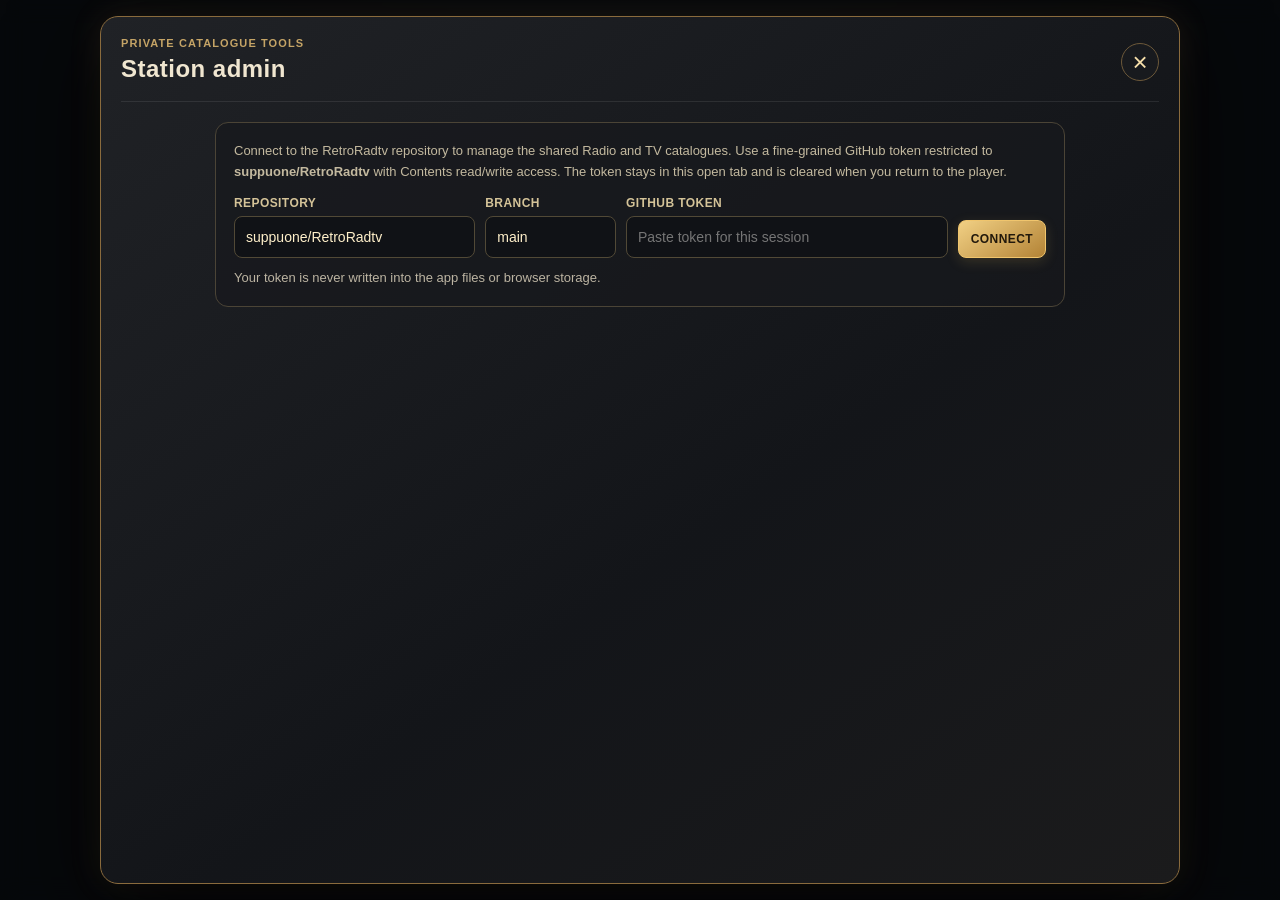
==== admin.html @ a0e914f9 "Add files via upload" ====
<!doctype html>
<html lang="en">
<head>
  <meta charset="utf-8">
  <meta name="viewport" content="width=device-width, initial-scale=1, viewport-fit=cover">
  <meta name="theme-color" content="#15181c">
  <title>Station Admin · RetroRadtv</title>
  <link rel="stylesheet" href="style.css?v=39">
  <script defer src="admin.js?v=1.0.1"></script>
</head>
<body>
  <div class="admin-backdrop">
    <section class="admin-dialog" role="main" aria-labelledby="admin-title" tabindex="-1">
      <header class="admin-header"><div><span class="admin-kicker">PRIVATE CATALOGUE TOOLS</span><h1 id="admin-title">Station admin</h1></div><button class="admin-close" id="admin-close" type="button" aria-label="Return to player">×</button></header>
      <div class="admin-access" id="admin-access">
        <p>Connect to the RetroRadtv repository to manage the shared Radio and TV catalogues. Use a fine-grained GitHub token restricted to <b>suppuone/RetroRadtv</b> with Contents read/write access. The token stays in this open tab and is cleared when you return to the player.</p>
        <div class="admin-connect-grid"><label>Repository<input id="admin-repo" value="suppuone/RetroRadtv" autocomplete="off"></label><label>Branch<input id="admin-branch" value="main" autocomplete="off"></label><label class="admin-token-field">GitHub token<input id="admin-token" type="password" autocomplete="off" spellcheck="false" placeholder="Paste token for this session"></label><button id="admin-connect" class="admin-primary" type="button">CONNECT</button></div>
        <p class="admin-status" id="admin-status" role="status">Your token is never written into the app files or browser storage.</p>
      </div>
      <div class="admin-workspace" id="admin-workspace" hidden>
        <p class="admin-status admin-workspace-status" id="admin-workspace-status" role="status" aria-live="polite"></p>
        <div class="admin-toolbar"><div class="admin-tabs" role="tablist"><button type="button" data-admin-type="radio" class="active">RADIO <b id="admin-radio-count">0</b></button><button type="button" data-admin-type="tv">LIVE TV <b id="admin-tv-count">0</b></button></div><div class="admin-actions"><button type="button" id="admin-undo" class="admin-secondary" disabled>UNDO</button><button type="button" id="admin-import" class="admin-secondary">IMPORT</button><button type="button" id="admin-export-json" class="admin-secondary">EXPORT JSON</button><button type="button" id="admin-export-m3u" class="admin-secondary">EXPORT M3U</button><input id="admin-file" type="file" accept=".json,.m3u,.m3u8,.txt,application/json,audio/x-mpegurl" hidden></div></div>
        <div class="admin-columns">
          <section class="admin-editor-card"><div class="admin-card-heading"><div><span class="admin-kicker">EDIT ENTRY</span><h2 id="admin-editor-heading">Add a radio station</h2></div><button type="button" id="admin-new" class="admin-secondary">＋ NEW</button></div>
            <div class="admin-form-grid"><label>Station / channel name<input id="admin-name" maxlength="120" placeholder="Name shown in the app"></label><label>Country<input id="admin-country" maxlength="80" placeholder="e.g. India"></label><label class="admin-wide">Stream URL<input id="admin-url" type="url" inputmode="url" placeholder="https://…"></label><label>Genre / category<input id="admin-group" maxlength="80" placeholder="Music, News, Education…"></label><label>Logo image URL<input id="admin-logo" type="url" inputmode="url" placeholder="https://…"></label><label class="admin-wide">Station tags / notes<input id="admin-tags" maxlength="180" placeholder="Optional tags or short notes"></label></div>
            <div class="admin-preview-wrap"><div class="admin-preview-label">CARD PREVIEW</div><div class="admin-preview" id="admin-preview"><div class="admin-preview-art"><span id="admin-preview-initials">FM</span><img id="admin-preview-logo" alt="Station logo preview" hidden></div><div><b id="admin-preview-name">Station name</b><small id="admin-preview-meta">Country · Category</small></div><span class="admin-preview-kind" id="admin-preview-kind">RADIO</span></div></div>
            <div class="admin-form-actions"><button type="button" id="admin-delete" class="admin-danger" disabled>DELETE</button><span id="admin-validation" class="admin-validation" aria-live="polite"></span><button type="button" id="admin-save" class="admin-primary">SAVE DRAFT</button></div>
          </section>
          <section class="admin-library-card"><div class="admin-card-heading"><div><span class="admin-kicker">SHARED LIBRARY</span><h2>Find a station</h2></div><span class="admin-total" id="admin-list-count">0 entries</span></div><label class="admin-search">⌕<input id="admin-search" type="search" placeholder="Search name, URL, country…"></label><div class="admin-list" id="admin-list"></div><div class="admin-order-hint">Select an entry to edit. Use ↑ ↓ to change its order.</div></section>
        </div>
        <footer class="admin-publish-bar"><div><span class="admin-kicker">PUBLISH REVIEW</span><p id="admin-diff">No draft changes.</p></div><button type="button" id="admin-publish" class="admin-primary" disabled>PUBLISH TO GITHUB</button></footer>
      </div>
    </section>
  </div>
</body>
</html>
---- style.css ----
@import url('https://fonts.googleapis.com/css2?family=Barlow+Condensed:wght@500;600;700;800&family=DM+Mono:wght@400;500&family=DM+Sans:wght@400;500;600;700&display=swap');
:root{color-scheme:dark;--wood:#6d4930;--wood2:#2b1c13;--brass:#f0c86f;--brass2:#a97932;--cream:#f2e3bb;--bg:#111419;--screen:#1b1d21;--panel:#24262a;--muted:#aaa18d;--line:#594932;--green:#45dca0;--red:#fb5548;--shadow:0 20px 55px #000a}
*{box-sizing:border-box}html,body{min-height:100%;margin:0}body{background:radial-gradient(ellipse at 50% 30%,#293039,#12161b 65%);color:var(--cream);font-family:'DM Sans',sans-serif;padding:0 12px}.retro-app{position:relative;width:min(100%,520px);min-height:min(100dvh,920px);margin:0 auto;padding:16px 18px 92px;border:6px solid transparent;border-radius:32px;background:linear-gradient(#171a1f,#171a1f) padding-box,linear-gradient(145deg,#e3bd73,#714a2d 16%,#33251b 49%,#a87846 73%,#3c281b) border-box;box-shadow:0 0 0 2px #e9c47b55,0 24px 70px #000a,inset 0 0 0 1px #fff2;overflow:hidden}
.retro-app:before{position:absolute;inset:0;z-index:-1;border-radius:26px;background:repeating-linear-gradient(7deg,#7a5033 0 4px,#543721 4px 8px,#996945 8px 11px);content:""}.retro-app:after{position:absolute;z-index:-1;inset:7px;border:1px solid #f4d28a55;border-radius:22px;pointer-events:none;content:""}
.topbar{height:34px;display:flex;justify-content:space-between;align-items:center;gap:8px;padding:0 8px;color:#f6e4b9;font:500 12px 'DM Mono',monospace;letter-spacing:.02em}.status-cluster{display:flex;align-items:center;gap:7px;min-width:0;white-space:nowrap}.status-cluster strong{font-weight:500}.status-dot{width:6px;height:6px;border-radius:50%;background:var(--green);box-shadow:0 0 8px var(--green)}.top-separator{color:var(--brass)}.mode-label{color:var(--brass);font:700 10px 'Barlow Condensed',sans-serif;letter-spacing:.12em;white-space:nowrap}
.screen{display:none;min-height:590px;padding:8px 3px 12px;animation:screen-enter .22s ease both}.screen.active{display:block}@keyframes screen-enter{from{opacity:0;transform:translateY(5px)}to{opacity:1;transform:none}}.screen-heading{min-height:46px;display:flex;align-items:center;justify-content:space-between;gap:10px;margin:0 2px 11px}.eyebrow{display:block;color:#c6ad79;font:700 12px 'Barlow Condensed',sans-serif;letter-spacing:.19em;text-transform:uppercase}.screen-title{margin:3px 0 0;color:var(--cream);font:700 25px 'Barlow Condensed',sans-serif;letter-spacing:.03em;text-transform:uppercase}.country-picker{height:31px;display:flex;align-items:center;gap:7px;padding:0 7px;border:1px solid #77603d;border-radius:7px;background:#191b1e;color:var(--muted);font:700 9px 'Barlow Condensed',sans-serif;letter-spacing:.11em}.country-picker select{max-width:106px;border:0;outline:0;background:transparent;color:#eedcae;font:500 11px 'DM Sans',sans-serif}
.inset-panel{border:2px solid #a7814e;border-radius:16px;background:linear-gradient(145deg,#303136,#1c1e22 70%);box-shadow:inset 0 0 0 4px #080a0d,inset 0 0 0 5px #e9ca8a55,0 8px 20px #0008}.radio-display{padding:13px 13px 12px}.radio-art{height:180px;display:grid;place-items:center;overflow:hidden;border:1px solid #caac6a;border-radius:10px;background:radial-gradient(circle at 50% 46%,#6d5039,#282626 59%,#121417 100%),repeating-linear-gradient(0deg,#ffffff08 0 1px,transparent 1px 4px);box-shadow:inset 0 0 24px #000b}.record-mark{width:116px;height:116px;display:flex;flex-direction:column;align-items:center;justify-content:center;border:3px double #f0d89e;border-radius:50%;background:radial-gradient(circle,#47352b,#251b18 70%);color:#f8e9bb;text-shadow:0 2px 3px #000;font-family:'Barlow Condensed',sans-serif;transform:rotate(-8deg);box-shadow:0 8px 20px #0009}.record-mark span{font:700 15px 'DM Sans',sans-serif;letter-spacing:.06em}.record-mark b{font:800 25px 'Barlow Condensed',sans-serif;letter-spacing:.08em}.record-mark small{font:600 10px 'DM Sans',sans-serif;letter-spacing:.23em}.playing-meta{min-height:41px;display:flex;align-items:center;gap:9px;margin:8px 2px 0}.playing-meta>div{min-width:0}.playing-meta h1,.tv-playing-meta h1{overflow:hidden;margin:0;color:#f5e8c7;font:700 16px 'Barlow Condensed',sans-serif;letter-spacing:.035em;text-overflow:ellipsis;white-space:nowrap}.playing-meta p,.tv-playing-meta p{overflow:hidden;margin:2px 0 0;color:#aea48f;font-size:11px;text-overflow:ellipsis;white-space:nowrap}.mini-star{width:35px;height:35px;flex:none;border:1px solid #78633e;border-radius:9px;background:#272523;color:var(--brass);font-size:20px;cursor:pointer}.mini-star.saved{color:#ffdd60;text-shadow:0 0 9px #ffc94d}
.equalizer{height:38px;display:flex;align-items:end;justify-content:center;gap:3px;padding:0 3px 4px;border-bottom:1px solid #f0ca7355}.equalizer i{width:6px;height:5px;border-radius:2px 2px 0 0;background:linear-gradient(#f8dc8b,#bb7e2c);box-shadow:0 0 8px #dfad4866}.equalizer.playing i{animation:eq .58s ease-in-out infinite alternate}.equalizer.playing i:nth-child(3n){animation-delay:-.41s}.equalizer.playing i:nth-child(2n){animation-delay:-.22s}@keyframes eq{to{height:calc(8px + var(--bar,18px))}}
.transport{display:grid;grid-template-columns:1fr 1fr 1fr;align-items:center;gap:20px;margin:19px 13px 0}.transport-button{height:56px;border:1px solid #846a43;border-radius:11px;background:linear-gradient(145deg,#393a3b,#1c1d20);color:#edd39c;font-size:25px;box-shadow:0 5px 10px #0008,inset 0 1px #fff2;cursor:pointer}.transport-button:active,.small-control:active,.category-tile:active{transform:translateY(1px)}.transport-button.main-play{width:64px;height:64px;justify-self:center;border:3px solid #f9dc8f;border-radius:50%;background:radial-gradient(circle at 34% 28%,#ffe99c,#b37c31 72%);color:#2b2013;font-size:25px;box-shadow:0 0 0 4px #6d512b,0 0 20px #f1c35c77,inset 0 2px #fff9}.control-labels{display:grid;grid-template-columns:1fr 1fr 1fr;margin:5px 10px 0;color:#d7c9a6;text-align:center;font:600 10px 'Barlow Condensed',sans-serif;letter-spacing:.05em}.dial-section{display:flex;flex-direction:column;align-items:center;margin-top:20px}.dial-wrap{position:relative;width:132px;height:132px;display:grid;place-items:center;border:3px solid #846a43;border-radius:50%;background:radial-gradient(circle at 33% 28%,#68615a,#302d2b 45%,#17191b 80%);box-shadow:inset 0 3px 8px #fff2,inset 0 -8px 18px #000b,0 5px 12px #0008}.dial-wrap:before{position:absolute;inset:6px;border:1px dashed #dfc58588;border-radius:50%;content:""}.dial-center{display:flex;flex-direction:column;align-items:center;color:#f0dcac;font:700 10px 'Barlow Condensed',sans-serif;letter-spacing:.15em}.dial-center small{margin-top:2px;font:500 12px 'DM Mono',monospace;color:#eac677}.dial-wrap input{position:absolute;inset:0;width:100%;height:100%;opacity:0;cursor:ew-resize}.dial-wrap:focus-within{outline:3px solid #f0c86f77}.dial-caption{margin-top:8px;color:#d1c098;font:600 11px 'Barlow Condensed',sans-serif;letter-spacing:.12em}.station-status{margin-top:13px;color:#8c8068;text-align:center;font:500 9px 'DM Mono',monospace;letter-spacing:.09em}
.tv-display{padding:9px}.tv-picture{position:relative;aspect-ratio:16/9;overflow:hidden;border:1px solid #c8a86c;border-radius:10px;background:#08090b}.tv-picture video{width:100%;height:100%;display:block;object-fit:contain;background:#050608}.tv-placeholder{position:absolute;inset:0;display:flex;flex-direction:column;align-items:center;justify-content:center;gap:8px;background:radial-gradient(circle at 50% 45%,#493a27,#17191d 68%);pointer-events:none}.tv-placeholder[hidden]{display:none}.tv-screen-logo{color:#f3da9d;font:800 28px 'Barlow Condensed',sans-serif;letter-spacing:.12em;text-shadow:0 2px #000}.tv-screen-logo span{color:var(--brass)}.tv-placeholder small{color:#c7ae77;font:700 10px 'Barlow Condensed',sans-serif;letter-spacing:.15em}.live-tag{position:absolute;top:8px;left:8px;padding:4px 7px;border-radius:5px;background:#b7352d;color:#fff;font:700 10px 'DM Mono',monospace;box-shadow:0 2px 10px #0008;pointer-events:none}.tv-playing-meta{display:flex;align-items:center;justify-content:space-between;gap:8px;padding:8px 3px 2px}.tv-playing-meta>div{min-width:0}.tv-playing-meta h1{font-size:17px}.tv-rail-wrap{display:grid;grid-template-columns:28px minmax(0,1fr) 28px;align-items:center;gap:5px;margin-top:13px;padding:7px;border:1px solid #82693f;border-radius:11px;background:linear-gradient(145deg,#2a2928,#18191c);box-shadow:inset 0 1px #fff2,0 4px 10px #0006}.tv-rail{min-width:0;display:flex;gap:7px;overflow-x:auto;overscroll-behavior-x:contain;scroll-snap-type:x mandatory;scrollbar-width:none;touch-action:pan-x;cursor:grab;user-select:none}.tv-rail::-webkit-scrollbar{display:none}.tv-rail.dragging{cursor:grabbing;scroll-snap-type:none}.tv-rail-card{flex:0 0 126px;height:56px;display:grid;grid-template-columns:37px minmax(0,1fr);align-items:center;gap:6px;padding:5px;border:1px solid #68583d;border-radius:8px;background:linear-gradient(140deg,#343133,#1d1f21);color:#f1e2bf;text-align:left;cursor:pointer;scroll-snap-align:start}.tv-rail-card.active{border-color:#f4cd74;background:linear-gradient(140deg,#72542c,#342719);box-shadow:0 0 11px #f1ca6c44}.tv-rail-logo{width:35px;height:35px;display:grid;place-items:center;overflow:hidden;border-radius:5px;background:#f0e7ce;color:#4d3c25;font:700 10px 'Barlow Condensed',sans-serif}.tv-rail-logo img{width:100%;height:100%;object-fit:contain}.tv-rail-copy{min-width:0}.tv-rail-copy b,.tv-rail-copy small{display:block;overflow:hidden;text-overflow:ellipsis;white-space:nowrap}.tv-rail-copy b{font:700 11px 'Barlow Condensed',sans-serif}.tv-rail-copy small{margin-top:3px;color:#baac8d;font-size:9px}.rail-arrow,.small-control,.page-arrows button{display:grid;place-items:center;border:1px solid #78623e;border-radius:7px;background:linear-gradient(145deg,#3a3732,#1a1b1d);color:#f0d28f;cursor:pointer}.rail-arrow{width:28px;height:34px;font-size:22px}.tv-actions{display:flex;align-items:center;gap:9px;margin-top:9px}.small-control{width:38px;height:34px;font-size:17px}.tv-hint{margin-left:auto;color:#8e8268;font:500 8px 'DM Mono',monospace;letter-spacing:.08em}
.page-arrows{display:flex;gap:6px}.page-arrows button{width:30px;height:30px;font-size:21px}.segmented{display:flex;gap:7px;margin:9px 1px 11px}.segmented button{height:35px;flex:1;border:1px solid #695638;border-radius:7px;background:#202124;color:#b7a985;font:700 11px 'Barlow Condensed',sans-serif;letter-spacing:.1em;cursor:pointer}.segmented button.selected{border-color:#f0c86f;background:linear-gradient(120deg,#b98a42,#664b27);color:#171515;box-shadow:0 0 13px #edc56a33}.segmented b{margin-left:5px;padding:2px 5px;border-radius:8px;background:#0003}.preset-grid{display:grid;grid-template-columns:repeat(3,minmax(0,1fr));gap:8px;max-height:calc(100dvh - 255px);overflow:auto;padding:2px 2px 8px;scrollbar-color:#907344 #191a1c;scrollbar-width:thin}.preset-card{position:relative;min-width:0;min-height:127px;display:flex;flex-direction:column;align-items:center;justify-content:center;gap:4px;padding:8px;border:1px solid #705c3e;border-radius:10px;background:linear-gradient(145deg,#302d2b,#1c1e20);box-shadow:inset 0 1px #fff2,0 4px 9px #0005;text-align:center;cursor:pointer}.preset-card:hover,.preset-card.active{border-color:#f0c86f;background:linear-gradient(145deg,#57452c,#252222);box-shadow:0 0 15px #e4bb6244}.preset-card .channel-number{align-self:flex-start;color:#c8b07b;font:600 9px 'DM Mono',monospace}.preset-logo{width:49px;height:43px;display:grid;place-items:center;overflow:hidden;border-radius:6px;background:#ece6d3;color:#413724;font:700 11px 'Barlow Condensed',sans-serif}.preset-logo img{width:100%;height:100%;object-fit:contain}.preset-card b{display:-webkit-box;max-width:100%;overflow:hidden;color:#f0e2bf;font:600 12px 'Barlow Condensed',sans-serif;line-height:1.15;-webkit-box-orient:vertical;-webkit-line-clamp:2}.preset-card small{overflow:hidden;max-width:100%;color:#9f9275;font-size:9px;text-overflow:ellipsis;white-space:nowrap}.preset-star{position:absolute;right:5px;top:4px;border:0;background:transparent;color:#ffda68;font-size:15px;cursor:pointer}.footnote{margin:8px 0;color:#94896e;text-align:center;font:500 9px 'DM Mono',monospace}
.search-control{height:32px;display:flex;align-items:center;gap:5px;padding:0 8px;border:1px solid #715c3e;border-radius:7px;background:#1d1f22;color:#d5bd86}.search-control input{width:105px;border:0;outline:0;background:transparent;color:#f5e5bf;font-size:11px}.category-heading{margin:12px 2px 8px;color:#d1b578;font:700 13px 'Barlow Condensed',sans-serif;letter-spacing:.13em}.category-grid{display:grid;grid-template-columns:repeat(2,minmax(0,1fr));gap:8px}.category-tile{min-height:84px;display:grid;grid-template-columns:43px minmax(0,1fr);align-items:center;gap:8px;padding:9px;border:1px solid #c09a5c;border-radius:10px;background:linear-gradient(145deg,#51412d,#292725 74%);box-shadow:inset 0 1px #fff3,0 5px 12px #0006;color:#f1dfb7;text-align:left;cursor:pointer;transition:transform .15s,filter .15s}.category-tile:hover{transform:translateY(-2px);filter:brightness(1.15)}.category-tile span{width:40px;height:40px;display:grid;place-items:center;border:1px solid #a3834c;border-radius:8px;background:linear-gradient(145deg,#2d2a26,#191a1c);color:#ecca78;font-size:22px}.category-tile b{font:700 12px 'Barlow Condensed',sans-serif;letter-spacing:.06em;text-transform:uppercase}.tv-category-heading{margin-top:15px}.explore-results{display:grid;gap:6px;margin-top:12px;max-height:195px;overflow:auto}.result-row{min-height:44px;display:flex;align-items:center;gap:9px;padding:7px;border:1px solid #564832;border-radius:8px;background:#202124;color:#eddfbd;text-align:left}.result-row img{width:30px;height:30px;object-fit:contain;border-radius:5px;background:#f0e8d3}.result-row span{min-width:0;overflow:hidden;text-overflow:ellipsis;white-space:nowrap}.result-row small{margin-left:auto;color:#ab9b78;font-size:10px}
.bottom-nav{position:absolute;right:13px;bottom:13px;left:13px;min-height:56px;display:grid;grid-template-columns:repeat(4,minmax(0,1fr));gap:5px;padding:5px;border:1px solid #9f7845;border-radius:13px;background:linear-gradient(155deg,#292724,#141619);box-shadow:inset 0 1px #fff2,0 7px 17px #0008}.nav-item{display:flex;flex-direction:column;align-items:center;justify-content:center;gap:1px;border:1px solid transparent;border-radius:8px;background:transparent;color:#b9aa86;font:700 9px 'Barlow Condensed',sans-serif;letter-spacing:.08em;cursor:pointer}.nav-item span{font-size:17px}.nav-item.active{border-color:#d6ae61;background:linear-gradient(145deg,#e0bd71,#a67a37);color:#1c1914;box-shadow:0 0 12px #edc3693b}.toast{position:fixed;z-index:9;right:50%;bottom:84px;max-width:min(90vw,420px);padding:9px 13px;transform:translate(50%,10px);border:1px solid #9d7848;border-radius:8px;background:#201d19;color:#f2dfb5;font-size:12px;opacity:0;pointer-events:none;transition:.2s}.toast.show{transform:translate(50%,0);opacity:1}
@media(max-width:480px){body{padding:0;background:#111419}.retro-app{width:100%;min-height:100dvh;padding:calc(8px + env(safe-area-inset-top)) 13px calc(84px + env(safe-area-inset-bottom));border-width:4px;border-radius:19px}.retro-app:after{inset:5px;border-radius:13px}.screen{min-height:calc(100dvh - 113px);padding-top:7px}.radio-art{height:clamp(155px,24dvh,210px)}.preset-grid{grid-template-columns:repeat(3,minmax(0,1fr));max-height:calc(100dvh - 235px)}.preset-card{min-height:clamp(108px,16dvh,134px)}.category-tile{min-height:clamp(76px,12dvh,94px)}.tv-picture{aspect-ratio:16/9}.bottom-nav{bottom:calc(8px + env(safe-area-inset-bottom));right:8px;left:8px}.toast{bottom:calc(78px + env(safe-area-inset-bottom))}}
@media(min-width:700px){.retro-app{margin-top:24px;margin-bottom:24px;min-height:calc(100dvh - 48px);border-radius:34px}.screen{min-height:700px}.radio-display{padding:16px}.radio-art{height:225px}.transport{margin-top:23px}.dial-section{margin-top:26px}}
@media(prefers-reduced-motion:reduce){*,*:before,*:after{scroll-behavior:auto!important;animation-duration:.01ms!important;animation-iteration-count:1!important;transition-duration:.01ms!important}}
.dial-wrap:after{position:absolute;top:13px;left:calc(50% - 2px);width:4px;height:25px;transform:rotate(var(--dial-angle,-54deg));transform-origin:50% 53px;border-radius:4px;background:linear-gradient(#f7dc96,#b28343);box-shadow:0 0 8px #f1c66f66;content:""}
.empty-note{grid-column:1/-1;padding:14px;color:#ab9c7b;text-align:center;font-size:11px}
/* A matching tactile remote fills the lower TV screen area. */
.remote-panel{margin-top:13px;padding:10px 12px;border:2px solid #987344;border-radius:14px;background:linear-gradient(145deg,#292a2b,#17191c 72%);box-shadow:inset 0 1px #fff2,0 7px 18px #0007}.remote-heading{display:flex;align-items:center;gap:7px;margin:0 1px 9px;color:#dcc18a;font:700 12px 'Barlow Condensed',sans-serif;letter-spacing:.17em}.remote-heading i{width:7px;height:7px;margin-left:auto;border-radius:50%;background:#50d38c;box-shadow:0 0 8px #50d38c}.remote-heading small{color:#82775f;font:500 9px 'DM Mono',monospace;letter-spacing:.05em}.remote-main{display:grid;grid-template-columns:minmax(150px,1fr) minmax(126px,.82fr);align-items:center;gap:13px}.remote-dpad{width:154px;height:154px;justify-self:center;display:grid;grid-template-columns:repeat(3,1fr);grid-template-rows:repeat(3,1fr);place-items:center;padding:5px;border:2px solid #77603d;border-radius:50%;background:radial-gradient(circle,#292a2a 30%,#1b1c1e 68%);box-shadow:inset 0 2px 8px #000a,0 3px 8px #0006}.remote-key{min-width:38px;min-height:34px;display:grid;place-items:center;padding:3px 6px;border:1px solid #806842;border-radius:8px;background:linear-gradient(145deg,#48413a,#252628);color:#f0d69a;font:700 13px 'Barlow Condensed',sans-serif;box-shadow:inset 0 1px #fff2,0 3px 6px #0006;cursor:pointer;touch-action:manipulation;transition:transform .12s,filter .12s}.remote-key:hover{filter:brightness(1.2)}.remote-key:active{transform:translateY(1px)}.dpad-up{grid-column:2;grid-row:1}.dpad-left{grid-column:1;grid-row:2}.dpad-ok{grid-column:2;grid-row:2;width:50px;height:50px;border-radius:50%;background:radial-gradient(circle at 30% 28%,#ffe59b,#a67532);color:#241b11;border-color:#f3d588;font-size:12px}.dpad-right{grid-column:3;grid-row:2}.dpad-down{grid-column:2;grid-row:3}.remote-side{display:grid;gap:8px}.rocker-group{display:grid;grid-template-columns:1fr auto;align-items:center;gap:6px;padding:5px 7px;border:1px solid #514632;border-radius:8px;background:#191a1c}.rocker-group>span,.remote-shortcuts>span{color:#b7a276;font:700 10px 'Barlow Condensed',sans-serif;letter-spacing:.12em}.rocker-group>div{display:flex;gap:5px}.rocker-group .remote-key{width:35px;min-width:35px;height:31px;min-height:31px;font-size:16px}.remote-function-row{display:grid;grid-template-columns:1fr 42px;gap:7px}.function-key{font-size:10px;letter-spacing:.08em}.remote-key.power-key{min-width:42px;color:#ff9b82;border-color:#8f5445;font-size:19px}.remote-shortcuts{margin-top:9px}.remote-shortcuts>span{display:block;margin-bottom:6px}.remote-shortcuts>div{display:grid;grid-template-columns:repeat(10,minmax(0,1fr));gap:5px}.remote-preset-key{min-width:0;width:100%;height:29px;min-height:29px;padding:0;border-radius:7px;background:linear-gradient(145deg,#3d3831,#202123);font:600 10px 'DM Mono',monospace}.remote-preset-key.active{border-color:#f0c86f;background:linear-gradient(145deg,#d9b567,#9c7033);color:#21190e}
/* Mobile typography is 3 points larger while keeping the original hierarchy. */
.topbar{font-size:16px}.mode-label{font-size:14px}.eyebrow{font-size:16px}.screen-title{font-size:29px}.country-picker{font-size:13px}.country-picker select{font-size:15px}
.record-mark span{font-size:19px}.record-mark b{font-size:29px}.record-mark small{font-size:14px}.playing-meta h1{font-size:20px}.playing-meta p,.tv-playing-meta p{font-size:15px}.mini-star{font-size:24px}
.transport-button,.transport-button.main-play{font-size:29px}.control-labels{font-size:14px}.dial-center{font-size:14px}.dial-center small{font-size:16px}.dial-caption{font-size:15px}.station-status{font-size:13px}
.tv-screen-logo{font-size:32px}.tv-placeholder small{font-size:14px}.live-tag{font-size:14px}.tv-playing-meta h1{font-size:21px}.tv-rail-copy b{font-size:15px}.tv-rail-copy small{font-size:13px}.tv-hint{font-size:12px}.rail-arrow{font-size:26px}.small-control{font-size:21px}
.screen-heading .eyebrow{font-size:16px}.page-arrows button{font-size:25px}.segmented button{font-size:15px}.preset-card .channel-number{font-size:13px}.preset-logo{font-size:15px}.preset-card b{font-size:16px}.preset-card small{font-size:13px}.preset-star{font-size:19px}.footnote{font-size:13px}
.search-control input{font-size:15px}.category-heading{font-size:17px}.category-tile span{font-size:26px}.category-tile b{font-size:16px}.result-row small{font-size:14px}.nav-item{font-size:13px}.nav-item span{font-size:21px}.toast{font-size:16px}
.remote-heading{font-size:16px}.remote-heading small{font-size:13px}.remote-key{font-size:17px}.dpad-ok{font-size:16px}.rocker-group>span,.remote-shortcuts>span{font-size:14px}.rocker-group .remote-key{font-size:20px}.function-key{font-size:14px}.remote-key.power-key{font-size:23px}.remote-preset-key{font-size:14px}.empty-note{font-size:15px}
@media(max-width:380px){.remote-main{grid-template-columns:minmax(132px,1fr) minmax(112px,.82fr);gap:7px}.remote-dpad{width:138px;height:138px}.remote-key{min-width:34px}.remote-preset-key{height:26px;min-height:26px;font-size:16px}.remote-panel{padding:9px}.category-tile{grid-template-columns:38px minmax(0,1fr);gap:6px}.category-tile span{width:36px;height:36px}}
/* Keep inherited copy and the remaining small labels at the requested +3 pt size. */
body{font-size:20px}.tv-rail-logo{font-size:14px}.result-row{font-size:20px}#tv-screen{overflow-y:auto;overscroll-behavior:contain}.tv-rail-wrap,.tv-actions{display:none}
.browser-kind{margin-top:5px}.browser-filters{display:grid;grid-template-columns:repeat(2,minmax(0,1fr));gap:8px;margin:8px 0}.browser-filters label{min-width:0;display:flex;flex-direction:column;gap:4px;color:#c8b07b;font:700 16px 'Barlow Condensed',sans-serif;letter-spacing:.1em}.browser-filters label:first-child{grid-column:1/-1}.browser-filters input,.browser-filters select{width:100%;min-width:0;height:40px;padding:0 9px;border:1px solid #715c3e;border-radius:7px;background:#1d1f22;color:#f5e5bf;font:500 18px 'DM Sans',sans-serif}.browser-filters select{color-scheme:dark}.browser-summary{margin:7px 2px;color:#ab9b78;font:500 15px 'DM Mono',monospace}.explore-results{display:block;max-height:calc(100dvh - 330px);overflow:auto;overscroll-behavior:contain;padding-right:2px}.result-group-title{position:sticky;top:0;z-index:1;display:flex;align-items:center;gap:8px;margin:9px 0 5px;padding:6px 8px;border-radius:6px;background:#292622;color:#e5c77f;font:700 17px 'Barlow Condensed',sans-serif;letter-spacing:.08em;text-transform:uppercase}.result-group-title small{color:#a89978;font:500 14px 'DM Mono',monospace}.result-row{width:100%;min-height:54px;margin:0 0 5px;cursor:pointer}.result-row img,.result-icon{width:38px;height:38px;flex:none;display:grid;place-items:center;object-fit:contain;border-radius:6px;background:#f0e8d3;color:#4d402b}.result-icon{font-size:22px}.result-copy{min-width:0;flex:1;display:flex;flex-direction:column;gap:2px}.result-copy b{overflow:hidden;color:#f0e2bf;font:700 16px 'DM Sans',sans-serif;text-overflow:ellipsis;white-space:nowrap}.result-copy small{overflow:hidden;color:#a99a7b;font-size:14px;text-overflow:ellipsis;white-space:nowrap}.result-row .result-quality{margin-left:0;color:#c2ae7e;font-size:14px;white-space:nowrap}.result-row .result-star{flex:none;margin-left:2px;color:#ffd457;font-size:20px}
.browser-source{display:grid;grid-template-columns:1fr 1fr;gap:7px;margin:3px 1px 8px}.browser-source button,.discover-button,.load-more-online{min-height:38px;padding:6px 9px;border:1px solid #806843;border-radius:8px;background:#242423;color:#d7c394;font:700 18px 'Barlow Condensed',sans-serif;letter-spacing:.08em;cursor:pointer}.browser-source button.selected,.discover-button{border-color:#f0c86f;background:linear-gradient(135deg,#d9b567,#976c32);color:#21190e}.online-search-row{display:flex;align-items:center;gap:9px;margin:8px 0}.online-search-row[hidden]{display:none}.online-search-row .discover-button{flex:none}.online-search-row span{color:#ab9b78;font:500 14px 'DM Mono',monospace}.load-more-online{width:100%;margin:6px 0 12px}.loading-note{padding:14px;color:#c9ae70;text-align:center;font-size:20px}



.priority-pad button{touch-action:none;user-select:none}

/* Uniform page viewport and a spaced, modern four-way preset mover. */
.screen{height:calc(100dvh - 202px);min-height:500px;max-height:calc(100dvh - 202px);overflow-y:auto;overscroll-behavior:contain;scrollbar-gutter:stable}.preset-priority-control{width:126px;gap:5px}.priority-pad{grid-template-columns:repeat(3,32px);grid-template-rows:repeat(3,32px);gap:7px;padding:4px;border:0;background:transparent;box-shadow:none}.priority-pad button{width:32px;height:32px;border:1px solid #d6b86d66;border-radius:50%;background:linear-gradient(145deg,#33312d,#1d2022);color:#f0d28f;box-shadow:0 2px 6px #0008, inset 0 1px #fff2}.priority-pad button:hover{border-color:#f0c86f;background:linear-gradient(145deg,#514530,#272522);box-shadow:0 0 10px #e9c46455}.priority-pad button svg{width:18px;height:18px;fill:none;stroke:currentColor;stroke-width:1.8;stroke-linecap:round;stroke-linejoin:round}.priority-pad span{width:32px;height:32px;border:1px solid #80684366;border-radius:50%;background:#252321;color:#d7ba73;font-size:14px}@media(max-width:480px){.screen{height:calc(100dvh - 134px - env(safe-area-inset-top) - env(safe-area-inset-bottom));min-height:420px;max-height:calc(100dvh - 134px - env(safe-area-inset-top) - env(safe-area-inset-bottom))}.preset-priority-control{width:116px}.priority-pad{grid-template-columns:repeat(3,29px);grid-template-rows:repeat(3,29px);gap:6px}.priority-pad button,.priority-pad span{width:29px;height:29px}.priority-pad button svg{width:17px;height:17px}}

/* Circular four-way controller modeled after a compact hardware D-pad. */
.preset-priority-control{width:132px;gap:5px}.preset-priority-control>small{display:block;max-width:130px;white-space:nowrap!important;overflow:hidden;text-overflow:ellipsis;text-align:center;font-size:11px}.priority-pad{position:relative;display:block;width:116px;height:116px;margin:0 auto;padding:0;border:1px solid #806843;border-radius:50%;background:radial-gradient(circle at center,#262626 0 27%,#17191b 28% 100%);box-shadow:inset 0 2px 10px #0009,0 4px 10px #0007}.priority-pad:before{position:absolute;inset:12px;border:1px solid #d2b46b55;border-radius:50%;content:'';pointer-events:none}.priority-pad button{position:absolute;z-index:1;width:32px;height:32px;display:grid;place-items:center;padding:0;border:1px solid #c4a45877;border-radius:50%;background:linear-gradient(145deg,#33312d,#1c1e20);color:#f2d17d;box-shadow:0 2px 6px #0009,inset 0 1px #fff2;transform:none}.priority-pad button:hover{border-color:#f0c86f;background:linear-gradient(145deg,#514530,#272522);box-shadow:0 0 10px #e9c46466}.priority-pad button:nth-child(1){top:4px;left:50%;transform:translateX(-50%)}.priority-pad button:nth-child(2){top:50%;left:4px;transform:translateY(-50%)}.priority-pad button:nth-child(4){top:50%;right:4px;transform:translateY(-50%)}.priority-pad button:nth-child(5){bottom:4px;left:50%;transform:translateX(-50%)}.priority-pad span{position:absolute;top:50%;left:50%;width:34px;height:34px;display:grid;place-items:center;border:1px solid #a1844e88;border-radius:50%;background:radial-gradient(circle at 35% 30%,#454037,#202123);color:#e8c568;font-size:14px;transform:translate(-50%,-50%)}@media(max-width:480px){.preset-priority-control{width:122px}.priority-pad{width:108px;height:108px}.priority-pad:before{inset:11px}.priority-pad button{width:30px;height:30px}.priority-pad button:nth-child(1){top:3px}.priority-pad button:nth-child(2){left:3px}.priority-pad button:nth-child(4){right:3px}.priority-pad button:nth-child(5){bottom:3px}.priority-pad span{width:32px;height:32px}}

/* Contemporary TV remote controls with restrained glass-black surfaces. */
.remote-panel{padding:13px;border:1px solid #ffffff18;border-radius:20px;background:linear-gradient(145deg,#20242a,#101317 72%);box-shadow:0 12px 26px #0008,inset 0 1px #ffffff0b}.remote-heading{color:#e8edf3;font:700 14px 'DM Sans',sans-serif;letter-spacing:.1em}.remote-heading small{color:#8b97a5;font:500 11px 'DM Mono',monospace}.remote-heading i{background:#38d890;box-shadow:0 0 10px #38d89088}.remote-main{grid-template-columns:minmax(150px,1fr) minmax(130px,.86fr);gap:15px}.remote-dpad{position:relative;width:158px;height:158px;border:1px solid #ffffff20;background:radial-gradient(circle,#202329 0 32%,#111418 33% 68%,#171a1f 69%);box-shadow:inset 0 4px 15px #000a,0 8px 18px #0008}.remote-dpad:before{position:absolute;inset:10px;border:1px solid #ffffff12;border-radius:50%;content:'';pointer-events:none}.remote-key{min-width:40px;min-height:40px;border:1px solid #ffffff19;border-radius:50%;background:linear-gradient(145deg,#343941,#1c2026);color:#e9eef5;font:600 13px 'DM Sans',sans-serif;box-shadow:0 4px 9px #0009,inset 0 1px #ffffff10;transition:background .16s,border-color .16s,transform .12s,box-shadow .16s}.remote-key svg{width:19px;height:19px;fill:none;stroke:currentColor;stroke-width:1.8;stroke-linecap:round;stroke-linejoin:round}.remote-key:hover{border-color:#91a6c555;background:linear-gradient(145deg,#434a55,#252a31);box-shadow:0 0 12px #7691b522}.dpad-up{grid-column:2;grid-row:1}.dpad-left{grid-column:1;grid-row:2}.dpad-right{grid-column:3;grid-row:2}.dpad-down{grid-column:2;grid-row:3}.remote-key.dpad-ok{width:54px;height:54px;min-width:54px;min-height:54px;border:1px solid #85a9ff66;background:linear-gradient(145deg,#3878ef,#2457c1);color:white;font-size:14px;box-shadow:0 0 17px #397eff55,inset 0 1px #ffffff55}.dpad-ok .pause-symbol{display:none}.dpad-ok.playing .play-symbol{display:none}.dpad-ok.playing .pause-symbol{display:block}.dpad-ok .play-symbol{fill:currentColor;stroke:none}.remote-side{gap:9px}.rocker-group{padding:6px 7px;border:1px solid #ffffff13;border-radius:11px;background:#11151a}.rocker-group>span,.remote-shortcuts>span{color:#aeb9c5;font:600 11px 'DM Sans',sans-serif;letter-spacing:.1em}.rocker-group>div{gap:6px}.rocker-group .remote-key{width:34px;min-width:34px;height:34px;min-height:34px;background:#252a31;color:#e8eef6;font-size:15px}.rocker-group .remote-key svg{width:17px;height:17px}.remote-function-row{grid-template-columns:1fr 40px;gap:7px}.function-key{min-height:38px;display:flex;align-items:center;justify-content:center;gap:7px;border-radius:10px;font:600 11px 'DM Sans',sans-serif;letter-spacing:.08em}.function-key svg{width:17px;height:17px}.remote-key.power-key{width:40px;min-width:40px;min-height:38px;height:38px;border-radius:11px;border-color:#2fa76c66;background:linear-gradient(145deg,#20362c,#17251e);color:#58e39b}.remote-key.power-key svg{width:20px;height:20px}.remote-shortcuts{margin-top:12px}.remote-shortcuts>span{display:block;margin-bottom:7px}.remote-preset-key{height:29px;min-height:29px;border-radius:8px;background:#20252c;color:#dfe7ef;font:600 11px 'DM Mono',monospace}.remote-preset-key.active{border-color:#72a0ff;background:linear-gradient(145deg,#3878ef,#2457c1);color:#fff;box-shadow:0 0 10px #397eff55}@media(max-width:380px){.remote-main{grid-template-columns:minmax(132px,1fr) minmax(112px,.82fr);gap:7px}.remote-dpad{width:138px;height:138px}.remote-key{min-width:34px;min-height:34px}.remote-key.dpad-ok{width:48px;height:48px;min-width:48px;min-height:48px}.remote-function-row{grid-template-columns:1fr 38px}.remote-key.power-key{width:38px;min-width:38px}}

/* Retro handset layout: channel picker, centered dial, utility keys, transport and rockers. */
.remote-panel{padding:12px;border:2px solid #987344;border-radius:18px;background:linear-gradient(145deg,#2b2926,#17191c 72%);box-shadow:inset 0 1px #fff2,0 9px 20px #0008}.remote-heading{margin-bottom:8px;color:#e7d2a0;font:700 13px 'Barlow Condensed',sans-serif;letter-spacing:.14em}.remote-heading small{color:#a89a7b;font:500 10px 'DM Mono',monospace}.remote-main{display:flex;justify-content:center;margin:10px 0 4px}.remote-dpad{width:168px;height:168px;border:2px solid #987344;background:radial-gradient(circle,#252321 0 32%,#1b1d1f 33% 68%,#27231f 69%);box-shadow:inset 0 3px 12px #000b,0 6px 16px #0008}.remote-dpad:before{inset:12px;border:1px solid #e6c78144}.remote-key{border-color:#806843;background:linear-gradient(145deg,#403a32,#242628);color:#f0d69a;box-shadow:inset 0 1px #fff2,0 3px 8px #0008}.remote-key svg{width:20px;height:20px;stroke-width:1.9}.remote-key:hover{border-color:#edc66d;background:linear-gradient(145deg,#514431,#2a2825);box-shadow:0 0 11px #edc66d33}.remote-key.dpad-ok{width:54px;height:54px;min-width:54px;min-height:54px;border-color:#f2d387;background:radial-gradient(circle at 32% 28%,#f7dc97,#9c6e2c);color:#2c2113;box-shadow:0 0 15px #e9c05c44,inset 0 2px #fff9}.remote-device-bar{display:grid;grid-template-columns:minmax(0,1fr) 43px;align-items:center;gap:8px}.remote-channel-picker{min-width:0;height:40px;display:flex;align-items:center;gap:8px;padding:0 10px;border:1px solid #806843;border-radius:20px;background:#17191c;color:#e9d8b0}.remote-channel-picker svg{width:19px;height:19px;flex:none;fill:none;stroke:currentColor;stroke-width:1.8;stroke-linecap:round;stroke-linejoin:round}.remote-channel-picker select{width:100%;min-width:0;border:0;outline:0;background:transparent;color:#f2e4c2;font:600 13px 'DM Sans',sans-serif;text-overflow:ellipsis}.remote-channel-picker option{background:#1b1d20;color:#f2e4c2}.remote-key.remote-power{width:42px;height:42px;min-width:42px;min-height:42px;border-color:#b98d45;border-radius:50%;color:#f4d585;background:radial-gradient(circle at 30% 25%,#454037,#211f1d)}.remote-function-row{display:grid;grid-template-columns:repeat(4,42px);justify-content:center;gap:12px;margin:12px 0 2px}.remote-function-row>.remote-key{width:42px;height:42px;min-width:42px;min-height:42px;display:grid;place-items:center;border-radius:50%}.remote-function-row>.remote-key svg{width:19px;height:19px}.remote-function-row>.remote-key.muted{color:#ffb379;border-color:#d38a4d}.remote-function-row>.remote-key.saved{color:#ffda61;border-color:#e0b849;background:linear-gradient(145deg,#51432b,#28231c);box-shadow:0 0 11px #ffcc4a33}.remote-bottom-controls{display:grid;grid-template-columns:44px minmax(0,1fr) 44px;align-items:center;gap:8px;margin:12px 1px 1px}.remote-rocker{min-height:114px;display:flex;flex-direction:column;align-items:center;justify-content:space-between;padding:5px 3px;border:1px solid #695638;border-radius:21px;background:linear-gradient(155deg,#2e2a24,#1c1e20);box-shadow:inset 0 1px #fff2}.remote-rocker .remote-key{width:34px;height:34px;min-width:34px;min-height:34px}.remote-rocker small{color:#c5ae7c;font:700 10px 'DM Mono',monospace;letter-spacing:.08em}.remote-media-controls{width:100%;display:grid;grid-template-columns:minmax(34px,1fr) minmax(62px,78px) minmax(34px,1fr);align-items:center;gap:7px}.remote-media-controls>.remote-key{justify-self:center;width:38px;height:38px;min-width:38px;min-height:38px;border-radius:50%}.remote-media-controls>.remote-main-play{width:100%;height:54px;min-width:62px;min-height:54px;border-radius:28px;border-color:#d8b66c;background:linear-gradient(145deg,#4a3c28,#27231d);color:#f7dfa4;box-shadow:0 0 12px #e9c05c24,inset 0 1px #fff3}.remote-main-play .pause-symbol{display:none}.remote-main-play.playing .play-symbol{display:none}.remote-main-play.playing .pause-symbol{display:block}.remote-main-play .play-symbol{fill:currentColor;stroke:none}.remote-shortcuts{margin-top:13px}.remote-shortcuts>span{color:#d0b779;font:700 11px 'Barlow Condensed',sans-serif;letter-spacing:.15em}.remote-preset-key{border-color:#695638;background:linear-gradient(145deg,#3d3831,#202123);color:#eddaa9}.remote-preset-key.active{border-color:#f0c86f;background:linear-gradient(145deg,#d9b567,#9c7033);color:#21190e;box-shadow:0 0 10px #f0c86f44}@media(max-width:380px){.remote-panel{padding:9px}.remote-main{display:flex;justify-content:center}.remote-dpad{width:144px;height:144px}.remote-function-row{grid-template-columns:repeat(4,38px);gap:8px}.remote-function-row>.remote-key{width:38px;height:38px;min-width:38px;min-height:38px}.remote-bottom-controls{grid-template-columns:38px minmax(0,1fr) 38px;gap:4px;margin-top:9px}.remote-rocker{min-height:104px}.remote-rocker .remote-key{width:30px;height:30px;min-width:30px;min-height:30px}.remote-media-controls{grid-template-columns:minmax(29px,1fr) minmax(54px,66px) minmax(29px,1fr);gap:3px}.remote-media-controls>.remote-key{width:32px;height:32px;min-width:32px;min-height:32px}.remote-media-controls>.remote-main-play{width:100%;height:48px;min-width:54px;min-height:48px}}

/* Place the volume and channel rockers on either side of the centered play D-pad. */
.remote-main{display:grid;grid-template-columns:42px minmax(0,168px) 42px;justify-content:center;align-items:center;gap:clamp(4px,3vw,18px);margin:10px 0 4px}.remote-rocker{width:42px;min-height:122px;justify-self:center}.remote-rocker .remote-key{width:34px;height:34px;min-width:34px;min-height:34px}.remote-rocker small{font-size:10px}.remote-main .remote-dpad{justify-self:center}.remote-main-play.dpad-ok .pause-symbol{display:none}.remote-main-play.dpad-ok.playing .play-symbol{display:none}.remote-main-play.dpad-ok.playing .pause-symbol{display:block}@media(max-width:380px){.remote-main{grid-template-columns:36px minmax(0,140px) 36px;gap:4px}.remote-main .remote-dpad{width:136px;height:136px}.remote-rocker{width:36px;min-height:108px;padding:4px 2px}.remote-rocker .remote-key{width:30px;height:30px;min-width:30px;min-height:30px}}

/* Compact the TV screen so its remote fits above the fixed navigation. */
#tv-screen{overflow-y:auto;scrollbar-width:none;overscroll-behavior:contain}#tv-screen::-webkit-scrollbar{display:none}#tv-screen .screen-heading{min-height:38px;margin-bottom:5px}#tv-screen .tv-display{padding:6px}#tv-screen .tv-picture{width:72%;margin:0 auto}#tv-screen .tv-playing-meta{padding:4px 2px 0}#tv-screen .remote-panel{margin-top:5px;padding:8px}#tv-screen .remote-heading{margin-bottom:4px}#tv-screen .remote-device-bar{grid-template-columns:minmax(0,1fr) 38px;gap:6px}#tv-screen .remote-channel-picker{height:34px;padding:0 8px}#tv-screen .remote-key.remote-power{width:36px;height:36px;min-width:36px;min-height:36px}#tv-screen .remote-main{grid-template-columns:38px minmax(0,126px) 38px;gap:6px;margin:5px 0 2px}#tv-screen .remote-dpad{width:126px;height:126px}#tv-screen .remote-main .remote-key:not(.dpad-ok){width:30px;height:30px;min-width:30px;min-height:30px;padding:0}#tv-screen .remote-key.dpad-ok{width:46px;height:46px;min-width:46px;min-height:46px}#tv-screen .remote-rocker{width:36px;min-height:88px;padding:4px 2px}#tv-screen .remote-rocker .remote-key{width:29px;height:29px;min-width:29px;min-height:29px;padding:0}#tv-screen .remote-function-row{grid-template-columns:repeat(3,36px);gap:9px;margin:7px 0 1px}#tv-screen .remote-function-row>.remote-key{width:36px;height:36px;min-width:36px;min-height:36px}#tv-screen .remote-shortcuts{margin-top:7px}#tv-screen .remote-shortcuts>span{margin-bottom:4px}#tv-screen .remote-preset-key{height:21px;min-height:21px;font-size:12px}@media(max-height:720px){#tv-screen .tv-picture{width:60%}#tv-screen .remote-panel{padding:6px}#tv-screen .remote-dpad{width:108px;height:108px}#tv-screen .remote-main{grid-template-columns:34px minmax(0,108px) 34px;gap:4px;margin:3px 0 1px}#tv-screen .remote-main .remote-key:not(.dpad-ok){width:27px;height:27px;min-width:27px;min-height:27px}#tv-screen .remote-key.dpad-ok{width:40px;height:40px;min-width:40px;min-height:40px}#tv-screen .remote-rocker{width:32px;min-height:76px;padding:3px 1px}#tv-screen .remote-rocker .remote-key{width:26px;height:26px;min-width:26px;min-height:26px}#tv-screen .remote-function-row{grid-template-columns:repeat(3,32px);gap:8px;margin:5px 0 0}#tv-screen .remote-function-row>.remote-key{width:32px;height:32px;min-width:32px;min-height:32px}#tv-screen .remote-shortcuts{margin-top:5px}#tv-screen .remote-shortcuts>span{margin-bottom:3px}#tv-screen .remote-preset-key{height:18px;min-height:18px;font-size:11px}}@media(max-height:600px){#tv-screen .tv-picture{width:54%}#tv-screen .tv-playing-meta{padding-top:2px}#tv-screen .remote-heading{font-size:11px}#tv-screen .remote-channel-picker{height:30px}#tv-screen .remote-main{margin:1px 0}#tv-screen .remote-dpad{width:94px;height:94px}#tv-screen .remote-rocker{min-height:68px}#tv-screen .remote-function-row{margin-top:3px}#tv-screen .remote-shortcuts>span{display:none}}

/* Give the TV image and finger controls more room within the handset. */
#tv-screen .tv-picture{width:100%;aspect-ratio:16/9}#tv-screen .remote-panel{min-height:360px;display:flex;flex-direction:column;justify-content:space-between;padding:10px 12px}#tv-screen .remote-heading{margin-bottom:4px}#tv-screen .remote-main{grid-template-columns:50px minmax(0,144px) 50px;gap:14px;margin:7px 0}#tv-screen .remote-dpad{width:144px;height:144px}#tv-screen .remote-main .remote-key:not(.dpad-ok){width:38px;height:38px;min-width:38px;min-height:38px}#tv-screen .remote-key.dpad-ok{width:52px;height:52px;min-width:52px;min-height:52px}#tv-screen .remote-rocker{width:48px;min-height:142px;padding:7px 3px}#tv-screen .remote-rocker .remote-key{width:40px;height:40px;min-width:40px;min-height:40px}#tv-screen .remote-rocker small{font-size:12px;letter-spacing:.12em}#tv-screen .remote-function-row{width:100%;grid-template-columns:repeat(3,minmax(42px,1fr));gap:14px;margin:8px 0}#tv-screen .remote-function-row>.remote-key{width:44px;height:44px;min-width:44px;min-height:44px;justify-self:center}#tv-screen .remote-shortcuts{width:100%;margin-top:6px}#tv-screen .remote-shortcuts>span{margin-bottom:5px}#tv-screen .remote-preset-key{height:24px;min-height:24px;font-size:13px}@media(max-height:720px){#tv-screen .remote-panel{min-height:315px;padding:8px 10px}#tv-screen .remote-main{grid-template-columns:42px minmax(0,126px) 42px;gap:8px;margin:4px 0}#tv-screen .remote-dpad{width:126px;height:126px}#tv-screen .remote-main .remote-key:not(.dpad-ok){width:34px;height:34px;min-width:34px;min-height:34px}#tv-screen .remote-key.dpad-ok{width:46px;height:46px;min-width:46px;min-height:46px}#tv-screen .remote-rocker{width:40px;min-height:112px;padding:5px 2px}#tv-screen .remote-rocker .remote-key{width:34px;height:34px;min-width:34px;min-height:34px}#tv-screen .remote-function-row{gap:8px;margin:5px 0}#tv-screen .remote-function-row>.remote-key{width:38px;height:38px;min-width:38px;min-height:38px}#tv-screen .remote-preset-key{height:21px;min-height:21px;font-size:12px}}@media(max-height:600px){#tv-screen .remote-panel{min-height:280px;padding:6px 8px}#tv-screen .tv-playing-meta{padding-top:2px}#tv-screen .remote-heading{font-size:11px}#tv-screen .remote-channel-picker{height:30px}#tv-screen .remote-main{grid-template-columns:36px minmax(0,108px) 36px;gap:4px;margin:2px 0}#tv-screen .remote-dpad{width:108px;height:108px}#tv-screen .remote-main .remote-key:not(.dpad-ok){width:29px;height:29px;min-width:29px;min-height:29px}#tv-screen .remote-key.dpad-ok{width:40px;height:40px;min-width:40px;min-height:40px}#tv-screen .remote-rocker{width:34px;min-height:92px;padding:3px 1px}#tv-screen .remote-rocker .remote-key{width:29px;height:29px;min-width:29px;min-height:29px}#tv-screen .remote-function-row{grid-template-columns:repeat(3,minmax(36px,1fr));gap:5px;margin:3px 0}#tv-screen .remote-function-row>.remote-key{width:34px;height:34px;min-width:34px;min-height:34px}#tv-screen .remote-shortcuts>span{display:none}#tv-screen .remote-preset-key{height:18px;min-height:18px;font-size:11px}}

/* Narrow touch screens: keep the remote comfortably tappable without horizontal spill. */
@media(max-width:480px){
  #tv-screen .tv-picture{width:100%;max-width:100%}
  #tv-screen .remote-panel{min-height:340px;padding:10px}
  #tv-screen .remote-main{grid-template-columns:42px minmax(0,130px) 42px;gap:7px}
  #tv-screen .remote-dpad{width:130px;height:130px}
  #tv-screen .remote-main .remote-key:not(.dpad-ok){width:36px;height:36px;min-width:36px;min-height:36px}
  #tv-screen .remote-key.dpad-ok{width:48px;height:48px;min-width:48px;min-height:48px}
  #tv-screen .remote-rocker{width:42px;min-height:132px;padding:5px 1px}
  #tv-screen .remote-rocker .remote-key{width:36px;height:36px;min-width:36px;min-height:36px}
  #tv-screen .remote-function-row{gap:5px}
}

/* Layered speaker cone behind the station mark; motion follows radio play/pause state. */
.radio-art{position:relative;isolation:isolate}.radio-art .record-mark{grid-area:1/1}
.speaker-cone{position:absolute;z-index:0;left:50%;top:50%;width:min(70%,210px);aspect-ratio:1;border-radius:50%;opacity:.72;transform:translate(-50%,-50%);background:radial-gradient(circle,#080a0c 0 13%,#24272a 14% 17%,#08090a 18% 22%,#373a3c 23% 26%,#101214 27% 39%,#424447 40% 43%,#111315 44% 58%,#4a4b4c 59% 62%,#090b0d 63% 100%);box-shadow:0 8px 24px #000b,inset 0 0 20px #000;transition:transform .22s ease,filter .22s ease,opacity .22s ease}
.speaker-cone:before{position:absolute;inset:31%;border-radius:50%;content:"";background:radial-gradient(circle at 38% 34%,#55585a,#17191b 44%,#050607 75%);box-shadow:0 0 0 2px #8c8b8770,inset 0 3px 10px #000c}
.speaker-cone:after{position:absolute;inset:-7%;border:1px solid #9b9b9955;border-radius:50%;content:"";box-shadow:inset 0 0 14px #0008,0 0 14px #0008}
.record-mark{position:relative;z-index:1;background:radial-gradient(circle at 34% 28%,#50483b,#17191bdc 72%);backdrop-filter:blur(1px)}
#radio-art.playing .speaker-cone{animation:speaker-pulse .44s ease-in-out infinite alternate;filter:brightness(1.22);opacity:.9}
#radio-art.playing .speaker-cone:before{animation:cone-throb .22s ease-in-out infinite alternate}
@keyframes speaker-pulse{from{transform:translate(-50%,-50%) scale(.94)}to{transform:translate(-50%,-50%) scale(1.055)}}
@keyframes cone-throb{from{transform:scale(.91)}to{transform:scale(1.08)}}
@media(prefers-reduced-motion:reduce){#radio-art.playing .speaker-cone,#radio-art.playing .speaker-cone:before{animation:none}}
/* Multicolor radiance spills out from behind the speaker cone while the radio is playing. */
.speaker-aura{position:absolute;z-index:0;left:50%;top:50%;width:min(84%,250px);aspect-ratio:1;border-radius:50%;transform:translate(-50%,-50%);opacity:.38;filter:blur(17px);background:conic-gradient(from 15deg,#28d7ffb0,#3478ffb0,#a34dffb0,#ff3f91a0,#ff9a32b0,#f4e64da0,#38ed91b0,#28d7ffb0);mask:radial-gradient(circle,transparent 20%,#000 34%,#000 64%,transparent 78%);-webkit-mask:radial-gradient(circle,transparent 20%,#000 34%,#000 64%,transparent 78%);transition:opacity .35s ease,filter .35s ease}
.speaker-cone{z-index:1}
.radio-art .record-mark{position:relative;z-index:2}
#radio-art.playing .speaker-aura{opacity:.9;filter:blur(21px) saturate(1.35);animation:aura-drift 2.8s linear infinite}
@keyframes aura-drift{0%{transform:translate(-50%,-50%) rotate(0deg) scale(.96)}50%{transform:translate(-50%,-50%) rotate(180deg) scale(1.06)}100%{transform:translate(-50%,-50%) rotate(360deg) scale(.96)}}
@media(prefers-reduced-motion:reduce){#radio-art.playing .speaker-aura{animation:none}}
/* Wider beat-style color waves reach the full display edge while playback is active. */
.speaker-aura{width:145%;height:145%;aspect-ratio:auto;opacity:.42;filter:blur(19px);mask:radial-gradient(ellipse at center,transparent 0 17%,#000 28% 82%,transparent 100%);-webkit-mask:radial-gradient(ellipse at center,transparent 0 17%,#000 28% 82%,transparent 100%)}
#radio-art.playing .speaker-aura{opacity:.95;animation:aura-spread 1.12s cubic-bezier(.32,0,.22,1) infinite}
#radio-art.playing .speaker-aura:before,#radio-art.playing .speaker-aura:after{position:absolute;inset:0;border-radius:50%;content:"";background:conic-gradient(from 40deg,#20d9ff99,#3976ff99,#b64cffaa,#ff4f94aa,#ff9a40aa,#f1e85aaa,#39ef9aaa,#20d9ff99);mask:radial-gradient(circle,transparent 24%,#000 39%,#000 73%,transparent 94%);-webkit-mask:radial-gradient(circle,transparent 24%,#000 39%,#000 73%,transparent 94%);animation:aura-ripple 1.45s ease-out infinite}
#radio-art.playing .speaker-aura:after{animation-delay:.72s}
@keyframes aura-spread{0%{transform:translate(-50%,-50%) scale(.72) rotate(0deg);opacity:.55;filter:blur(15px) saturate(1)}45%{transform:translate(-50%,-50%) scale(1.02) rotate(9deg);opacity:1;filter:blur(22px) saturate(1.6)}100%{transform:translate(-50%,-50%) scale(1.18) rotate(18deg);opacity:.7;filter:blur(26px) saturate(1.25)}}
@keyframes aura-ripple{0%{transform:scale(.62);opacity:.15}42%{opacity:.8}100%{transform:scale(1.13);opacity:0}}
@media(prefers-reduced-motion:reduce){#radio-art.playing .speaker-aura,#radio-art.playing .speaker-aura:before,#radio-art.playing .speaker-aura:after{animation:none}}
/* Strong outward bursts: each color ring starts under the center speaker and expands to the display edges. */
.speaker-aura{left:50%;top:50%;width:100%;height:100%;aspect-ratio:auto;opacity:.62;filter:blur(16px);background:conic-gradient(from 10deg,#20d9ff88,#3478ff99,#b64cff99,#ff438c88,#ff9a3288,#f1e84d88,#39ed9188,#20d9ff88);mask:radial-gradient(circle,transparent 0 13%,#000 19% 100%);-webkit-mask:radial-gradient(circle,transparent 0 13%,#000 19% 100%)}
#radio-art.playing .speaker-aura{animation:aura-backlight 1.2s ease-in-out infinite}
#radio-art.playing .speaker-aura:before,#radio-art.playing .speaker-aura:after{position:absolute;inset:0;border-radius:50%;content:"";background:radial-gradient(circle,transparent 0 17%,#20d9ffdd 22%,#3478ffcc 30%,#a34dffbb 40%,#ff438ca8 50%,#ffbd4877 60%,transparent 73%);filter:blur(7px);mask:none;-webkit-mask:none;animation:speaker-burst 1.5s cubic-bezier(.16,.62,.28,1) infinite}
#radio-art.playing .speaker-aura:after{background:radial-gradient(circle,transparent 0 17%,#f6ed63dc 22%,#46edabcc 31%,#25c6ffbb 41%,#764dff99 51%,#ff4f9d77 62%,transparent 74%);animation-delay:.75s}
@keyframes speaker-burst{0%{transform:scale(.12);opacity:0}12%{opacity:.95}62%{opacity:.72}100%{transform:scale(1.75);opacity:0}}
@keyframes aura-backlight{0%,100%{opacity:.45;filter:blur(15px) saturate(1.1)}48%{opacity:.92;filter:blur(24px) saturate(1.65)}}
@media(prefers-reduced-motion:reduce){#radio-art.playing .speaker-aura,#radio-art.playing .speaker-aura:before,#radio-art.playing .speaker-aura:after{animation:none}}
/* Sound-reactive light rays, rendered behind the speaker cone and station mark. */
.radio-art .sound-rays{position:absolute;z-index:0;inset:0;width:100%;height:100%;pointer-events:none;opacity:.96}
.radio-art .speaker-aura{z-index:1}
.radio-art .speaker-cone{z-index:2}
.radio-art .record-mark{z-index:3}
/* Remove only the conic halo; retain the audio-reactive canvas rays. */
#radio-art .speaker-aura{display:none}

/* Keep the audio rays visible over the dark cone while the RETRO RADIO mark stays in front. */
.radio-art .sound-rays{z-index:2}
.radio-art .speaker-cone{z-index:1}
.radio-art .record-mark{z-index:3}
/* Per-station corner logo and brighter sound-reactive ring. */
.radio-art .station-logo-badge{position:absolute;z-index:4;top:8px;right:8px;width:54px;height:54px;padding:5px;object-fit:contain;border:1px solid #f0c86f88;border-radius:10px;background:#090c12c9;box-shadow:0 0 16px #50ddffb8,0 0 27px #9c5eff88,0 0 5px #fff5;}
.radio-art .sound-rays{filter:brightness(1.3) saturate(1.45) drop-shadow(0 0 5px #4bdcff88)}
/* Make the bottom gold equalizer read as upward-growing audio sticks, not dots. */
.equalizer{align-items:flex-end;gap:3px;overflow:hidden}
.equalizer i{width:4px;height:7px;min-height:4px;border-radius:3px 3px 0 0;transform-origin:center bottom;opacity:.88;box-shadow:0 0 7px #efbc59a0}
.equalizer i:nth-child(5n+1){--peak:23px}.equalizer i:nth-child(5n+2){--peak:16px}.equalizer i:nth-child(5n+3){--peak:28px}.equalizer i:nth-child(5n+4){--peak:19px}.equalizer i:nth-child(5n){--peak:12px}
.equalizer.playing i{animation:equalizer-rise .46s ease-in-out infinite alternate}
.equalizer.playing i:nth-child(3n){animation-duration:.34s}.equalizer.playing i:nth-child(4n){animation-duration:.57s}
@keyframes equalizer-rise{from{height:5px;opacity:.68}to{height:var(--peak,18px);opacity:1}}
/* Always show upright stems; playback animates them farther upward. */
#equalizer i{height:11px;min-height:6px;width:4px;background:linear-gradient(to top,#a86f2c,#ffd87c 76%,#fff0bd);box-shadow:0 0 8px #f3bf5d99}
#equalizer i:nth-child(4n+1){--rest:8px;--peak:20px}#equalizer i:nth-child(4n+2){--rest:13px;--peak:27px}#equalizer i:nth-child(4n+3){--rest:10px;--peak:23px}#equalizer i:nth-child(4n){--rest:16px;--peak:30px}
#equalizer.playing i{animation:equalizer-rise .42s ease-in-out infinite alternate}
@keyframes equalizer-rise{from{height:var(--rest,10px);opacity:.76}to{height:var(--peak,22px);opacity:1}}
/* Radio screen refinements requested: remove the tiny lower EQ row and enlarge the display. */
#equalizer{display:none!important}
#radio-screen .radio-art{height:255px}
.radio-heading-copy{display:flex;flex-direction:column;align-items:flex-start;gap:2px}
.education-note{color:#ff8d2a;font:800 11px 'Barlow Condensed',sans-serif;letter-spacing:.13em;text-transform:uppercase;text-shadow:0 0 9px #ff7b1c99;animation:education-blink 1s steps(2,start) infinite}
@keyframes education-blink{to{visibility:hidden}}
@media(prefers-reduced-motion:reduce){.education-note{animation:none}}
#radio-screen .record-mark{width:140px;height:140px}
#radio-screen .record-mark span{font-size:16px;letter-spacing:.03em}

/* Dark, readable country dropdown and option list. */
.country-picker select{color-scheme:dark;background-color:#191b1e;color:#f2e3bb;border-radius:4px}
.country-picker select option{background-color:#191b1e;color:#f2e3bb}
.country-picker select option:checked{background-color:#70532e;color:#fff0c2}
.country-picker select:focus-visible{outline:2px solid #e0b85e;outline-offset:2px}
/* Hide outer page scrollbars while preserving touch/trackpad scrolling. */
#radio-screen,#explore-screen,#presets-screen{scrollbar-width:none;-ms-overflow-style:none;scrollbar-gutter:auto}
#radio-screen::-webkit-scrollbar,#explore-screen::-webkit-scrollbar,#presets-screen::-webkit-scrollbar{display:none;width:0;height:0}
/* Mobile refinements: trim page height, keep the rotary volume control touch-safe,
   and preserve vertical scrolling while the app handles horizontal page swipes. */
html,body{overscroll-behavior-x:contain}
.screen{touch-action:pan-y}
.tv-rail{touch-action:pan-x}
.dial-wrap{touch-action:none;user-select:none;-webkit-user-select:none;cursor:pointer}
.dial-wrap input{pointer-events:none;touch-action:none}
.dial-center{pointer-events:none}
.dial-wrap:after{top:10%;height:25%;transform-origin:50% 220%;pointer-events:none}
@media(max-width:480px){
  .retro-app{min-height:90dvh}
  .screen{min-height:calc(90dvh - 113px)}
  #radio-screen .radio-art{height:230px}
  #tv-screen .tv-picture{width:90%;margin-inline:auto}
  #radio-screen .dial-section{margin-top:14px}
  #radio-screen .dial-wrap{width:min(132px,42vw);height:auto;aspect-ratio:1}
}

/* Install as a standalone touch app to remove the mobile browser URL controls. */
.install-app{display:flex;align-items:center;gap:4px;flex:none;padding:5px 7px;border:1px solid #725b3a;border-radius:7px;background:#1b1d20;color:#dbc58e;font:700 9px 'Barlow Condensed',sans-serif;letter-spacing:.08em;cursor:pointer;touch-action:manipulation}
.install-app:active,.install-app.install-ready{border-color:#eac36e;color:#ffdc8d;box-shadow:0 0 10px #eac36e55}
#install-app[hidden]{display:none!important}
@media(display-mode:standalone),(display-mode:minimal-ui),(display-mode:fullscreen),(display-mode:window-controls-overlay){#install-app{display:none!important}}
@media(display-mode:standalone),(display-mode:fullscreen){body{min-height:100dvh;padding:0}.retro-app{min-height:100dvh;margin:0 auto;border-radius:0;padding-top:calc(8px + env(safe-area-inset-top));padding-bottom:calc(84px + env(safe-area-inset-bottom))}}

/* Clearer radio and television pictograms in the persistent mobile navigation. */
.nav-item .nav-icon{display:block;width:23px;height:23px;flex:none;margin:0 0 1px;fill:none;stroke:currentColor;stroke-width:1.8;stroke-linecap:round;stroke-linejoin:round}
.nav-item .nav-icon circle:last-child{fill:currentColor;stroke:none}

/* Compact selector for the round, full-circumference audio glow. */
.glow-mode-switch{height:27px;display:flex;justify-content:center;align-items:center;gap:6px;margin:5px 0 0;color:#a99e89;font:700 9px 'Barlow Condensed',sans-serif;letter-spacing:.12em}
.glow-mode-switch span{margin-right:3px;color:#d7c18c}
.glow-mode-switch button{min-width:54px;height:24px;padding:0 9px;border:1px solid #564832;border-radius:999px;background:linear-gradient(145deg,#252629,#17191d);color:#bcb19a;font:700 9px 'Barlow Condensed',sans-serif;letter-spacing:.1em;cursor:pointer;touch-action:manipulation}
.glow-mode-switch button.selected{border-color:#e2bd72;background:linear-gradient(145deg,#4a3a24,#25211a);color:#ffe0a0;box-shadow:0 0 10px #ffc75b55,inset 0 1px 0 #fff3}
.glow-mode-switch button[data-glow-mode="white"].selected{border-color:#dcecff;background:linear-gradient(145deg,#3a4652,#202832);color:#f3f8ff;box-shadow:0 0 11px #b9dcff77,inset 0 1px 0 #fff5}
.glow-mode-switch button[data-glow-mode="color"].selected{border-color:#72dfff;background:linear-gradient(110deg,#254e63,#473354 58%,#65402e);color:#fff;box-shadow:0 0 11px #6edfff66,inset 0 1px 0 #fff5}
.glow-mode-switch button:focus-visible{outline:2px solid #ffe2a0;outline-offset:2px}

/* Hidden, session-only catalogue administration. */
[hidden]{display:none!important}
.brand-title{padding:0;border:0;background:transparent;color:inherit;font:inherit;font-weight:inherit;letter-spacing:inherit;cursor:default;touch-action:manipulation}
.brand-title:focus-visible{outline:1px dashed #e0b85e;outline-offset:3px;border-radius:3px}
.admin-reveal{display:inline-flex;align-items:center;padding:5px 9px;border:1px solid #73572f;border-radius:7px;background:#211b12;color:#f4d38a;font:800 9px 'Barlow Condensed',sans-serif;letter-spacing:.13em;text-decoration:none;cursor:pointer;touch-action:manipulation}
.admin-reveal:hover{background:#332718;box-shadow:0 0 12px #e2b95755}
.admin-backdrop{position:fixed;z-index:1000;inset:0;display:grid;place-items:center;padding:16px;background:#050609d9;backdrop-filter:blur(12px);-webkit-backdrop-filter:blur(12px)}
.admin-dialog{width:min(1080px,100%);height:min(900px,calc(100dvh - 32px));overflow:auto;overscroll-behavior:contain;border:1px solid #8a6b3d;border-radius:18px;background:linear-gradient(145deg,#202226,#131519 58%,#1b1b1c);box-shadow:0 24px 90px #000c,0 0 32px #e7b95d20;color:#f0e6d0;padding:20px;scrollbar-color:#80633a #17191c;font-family:Inter,"Segoe UI",Arial,system-ui,sans-serif;font-size:14px;line-height:1.45}
.admin-header,.admin-card-heading,.admin-toolbar,.admin-publish-bar,.admin-form-actions{display:flex;align-items:center;justify-content:space-between;gap:12px}
.admin-header{padding-bottom:14px;border-bottom:1px solid #ffffff16}
.admin-kicker{display:block;color:#c5a466;font:700 11px Inter,"Segoe UI",Arial,system-ui,sans-serif;letter-spacing:.1em}
.admin-header h1{margin:3px 0 0;font-size:24px;letter-spacing:.02em}
.admin-close{width:38px;height:38px;border:1px solid #6d593a;border-radius:50%;background:#181a1e;color:#f6dfaa;font-size:26px;line-height:1;cursor:pointer}
.admin-access{max-width:850px;margin:20px auto;padding:18px;border:1px solid #4b4436;border-radius:13px;background:#17191dbd}
.admin-access>p{margin:0 0 14px;color:#c3b99f;font-size:13px;line-height:1.6}
.admin-connect-grid{display:grid;grid-template-columns:1.2fr .65fr 1.6fr auto;align-items:end;gap:10px}
.admin-connect-grid label,.admin-form-grid label{display:grid;gap:6px;color:#d4c398;font:600 12px Inter,"Segoe UI",Arial,system-ui,sans-serif;letter-spacing:.035em;text-transform:uppercase}
.admin-connect-grid input,.admin-form-grid input,.admin-search input{width:100%;min-width:0;height:42px;padding:0 11px;border:1px solid #514936;border-radius:8px;background:#101216;color:#fff0ca;font:500 14px Inter,"Segoe UI",Arial,system-ui,sans-serif;letter-spacing:normal;text-transform:none;outline:none}
.admin-connect-grid input:focus,.admin-form-grid input:focus,.admin-search input:focus{border-color:#d7b460;box-shadow:0 0 0 2px #d7b46022}
.admin-connect-grid .admin-token-field{grid-column:auto}
.admin-status{min-height:18px;margin:11px 0 0!important;color:#bcb4a2!important;font-size:13px!important;line-height:1.45!important}
.admin-status.error{color:#ffaaa0!important}.admin-status.success{color:#a9e0ae!important}
.admin-workspace{padding-top:15px}
.admin-toolbar{align-items:flex-start;flex-wrap:wrap;margin-bottom:12px}
.admin-tabs,.admin-actions{display:flex;align-items:center;gap:7px;flex-wrap:wrap}
.admin-tabs button,.admin-secondary,.admin-primary,.admin-danger{min-height:38px;padding:0 12px;border:1px solid #5d5038;border-radius:8px;background:linear-gradient(145deg,#282521,#191a1e);color:#d9c79e;font:700 12px Inter,"Segoe UI",Arial,system-ui,sans-serif;letter-spacing:.035em;cursor:pointer;touch-action:manipulation}
.admin-tabs button b{margin-left:5px;color:#a89c83}
.admin-tabs button.active{border-color:#d7b460;background:linear-gradient(145deg,#6e542d,#3a2c18);color:#fff0bd;box-shadow:0 0 12px #deb86125}
.admin-secondary:hover,.admin-tabs button:hover{border-color:#b89657;color:#fff0bd}
.admin-primary{border-color:#f0c56d;background:linear-gradient(145deg,#f1d084,#b38336);color:#21180b;box-shadow:0 4px 13px #e8bd5a28}
.admin-primary:hover{filter:brightness(1.08)}.admin-primary:disabled,.admin-secondary:disabled,.admin-danger:disabled{opacity:.4;cursor:not-allowed;filter:none}
.admin-danger{border-color:#744846;color:#ffb6aa;background:linear-gradient(145deg,#36201f,#211718)}
.admin-columns{display:grid;grid-template-columns:minmax(0,1.1fr) minmax(280px,.9fr);gap:12px;min-height:400px}
.admin-editor-card,.admin-library-card{min-width:0;padding:14px;border:1px solid #59482c;border-radius:13px;background:#17191dcc}
.admin-card-heading{margin-bottom:12px}
.admin-card-heading h2{margin:3px 0 0;font-size:17px}
.admin-total{color:#aaa18c;font-size:12px}
.admin-form-grid{display:grid;grid-template-columns:1fr 1fr;gap:11px}
.admin-form-grid .admin-wide{grid-column:1/-1}
.admin-preview-wrap{margin-top:13px}
.admin-preview-label{margin-bottom:6px;color:#928974;font:600 11px Inter,"Segoe UI",Arial,system-ui,sans-serif;letter-spacing:.07em}
.admin-preview{display:flex;align-items:center;gap:10px;min-width:0;padding:9px;border:1px solid #494035;border-radius:10px;background:linear-gradient(120deg,#24262c,#1a1c20)}
.admin-preview-art{position:relative;display:grid;place-items:center;width:52px;height:52px;flex:none;overflow:hidden;border:1px solid #907443;border-radius:8px;background:linear-gradient(140deg,#333849,#352a37);color:#f1d17e;font-weight:800}
.admin-preview-art img{position:absolute;inset:0;width:100%;height:100%;padding:4px;object-fit:contain;background:#15161a}
.admin-preview>div:nth-child(2){display:grid;min-width:0;gap:4px}
.admin-preview>div:nth-child(2) b{overflow:hidden;color:#fff1d0;font-size:13px;text-overflow:ellipsis;white-space:nowrap}
.admin-preview>div:nth-child(2) small{overflow:hidden;color:#bcb4a2;font-size:12px;text-overflow:ellipsis;white-space:nowrap}
.admin-preview-kind{margin-left:auto;color:#80d39a;font:700 11px Inter,"Segoe UI",Arial,system-ui,sans-serif;letter-spacing:.04em}
.admin-form-actions{justify-content:flex-end;margin-top:13px}
.admin-validation{flex:1;color:#c9bea7;font-size:12px;line-height:1.45}
.admin-validation.error{color:#ffaaa0}.admin-validation.warning{color:#f3d18b}.admin-validation.success{color:#a9e0ae}
.admin-search{display:flex;align-items:center;gap:8px;height:38px;padding:0 10px;border:1px solid #514936;border-radius:8px;background:#101216;color:#d4bd81;font-size:18px}
.admin-search input{height:34px;padding:0;border:0;background:transparent;font-size:13px;box-shadow:none!important}
.admin-list{display:grid;align-content:start;gap:6px;max-height:430px;min-height:230px;margin-top:9px;overflow:auto;overscroll-behavior:contain;padding-right:3px;scrollbar-color:#80633a #17191c}
.admin-entry{display:grid;grid-template-columns:36px minmax(0,1fr) 27px 27px;align-items:center;gap:7px;min-height:54px;padding:6px;border:1px solid #39383a;border-radius:9px;background:#1f2125;text-align:left;cursor:pointer}
.admin-entry:hover,.admin-entry.selected{border-color:#b28b4d;background:#2a2823}
.admin-entry-logo{display:grid;place-items:center;width:34px;height:34px;overflow:hidden;border-radius:6px;background:#131519;color:#d8b95f;font-size:10px;font-weight:800}
.admin-entry-logo img{width:100%;height:100%;object-fit:contain}
.admin-entry-copy{display:grid;min-width:0;gap:3px;color:#eee3ca}
.admin-entry-copy b,.admin-entry-copy small{overflow:hidden;text-overflow:ellipsis;white-space:nowrap}
.admin-entry-copy b{font-size:13px}.admin-entry-copy small{color:#c0b7a3;font-size:12px}
.admin-move{width:26px;height:26px;border:1px solid #4f4739;border-radius:6px;background:#191a1d;color:#e6c77b;cursor:pointer}
.admin-order-hint{margin-top:8px;color:#b0a68f;font-size:12px}
.admin-publish-bar{position:sticky;bottom:-20px;z-index:2;margin:14px -20px -20px;padding:12px 20px calc(12px + env(safe-area-inset-bottom));border-top:1px solid #78603c;background:#17191df2;backdrop-filter:blur(12px);border-radius:0 0 18px 18px}
.admin-publish-bar p{margin:4px 0 0;color:#d2c5a8;font-size:13px;line-height:1.45}
.admin-publish-bar .admin-primary{flex:none;min-height:42px;padding-inline:18px}
@media(max-width:760px){.admin-backdrop{padding:6px}.admin-dialog{height:calc(100dvh - 12px);padding:14px;border-radius:14px}.admin-connect-grid{grid-template-columns:1fr 1fr}.admin-connect-grid .admin-token-field{grid-column:1/-1}.admin-connect-grid #admin-connect{grid-column:1/-1}.admin-columns{grid-template-columns:1fr}.admin-library-card{order:2}.admin-editor-card{order:1}.admin-list{max-height:260px;min-height:140px}.admin-publish-bar{bottom:-14px;margin:14px -14px -14px;padding:10px 14px calc(10px + env(safe-area-inset-bottom))}.admin-actions{gap:5px}.admin-secondary{padding-inline:8px;font-size:11px}}
@media(max-width:420px){.admin-header h1{font-size:20px}.admin-access,.admin-editor-card,.admin-library-card{padding:11px}.admin-form-grid{grid-template-columns:1fr}.admin-form-grid .admin-wide{grid-column:auto}.admin-toolbar{gap:9px}.admin-tabs{width:100%}.admin-tabs button{flex:1}.admin-actions{width:100%}.admin-actions button{flex:1}.admin-publish-bar{align-items:flex-start;flex-direction:column}.admin-publish-bar .admin-primary{width:100%}.admin-form-actions{flex-wrap:wrap}.admin-validation{flex-basis:100%;order:-1}}
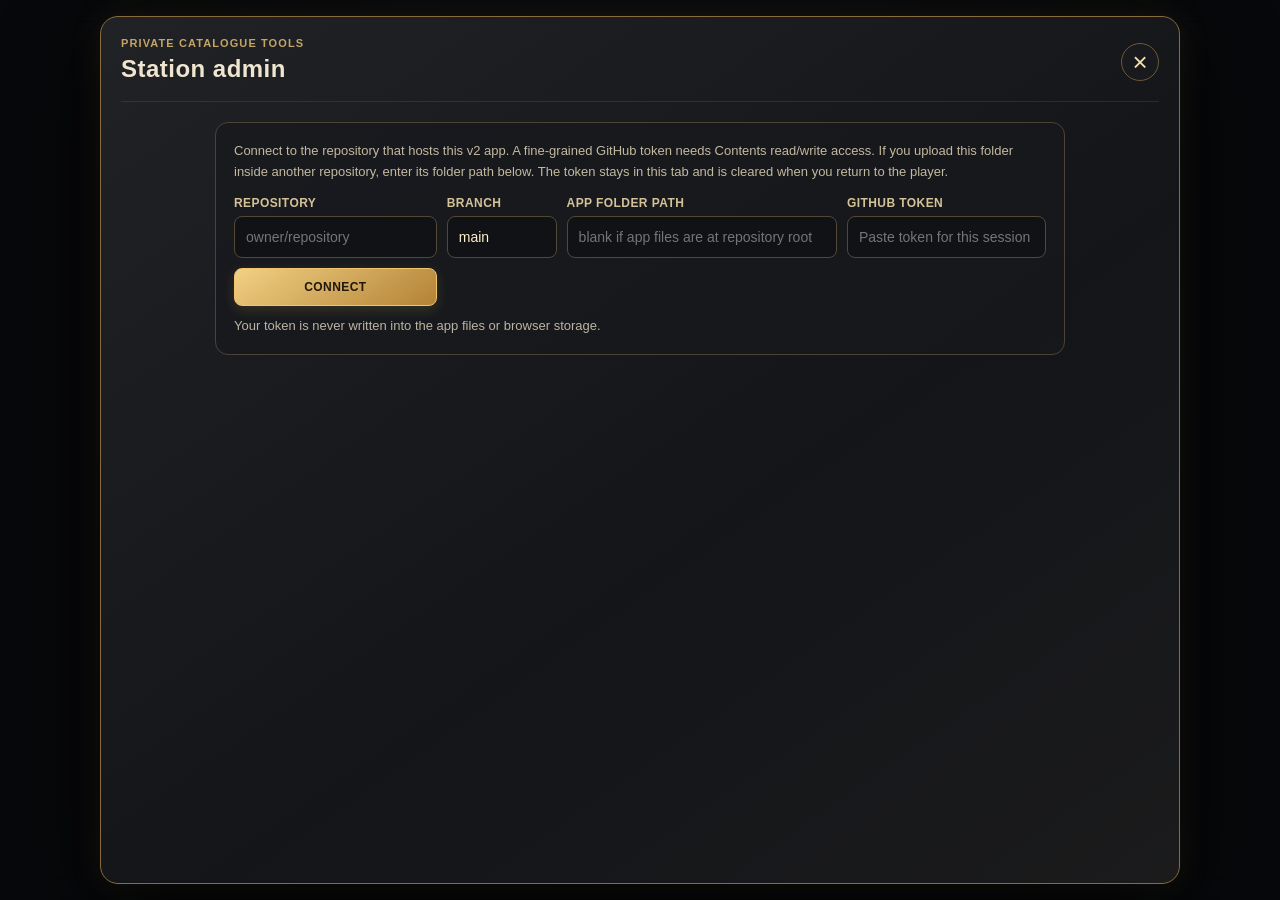
==== commit 79eb0129: "Add files via upload" ====
--- a/admin.html
+++ b/admin.html
@@ -1,36 +1,58 @@
-<!doctype html>
-<html lang="en">
-<head>
-  <meta charset="utf-8">
-  <meta name="viewport" content="width=device-width, initial-scale=1, viewport-fit=cover">
-  <meta name="theme-color" content="#15181c">
-  <title>Station Admin · RetroRadtv</title>
-  <link rel="stylesheet" href="style.css?v=39">
-  <script defer src="admin.js?v=1.0.1"></script>
-</head>
-<body>
-  <div class="admin-backdrop">
-    <section class="admin-dialog" role="main" aria-labelledby="admin-title" tabindex="-1">
-      <header class="admin-header"><div><span class="admin-kicker">PRIVATE CATALOGUE TOOLS</span><h1 id="admin-title">Station admin</h1></div><button class="admin-close" id="admin-close" type="button" aria-label="Return to player">×</button></header>
-      <div class="admin-access" id="admin-access">
-        <p>Connect to the RetroRadtv repository to manage the shared Radio and TV catalogues. Use a fine-grained GitHub token restricted to <b>suppuone/RetroRadtv</b> with Contents read/write access. The token stays in this open tab and is cleared when you return to the player.</p>
-        <div class="admin-connect-grid"><label>Repository<input id="admin-repo" value="suppuone/RetroRadtv" autocomplete="off"></label><label>Branch<input id="admin-branch" value="main" autocomplete="off"></label><label class="admin-token-field">GitHub token<input id="admin-token" type="password" autocomplete="off" spellcheck="false" placeholder="Paste token for this session"></label><button id="admin-connect" class="admin-primary" type="button">CONNECT</button></div>
-        <p class="admin-status" id="admin-status" role="status">Your token is never written into the app files or browser storage.</p>
-      </div>
-      <div class="admin-workspace" id="admin-workspace" hidden>
-        <p class="admin-status admin-workspace-status" id="admin-workspace-status" role="status" aria-live="polite"></p>
-        <div class="admin-toolbar"><div class="admin-tabs" role="tablist"><button type="button" data-admin-type="radio" class="active">RADIO <b id="admin-radio-count">0</b></button><button type="button" data-admin-type="tv">LIVE TV <b id="admin-tv-count">0</b></button></div><div class="admin-actions"><button type="button" id="admin-undo" class="admin-secondary" disabled>UNDO</button><button type="button" id="admin-import" class="admin-secondary">IMPORT</button><button type="button" id="admin-export-json" class="admin-secondary">EXPORT JSON</button><button type="button" id="admin-export-m3u" class="admin-secondary">EXPORT M3U</button><input id="admin-file" type="file" accept=".json,.m3u,.m3u8,.txt,application/json,audio/x-mpegurl" hidden></div></div>
-        <div class="admin-columns">
-          <section class="admin-editor-card"><div class="admin-card-heading"><div><span class="admin-kicker">EDIT ENTRY</span><h2 id="admin-editor-heading">Add a radio station</h2></div><button type="button" id="admin-new" class="admin-secondary">＋ NEW</button></div>
-            <div class="admin-form-grid"><label>Station / channel name<input id="admin-name" maxlength="120" placeholder="Name shown in the app"></label><label>Country<input id="admin-country" maxlength="80" placeholder="e.g. India"></label><label class="admin-wide">Stream URL<input id="admin-url" type="url" inputmode="url" placeholder="https://…"></label><label>Genre / category<input id="admin-group" maxlength="80" placeholder="Music, News, Education…"></label><label>Logo image URL<input id="admin-logo" type="url" inputmode="url" placeholder="https://…"></label><label class="admin-wide">Station tags / notes<input id="admin-tags" maxlength="180" placeholder="Optional tags or short notes"></label></div>
-            <div class="admin-preview-wrap"><div class="admin-preview-label">CARD PREVIEW</div><div class="admin-preview" id="admin-preview"><div class="admin-preview-art"><span id="admin-preview-initials">FM</span><img id="admin-preview-logo" alt="Station logo preview" hidden></div><div><b id="admin-preview-name">Station name</b><small id="admin-preview-meta">Country · Category</small></div><span class="admin-preview-kind" id="admin-preview-kind">RADIO</span></div></div>
-            <div class="admin-form-actions"><button type="button" id="admin-delete" class="admin-danger" disabled>DELETE</button><span id="admin-validation" class="admin-validation" aria-live="polite"></span><button type="button" id="admin-save" class="admin-primary">SAVE DRAFT</button></div>
-          </section>
-          <section class="admin-library-card"><div class="admin-card-heading"><div><span class="admin-kicker">SHARED LIBRARY</span><h2>Find a station</h2></div><span class="admin-total" id="admin-list-count">0 entries</span></div><label class="admin-search">⌕<input id="admin-search" type="search" placeholder="Search name, URL, country…"></label><div class="admin-list" id="admin-list"></div><div class="admin-order-hint">Select an entry to edit. Use ↑ ↓ to change its order.</div></section>
-        </div>
-        <footer class="admin-publish-bar"><div><span class="admin-kicker">PUBLISH REVIEW</span><p id="admin-diff">No draft changes.</p></div><button type="button" id="admin-publish" class="admin-primary" disabled>PUBLISH TO GITHUB</button></footer>
-      </div>
-    </section>
-  </div>
-</body>
-</html>
+<!doctype html>
+<html lang="en">
+<head>
+  <meta charset="utf-8">
+  <meta name="viewport" content="width=device-width, initial-scale=1, viewport-fit=cover">
+  <meta name="theme-color" content="#15181c">
+  <title>Station Admin · RetroRadtv</title>
+  <link rel="stylesheet" href="style.css?v=rectified-1">
+  <script defer src="admin.js?v=rectified-1"></script>
+</head>
+<body>
+  <div class="admin-backdrop">
+    <section class="admin-dialog" role="main" aria-labelledby="admin-title" tabindex="-1">
+      <header class="admin-header"><div><span class="admin-kicker">PRIVATE CATALOGUE TOOLS</span><h1 id="admin-title">Station admin</h1></div><button class="admin-close" id="admin-close" type="button" aria-label="Return to player">×</button></header>
+      <div class="admin-access" id="admin-access">
+        <p>Connect to the repository that hosts this v2 app. A fine-grained GitHub token needs Contents read/write access. If you upload this folder inside another repository, enter its folder path below. The token stays in this tab and is cleared when you return to the player.</p>
+        <div class="admin-connect-grid"><label>Repository<input id="admin-repo" value="" placeholder="owner/repository" autocomplete="off"></label><label>Branch<input id="admin-branch" value="main" autocomplete="off"></label><label>App folder path<input id="admin-app-path" value="" placeholder="blank if app files are at repository root" autocomplete="off"></label><label class="admin-token-field">GitHub token<input id="admin-token" type="password" autocomplete="off" spellcheck="false" placeholder="Paste token for this session"></label><button id="admin-connect" class="admin-primary" type="button">CONNECT</button></div>
+        <p class="admin-status" id="admin-status" role="status">Your token is never written into the app files or browser storage.</p>
+      </div>
+      <div class="admin-workspace" id="admin-workspace" hidden>
+        <p class="admin-status admin-workspace-status" id="admin-workspace-status" role="status" aria-live="polite"></p>
+        <div class="admin-toolbar" id="admin-toolbar"><div class="admin-tabs" role="tablist"><button type="button" data-admin-type="radio" class="active">RADIO <b id="admin-radio-count">0</b></button><button type="button" data-admin-type="tv">TV <b id="admin-tv-count">0</b></button><button type="button" id="admin-splash-tab" data-admin-view="splash">SPLASH / BRANDING</button></div><div class="admin-actions" id="admin-actions"><button type="button" id="admin-undo" class="admin-secondary" disabled>UNDO</button><button type="button" id="admin-import" class="admin-secondary">IMPORT</button><button type="button" id="admin-export-json" class="admin-secondary">EXPORT JSON</button><button type="button" id="admin-export-m3u" class="admin-secondary">EXPORT M3U</button><input id="admin-file" type="file" accept=".json,.m3u,.m3u8,.txt,application/json,audio/x-mpegurl" hidden></div></div>
+        <div class="admin-columns" id="admin-catalog-columns">
+          <section class="admin-editor-card"><div class="admin-card-heading"><div><span class="admin-kicker">EDIT ENTRY</span><h2 id="admin-editor-heading">Add a radio station</h2></div><button type="button" id="admin-new" class="admin-secondary">＋ NEW</button></div>
+            <div class="admin-form-grid"><label>Station / channel name<input id="admin-name" maxlength="120" placeholder="Name shown in the app"></label><label>Country<input id="admin-country" maxlength="80" placeholder="e.g. India"></label><label class="admin-wide">Stream URL<input id="admin-url" type="url" inputmode="url" placeholder="https://…"></label><label>Genre / category<input id="admin-group" maxlength="80" placeholder="Music, News, Education…"></label><label>Logo URL or app asset path<input id="admin-logo" type="text" inputmode="url" maxlength="500" placeholder="https://… or assets/station-logos/…"></label><div class="admin-wide admin-image-tools"><label class="admin-file-picker">UPLOAD STATION LOGO<input id="admin-logo-file" type="file" accept="image/png,image/jpeg,image/webp,image/gif"></label><button type="button" class="admin-secondary" id="admin-logo-clear">REMOVE LOGO</button><small id="admin-logo-file-note">PNG, JPG, WebP or GIF · up to 1.5 MB · uploads with the catalogue when you publish.</small></div><label class="admin-wide">Station tags / notes<input id="admin-tags" maxlength="180" placeholder="Optional tags or short notes"></label></div>
+            <div class="admin-preview-wrap"><div class="admin-preview-label">CARD PREVIEW</div><div class="admin-preview" id="admin-preview"><div class="admin-preview-art"><span id="admin-preview-initials">FM</span><img id="admin-preview-logo" alt="Station logo preview" hidden></div><div><b id="admin-preview-name">Station name</b><small id="admin-preview-meta">Country · Category</small></div><span class="admin-preview-kind" id="admin-preview-kind">RADIO</span></div></div>
+            <div class="admin-form-actions"><button type="button" id="admin-delete" class="admin-danger" disabled>DELETE</button><span id="admin-validation" class="admin-validation" aria-live="polite"></span><button type="button" id="admin-save" class="admin-primary">SAVE DRAFT</button></div>
+          </section>
+          <section class="admin-library-card"><div class="admin-card-heading"><div><span class="admin-kicker">SHARED LIBRARY</span><h2>Find a station</h2></div><span class="admin-total" id="admin-list-count">0 entries</span></div><label class="admin-search">⌕<input id="admin-search" type="search" placeholder="Search name, URL, country…"></label><div class="admin-list" id="admin-list"></div><div class="admin-order-hint">Select an entry to edit. Use ↑ ↓ to change its order.</div></section>
+        </div>
+        <section id="admin-splash-panel" class="admin-splash-panel" hidden aria-labelledby="admin-splash-heading">
+          <div class="admin-splash-form">
+            <div class="admin-card-heading"><div><span class="admin-kicker">APP BRANDING</span><h2 id="admin-splash-heading">Splash screen</h2></div></div>
+            <div class="admin-form-grid">
+              <label class="admin-wide">Splash title<input id="admin-splash-title" maxlength="64" placeholder="COOL RADIO &amp; TV"></label>
+              <label class="admin-wide">First text line<input id="admin-splash-line1" maxlength="100" placeholder="ONLY FOR EDUCATIONAL PURPOSE"></label>
+              <label class="admin-wide">Second text line<input id="admin-splash-line2" maxlength="100" placeholder="PRIVATE USE · NOT TO BE SHARED"></label>
+              <label class="admin-wide">Logo image URL or app asset path<input id="admin-splash-logo" type="text" maxlength="500" placeholder="https://… or upload an image below"></label>
+              <div class="admin-wide admin-image-tools"><label class="admin-file-picker">Upload logo image<input id="admin-splash-image" type="file" accept="image/png,image/jpeg,image/webp,image/gif"></label><button type="button" class="admin-secondary" id="admin-splash-clear-logo">REMOVE LOGO</button><small>PNG, JPG, WebP or GIF · up to 1.5 MB. Uploaded files publish with the app.</small></div>
+              <label>Background color<input id="admin-splash-bg" type="color" value="#111419"></label>
+              <label>Main text color<input id="admin-splash-text" type="color" value="#f4e6c4"></label>
+              <label>Accent color<input id="admin-splash-accent" type="color" value="#ffb15c"></label>
+              <div class="admin-wide admin-occasions">
+                <div class="admin-occasion-heading"><div><b>Custom occasions</b><small>Add a date and the greeting shown on the splash screen. It appears on the selected date, using the user’s local date. Add a new date for each year.</small></div></div>
+                <div class="admin-occasion-add-row"><label>Occasion date<input id="admin-occasion-date" type="date"></label><label>Greeting text<input id="admin-occasion-text" type="text" maxlength="60" placeholder="HAPPY FOUNDATION DAY"></label><button type="button" id="admin-occasion-add" class="admin-secondary">＋ ADD</button></div>
+                <div id="admin-occasion-list" class="admin-occasion-list" aria-live="polite"></div>
+              </div>
+            </div>
+            <p class="admin-status" id="admin-splash-validation" role="status" aria-live="polite">Changes are drafts until you publish.</p>
+          </div>
+          <div class="admin-splash-preview-wrap"><div class="admin-card-heading"><div><span class="admin-kicker">LIVE PREVIEW</span><h2>What users will see</h2></div></div><div id="admin-splash-preview" class="admin-splash-preview"><svg id="admin-splash-default-icon" viewBox="0 0 72 72" aria-hidden="true"><path d="m18 20-6-12m42 12 6-12"/><rect x="8" y="21" width="56" height="42" rx="9"/><rect x="15" y="29" width="27" height="22" rx="4"/><path d="M20 36h17M20 42h12M49 32h9M49 38h9M49 44h9M17 56h38"/><circle cx="25" cy="56" r="2"/></svg><img id="admin-splash-preview-logo" alt="Splash logo preview" hidden><h3 id="admin-splash-preview-title">COOL RADIO &amp; TV</h3><p><span id="admin-splash-preview-line1">ONLY FOR EDUCATIONAL PURPOSE</span><br><small id="admin-splash-preview-line2">PRIVATE USE · NOT TO BE SHARED</small></p><span class="admin-preview-continue">Wait.....</span></div></div>
+        </section>
+        <footer class="admin-publish-bar"><div><span class="admin-kicker">PUBLISH REVIEW</span><p id="admin-diff">No draft changes.</p></div><button type="button" id="admin-publish" class="admin-primary" disabled>PUBLISH TO GITHUB</button></footer>
+      </div>
+    </section>
+  </div>
+</body>
+</html>
--- a/style.css
+++ b/style.css
@@ -1,257 +1,1343 @@
-@import url('https://fonts.googleapis.com/css2?family=Barlow+Condensed:wght@500;600;700;800&family=DM+Mono:wght@400;500&family=DM+Sans:wght@400;500;600;700&display=swap');
-:root{color-scheme:dark;--wood:#6d4930;--wood2:#2b1c13;--brass:#f0c86f;--brass2:#a97932;--cream:#f2e3bb;--bg:#111419;--screen:#1b1d21;--panel:#24262a;--muted:#aaa18d;--line:#594932;--green:#45dca0;--red:#fb5548;--shadow:0 20px 55px #000a}
-*{box-sizing:border-box}html,body{min-height:100%;margin:0}body{background:radial-gradient(ellipse at 50% 30%,#293039,#12161b 65%);color:var(--cream);font-family:'DM Sans',sans-serif;padding:0 12px}.retro-app{position:relative;width:min(100%,520px);min-height:min(100dvh,920px);margin:0 auto;padding:16px 18px 92px;border:6px solid transparent;border-radius:32px;background:linear-gradient(#171a1f,#171a1f) padding-box,linear-gradient(145deg,#e3bd73,#714a2d 16%,#33251b 49%,#a87846 73%,#3c281b) border-box;box-shadow:0 0 0 2px #e9c47b55,0 24px 70px #000a,inset 0 0 0 1px #fff2;overflow:hidden}
-.retro-app:before{position:absolute;inset:0;z-index:-1;border-radius:26px;background:repeating-linear-gradient(7deg,#7a5033 0 4px,#543721 4px 8px,#996945 8px 11px);content:""}.retro-app:after{position:absolute;z-index:-1;inset:7px;border:1px solid #f4d28a55;border-radius:22px;pointer-events:none;content:""}
-.topbar{height:34px;display:flex;justify-content:space-between;align-items:center;gap:8px;padding:0 8px;color:#f6e4b9;font:500 12px 'DM Mono',monospace;letter-spacing:.02em}.status-cluster{display:flex;align-items:center;gap:7px;min-width:0;white-space:nowrap}.status-cluster strong{font-weight:500}.status-dot{width:6px;height:6px;border-radius:50%;background:var(--green);box-shadow:0 0 8px var(--green)}.top-separator{color:var(--brass)}.mode-label{color:var(--brass);font:700 10px 'Barlow Condensed',sans-serif;letter-spacing:.12em;white-space:nowrap}
-.screen{display:none;min-height:590px;padding:8px 3px 12px;animation:screen-enter .22s ease both}.screen.active{display:block}@keyframes screen-enter{from{opacity:0;transform:translateY(5px)}to{opacity:1;transform:none}}.screen-heading{min-height:46px;display:flex;align-items:center;justify-content:space-between;gap:10px;margin:0 2px 11px}.eyebrow{display:block;color:#c6ad79;font:700 12px 'Barlow Condensed',sans-serif;letter-spacing:.19em;text-transform:uppercase}.screen-title{margin:3px 0 0;color:var(--cream);font:700 25px 'Barlow Condensed',sans-serif;letter-spacing:.03em;text-transform:uppercase}.country-picker{height:31px;display:flex;align-items:center;gap:7px;padding:0 7px;border:1px solid #77603d;border-radius:7px;background:#191b1e;color:var(--muted);font:700 9px 'Barlow Condensed',sans-serif;letter-spacing:.11em}.country-picker select{max-width:106px;border:0;outline:0;background:transparent;color:#eedcae;font:500 11px 'DM Sans',sans-serif}
-.inset-panel{border:2px solid #a7814e;border-radius:16px;background:linear-gradient(145deg,#303136,#1c1e22 70%);box-shadow:inset 0 0 0 4px #080a0d,inset 0 0 0 5px #e9ca8a55,0 8px 20px #0008}.radio-display{padding:13px 13px 12px}.radio-art{height:180px;display:grid;place-items:center;overflow:hidden;border:1px solid #caac6a;border-radius:10px;background:radial-gradient(circle at 50% 46%,#6d5039,#282626 59%,#121417 100%),repeating-linear-gradient(0deg,#ffffff08 0 1px,transparent 1px 4px);box-shadow:inset 0 0 24px #000b}.record-mark{width:116px;height:116px;display:flex;flex-direction:column;align-items:center;justify-content:center;border:3px double #f0d89e;border-radius:50%;background:radial-gradient(circle,#47352b,#251b18 70%);color:#f8e9bb;text-shadow:0 2px 3px #000;font-family:'Barlow Condensed',sans-serif;transform:rotate(-8deg);box-shadow:0 8px 20px #0009}.record-mark span{font:700 15px 'DM Sans',sans-serif;letter-spacing:.06em}.record-mark b{font:800 25px 'Barlow Condensed',sans-serif;letter-spacing:.08em}.record-mark small{font:600 10px 'DM Sans',sans-serif;letter-spacing:.23em}.playing-meta{min-height:41px;display:flex;align-items:center;gap:9px;margin:8px 2px 0}.playing-meta>div{min-width:0}.playing-meta h1,.tv-playing-meta h1{overflow:hidden;margin:0;color:#f5e8c7;font:700 16px 'Barlow Condensed',sans-serif;letter-spacing:.035em;text-overflow:ellipsis;white-space:nowrap}.playing-meta p,.tv-playing-meta p{overflow:hidden;margin:2px 0 0;color:#aea48f;font-size:11px;text-overflow:ellipsis;white-space:nowrap}.mini-star{width:35px;height:35px;flex:none;border:1px solid #78633e;border-radius:9px;background:#272523;color:var(--brass);font-size:20px;cursor:pointer}.mini-star.saved{color:#ffdd60;text-shadow:0 0 9px #ffc94d}
-.equalizer{height:38px;display:flex;align-items:end;justify-content:center;gap:3px;padding:0 3px 4px;border-bottom:1px solid #f0ca7355}.equalizer i{width:6px;height:5px;border-radius:2px 2px 0 0;background:linear-gradient(#f8dc8b,#bb7e2c);box-shadow:0 0 8px #dfad4866}.equalizer.playing i{animation:eq .58s ease-in-out infinite alternate}.equalizer.playing i:nth-child(3n){animation-delay:-.41s}.equalizer.playing i:nth-child(2n){animation-delay:-.22s}@keyframes eq{to{height:calc(8px + var(--bar,18px))}}
-.transport{display:grid;grid-template-columns:1fr 1fr 1fr;align-items:center;gap:20px;margin:19px 13px 0}.transport-button{height:56px;border:1px solid #846a43;border-radius:11px;background:linear-gradient(145deg,#393a3b,#1c1d20);color:#edd39c;font-size:25px;box-shadow:0 5px 10px #0008,inset 0 1px #fff2;cursor:pointer}.transport-button:active,.small-control:active,.category-tile:active{transform:translateY(1px)}.transport-button.main-play{width:64px;height:64px;justify-self:center;border:3px solid #f9dc8f;border-radius:50%;background:radial-gradient(circle at 34% 28%,#ffe99c,#b37c31 72%);color:#2b2013;font-size:25px;box-shadow:0 0 0 4px #6d512b,0 0 20px #f1c35c77,inset 0 2px #fff9}.control-labels{display:grid;grid-template-columns:1fr 1fr 1fr;margin:5px 10px 0;color:#d7c9a6;text-align:center;font:600 10px 'Barlow Condensed',sans-serif;letter-spacing:.05em}.dial-section{display:flex;flex-direction:column;align-items:center;margin-top:20px}.dial-wrap{position:relative;width:132px;height:132px;display:grid;place-items:center;border:3px solid #846a43;border-radius:50%;background:radial-gradient(circle at 33% 28%,#68615a,#302d2b 45%,#17191b 80%);box-shadow:inset 0 3px 8px #fff2,inset 0 -8px 18px #000b,0 5px 12px #0008}.dial-wrap:before{position:absolute;inset:6px;border:1px dashed #dfc58588;border-radius:50%;content:""}.dial-center{display:flex;flex-direction:column;align-items:center;color:#f0dcac;font:700 10px 'Barlow Condensed',sans-serif;letter-spacing:.15em}.dial-center small{margin-top:2px;font:500 12px 'DM Mono',monospace;color:#eac677}.dial-wrap input{position:absolute;inset:0;width:100%;height:100%;opacity:0;cursor:ew-resize}.dial-wrap:focus-within{outline:3px solid #f0c86f77}.dial-caption{margin-top:8px;color:#d1c098;font:600 11px 'Barlow Condensed',sans-serif;letter-spacing:.12em}.station-status{margin-top:13px;color:#8c8068;text-align:center;font:500 9px 'DM Mono',monospace;letter-spacing:.09em}
-.tv-display{padding:9px}.tv-picture{position:relative;aspect-ratio:16/9;overflow:hidden;border:1px solid #c8a86c;border-radius:10px;background:#08090b}.tv-picture video{width:100%;height:100%;display:block;object-fit:contain;background:#050608}.tv-placeholder{position:absolute;inset:0;display:flex;flex-direction:column;align-items:center;justify-content:center;gap:8px;background:radial-gradient(circle at 50% 45%,#493a27,#17191d 68%);pointer-events:none}.tv-placeholder[hidden]{display:none}.tv-screen-logo{color:#f3da9d;font:800 28px 'Barlow Condensed',sans-serif;letter-spacing:.12em;text-shadow:0 2px #000}.tv-screen-logo span{color:var(--brass)}.tv-placeholder small{color:#c7ae77;font:700 10px 'Barlow Condensed',sans-serif;letter-spacing:.15em}.live-tag{position:absolute;top:8px;left:8px;padding:4px 7px;border-radius:5px;background:#b7352d;color:#fff;font:700 10px 'DM Mono',monospace;box-shadow:0 2px 10px #0008;pointer-events:none}.tv-playing-meta{display:flex;align-items:center;justify-content:space-between;gap:8px;padding:8px 3px 2px}.tv-playing-meta>div{min-width:0}.tv-playing-meta h1{font-size:17px}.tv-rail-wrap{display:grid;grid-template-columns:28px minmax(0,1fr) 28px;align-items:center;gap:5px;margin-top:13px;padding:7px;border:1px solid #82693f;border-radius:11px;background:linear-gradient(145deg,#2a2928,#18191c);box-shadow:inset 0 1px #fff2,0 4px 10px #0006}.tv-rail{min-width:0;display:flex;gap:7px;overflow-x:auto;overscroll-behavior-x:contain;scroll-snap-type:x mandatory;scrollbar-width:none;touch-action:pan-x;cursor:grab;user-select:none}.tv-rail::-webkit-scrollbar{display:none}.tv-rail.dragging{cursor:grabbing;scroll-snap-type:none}.tv-rail-card{flex:0 0 126px;height:56px;display:grid;grid-template-columns:37px minmax(0,1fr);align-items:center;gap:6px;padding:5px;border:1px solid #68583d;border-radius:8px;background:linear-gradient(140deg,#343133,#1d1f21);color:#f1e2bf;text-align:left;cursor:pointer;scroll-snap-align:start}.tv-rail-card.active{border-color:#f4cd74;background:linear-gradient(140deg,#72542c,#342719);box-shadow:0 0 11px #f1ca6c44}.tv-rail-logo{width:35px;height:35px;display:grid;place-items:center;overflow:hidden;border-radius:5px;background:#f0e7ce;color:#4d3c25;font:700 10px 'Barlow Condensed',sans-serif}.tv-rail-logo img{width:100%;height:100%;object-fit:contain}.tv-rail-copy{min-width:0}.tv-rail-copy b,.tv-rail-copy small{display:block;overflow:hidden;text-overflow:ellipsis;white-space:nowrap}.tv-rail-copy b{font:700 11px 'Barlow Condensed',sans-serif}.tv-rail-copy small{margin-top:3px;color:#baac8d;font-size:9px}.rail-arrow,.small-control,.page-arrows button{display:grid;place-items:center;border:1px solid #78623e;border-radius:7px;background:linear-gradient(145deg,#3a3732,#1a1b1d);color:#f0d28f;cursor:pointer}.rail-arrow{width:28px;height:34px;font-size:22px}.tv-actions{display:flex;align-items:center;gap:9px;margin-top:9px}.small-control{width:38px;height:34px;font-size:17px}.tv-hint{margin-left:auto;color:#8e8268;font:500 8px 'DM Mono',monospace;letter-spacing:.08em}
-.page-arrows{display:flex;gap:6px}.page-arrows button{width:30px;height:30px;font-size:21px}.segmented{display:flex;gap:7px;margin:9px 1px 11px}.segmented button{height:35px;flex:1;border:1px solid #695638;border-radius:7px;background:#202124;color:#b7a985;font:700 11px 'Barlow Condensed',sans-serif;letter-spacing:.1em;cursor:pointer}.segmented button.selected{border-color:#f0c86f;background:linear-gradient(120deg,#b98a42,#664b27);color:#171515;box-shadow:0 0 13px #edc56a33}.segmented b{margin-left:5px;padding:2px 5px;border-radius:8px;background:#0003}.preset-grid{display:grid;grid-template-columns:repeat(3,minmax(0,1fr));gap:8px;max-height:calc(100dvh - 255px);overflow:auto;padding:2px 2px 8px;scrollbar-color:#907344 #191a1c;scrollbar-width:thin}.preset-card{position:relative;min-width:0;min-height:127px;display:flex;flex-direction:column;align-items:center;justify-content:center;gap:4px;padding:8px;border:1px solid #705c3e;border-radius:10px;background:linear-gradient(145deg,#302d2b,#1c1e20);box-shadow:inset 0 1px #fff2,0 4px 9px #0005;text-align:center;cursor:pointer}.preset-card:hover,.preset-card.active{border-color:#f0c86f;background:linear-gradient(145deg,#57452c,#252222);box-shadow:0 0 15px #e4bb6244}.preset-card .channel-number{align-self:flex-start;color:#c8b07b;font:600 9px 'DM Mono',monospace}.preset-logo{width:49px;height:43px;display:grid;place-items:center;overflow:hidden;border-radius:6px;background:#ece6d3;color:#413724;font:700 11px 'Barlow Condensed',sans-serif}.preset-logo img{width:100%;height:100%;object-fit:contain}.preset-card b{display:-webkit-box;max-width:100%;overflow:hidden;color:#f0e2bf;font:600 12px 'Barlow Condensed',sans-serif;line-height:1.15;-webkit-box-orient:vertical;-webkit-line-clamp:2}.preset-card small{overflow:hidden;max-width:100%;color:#9f9275;font-size:9px;text-overflow:ellipsis;white-space:nowrap}.preset-star{position:absolute;right:5px;top:4px;border:0;background:transparent;color:#ffda68;font-size:15px;cursor:pointer}.footnote{margin:8px 0;color:#94896e;text-align:center;font:500 9px 'DM Mono',monospace}
-.search-control{height:32px;display:flex;align-items:center;gap:5px;padding:0 8px;border:1px solid #715c3e;border-radius:7px;background:#1d1f22;color:#d5bd86}.search-control input{width:105px;border:0;outline:0;background:transparent;color:#f5e5bf;font-size:11px}.category-heading{margin:12px 2px 8px;color:#d1b578;font:700 13px 'Barlow Condensed',sans-serif;letter-spacing:.13em}.category-grid{display:grid;grid-template-columns:repeat(2,minmax(0,1fr));gap:8px}.category-tile{min-height:84px;display:grid;grid-template-columns:43px minmax(0,1fr);align-items:center;gap:8px;padding:9px;border:1px solid #c09a5c;border-radius:10px;background:linear-gradient(145deg,#51412d,#292725 74%);box-shadow:inset 0 1px #fff3,0 5px 12px #0006;color:#f1dfb7;text-align:left;cursor:pointer;transition:transform .15s,filter .15s}.category-tile:hover{transform:translateY(-2px);filter:brightness(1.15)}.category-tile span{width:40px;height:40px;display:grid;place-items:center;border:1px solid #a3834c;border-radius:8px;background:linear-gradient(145deg,#2d2a26,#191a1c);color:#ecca78;font-size:22px}.category-tile b{font:700 12px 'Barlow Condensed',sans-serif;letter-spacing:.06em;text-transform:uppercase}.tv-category-heading{margin-top:15px}.explore-results{display:grid;gap:6px;margin-top:12px;max-height:195px;overflow:auto}.result-row{min-height:44px;display:flex;align-items:center;gap:9px;padding:7px;border:1px solid #564832;border-radius:8px;background:#202124;color:#eddfbd;text-align:left}.result-row img{width:30px;height:30px;object-fit:contain;border-radius:5px;background:#f0e8d3}.result-row span{min-width:0;overflow:hidden;text-overflow:ellipsis;white-space:nowrap}.result-row small{margin-left:auto;color:#ab9b78;font-size:10px}
-.bottom-nav{position:absolute;right:13px;bottom:13px;left:13px;min-height:56px;display:grid;grid-template-columns:repeat(4,minmax(0,1fr));gap:5px;padding:5px;border:1px solid #9f7845;border-radius:13px;background:linear-gradient(155deg,#292724,#141619);box-shadow:inset 0 1px #fff2,0 7px 17px #0008}.nav-item{display:flex;flex-direction:column;align-items:center;justify-content:center;gap:1px;border:1px solid transparent;border-radius:8px;background:transparent;color:#b9aa86;font:700 9px 'Barlow Condensed',sans-serif;letter-spacing:.08em;cursor:pointer}.nav-item span{font-size:17px}.nav-item.active{border-color:#d6ae61;background:linear-gradient(145deg,#e0bd71,#a67a37);color:#1c1914;box-shadow:0 0 12px #edc3693b}.toast{position:fixed;z-index:9;right:50%;bottom:84px;max-width:min(90vw,420px);padding:9px 13px;transform:translate(50%,10px);border:1px solid #9d7848;border-radius:8px;background:#201d19;color:#f2dfb5;font-size:12px;opacity:0;pointer-events:none;transition:.2s}.toast.show{transform:translate(50%,0);opacity:1}
-@media(max-width:480px){body{padding:0;background:#111419}.retro-app{width:100%;min-height:100dvh;padding:calc(8px + env(safe-area-inset-top)) 13px calc(84px + env(safe-area-inset-bottom));border-width:4px;border-radius:19px}.retro-app:after{inset:5px;border-radius:13px}.screen{min-height:calc(100dvh - 113px);padding-top:7px}.radio-art{height:clamp(155px,24dvh,210px)}.preset-grid{grid-template-columns:repeat(3,minmax(0,1fr));max-height:calc(100dvh - 235px)}.preset-card{min-height:clamp(108px,16dvh,134px)}.category-tile{min-height:clamp(76px,12dvh,94px)}.tv-picture{aspect-ratio:16/9}.bottom-nav{bottom:calc(8px + env(safe-area-inset-bottom));right:8px;left:8px}.toast{bottom:calc(78px + env(safe-area-inset-bottom))}}
-@media(min-width:700px){.retro-app{margin-top:24px;margin-bottom:24px;min-height:calc(100dvh - 48px);border-radius:34px}.screen{min-height:700px}.radio-display{padding:16px}.radio-art{height:225px}.transport{margin-top:23px}.dial-section{margin-top:26px}}
-@media(prefers-reduced-motion:reduce){*,*:before,*:after{scroll-behavior:auto!important;animation-duration:.01ms!important;animation-iteration-count:1!important;transition-duration:.01ms!important}}
-.dial-wrap:after{position:absolute;top:13px;left:calc(50% - 2px);width:4px;height:25px;transform:rotate(var(--dial-angle,-54deg));transform-origin:50% 53px;border-radius:4px;background:linear-gradient(#f7dc96,#b28343);box-shadow:0 0 8px #f1c66f66;content:""}
-.empty-note{grid-column:1/-1;padding:14px;color:#ab9c7b;text-align:center;font-size:11px}
-/* A matching tactile remote fills the lower TV screen area. */
-.remote-panel{margin-top:13px;padding:10px 12px;border:2px solid #987344;border-radius:14px;background:linear-gradient(145deg,#292a2b,#17191c 72%);box-shadow:inset 0 1px #fff2,0 7px 18px #0007}.remote-heading{display:flex;align-items:center;gap:7px;margin:0 1px 9px;color:#dcc18a;font:700 12px 'Barlow Condensed',sans-serif;letter-spacing:.17em}.remote-heading i{width:7px;height:7px;margin-left:auto;border-radius:50%;background:#50d38c;box-shadow:0 0 8px #50d38c}.remote-heading small{color:#82775f;font:500 9px 'DM Mono',monospace;letter-spacing:.05em}.remote-main{display:grid;grid-template-columns:minmax(150px,1fr) minmax(126px,.82fr);align-items:center;gap:13px}.remote-dpad{width:154px;height:154px;justify-self:center;display:grid;grid-template-columns:repeat(3,1fr);grid-template-rows:repeat(3,1fr);place-items:center;padding:5px;border:2px solid #77603d;border-radius:50%;background:radial-gradient(circle,#292a2a 30%,#1b1c1e 68%);box-shadow:inset 0 2px 8px #000a,0 3px 8px #0006}.remote-key{min-width:38px;min-height:34px;display:grid;place-items:center;padding:3px 6px;border:1px solid #806842;border-radius:8px;background:linear-gradient(145deg,#48413a,#252628);color:#f0d69a;font:700 13px 'Barlow Condensed',sans-serif;box-shadow:inset 0 1px #fff2,0 3px 6px #0006;cursor:pointer;touch-action:manipulation;transition:transform .12s,filter .12s}.remote-key:hover{filter:brightness(1.2)}.remote-key:active{transform:translateY(1px)}.dpad-up{grid-column:2;grid-row:1}.dpad-left{grid-column:1;grid-row:2}.dpad-ok{grid-column:2;grid-row:2;width:50px;height:50px;border-radius:50%;background:radial-gradient(circle at 30% 28%,#ffe59b,#a67532);color:#241b11;border-color:#f3d588;font-size:12px}.dpad-right{grid-column:3;grid-row:2}.dpad-down{grid-column:2;grid-row:3}.remote-side{display:grid;gap:8px}.rocker-group{display:grid;grid-template-columns:1fr auto;align-items:center;gap:6px;padding:5px 7px;border:1px solid #514632;border-radius:8px;background:#191a1c}.rocker-group>span,.remote-shortcuts>span{color:#b7a276;font:700 10px 'Barlow Condensed',sans-serif;letter-spacing:.12em}.rocker-group>div{display:flex;gap:5px}.rocker-group .remote-key{width:35px;min-width:35px;height:31px;min-height:31px;font-size:16px}.remote-function-row{display:grid;grid-template-columns:1fr 42px;gap:7px}.function-key{font-size:10px;letter-spacing:.08em}.remote-key.power-key{min-width:42px;color:#ff9b82;border-color:#8f5445;font-size:19px}.remote-shortcuts{margin-top:9px}.remote-shortcuts>span{display:block;margin-bottom:6px}.remote-shortcuts>div{display:grid;grid-template-columns:repeat(10,minmax(0,1fr));gap:5px}.remote-preset-key{min-width:0;width:100%;height:29px;min-height:29px;padding:0;border-radius:7px;background:linear-gradient(145deg,#3d3831,#202123);font:600 10px 'DM Mono',monospace}.remote-preset-key.active{border-color:#f0c86f;background:linear-gradient(145deg,#d9b567,#9c7033);color:#21190e}
-/* Mobile typography is 3 points larger while keeping the original hierarchy. */
-.topbar{font-size:16px}.mode-label{font-size:14px}.eyebrow{font-size:16px}.screen-title{font-size:29px}.country-picker{font-size:13px}.country-picker select{font-size:15px}
-.record-mark span{font-size:19px}.record-mark b{font-size:29px}.record-mark small{font-size:14px}.playing-meta h1{font-size:20px}.playing-meta p,.tv-playing-meta p{font-size:15px}.mini-star{font-size:24px}
-.transport-button,.transport-button.main-play{font-size:29px}.control-labels{font-size:14px}.dial-center{font-size:14px}.dial-center small{font-size:16px}.dial-caption{font-size:15px}.station-status{font-size:13px}
-.tv-screen-logo{font-size:32px}.tv-placeholder small{font-size:14px}.live-tag{font-size:14px}.tv-playing-meta h1{font-size:21px}.tv-rail-copy b{font-size:15px}.tv-rail-copy small{font-size:13px}.tv-hint{font-size:12px}.rail-arrow{font-size:26px}.small-control{font-size:21px}
-.screen-heading .eyebrow{font-size:16px}.page-arrows button{font-size:25px}.segmented button{font-size:15px}.preset-card .channel-number{font-size:13px}.preset-logo{font-size:15px}.preset-card b{font-size:16px}.preset-card small{font-size:13px}.preset-star{font-size:19px}.footnote{font-size:13px}
-.search-control input{font-size:15px}.category-heading{font-size:17px}.category-tile span{font-size:26px}.category-tile b{font-size:16px}.result-row small{font-size:14px}.nav-item{font-size:13px}.nav-item span{font-size:21px}.toast{font-size:16px}
-.remote-heading{font-size:16px}.remote-heading small{font-size:13px}.remote-key{font-size:17px}.dpad-ok{font-size:16px}.rocker-group>span,.remote-shortcuts>span{font-size:14px}.rocker-group .remote-key{font-size:20px}.function-key{font-size:14px}.remote-key.power-key{font-size:23px}.remote-preset-key{font-size:14px}.empty-note{font-size:15px}
-@media(max-width:380px){.remote-main{grid-template-columns:minmax(132px,1fr) minmax(112px,.82fr);gap:7px}.remote-dpad{width:138px;height:138px}.remote-key{min-width:34px}.remote-preset-key{height:26px;min-height:26px;font-size:16px}.remote-panel{padding:9px}.category-tile{grid-template-columns:38px minmax(0,1fr);gap:6px}.category-tile span{width:36px;height:36px}}
-/* Keep inherited copy and the remaining small labels at the requested +3 pt size. */
-body{font-size:20px}.tv-rail-logo{font-size:14px}.result-row{font-size:20px}#tv-screen{overflow-y:auto;overscroll-behavior:contain}.tv-rail-wrap,.tv-actions{display:none}
-.browser-kind{margin-top:5px}.browser-filters{display:grid;grid-template-columns:repeat(2,minmax(0,1fr));gap:8px;margin:8px 0}.browser-filters label{min-width:0;display:flex;flex-direction:column;gap:4px;color:#c8b07b;font:700 16px 'Barlow Condensed',sans-serif;letter-spacing:.1em}.browser-filters label:first-child{grid-column:1/-1}.browser-filters input,.browser-filters select{width:100%;min-width:0;height:40px;padding:0 9px;border:1px solid #715c3e;border-radius:7px;background:#1d1f22;color:#f5e5bf;font:500 18px 'DM Sans',sans-serif}.browser-filters select{color-scheme:dark}.browser-summary{margin:7px 2px;color:#ab9b78;font:500 15px 'DM Mono',monospace}.explore-results{display:block;max-height:calc(100dvh - 330px);overflow:auto;overscroll-behavior:contain;padding-right:2px}.result-group-title{position:sticky;top:0;z-index:1;display:flex;align-items:center;gap:8px;margin:9px 0 5px;padding:6px 8px;border-radius:6px;background:#292622;color:#e5c77f;font:700 17px 'Barlow Condensed',sans-serif;letter-spacing:.08em;text-transform:uppercase}.result-group-title small{color:#a89978;font:500 14px 'DM Mono',monospace}.result-row{width:100%;min-height:54px;margin:0 0 5px;cursor:pointer}.result-row img,.result-icon{width:38px;height:38px;flex:none;display:grid;place-items:center;object-fit:contain;border-radius:6px;background:#f0e8d3;color:#4d402b}.result-icon{font-size:22px}.result-copy{min-width:0;flex:1;display:flex;flex-direction:column;gap:2px}.result-copy b{overflow:hidden;color:#f0e2bf;font:700 16px 'DM Sans',sans-serif;text-overflow:ellipsis;white-space:nowrap}.result-copy small{overflow:hidden;color:#a99a7b;font-size:14px;text-overflow:ellipsis;white-space:nowrap}.result-row .result-quality{margin-left:0;color:#c2ae7e;font-size:14px;white-space:nowrap}.result-row .result-star{flex:none;margin-left:2px;color:#ffd457;font-size:20px}
-.browser-source{display:grid;grid-template-columns:1fr 1fr;gap:7px;margin:3px 1px 8px}.browser-source button,.discover-button,.load-more-online{min-height:38px;padding:6px 9px;border:1px solid #806843;border-radius:8px;background:#242423;color:#d7c394;font:700 18px 'Barlow Condensed',sans-serif;letter-spacing:.08em;cursor:pointer}.browser-source button.selected,.discover-button{border-color:#f0c86f;background:linear-gradient(135deg,#d9b567,#976c32);color:#21190e}.online-search-row{display:flex;align-items:center;gap:9px;margin:8px 0}.online-search-row[hidden]{display:none}.online-search-row .discover-button{flex:none}.online-search-row span{color:#ab9b78;font:500 14px 'DM Mono',monospace}.load-more-online{width:100%;margin:6px 0 12px}.loading-note{padding:14px;color:#c9ae70;text-align:center;font-size:20px}
-
-
-
+@import url('https://fonts.googleapis.com/css2?family=Barlow+Condensed:wght@500;600;700;800&family=DM+Mono:wght@400;500&family=DM+Sans:wght@400;500;600;700&display=swap');
+:root{color-scheme:dark;--wood:#6d4930;--wood2:#2b1c13;--brass:#f0c86f;--brass2:#a97932;--cream:#f2e3bb;--bg:#111419;--screen:#1b1d21;--panel:#24262a;--muted:#aaa18d;--line:#594932;--green:#45dca0;--red:#fb5548;--shadow:0 20px 55px #000a}
+*{box-sizing:border-box}html,body{min-height:100%;margin:0}body{background:radial-gradient(ellipse at 50% 30%,#293039,#12161b 65%);color:var(--cream);font-family:'DM Sans',sans-serif;padding:0 12px}.retro-app{position:relative;width:min(100%,520px);min-height:min(100dvh,920px);margin:0 auto;padding:16px 18px 92px;border:6px solid transparent;border-radius:32px;background:linear-gradient(#171a1f,#171a1f) padding-box,linear-gradient(145deg,#e3bd73,#714a2d 16%,#33251b 49%,#a87846 73%,#3c281b) border-box;box-shadow:0 0 0 2px #e9c47b55,0 24px 70px #000a,inset 0 0 0 1px #fff2;overflow:hidden}
+.retro-app:before{position:absolute;inset:0;z-index:-1;border-radius:26px;background:repeating-linear-gradient(7deg,#7a5033 0 4px,#543721 4px 8px,#996945 8px 11px);content:""}.retro-app:after{position:absolute;z-index:-1;inset:7px;border:1px solid #f4d28a55;border-radius:22px;pointer-events:none;content:""}
+.topbar{height:34px;display:flex;justify-content:space-between;align-items:center;gap:8px;padding:0 8px;color:#f6e4b9;font:500 12px 'DM Mono',monospace;letter-spacing:.02em}.status-cluster{display:flex;align-items:center;gap:7px;min-width:0;white-space:nowrap}.status-cluster strong{font-weight:500}.status-dot{width:6px;height:6px;border-radius:50%;background:var(--green);box-shadow:0 0 8px var(--green)}.top-separator{color:var(--brass)}.mode-label{color:var(--brass);font:700 10px 'Barlow Condensed',sans-serif;letter-spacing:.12em;white-space:nowrap}
+.screen{display:none;min-height:590px;padding:8px 3px 12px;animation:screen-enter .22s ease both}.screen.active{display:block}@keyframes screen-enter{from{opacity:0;transform:translateY(5px)}to{opacity:1;transform:none}}.screen-heading{min-height:46px;display:flex;align-items:center;justify-content:space-between;gap:10px;margin:0 2px 11px}.eyebrow{display:block;color:#c6ad79;font:700 12px 'Barlow Condensed',sans-serif;letter-spacing:.19em;text-transform:uppercase}.screen-title{margin:3px 0 0;color:var(--cream);font:700 25px 'Barlow Condensed',sans-serif;letter-spacing:.03em;text-transform:uppercase}.country-picker{height:31px;display:flex;align-items:center;gap:7px;padding:0 7px;border:1px solid #77603d;border-radius:7px;background:#191b1e;color:var(--muted);font:700 9px 'Barlow Condensed',sans-serif;letter-spacing:.11em}.country-picker select{max-width:106px;border:0;outline:0;background:transparent;color:#eedcae;font:500 11px 'DM Sans',sans-serif}
+.inset-panel{border:2px solid #a7814e;border-radius:16px;background:linear-gradient(145deg,#303136,#1c1e22 70%);box-shadow:inset 0 0 0 4px #080a0d,inset 0 0 0 5px #e9ca8a55,0 8px 20px #0008}.radio-display{padding:13px 13px 12px}.radio-art{height:180px;display:grid;place-items:center;overflow:hidden;border:1px solid #caac6a;border-radius:10px;background:radial-gradient(circle at 50% 46%,#6d5039,#282626 59%,#121417 100%),repeating-linear-gradient(0deg,#ffffff08 0 1px,transparent 1px 4px);box-shadow:inset 0 0 24px #000b}.record-mark{width:116px;height:116px;display:flex;flex-direction:column;align-items:center;justify-content:center;border:3px double #f0d89e;border-radius:50%;background:radial-gradient(circle,#47352b,#251b18 70%);color:#f8e9bb;text-shadow:0 2px 3px #000;font-family:'Barlow Condensed',sans-serif;transform:rotate(-8deg);box-shadow:0 8px 20px #0009}.record-mark span{font:700 15px 'DM Sans',sans-serif;letter-spacing:.06em}.record-mark b{font:800 25px 'Barlow Condensed',sans-serif;letter-spacing:.08em}.record-mark small{font:600 10px 'DM Sans',sans-serif;letter-spacing:.23em}.playing-meta{min-height:41px;display:flex;align-items:center;gap:9px;margin:8px 2px 0}.playing-meta>div{min-width:0}.playing-meta h1,.tv-playing-meta h1{overflow:hidden;margin:0;color:#f5e8c7;font:700 16px 'Barlow Condensed',sans-serif;letter-spacing:.035em;text-overflow:ellipsis;white-space:nowrap}.playing-meta p,.tv-playing-meta p{overflow:hidden;margin:2px 0 0;color:#aea48f;font-size:11px;text-overflow:ellipsis;white-space:nowrap}.mini-star{width:35px;height:35px;flex:none;border:1px solid #78633e;border-radius:9px;background:#272523;color:var(--brass);font-size:20px;cursor:pointer}.mini-star.saved{color:#ffdd60;text-shadow:0 0 9px #ffc94d}
+.equalizer{height:38px;display:flex;align-items:end;justify-content:center;gap:3px;padding:0 3px 4px;border-bottom:1px solid #f0ca7355}.equalizer i{width:6px;height:5px;border-radius:2px 2px 0 0;background:linear-gradient(#f8dc8b,#bb7e2c);box-shadow:0 0 8px #dfad4866}.equalizer.playing i{animation:eq .58s ease-in-out infinite alternate}.equalizer.playing i:nth-child(3n){animation-delay:-.41s}.equalizer.playing i:nth-child(2n){animation-delay:-.22s}@keyframes eq{to{height:calc(8px + var(--bar,18px))}}
+.transport{display:grid;grid-template-columns:1fr 1fr 1fr;align-items:center;gap:20px;margin:19px 13px 0}.transport-button{height:56px;border:1px solid #846a43;border-radius:11px;background:linear-gradient(145deg,#393a3b,#1c1d20);color:#edd39c;font-size:25px;box-shadow:0 5px 10px #0008,inset 0 1px #fff2;cursor:pointer}.transport-button:active,.small-control:active,.category-tile:active{transform:translateY(1px)}.transport-button.main-play{width:64px;height:64px;justify-self:center;border:3px solid #f9dc8f;border-radius:50%;background:radial-gradient(circle at 34% 28%,#ffe99c,#b37c31 72%);color:#2b2013;font-size:25px;box-shadow:0 0 0 4px #6d512b,0 0 20px #f1c35c77,inset 0 2px #fff9}.control-labels{display:grid;grid-template-columns:1fr 1fr 1fr;margin:5px 10px 0;color:#d7c9a6;text-align:center;font:600 10px 'Barlow Condensed',sans-serif;letter-spacing:.05em}.dial-section{display:flex;flex-direction:column;align-items:center;margin-top:20px}.dial-wrap{position:relative;width:132px;height:132px;display:grid;place-items:center;border:3px solid #846a43;border-radius:50%;background:radial-gradient(circle at 33% 28%,#68615a,#302d2b 45%,#17191b 80%);box-shadow:inset 0 3px 8px #fff2,inset 0 -8px 18px #000b,0 5px 12px #0008}.dial-wrap:before{position:absolute;inset:6px;border:1px dashed #dfc58588;border-radius:50%;content:""}.dial-center{display:flex;flex-direction:column;align-items:center;color:#f0dcac;font:700 10px 'Barlow Condensed',sans-serif;letter-spacing:.15em}.dial-center small{margin-top:2px;font:500 12px 'DM Mono',monospace;color:#eac677}.dial-wrap input{position:absolute;inset:0;width:100%;height:100%;opacity:0;cursor:ew-resize}.dial-wrap:focus-within{outline:3px solid #f0c86f77}.dial-caption{margin-top:8px;color:#d1c098;font:600 11px 'Barlow Condensed',sans-serif;letter-spacing:.12em}.station-status{margin-top:13px;color:#8c8068;text-align:center;font:500 9px 'DM Mono',monospace;letter-spacing:.09em}
+.tv-display{padding:9px}.tv-picture{position:relative;aspect-ratio:16/9;overflow:hidden;border:1px solid #c8a86c;border-radius:10px;background:#08090b}.tv-picture video{width:100%;height:100%;display:block;object-fit:contain;background:#050608}.tv-placeholder{position:absolute;inset:0;display:flex;flex-direction:column;align-items:center;justify-content:center;gap:8px;background:radial-gradient(circle at 50% 45%,#493a27,#17191d 68%);pointer-events:none}.tv-placeholder[hidden]{display:none}.tv-screen-logo{color:#f3da9d;font:800 28px 'Barlow Condensed',sans-serif;letter-spacing:.12em;text-shadow:0 2px #000}.tv-screen-logo span{color:var(--brass)}.tv-placeholder small{color:#c7ae77;font:700 10px 'Barlow Condensed',sans-serif;letter-spacing:.15em}.live-tag{position:absolute;top:8px;left:8px;padding:4px 7px;border-radius:5px;background:#b7352d;color:#fff;font:700 10px 'DM Mono',monospace;box-shadow:0 2px 10px #0008;pointer-events:none}.tv-playing-meta{display:flex;align-items:center;justify-content:space-between;gap:8px;padding:8px 3px 2px}.tv-playing-meta>div{min-width:0}.tv-playing-meta h1{font-size:17px}.tv-rail-wrap{display:grid;grid-template-columns:28px minmax(0,1fr) 28px;align-items:center;gap:5px;margin-top:13px;padding:7px;border:1px solid #82693f;border-radius:11px;background:linear-gradient(145deg,#2a2928,#18191c);box-shadow:inset 0 1px #fff2,0 4px 10px #0006}.tv-rail{min-width:0;display:flex;gap:7px;overflow-x:auto;overscroll-behavior-x:contain;scroll-snap-type:x mandatory;scrollbar-width:none;touch-action:pan-x;cursor:grab;user-select:none}.tv-rail::-webkit-scrollbar{display:none}.tv-rail.dragging{cursor:grabbing;scroll-snap-type:none}.tv-rail-card{flex:0 0 126px;height:56px;display:grid;grid-template-columns:37px minmax(0,1fr);align-items:center;gap:6px;padding:5px;border:1px solid #68583d;border-radius:8px;background:linear-gradient(140deg,#343133,#1d1f21);color:#f1e2bf;text-align:left;cursor:pointer;scroll-snap-align:start}.tv-rail-card.active{border-color:#f4cd74;background:linear-gradient(140deg,#72542c,#342719);box-shadow:0 0 11px #f1ca6c44}.tv-rail-logo{width:35px;height:35px;display:grid;place-items:center;overflow:hidden;border-radius:5px;background:#f0e7ce;color:#4d3c25;font:700 10px 'Barlow Condensed',sans-serif}.tv-rail-logo img{width:100%;height:100%;object-fit:contain}.tv-rail-copy{min-width:0}.tv-rail-copy b,.tv-rail-copy small{display:block;overflow:hidden;text-overflow:ellipsis;white-space:nowrap}.tv-rail-copy b{font:700 11px 'Barlow Condensed',sans-serif}.tv-rail-copy small{margin-top:3px;color:#baac8d;font-size:9px}.rail-arrow,.small-control,.page-arrows button{display:grid;place-items:center;border:1px solid #78623e;border-radius:7px;background:linear-gradient(145deg,#3a3732,#1a1b1d);color:#f0d28f;cursor:pointer}.rail-arrow{width:28px;height:34px;font-size:22px}.tv-actions{display:flex;align-items:center;gap:9px;margin-top:9px}.small-control{width:38px;height:34px;font-size:17px}.tv-hint{margin-left:auto;color:#8e8268;font:500 8px 'DM Mono',monospace;letter-spacing:.08em}
+.page-arrows{display:flex;gap:6px}.page-arrows button{width:30px;height:30px;font-size:21px}.segmented{display:flex;gap:7px;margin:9px 1px 11px}.segmented button{height:35px;flex:1;border:1px solid #695638;border-radius:7px;background:#202124;color:#b7a985;font:700 11px 'Barlow Condensed',sans-serif;letter-spacing:.1em;cursor:pointer}.segmented button.selected{border-color:#f0c86f;background:linear-gradient(120deg,#b98a42,#664b27);color:#171515;box-shadow:0 0 13px #edc56a33}.segmented b{margin-left:5px;padding:2px 5px;border-radius:8px;background:#0003}.preset-grid{display:grid;grid-template-columns:repeat(3,minmax(0,1fr));gap:8px;max-height:calc(100dvh - 255px);overflow:auto;padding:2px 2px 8px;scrollbar-color:#907344 #191a1c;scrollbar-width:thin}.preset-card{position:relative;min-width:0;min-height:127px;display:flex;flex-direction:column;align-items:center;justify-content:center;gap:4px;padding:8px;border:1px solid #705c3e;border-radius:10px;background:linear-gradient(145deg,#302d2b,#1c1e20);box-shadow:inset 0 1px #fff2,0 4px 9px #0005;text-align:center;cursor:pointer}.preset-card:hover,.preset-card.active{border-color:#f0c86f;background:linear-gradient(145deg,#57452c,#252222);box-shadow:0 0 15px #e4bb6244}.preset-card .channel-number{align-self:flex-start;color:#c8b07b;font:600 9px 'DM Mono',monospace}.preset-logo{width:49px;height:43px;display:grid;place-items:center;overflow:hidden;border-radius:6px;background:#ece6d3;color:#413724;font:700 11px 'Barlow Condensed',sans-serif}.preset-logo img{width:100%;height:100%;object-fit:contain}.preset-card b{display:-webkit-box;max-width:100%;overflow:hidden;color:#f0e2bf;font:600 12px 'Barlow Condensed',sans-serif;line-height:1.15;-webkit-box-orient:vertical;-webkit-line-clamp:2}.preset-card small{overflow:hidden;max-width:100%;color:#9f9275;font-size:9px;text-overflow:ellipsis;white-space:nowrap}.preset-star{position:absolute;right:5px;top:4px;border:0;background:transparent;color:#ffda68;font-size:15px;cursor:pointer}.footnote{margin:8px 0;color:#94896e;text-align:center;font:500 9px 'DM Mono',monospace}
+.search-control{height:32px;display:flex;align-items:center;gap:5px;padding:0 8px;border:1px solid #715c3e;border-radius:7px;background:#1d1f22;color:#d5bd86}.search-control input{width:105px;border:0;outline:0;background:transparent;color:#f5e5bf;font-size:11px}.category-heading{margin:12px 2px 8px;color:#d1b578;font:700 13px 'Barlow Condensed',sans-serif;letter-spacing:.13em}.category-grid{display:grid;grid-template-columns:repeat(2,minmax(0,1fr));gap:8px}.category-tile{min-height:84px;display:grid;grid-template-columns:43px minmax(0,1fr);align-items:center;gap:8px;padding:9px;border:1px solid #c09a5c;border-radius:10px;background:linear-gradient(145deg,#51412d,#292725 74%);box-shadow:inset 0 1px #fff3,0 5px 12px #0006;color:#f1dfb7;text-align:left;cursor:pointer;transition:transform .15s,filter .15s}.category-tile:hover{transform:translateY(-2px);filter:brightness(1.15)}.category-tile span{width:40px;height:40px;display:grid;place-items:center;border:1px solid #a3834c;border-radius:8px;background:linear-gradient(145deg,#2d2a26,#191a1c);color:#ecca78;font-size:22px}.category-tile b{font:700 12px 'Barlow Condensed',sans-serif;letter-spacing:.06em;text-transform:uppercase}.tv-category-heading{margin-top:15px}.explore-results{display:grid;gap:6px;margin-top:12px;max-height:195px;overflow:auto}.result-row{min-height:44px;display:flex;align-items:center;gap:9px;padding:7px;border:1px solid #564832;border-radius:8px;background:#202124;color:#eddfbd;text-align:left}.result-row img{width:30px;height:30px;object-fit:contain;border-radius:5px;background:#f0e8d3}.result-row span{min-width:0;overflow:hidden;text-overflow:ellipsis;white-space:nowrap}.result-row small{margin-left:auto;color:#ab9b78;font-size:10px}
+.bottom-nav{position:absolute;right:13px;bottom:13px;left:13px;min-height:56px;display:grid;grid-template-columns:repeat(4,minmax(0,1fr));gap:5px;padding:5px;border:1px solid #9f7845;border-radius:13px;background:linear-gradient(155deg,#292724,#141619);box-shadow:inset 0 1px #fff2,0 7px 17px #0008}.nav-item{display:flex;flex-direction:column;align-items:center;justify-content:center;gap:1px;border:1px solid transparent;border-radius:8px;background:transparent;color:#b9aa86;font:700 9px 'Barlow Condensed',sans-serif;letter-spacing:.08em;cursor:pointer}.nav-item span{font-size:17px}.nav-item.active{border-color:#d6ae61;background:linear-gradient(145deg,#e0bd71,#a67a37);color:#1c1914;box-shadow:0 0 12px #edc3693b}.toast{position:fixed;z-index:9;right:50%;bottom:84px;max-width:min(90vw,420px);padding:9px 13px;transform:translate(50%,10px);border:1px solid #9d7848;border-radius:8px;background:#201d19;color:#f2dfb5;font-size:12px;opacity:0;pointer-events:none;transition:.2s}.toast.show{transform:translate(50%,0);opacity:1}
+@media(max-width:480px){body{padding:0;background:#111419}.retro-app{width:100%;min-height:100dvh;padding:calc(8px + env(safe-area-inset-top)) 13px calc(84px + env(safe-area-inset-bottom));border-width:4px;border-radius:19px}.retro-app:after{inset:5px;border-radius:13px}.screen{min-height:calc(100dvh - 113px);padding-top:7px}.radio-art{height:clamp(155px,24dvh,210px)}.preset-grid{grid-template-columns:repeat(3,minmax(0,1fr));max-height:calc(100dvh - 235px)}.preset-card{min-height:clamp(108px,16dvh,134px)}.category-tile{min-height:clamp(76px,12dvh,94px)}.tv-picture{aspect-ratio:16/9}.bottom-nav{bottom:calc(8px + env(safe-area-inset-bottom));right:8px;left:8px}.toast{bottom:calc(78px + env(safe-area-inset-bottom))}}
+@media(min-width:700px){.retro-app{margin-top:24px;margin-bottom:24px;min-height:calc(100dvh - 48px);border-radius:34px}.screen{min-height:700px}.radio-display{padding:16px}.radio-art{height:225px}.transport{margin-top:23px}.dial-section{margin-top:26px}}
+@media(prefers-reduced-motion:reduce){*,*:before,*:after{scroll-behavior:auto!important;animation-duration:.01ms!important;animation-iteration-count:1!important;transition-duration:.01ms!important}}
+.dial-wrap:after{position:absolute;top:13px;left:calc(50% - 2px);width:4px;height:25px;transform:rotate(var(--dial-angle,-54deg));transform-origin:50% 53px;border-radius:4px;background:linear-gradient(#f7dc96,#b28343);box-shadow:0 0 8px #f1c66f66;content:""}
+.empty-note{grid-column:1/-1;padding:14px;color:#ab9c7b;text-align:center;font-size:11px}
+/* A matching tactile remote fills the lower TV screen area. */
+.remote-panel{margin-top:13px;padding:10px 12px;border:2px solid #987344;border-radius:14px;background:linear-gradient(145deg,#292a2b,#17191c 72%);box-shadow:inset 0 1px #fff2,0 7px 18px #0007}.remote-heading{display:flex;align-items:center;gap:7px;margin:0 1px 9px;color:#dcc18a;font:700 12px 'Barlow Condensed',sans-serif;letter-spacing:.17em}.remote-heading i{width:7px;height:7px;margin-left:auto;border-radius:50%;background:#50d38c;box-shadow:0 0 8px #50d38c}.remote-heading small{color:#82775f;font:500 9px 'DM Mono',monospace;letter-spacing:.05em}.remote-main{display:grid;grid-template-columns:minmax(150px,1fr) minmax(126px,.82fr);align-items:center;gap:13px}.remote-dpad{width:154px;height:154px;justify-self:center;display:grid;grid-template-columns:repeat(3,1fr);grid-template-rows:repeat(3,1fr);place-items:center;padding:5px;border:2px solid #77603d;border-radius:50%;background:radial-gradient(circle,#292a2a 30%,#1b1c1e 68%);box-shadow:inset 0 2px 8px #000a,0 3px 8px #0006}.remote-key{min-width:38px;min-height:34px;display:grid;place-items:center;padding:3px 6px;border:1px solid #806842;border-radius:8px;background:linear-gradient(145deg,#48413a,#252628);color:#f0d69a;font:700 13px 'Barlow Condensed',sans-serif;box-shadow:inset 0 1px #fff2,0 3px 6px #0006;cursor:pointer;touch-action:manipulation;transition:transform .12s,filter .12s}.remote-key:hover{filter:brightness(1.2)}.remote-key:active{transform:translateY(1px)}.dpad-up{grid-column:2;grid-row:1}.dpad-left{grid-column:1;grid-row:2}.dpad-ok{grid-column:2;grid-row:2;width:50px;height:50px;border-radius:50%;background:radial-gradient(circle at 30% 28%,#ffe59b,#a67532);color:#241b11;border-color:#f3d588;font-size:12px}.dpad-right{grid-column:3;grid-row:2}.dpad-down{grid-column:2;grid-row:3}.remote-side{display:grid;gap:8px}.rocker-group{display:grid;grid-template-columns:1fr auto;align-items:center;gap:6px;padding:5px 7px;border:1px solid #514632;border-radius:8px;background:#191a1c}.rocker-group>span,.remote-shortcuts>span{color:#b7a276;font:700 10px 'Barlow Condensed',sans-serif;letter-spacing:.12em}.rocker-group>div{display:flex;gap:5px}.rocker-group .remote-key{width:35px;min-width:35px;height:31px;min-height:31px;font-size:16px}.remote-function-row{display:grid;grid-template-columns:1fr 42px;gap:7px}.function-key{font-size:10px;letter-spacing:.08em}.remote-key.power-key{min-width:42px;color:#ff9b82;border-color:#8f5445;font-size:19px}.remote-shortcuts{margin-top:9px}.remote-shortcuts>span{display:block;margin-bottom:6px}.remote-shortcuts>div{display:grid;grid-template-columns:repeat(10,minmax(0,1fr));gap:5px}.remote-preset-key{min-width:0;width:100%;height:29px;min-height:29px;padding:0;border-radius:7px;background:linear-gradient(145deg,#3d3831,#202123);font:600 10px 'DM Mono',monospace}.remote-preset-key.active{border-color:#f0c86f;background:linear-gradient(145deg,#d9b567,#9c7033);color:#21190e}
+/* Mobile typography is 3 points larger while keeping the original hierarchy. */
+.topbar{font-size:16px}.mode-label{font-size:14px}.eyebrow{font-size:16px}.screen-title{font-size:29px}.country-picker{font-size:13px}.country-picker select{font-size:15px}
+.record-mark span{font-size:19px}.record-mark b{font-size:29px}.record-mark small{font-size:14px}.playing-meta h1{font-size:20px}.playing-meta p,.tv-playing-meta p{font-size:15px}.mini-star{font-size:24px}
+.transport-button,.transport-button.main-play{font-size:29px}.control-labels{font-size:14px}.dial-center{font-size:14px}.dial-center small{font-size:16px}.dial-caption{font-size:15px}.station-status{font-size:13px}
+.tv-screen-logo{font-size:32px}.tv-placeholder small{font-size:14px}.live-tag{font-size:14px}.tv-playing-meta h1{font-size:21px}.tv-rail-copy b{font-size:15px}.tv-rail-copy small{font-size:13px}.tv-hint{font-size:12px}.rail-arrow{font-size:26px}.small-control{font-size:21px}
+.screen-heading .eyebrow{font-size:16px}.page-arrows button{font-size:25px}.segmented button{font-size:15px}.preset-card .channel-number{font-size:13px}.preset-logo{font-size:15px}.preset-card b{font-size:16px}.preset-card small{font-size:13px}.preset-star{font-size:19px}.footnote{font-size:13px}
+.search-control input{font-size:15px}.category-heading{font-size:17px}.category-tile span{font-size:26px}.category-tile b{font-size:16px}.result-row small{font-size:14px}.nav-item{font-size:13px}.nav-item span{font-size:21px}.toast{font-size:16px}
+.remote-heading{font-size:16px}.remote-heading small{font-size:13px}.remote-key{font-size:17px}.dpad-ok{font-size:16px}.rocker-group>span,.remote-shortcuts>span{font-size:14px}.rocker-group .remote-key{font-size:20px}.function-key{font-size:14px}.remote-key.power-key{font-size:23px}.remote-preset-key{font-size:14px}.empty-note{font-size:15px}
+@media(max-width:380px){.remote-main{grid-template-columns:minmax(132px,1fr) minmax(112px,.82fr);gap:7px}.remote-dpad{width:138px;height:138px}.remote-key{min-width:34px}.remote-preset-key{height:26px;min-height:26px;font-size:16px}.remote-panel{padding:9px}.category-tile{grid-template-columns:38px minmax(0,1fr);gap:6px}.category-tile span{width:36px;height:36px}}
+/* Keep inherited copy and the remaining small labels at the requested +3 pt size. */
+body{font-size:20px}.tv-rail-logo{font-size:14px}.result-row{font-size:20px}#tv-screen{overflow-y:auto;overscroll-behavior:contain}.tv-rail-wrap,.tv-actions{display:none}
+.browser-kind{margin-top:5px}.browser-filters{display:grid;grid-template-columns:repeat(2,minmax(0,1fr));gap:8px;margin:8px 0}.browser-filters label{min-width:0;display:flex;flex-direction:column;gap:4px;color:#c8b07b;font:700 16px 'Barlow Condensed',sans-serif;letter-spacing:.1em}.browser-filters label:first-child{grid-column:1/-1}.browser-filters input,.browser-filters select{width:100%;min-width:0;height:40px;padding:0 9px;border:1px solid #715c3e;border-radius:7px;background:#1d1f22;color:#f5e5bf;font:500 18px 'DM Sans',sans-serif}.browser-filters select{color-scheme:dark}.browser-summary{margin:7px 2px;color:#ab9b78;font:500 15px 'DM Mono',monospace}.explore-results{display:block;max-height:calc(100dvh - 330px);overflow:auto;overscroll-behavior:contain;padding-right:2px}.result-group-title{position:sticky;top:0;z-index:1;display:flex;align-items:center;gap:8px;margin:9px 0 5px;padding:6px 8px;border-radius:6px;background:#292622;color:#e5c77f;font:700 17px 'Barlow Condensed',sans-serif;letter-spacing:.08em;text-transform:uppercase}.result-group-title small{color:#a89978;font:500 14px 'DM Mono',monospace}.result-row{width:100%;min-height:54px;margin:0 0 5px;cursor:pointer}.result-row img,.result-icon{width:38px;height:38px;flex:none;display:grid;place-items:center;object-fit:contain;border-radius:6px;background:#f0e8d3;color:#4d402b}.result-icon{font-size:22px}.result-copy{min-width:0;flex:1;display:flex;flex-direction:column;gap:2px}.result-copy b{overflow:hidden;color:#f0e2bf;font:700 16px 'DM Sans',sans-serif;text-overflow:ellipsis;white-space:nowrap}.result-copy small{overflow:hidden;color:#a99a7b;font-size:14px;text-overflow:ellipsis;white-space:nowrap}.result-row .result-quality{margin-left:0;color:#c2ae7e;font-size:14px;white-space:nowrap}.result-row .result-star{flex:none;margin-left:2px;color:#ffd457;font-size:20px}
+.browser-source{display:grid;grid-template-columns:1fr 1fr;gap:7px;margin:3px 1px 8px}.browser-source button,.discover-button,.load-more-online{min-height:38px;padding:6px 9px;border:1px solid #806843;border-radius:8px;background:#242423;color:#d7c394;font:700 18px 'Barlow Condensed',sans-serif;letter-spacing:.08em;cursor:pointer}.browser-source button.selected,.discover-button{border-color:#f0c86f;background:linear-gradient(135deg,#d9b567,#976c32);color:#21190e}.online-search-row{display:flex;align-items:center;gap:9px;margin:8px 0}.online-search-row[hidden]{display:none}.online-search-row .discover-button{flex:none}.online-search-row span{color:#ab9b78;font:500 14px 'DM Mono',monospace}.load-more-online{width:100%;margin:6px 0 12px}.loading-note{padding:14px;color:#c9ae70;text-align:center;font-size:20px}
+
+
+
 .priority-pad button{touch-action:none;user-select:none}
-
-/* Uniform page viewport and a spaced, modern four-way preset mover. */
+
+/* Uniform page viewport and a spaced, modern four-way preset mover. */
 .screen{height:calc(100dvh - 202px);min-height:500px;max-height:calc(100dvh - 202px);overflow-y:auto;overscroll-behavior:contain;scrollbar-gutter:stable}.preset-priority-control{width:126px;gap:5px}.priority-pad{grid-template-columns:repeat(3,32px);grid-template-rows:repeat(3,32px);gap:7px;padding:4px;border:0;background:transparent;box-shadow:none}.priority-pad button{width:32px;height:32px;border:1px solid #d6b86d66;border-radius:50%;background:linear-gradient(145deg,#33312d,#1d2022);color:#f0d28f;box-shadow:0 2px 6px #0008, inset 0 1px #fff2}.priority-pad button:hover{border-color:#f0c86f;background:linear-gradient(145deg,#514530,#272522);box-shadow:0 0 10px #e9c46455}.priority-pad button svg{width:18px;height:18px;fill:none;stroke:currentColor;stroke-width:1.8;stroke-linecap:round;stroke-linejoin:round}.priority-pad span{width:32px;height:32px;border:1px solid #80684366;border-radius:50%;background:#252321;color:#d7ba73;font-size:14px}@media(max-width:480px){.screen{height:calc(100dvh - 134px - env(safe-area-inset-top) - env(safe-area-inset-bottom));min-height:420px;max-height:calc(100dvh - 134px - env(safe-area-inset-top) - env(safe-area-inset-bottom))}.preset-priority-control{width:116px}.priority-pad{grid-template-columns:repeat(3,29px);grid-template-rows:repeat(3,29px);gap:6px}.priority-pad button,.priority-pad span{width:29px;height:29px}.priority-pad button svg{width:17px;height:17px}}
-
-/* Circular four-way controller modeled after a compact hardware D-pad. */
+
+/* Circular four-way controller modeled after a compact hardware D-pad. */
 .preset-priority-control{width:132px;gap:5px}.preset-priority-control>small{display:block;max-width:130px;white-space:nowrap!important;overflow:hidden;text-overflow:ellipsis;text-align:center;font-size:11px}.priority-pad{position:relative;display:block;width:116px;height:116px;margin:0 auto;padding:0;border:1px solid #806843;border-radius:50%;background:radial-gradient(circle at center,#262626 0 27%,#17191b 28% 100%);box-shadow:inset 0 2px 10px #0009,0 4px 10px #0007}.priority-pad:before{position:absolute;inset:12px;border:1px solid #d2b46b55;border-radius:50%;content:'';pointer-events:none}.priority-pad button{position:absolute;z-index:1;width:32px;height:32px;display:grid;place-items:center;padding:0;border:1px solid #c4a45877;border-radius:50%;background:linear-gradient(145deg,#33312d,#1c1e20);color:#f2d17d;box-shadow:0 2px 6px #0009,inset 0 1px #fff2;transform:none}.priority-pad button:hover{border-color:#f0c86f;background:linear-gradient(145deg,#514530,#272522);box-shadow:0 0 10px #e9c46466}.priority-pad button:nth-child(1){top:4px;left:50%;transform:translateX(-50%)}.priority-pad button:nth-child(2){top:50%;left:4px;transform:translateY(-50%)}.priority-pad button:nth-child(4){top:50%;right:4px;transform:translateY(-50%)}.priority-pad button:nth-child(5){bottom:4px;left:50%;transform:translateX(-50%)}.priority-pad span{position:absolute;top:50%;left:50%;width:34px;height:34px;display:grid;place-items:center;border:1px solid #a1844e88;border-radius:50%;background:radial-gradient(circle at 35% 30%,#454037,#202123);color:#e8c568;font-size:14px;transform:translate(-50%,-50%)}@media(max-width:480px){.preset-priority-control{width:122px}.priority-pad{width:108px;height:108px}.priority-pad:before{inset:11px}.priority-pad button{width:30px;height:30px}.priority-pad button:nth-child(1){top:3px}.priority-pad button:nth-child(2){left:3px}.priority-pad button:nth-child(4){right:3px}.priority-pad button:nth-child(5){bottom:3px}.priority-pad span{width:32px;height:32px}}
-
-/* Contemporary TV remote controls with restrained glass-black surfaces. */
+
+/* Contemporary TV remote controls with restrained glass-black surfaces. */
 .remote-panel{padding:13px;border:1px solid #ffffff18;border-radius:20px;background:linear-gradient(145deg,#20242a,#101317 72%);box-shadow:0 12px 26px #0008,inset 0 1px #ffffff0b}.remote-heading{color:#e8edf3;font:700 14px 'DM Sans',sans-serif;letter-spacing:.1em}.remote-heading small{color:#8b97a5;font:500 11px 'DM Mono',monospace}.remote-heading i{background:#38d890;box-shadow:0 0 10px #38d89088}.remote-main{grid-template-columns:minmax(150px,1fr) minmax(130px,.86fr);gap:15px}.remote-dpad{position:relative;width:158px;height:158px;border:1px solid #ffffff20;background:radial-gradient(circle,#202329 0 32%,#111418 33% 68%,#171a1f 69%);box-shadow:inset 0 4px 15px #000a,0 8px 18px #0008}.remote-dpad:before{position:absolute;inset:10px;border:1px solid #ffffff12;border-radius:50%;content:'';pointer-events:none}.remote-key{min-width:40px;min-height:40px;border:1px solid #ffffff19;border-radius:50%;background:linear-gradient(145deg,#343941,#1c2026);color:#e9eef5;font:600 13px 'DM Sans',sans-serif;box-shadow:0 4px 9px #0009,inset 0 1px #ffffff10;transition:background .16s,border-color .16s,transform .12s,box-shadow .16s}.remote-key svg{width:19px;height:19px;fill:none;stroke:currentColor;stroke-width:1.8;stroke-linecap:round;stroke-linejoin:round}.remote-key:hover{border-color:#91a6c555;background:linear-gradient(145deg,#434a55,#252a31);box-shadow:0 0 12px #7691b522}.dpad-up{grid-column:2;grid-row:1}.dpad-left{grid-column:1;grid-row:2}.dpad-right{grid-column:3;grid-row:2}.dpad-down{grid-column:2;grid-row:3}.remote-key.dpad-ok{width:54px;height:54px;min-width:54px;min-height:54px;border:1px solid #85a9ff66;background:linear-gradient(145deg,#3878ef,#2457c1);color:white;font-size:14px;box-shadow:0 0 17px #397eff55,inset 0 1px #ffffff55}.dpad-ok .pause-symbol{display:none}.dpad-ok.playing .play-symbol{display:none}.dpad-ok.playing .pause-symbol{display:block}.dpad-ok .play-symbol{fill:currentColor;stroke:none}.remote-side{gap:9px}.rocker-group{padding:6px 7px;border:1px solid #ffffff13;border-radius:11px;background:#11151a}.rocker-group>span,.remote-shortcuts>span{color:#aeb9c5;font:600 11px 'DM Sans',sans-serif;letter-spacing:.1em}.rocker-group>div{gap:6px}.rocker-group .remote-key{width:34px;min-width:34px;height:34px;min-height:34px;background:#252a31;color:#e8eef6;font-size:15px}.rocker-group .remote-key svg{width:17px;height:17px}.remote-function-row{grid-template-columns:1fr 40px;gap:7px}.function-key{min-height:38px;display:flex;align-items:center;justify-content:center;gap:7px;border-radius:10px;font:600 11px 'DM Sans',sans-serif;letter-spacing:.08em}.function-key svg{width:17px;height:17px}.remote-key.power-key{width:40px;min-width:40px;min-height:38px;height:38px;border-radius:11px;border-color:#2fa76c66;background:linear-gradient(145deg,#20362c,#17251e);color:#58e39b}.remote-key.power-key svg{width:20px;height:20px}.remote-shortcuts{margin-top:12px}.remote-shortcuts>span{display:block;margin-bottom:7px}.remote-preset-key{height:29px;min-height:29px;border-radius:8px;background:#20252c;color:#dfe7ef;font:600 11px 'DM Mono',monospace}.remote-preset-key.active{border-color:#72a0ff;background:linear-gradient(145deg,#3878ef,#2457c1);color:#fff;box-shadow:0 0 10px #397eff55}@media(max-width:380px){.remote-main{grid-template-columns:minmax(132px,1fr) minmax(112px,.82fr);gap:7px}.remote-dpad{width:138px;height:138px}.remote-key{min-width:34px;min-height:34px}.remote-key.dpad-ok{width:48px;height:48px;min-width:48px;min-height:48px}.remote-function-row{grid-template-columns:1fr 38px}.remote-key.power-key{width:38px;min-width:38px}}
-
-/* Retro handset layout: channel picker, centered dial, utility keys, transport and rockers. */
+
+/* Retro handset layout: channel picker, centered dial, utility keys, transport and rockers. */
 .remote-panel{padding:12px;border:2px solid #987344;border-radius:18px;background:linear-gradient(145deg,#2b2926,#17191c 72%);box-shadow:inset 0 1px #fff2,0 9px 20px #0008}.remote-heading{margin-bottom:8px;color:#e7d2a0;font:700 13px 'Barlow Condensed',sans-serif;letter-spacing:.14em}.remote-heading small{color:#a89a7b;font:500 10px 'DM Mono',monospace}.remote-main{display:flex;justify-content:center;margin:10px 0 4px}.remote-dpad{width:168px;height:168px;border:2px solid #987344;background:radial-gradient(circle,#252321 0 32%,#1b1d1f 33% 68%,#27231f 69%);box-shadow:inset 0 3px 12px #000b,0 6px 16px #0008}.remote-dpad:before{inset:12px;border:1px solid #e6c78144}.remote-key{border-color:#806843;background:linear-gradient(145deg,#403a32,#242628);color:#f0d69a;box-shadow:inset 0 1px #fff2,0 3px 8px #0008}.remote-key svg{width:20px;height:20px;stroke-width:1.9}.remote-key:hover{border-color:#edc66d;background:linear-gradient(145deg,#514431,#2a2825);box-shadow:0 0 11px #edc66d33}.remote-key.dpad-ok{width:54px;height:54px;min-width:54px;min-height:54px;border-color:#f2d387;background:radial-gradient(circle at 32% 28%,#f7dc97,#9c6e2c);color:#2c2113;box-shadow:0 0 15px #e9c05c44,inset 0 2px #fff9}.remote-device-bar{display:grid;grid-template-columns:minmax(0,1fr) 43px;align-items:center;gap:8px}.remote-channel-picker{min-width:0;height:40px;display:flex;align-items:center;gap:8px;padding:0 10px;border:1px solid #806843;border-radius:20px;background:#17191c;color:#e9d8b0}.remote-channel-picker svg{width:19px;height:19px;flex:none;fill:none;stroke:currentColor;stroke-width:1.8;stroke-linecap:round;stroke-linejoin:round}.remote-channel-picker select{width:100%;min-width:0;border:0;outline:0;background:transparent;color:#f2e4c2;font:600 13px 'DM Sans',sans-serif;text-overflow:ellipsis}.remote-channel-picker option{background:#1b1d20;color:#f2e4c2}.remote-key.remote-power{width:42px;height:42px;min-width:42px;min-height:42px;border-color:#b98d45;border-radius:50%;color:#f4d585;background:radial-gradient(circle at 30% 25%,#454037,#211f1d)}.remote-function-row{display:grid;grid-template-columns:repeat(4,42px);justify-content:center;gap:12px;margin:12px 0 2px}.remote-function-row>.remote-key{width:42px;height:42px;min-width:42px;min-height:42px;display:grid;place-items:center;border-radius:50%}.remote-function-row>.remote-key svg{width:19px;height:19px}.remote-function-row>.remote-key.muted{color:#ffb379;border-color:#d38a4d}.remote-function-row>.remote-key.saved{color:#ffda61;border-color:#e0b849;background:linear-gradient(145deg,#51432b,#28231c);box-shadow:0 0 11px #ffcc4a33}.remote-bottom-controls{display:grid;grid-template-columns:44px minmax(0,1fr) 44px;align-items:center;gap:8px;margin:12px 1px 1px}.remote-rocker{min-height:114px;display:flex;flex-direction:column;align-items:center;justify-content:space-between;padding:5px 3px;border:1px solid #695638;border-radius:21px;background:linear-gradient(155deg,#2e2a24,#1c1e20);box-shadow:inset 0 1px #fff2}.remote-rocker .remote-key{width:34px;height:34px;min-width:34px;min-height:34px}.remote-rocker small{color:#c5ae7c;font:700 10px 'DM Mono',monospace;letter-spacing:.08em}.remote-media-controls{width:100%;display:grid;grid-template-columns:minmax(34px,1fr) minmax(62px,78px) minmax(34px,1fr);align-items:center;gap:7px}.remote-media-controls>.remote-key{justify-self:center;width:38px;height:38px;min-width:38px;min-height:38px;border-radius:50%}.remote-media-controls>.remote-main-play{width:100%;height:54px;min-width:62px;min-height:54px;border-radius:28px;border-color:#d8b66c;background:linear-gradient(145deg,#4a3c28,#27231d);color:#f7dfa4;box-shadow:0 0 12px #e9c05c24,inset 0 1px #fff3}.remote-main-play .pause-symbol{display:none}.remote-main-play.playing .play-symbol{display:none}.remote-main-play.playing .pause-symbol{display:block}.remote-main-play .play-symbol{fill:currentColor;stroke:none}.remote-shortcuts{margin-top:13px}.remote-shortcuts>span{color:#d0b779;font:700 11px 'Barlow Condensed',sans-serif;letter-spacing:.15em}.remote-preset-key{border-color:#695638;background:linear-gradient(145deg,#3d3831,#202123);color:#eddaa9}.remote-preset-key.active{border-color:#f0c86f;background:linear-gradient(145deg,#d9b567,#9c7033);color:#21190e;box-shadow:0 0 10px #f0c86f44}@media(max-width:380px){.remote-panel{padding:9px}.remote-main{display:flex;justify-content:center}.remote-dpad{width:144px;height:144px}.remote-function-row{grid-template-columns:repeat(4,38px);gap:8px}.remote-function-row>.remote-key{width:38px;height:38px;min-width:38px;min-height:38px}.remote-bottom-controls{grid-template-columns:38px minmax(0,1fr) 38px;gap:4px;margin-top:9px}.remote-rocker{min-height:104px}.remote-rocker .remote-key{width:30px;height:30px;min-width:30px;min-height:30px}.remote-media-controls{grid-template-columns:minmax(29px,1fr) minmax(54px,66px) minmax(29px,1fr);gap:3px}.remote-media-controls>.remote-key{width:32px;height:32px;min-width:32px;min-height:32px}.remote-media-controls>.remote-main-play{width:100%;height:48px;min-width:54px;min-height:48px}}
-
-/* Place the volume and channel rockers on either side of the centered play D-pad. */
+
+/* Place the volume and channel rockers on either side of the centered play D-pad. */
 .remote-main{display:grid;grid-template-columns:42px minmax(0,168px) 42px;justify-content:center;align-items:center;gap:clamp(4px,3vw,18px);margin:10px 0 4px}.remote-rocker{width:42px;min-height:122px;justify-self:center}.remote-rocker .remote-key{width:34px;height:34px;min-width:34px;min-height:34px}.remote-rocker small{font-size:10px}.remote-main .remote-dpad{justify-self:center}.remote-main-play.dpad-ok .pause-symbol{display:none}.remote-main-play.dpad-ok.playing .play-symbol{display:none}.remote-main-play.dpad-ok.playing .pause-symbol{display:block}@media(max-width:380px){.remote-main{grid-template-columns:36px minmax(0,140px) 36px;gap:4px}.remote-main .remote-dpad{width:136px;height:136px}.remote-rocker{width:36px;min-height:108px;padding:4px 2px}.remote-rocker .remote-key{width:30px;height:30px;min-width:30px;min-height:30px}}
-
-/* Compact the TV screen so its remote fits above the fixed navigation. */
+
+/* Compact the TV screen so its remote fits above the fixed navigation. */
 #tv-screen{overflow-y:auto;scrollbar-width:none;overscroll-behavior:contain}#tv-screen::-webkit-scrollbar{display:none}#tv-screen .screen-heading{min-height:38px;margin-bottom:5px}#tv-screen .tv-display{padding:6px}#tv-screen .tv-picture{width:72%;margin:0 auto}#tv-screen .tv-playing-meta{padding:4px 2px 0}#tv-screen .remote-panel{margin-top:5px;padding:8px}#tv-screen .remote-heading{margin-bottom:4px}#tv-screen .remote-device-bar{grid-template-columns:minmax(0,1fr) 38px;gap:6px}#tv-screen .remote-channel-picker{height:34px;padding:0 8px}#tv-screen .remote-key.remote-power{width:36px;height:36px;min-width:36px;min-height:36px}#tv-screen .remote-main{grid-template-columns:38px minmax(0,126px) 38px;gap:6px;margin:5px 0 2px}#tv-screen .remote-dpad{width:126px;height:126px}#tv-screen .remote-main .remote-key:not(.dpad-ok){width:30px;height:30px;min-width:30px;min-height:30px;padding:0}#tv-screen .remote-key.dpad-ok{width:46px;height:46px;min-width:46px;min-height:46px}#tv-screen .remote-rocker{width:36px;min-height:88px;padding:4px 2px}#tv-screen .remote-rocker .remote-key{width:29px;height:29px;min-width:29px;min-height:29px;padding:0}#tv-screen .remote-function-row{grid-template-columns:repeat(3,36px);gap:9px;margin:7px 0 1px}#tv-screen .remote-function-row>.remote-key{width:36px;height:36px;min-width:36px;min-height:36px}#tv-screen .remote-shortcuts{margin-top:7px}#tv-screen .remote-shortcuts>span{margin-bottom:4px}#tv-screen .remote-preset-key{height:21px;min-height:21px;font-size:12px}@media(max-height:720px){#tv-screen .tv-picture{width:60%}#tv-screen .remote-panel{padding:6px}#tv-screen .remote-dpad{width:108px;height:108px}#tv-screen .remote-main{grid-template-columns:34px minmax(0,108px) 34px;gap:4px;margin:3px 0 1px}#tv-screen .remote-main .remote-key:not(.dpad-ok){width:27px;height:27px;min-width:27px;min-height:27px}#tv-screen .remote-key.dpad-ok{width:40px;height:40px;min-width:40px;min-height:40px}#tv-screen .remote-rocker{width:32px;min-height:76px;padding:3px 1px}#tv-screen .remote-rocker .remote-key{width:26px;height:26px;min-width:26px;min-height:26px}#tv-screen .remote-function-row{grid-template-columns:repeat(3,32px);gap:8px;margin:5px 0 0}#tv-screen .remote-function-row>.remote-key{width:32px;height:32px;min-width:32px;min-height:32px}#tv-screen .remote-shortcuts{margin-top:5px}#tv-screen .remote-shortcuts>span{margin-bottom:3px}#tv-screen .remote-preset-key{height:18px;min-height:18px;font-size:11px}}@media(max-height:600px){#tv-screen .tv-picture{width:54%}#tv-screen .tv-playing-meta{padding-top:2px}#tv-screen .remote-heading{font-size:11px}#tv-screen .remote-channel-picker{height:30px}#tv-screen .remote-main{margin:1px 0}#tv-screen .remote-dpad{width:94px;height:94px}#tv-screen .remote-rocker{min-height:68px}#tv-screen .remote-function-row{margin-top:3px}#tv-screen .remote-shortcuts>span{display:none}}
-
-/* Give the TV image and finger controls more room within the handset. */
+
+/* Give the TV image and finger controls more room within the handset. */
 #tv-screen .tv-picture{width:100%;aspect-ratio:16/9}#tv-screen .remote-panel{min-height:360px;display:flex;flex-direction:column;justify-content:space-between;padding:10px 12px}#tv-screen .remote-heading{margin-bottom:4px}#tv-screen .remote-main{grid-template-columns:50px minmax(0,144px) 50px;gap:14px;margin:7px 0}#tv-screen .remote-dpad{width:144px;height:144px}#tv-screen .remote-main .remote-key:not(.dpad-ok){width:38px;height:38px;min-width:38px;min-height:38px}#tv-screen .remote-key.dpad-ok{width:52px;height:52px;min-width:52px;min-height:52px}#tv-screen .remote-rocker{width:48px;min-height:142px;padding:7px 3px}#tv-screen .remote-rocker .remote-key{width:40px;height:40px;min-width:40px;min-height:40px}#tv-screen .remote-rocker small{font-size:12px;letter-spacing:.12em}#tv-screen .remote-function-row{width:100%;grid-template-columns:repeat(3,minmax(42px,1fr));gap:14px;margin:8px 0}#tv-screen .remote-function-row>.remote-key{width:44px;height:44px;min-width:44px;min-height:44px;justify-self:center}#tv-screen .remote-shortcuts{width:100%;margin-top:6px}#tv-screen .remote-shortcuts>span{margin-bottom:5px}#tv-screen .remote-preset-key{height:24px;min-height:24px;font-size:13px}@media(max-height:720px){#tv-screen .remote-panel{min-height:315px;padding:8px 10px}#tv-screen .remote-main{grid-template-columns:42px minmax(0,126px) 42px;gap:8px;margin:4px 0}#tv-screen .remote-dpad{width:126px;height:126px}#tv-screen .remote-main .remote-key:not(.dpad-ok){width:34px;height:34px;min-width:34px;min-height:34px}#tv-screen .remote-key.dpad-ok{width:46px;height:46px;min-width:46px;min-height:46px}#tv-screen .remote-rocker{width:40px;min-height:112px;padding:5px 2px}#tv-screen .remote-rocker .remote-key{width:34px;height:34px;min-width:34px;min-height:34px}#tv-screen .remote-function-row{gap:8px;margin:5px 0}#tv-screen .remote-function-row>.remote-key{width:38px;height:38px;min-width:38px;min-height:38px}#tv-screen .remote-preset-key{height:21px;min-height:21px;font-size:12px}}@media(max-height:600px){#tv-screen .remote-panel{min-height:280px;padding:6px 8px}#tv-screen .tv-playing-meta{padding-top:2px}#tv-screen .remote-heading{font-size:11px}#tv-screen .remote-channel-picker{height:30px}#tv-screen .remote-main{grid-template-columns:36px minmax(0,108px) 36px;gap:4px;margin:2px 0}#tv-screen .remote-dpad{width:108px;height:108px}#tv-screen .remote-main .remote-key:not(.dpad-ok){width:29px;height:29px;min-width:29px;min-height:29px}#tv-screen .remote-key.dpad-ok{width:40px;height:40px;min-width:40px;min-height:40px}#tv-screen .remote-rocker{width:34px;min-height:92px;padding:3px 1px}#tv-screen .remote-rocker .remote-key{width:29px;height:29px;min-width:29px;min-height:29px}#tv-screen .remote-function-row{grid-template-columns:repeat(3,minmax(36px,1fr));gap:5px;margin:3px 0}#tv-screen .remote-function-row>.remote-key{width:34px;height:34px;min-width:34px;min-height:34px}#tv-screen .remote-shortcuts>span{display:none}#tv-screen .remote-preset-key{height:18px;min-height:18px;font-size:11px}}
-
-/* Narrow touch screens: keep the remote comfortably tappable without horizontal spill. */
-@media(max-width:480px){
-  #tv-screen .tv-picture{width:100%;max-width:100%}
-  #tv-screen .remote-panel{min-height:340px;padding:10px}
-  #tv-screen .remote-main{grid-template-columns:42px minmax(0,130px) 42px;gap:7px}
-  #tv-screen .remote-dpad{width:130px;height:130px}
-  #tv-screen .remote-main .remote-key:not(.dpad-ok){width:36px;height:36px;min-width:36px;min-height:36px}
-  #tv-screen .remote-key.dpad-ok{width:48px;height:48px;min-width:48px;min-height:48px}
-  #tv-screen .remote-rocker{width:42px;min-height:132px;padding:5px 1px}
-  #tv-screen .remote-rocker .remote-key{width:36px;height:36px;min-width:36px;min-height:36px}
-  #tv-screen .remote-function-row{gap:5px}
-}
-
-/* Layered speaker cone behind the station mark; motion follows radio play/pause state. */
-.radio-art{position:relative;isolation:isolate}.radio-art .record-mark{grid-area:1/1}
-.speaker-cone{position:absolute;z-index:0;left:50%;top:50%;width:min(70%,210px);aspect-ratio:1;border-radius:50%;opacity:.72;transform:translate(-50%,-50%);background:radial-gradient(circle,#080a0c 0 13%,#24272a 14% 17%,#08090a 18% 22%,#373a3c 23% 26%,#101214 27% 39%,#424447 40% 43%,#111315 44% 58%,#4a4b4c 59% 62%,#090b0d 63% 100%);box-shadow:0 8px 24px #000b,inset 0 0 20px #000;transition:transform .22s ease,filter .22s ease,opacity .22s ease}
-.speaker-cone:before{position:absolute;inset:31%;border-radius:50%;content:"";background:radial-gradient(circle at 38% 34%,#55585a,#17191b 44%,#050607 75%);box-shadow:0 0 0 2px #8c8b8770,inset 0 3px 10px #000c}
-.speaker-cone:after{position:absolute;inset:-7%;border:1px solid #9b9b9955;border-radius:50%;content:"";box-shadow:inset 0 0 14px #0008,0 0 14px #0008}
-.record-mark{position:relative;z-index:1;background:radial-gradient(circle at 34% 28%,#50483b,#17191bdc 72%);backdrop-filter:blur(1px)}
-#radio-art.playing .speaker-cone{animation:speaker-pulse .44s ease-in-out infinite alternate;filter:brightness(1.22);opacity:.9}
-#radio-art.playing .speaker-cone:before{animation:cone-throb .22s ease-in-out infinite alternate}
-@keyframes speaker-pulse{from{transform:translate(-50%,-50%) scale(.94)}to{transform:translate(-50%,-50%) scale(1.055)}}
-@keyframes cone-throb{from{transform:scale(.91)}to{transform:scale(1.08)}}
-@media(prefers-reduced-motion:reduce){#radio-art.playing .speaker-cone,#radio-art.playing .speaker-cone:before{animation:none}}
-/* Multicolor radiance spills out from behind the speaker cone while the radio is playing. */
-.speaker-aura{position:absolute;z-index:0;left:50%;top:50%;width:min(84%,250px);aspect-ratio:1;border-radius:50%;transform:translate(-50%,-50%);opacity:.38;filter:blur(17px);background:conic-gradient(from 15deg,#28d7ffb0,#3478ffb0,#a34dffb0,#ff3f91a0,#ff9a32b0,#f4e64da0,#38ed91b0,#28d7ffb0);mask:radial-gradient(circle,transparent 20%,#000 34%,#000 64%,transparent 78%);-webkit-mask:radial-gradient(circle,transparent 20%,#000 34%,#000 64%,transparent 78%);transition:opacity .35s ease,filter .35s ease}
-.speaker-cone{z-index:1}
-.radio-art .record-mark{position:relative;z-index:2}
-#radio-art.playing .speaker-aura{opacity:.9;filter:blur(21px) saturate(1.35);animation:aura-drift 2.8s linear infinite}
-@keyframes aura-drift{0%{transform:translate(-50%,-50%) rotate(0deg) scale(.96)}50%{transform:translate(-50%,-50%) rotate(180deg) scale(1.06)}100%{transform:translate(-50%,-50%) rotate(360deg) scale(.96)}}
-@media(prefers-reduced-motion:reduce){#radio-art.playing .speaker-aura{animation:none}}
-/* Wider beat-style color waves reach the full display edge while playback is active. */
-.speaker-aura{width:145%;height:145%;aspect-ratio:auto;opacity:.42;filter:blur(19px);mask:radial-gradient(ellipse at center,transparent 0 17%,#000 28% 82%,transparent 100%);-webkit-mask:radial-gradient(ellipse at center,transparent 0 17%,#000 28% 82%,transparent 100%)}
-#radio-art.playing .speaker-aura{opacity:.95;animation:aura-spread 1.12s cubic-bezier(.32,0,.22,1) infinite}
-#radio-art.playing .speaker-aura:before,#radio-art.playing .speaker-aura:after{position:absolute;inset:0;border-radius:50%;content:"";background:conic-gradient(from 40deg,#20d9ff99,#3976ff99,#b64cffaa,#ff4f94aa,#ff9a40aa,#f1e85aaa,#39ef9aaa,#20d9ff99);mask:radial-gradient(circle,transparent 24%,#000 39%,#000 73%,transparent 94%);-webkit-mask:radial-gradient(circle,transparent 24%,#000 39%,#000 73%,transparent 94%);animation:aura-ripple 1.45s ease-out infinite}
-#radio-art.playing .speaker-aura:after{animation-delay:.72s}
-@keyframes aura-spread{0%{transform:translate(-50%,-50%) scale(.72) rotate(0deg);opacity:.55;filter:blur(15px) saturate(1)}45%{transform:translate(-50%,-50%) scale(1.02) rotate(9deg);opacity:1;filter:blur(22px) saturate(1.6)}100%{transform:translate(-50%,-50%) scale(1.18) rotate(18deg);opacity:.7;filter:blur(26px) saturate(1.25)}}
-@keyframes aura-ripple{0%{transform:scale(.62);opacity:.15}42%{opacity:.8}100%{transform:scale(1.13);opacity:0}}
-@media(prefers-reduced-motion:reduce){#radio-art.playing .speaker-aura,#radio-art.playing .speaker-aura:before,#radio-art.playing .speaker-aura:after{animation:none}}
-/* Strong outward bursts: each color ring starts under the center speaker and expands to the display edges. */
-.speaker-aura{left:50%;top:50%;width:100%;height:100%;aspect-ratio:auto;opacity:.62;filter:blur(16px);background:conic-gradient(from 10deg,#20d9ff88,#3478ff99,#b64cff99,#ff438c88,#ff9a3288,#f1e84d88,#39ed9188,#20d9ff88);mask:radial-gradient(circle,transparent 0 13%,#000 19% 100%);-webkit-mask:radial-gradient(circle,transparent 0 13%,#000 19% 100%)}
-#radio-art.playing .speaker-aura{animation:aura-backlight 1.2s ease-in-out infinite}
-#radio-art.playing .speaker-aura:before,#radio-art.playing .speaker-aura:after{position:absolute;inset:0;border-radius:50%;content:"";background:radial-gradient(circle,transparent 0 17%,#20d9ffdd 22%,#3478ffcc 30%,#a34dffbb 40%,#ff438ca8 50%,#ffbd4877 60%,transparent 73%);filter:blur(7px);mask:none;-webkit-mask:none;animation:speaker-burst 1.5s cubic-bezier(.16,.62,.28,1) infinite}
-#radio-art.playing .speaker-aura:after{background:radial-gradient(circle,transparent 0 17%,#f6ed63dc 22%,#46edabcc 31%,#25c6ffbb 41%,#764dff99 51%,#ff4f9d77 62%,transparent 74%);animation-delay:.75s}
-@keyframes speaker-burst{0%{transform:scale(.12);opacity:0}12%{opacity:.95}62%{opacity:.72}100%{transform:scale(1.75);opacity:0}}
-@keyframes aura-backlight{0%,100%{opacity:.45;filter:blur(15px) saturate(1.1)}48%{opacity:.92;filter:blur(24px) saturate(1.65)}}
-@media(prefers-reduced-motion:reduce){#radio-art.playing .speaker-aura,#radio-art.playing .speaker-aura:before,#radio-art.playing .speaker-aura:after{animation:none}}
-/* Sound-reactive light rays, rendered behind the speaker cone and station mark. */
-.radio-art .sound-rays{position:absolute;z-index:0;inset:0;width:100%;height:100%;pointer-events:none;opacity:.96}
-.radio-art .speaker-aura{z-index:1}
-.radio-art .speaker-cone{z-index:2}
+
+/* Narrow touch screens: keep the remote comfortably tappable without horizontal spill. */
+@media(max-width:480px){
+  #tv-screen .tv-picture{width:100%;max-width:100%}
+  #tv-screen .remote-panel{min-height:340px;padding:10px}
+  #tv-screen .remote-main{grid-template-columns:42px minmax(0,130px) 42px;gap:7px}
+  #tv-screen .remote-dpad{width:130px;height:130px}
+  #tv-screen .remote-main .remote-key:not(.dpad-ok){width:36px;height:36px;min-width:36px;min-height:36px}
+  #tv-screen .remote-key.dpad-ok{width:48px;height:48px;min-width:48px;min-height:48px}
+  #tv-screen .remote-rocker{width:42px;min-height:132px;padding:5px 1px}
+  #tv-screen .remote-rocker .remote-key{width:36px;height:36px;min-width:36px;min-height:36px}
+  #tv-screen .remote-function-row{gap:5px}
+}
+
+/* Layered speaker cone behind the station mark; motion follows radio play/pause state. */
+.radio-art{position:relative;isolation:isolate}.radio-art .record-mark{grid-area:1/1}
+.speaker-cone{position:absolute;z-index:0;left:50%;top:50%;width:min(70%,210px);aspect-ratio:1;border-radius:50%;opacity:.72;transform:translate(-50%,-50%);background:radial-gradient(circle,#080a0c 0 13%,#24272a 14% 17%,#08090a 18% 22%,#373a3c 23% 26%,#101214 27% 39%,#424447 40% 43%,#111315 44% 58%,#4a4b4c 59% 62%,#090b0d 63% 100%);box-shadow:0 8px 24px #000b,inset 0 0 20px #000;transition:transform .22s ease,filter .22s ease,opacity .22s ease}
+.speaker-cone:before{position:absolute;inset:31%;border-radius:50%;content:"";background:radial-gradient(circle at 38% 34%,#55585a,#17191b 44%,#050607 75%);box-shadow:0 0 0 2px #8c8b8770,inset 0 3px 10px #000c}
+.speaker-cone:after{position:absolute;inset:-7%;border:1px solid #9b9b9955;border-radius:50%;content:"";box-shadow:inset 0 0 14px #0008,0 0 14px #0008}
+.record-mark{position:relative;z-index:1;background:radial-gradient(circle at 34% 28%,#50483b,#17191bdc 72%);backdrop-filter:blur(1px)}
+#radio-art.playing .speaker-cone{animation:speaker-pulse .44s ease-in-out infinite alternate;filter:brightness(1.22);opacity:.9}
+#radio-art.playing .speaker-cone:before{animation:cone-throb .22s ease-in-out infinite alternate}
+@keyframes speaker-pulse{from{transform:translate(-50%,-50%) scale(.94)}to{transform:translate(-50%,-50%) scale(1.055)}}
+@keyframes cone-throb{from{transform:scale(.91)}to{transform:scale(1.08)}}
+@media(prefers-reduced-motion:reduce){#radio-art.playing .speaker-cone,#radio-art.playing .speaker-cone:before{animation:none}}
+/* Multicolor radiance spills out from behind the speaker cone while the radio is playing. */
+.speaker-aura{position:absolute;z-index:0;left:50%;top:50%;width:min(84%,250px);aspect-ratio:1;border-radius:50%;transform:translate(-50%,-50%);opacity:.38;filter:blur(17px);background:conic-gradient(from 15deg,#28d7ffb0,#3478ffb0,#a34dffb0,#ff3f91a0,#ff9a32b0,#f4e64da0,#38ed91b0,#28d7ffb0);mask:radial-gradient(circle,transparent 20%,#000 34%,#000 64%,transparent 78%);-webkit-mask:radial-gradient(circle,transparent 20%,#000 34%,#000 64%,transparent 78%);transition:opacity .35s ease,filter .35s ease}
+.speaker-cone{z-index:1}
+.radio-art .record-mark{position:relative;z-index:2}
+#radio-art.playing .speaker-aura{opacity:.9;filter:blur(21px) saturate(1.35);animation:aura-drift 2.8s linear infinite}
+@keyframes aura-drift{0%{transform:translate(-50%,-50%) rotate(0deg) scale(.96)}50%{transform:translate(-50%,-50%) rotate(180deg) scale(1.06)}100%{transform:translate(-50%,-50%) rotate(360deg) scale(.96)}}
+@media(prefers-reduced-motion:reduce){#radio-art.playing .speaker-aura{animation:none}}
+/* Wider beat-style color waves reach the full display edge while playback is active. */
+.speaker-aura{width:145%;height:145%;aspect-ratio:auto;opacity:.42;filter:blur(19px);mask:radial-gradient(ellipse at center,transparent 0 17%,#000 28% 82%,transparent 100%);-webkit-mask:radial-gradient(ellipse at center,transparent 0 17%,#000 28% 82%,transparent 100%)}
+#radio-art.playing .speaker-aura{opacity:.95;animation:aura-spread 1.12s cubic-bezier(.32,0,.22,1) infinite}
+#radio-art.playing .speaker-aura:before,#radio-art.playing .speaker-aura:after{position:absolute;inset:0;border-radius:50%;content:"";background:conic-gradient(from 40deg,#20d9ff99,#3976ff99,#b64cffaa,#ff4f94aa,#ff9a40aa,#f1e85aaa,#39ef9aaa,#20d9ff99);mask:radial-gradient(circle,transparent 24%,#000 39%,#000 73%,transparent 94%);-webkit-mask:radial-gradient(circle,transparent 24%,#000 39%,#000 73%,transparent 94%);animation:aura-ripple 1.45s ease-out infinite}
+#radio-art.playing .speaker-aura:after{animation-delay:.72s}
+@keyframes aura-spread{0%{transform:translate(-50%,-50%) scale(.72) rotate(0deg);opacity:.55;filter:blur(15px) saturate(1)}45%{transform:translate(-50%,-50%) scale(1.02) rotate(9deg);opacity:1;filter:blur(22px) saturate(1.6)}100%{transform:translate(-50%,-50%) scale(1.18) rotate(18deg);opacity:.7;filter:blur(26px) saturate(1.25)}}
+@keyframes aura-ripple{0%{transform:scale(.62);opacity:.15}42%{opacity:.8}100%{transform:scale(1.13);opacity:0}}
+@media(prefers-reduced-motion:reduce){#radio-art.playing .speaker-aura,#radio-art.playing .speaker-aura:before,#radio-art.playing .speaker-aura:after{animation:none}}
+/* Strong outward bursts: each color ring starts under the center speaker and expands to the display edges. */
+.speaker-aura{left:50%;top:50%;width:100%;height:100%;aspect-ratio:auto;opacity:.62;filter:blur(16px);background:conic-gradient(from 10deg,#20d9ff88,#3478ff99,#b64cff99,#ff438c88,#ff9a3288,#f1e84d88,#39ed9188,#20d9ff88);mask:radial-gradient(circle,transparent 0 13%,#000 19% 100%);-webkit-mask:radial-gradient(circle,transparent 0 13%,#000 19% 100%)}
+#radio-art.playing .speaker-aura{animation:aura-backlight 1.2s ease-in-out infinite}
+#radio-art.playing .speaker-aura:before,#radio-art.playing .speaker-aura:after{position:absolute;inset:0;border-radius:50%;content:"";background:radial-gradient(circle,transparent 0 17%,#20d9ffdd 22%,#3478ffcc 30%,#a34dffbb 40%,#ff438ca8 50%,#ffbd4877 60%,transparent 73%);filter:blur(7px);mask:none;-webkit-mask:none;animation:speaker-burst 1.5s cubic-bezier(.16,.62,.28,1) infinite}
+#radio-art.playing .speaker-aura:after{background:radial-gradient(circle,transparent 0 17%,#f6ed63dc 22%,#46edabcc 31%,#25c6ffbb 41%,#764dff99 51%,#ff4f9d77 62%,transparent 74%);animation-delay:.75s}
+@keyframes speaker-burst{0%{transform:scale(.12);opacity:0}12%{opacity:.95}62%{opacity:.72}100%{transform:scale(1.75);opacity:0}}
+@keyframes aura-backlight{0%,100%{opacity:.45;filter:blur(15px) saturate(1.1)}48%{opacity:.92;filter:blur(24px) saturate(1.65)}}
+@media(prefers-reduced-motion:reduce){#radio-art.playing .speaker-aura,#radio-art.playing .speaker-aura:before,#radio-art.playing .speaker-aura:after{animation:none}}
+/* Sound-reactive light rays, rendered behind the speaker cone and station mark. */
+.radio-art .sound-rays{position:absolute;z-index:0;inset:0;width:100%;height:100%;pointer-events:none;opacity:.96}
+.radio-art .speaker-aura{z-index:1}
+.radio-art .speaker-cone{z-index:2}
 .radio-art .record-mark{z-index:3}
 /* Remove only the conic halo; retain the audio-reactive canvas rays. */
 #radio-art .speaker-aura{display:none}
-
-/* Keep the audio rays visible over the dark cone while the RETRO RADIO mark stays in front. */
-.radio-art .sound-rays{z-index:2}
-.radio-art .speaker-cone{z-index:1}
-.radio-art .record-mark{z-index:3}
-/* Per-station corner logo and brighter sound-reactive ring. */
-.radio-art .station-logo-badge{position:absolute;z-index:4;top:8px;right:8px;width:54px;height:54px;padding:5px;object-fit:contain;border:1px solid #f0c86f88;border-radius:10px;background:#090c12c9;box-shadow:0 0 16px #50ddffb8,0 0 27px #9c5eff88,0 0 5px #fff5;}
-.radio-art .sound-rays{filter:brightness(1.3) saturate(1.45) drop-shadow(0 0 5px #4bdcff88)}
-/* Make the bottom gold equalizer read as upward-growing audio sticks, not dots. */
-.equalizer{align-items:flex-end;gap:3px;overflow:hidden}
-.equalizer i{width:4px;height:7px;min-height:4px;border-radius:3px 3px 0 0;transform-origin:center bottom;opacity:.88;box-shadow:0 0 7px #efbc59a0}
-.equalizer i:nth-child(5n+1){--peak:23px}.equalizer i:nth-child(5n+2){--peak:16px}.equalizer i:nth-child(5n+3){--peak:28px}.equalizer i:nth-child(5n+4){--peak:19px}.equalizer i:nth-child(5n){--peak:12px}
-.equalizer.playing i{animation:equalizer-rise .46s ease-in-out infinite alternate}
-.equalizer.playing i:nth-child(3n){animation-duration:.34s}.equalizer.playing i:nth-child(4n){animation-duration:.57s}
-@keyframes equalizer-rise{from{height:5px;opacity:.68}to{height:var(--peak,18px);opacity:1}}
-/* Always show upright stems; playback animates them farther upward. */
-#equalizer i{height:11px;min-height:6px;width:4px;background:linear-gradient(to top,#a86f2c,#ffd87c 76%,#fff0bd);box-shadow:0 0 8px #f3bf5d99}
-#equalizer i:nth-child(4n+1){--rest:8px;--peak:20px}#equalizer i:nth-child(4n+2){--rest:13px;--peak:27px}#equalizer i:nth-child(4n+3){--rest:10px;--peak:23px}#equalizer i:nth-child(4n){--rest:16px;--peak:30px}
-#equalizer.playing i{animation:equalizer-rise .42s ease-in-out infinite alternate}
-@keyframes equalizer-rise{from{height:var(--rest,10px);opacity:.76}to{height:var(--peak,22px);opacity:1}}
-/* Radio screen refinements requested: remove the tiny lower EQ row and enlarge the display. */
-#equalizer{display:none!important}
-#radio-screen .radio-art{height:255px}
-.radio-heading-copy{display:flex;flex-direction:column;align-items:flex-start;gap:2px}
-.education-note{color:#ff8d2a;font:800 11px 'Barlow Condensed',sans-serif;letter-spacing:.13em;text-transform:uppercase;text-shadow:0 0 9px #ff7b1c99;animation:education-blink 1s steps(2,start) infinite}
-@keyframes education-blink{to{visibility:hidden}}
+
+/* Keep the audio rays visible over the dark cone while the RETRO RADIO mark stays in front. */
+.radio-art .sound-rays{z-index:2}
+.radio-art .speaker-cone{z-index:1}
+.radio-art .record-mark{z-index:3}
+/* Per-station corner logo and brighter sound-reactive ring. */
+.radio-art .station-logo-badge{position:absolute;z-index:4;top:8px;right:8px;width:54px;height:54px;padding:5px;object-fit:contain;border:1px solid #f0c86f88;border-radius:10px;background:#090c12c9;box-shadow:0 0 16px #50ddffb8,0 0 27px #9c5eff88,0 0 5px #fff5;}
+.radio-art .sound-rays{filter:brightness(1.3) saturate(1.45) drop-shadow(0 0 5px #4bdcff88)}
+/* Make the bottom gold equalizer read as upward-growing audio sticks, not dots. */
+.equalizer{align-items:flex-end;gap:3px;overflow:hidden}
+.equalizer i{width:4px;height:7px;min-height:4px;border-radius:3px 3px 0 0;transform-origin:center bottom;opacity:.88;box-shadow:0 0 7px #efbc59a0}
+.equalizer i:nth-child(5n+1){--peak:23px}.equalizer i:nth-child(5n+2){--peak:16px}.equalizer i:nth-child(5n+3){--peak:28px}.equalizer i:nth-child(5n+4){--peak:19px}.equalizer i:nth-child(5n){--peak:12px}
+.equalizer.playing i{animation:equalizer-rise .46s ease-in-out infinite alternate}
+.equalizer.playing i:nth-child(3n){animation-duration:.34s}.equalizer.playing i:nth-child(4n){animation-duration:.57s}
+@keyframes equalizer-rise{from{height:5px;opacity:.68}to{height:var(--peak,18px);opacity:1}}
+/* Always show upright stems; playback animates them farther upward. */
+#equalizer i{height:11px;min-height:6px;width:4px;background:linear-gradient(to top,#a86f2c,#ffd87c 76%,#fff0bd);box-shadow:0 0 8px #f3bf5d99}
+#equalizer i:nth-child(4n+1){--rest:8px;--peak:20px}#equalizer i:nth-child(4n+2){--rest:13px;--peak:27px}#equalizer i:nth-child(4n+3){--rest:10px;--peak:23px}#equalizer i:nth-child(4n){--rest:16px;--peak:30px}
+#equalizer.playing i{animation:equalizer-rise .42s ease-in-out infinite alternate}
+@keyframes equalizer-rise{from{height:var(--rest,10px);opacity:.76}to{height:var(--peak,22px);opacity:1}}
+/* Radio screen refinements requested: remove the tiny lower EQ row and enlarge the display. */
+#equalizer{display:none!important}
+#radio-screen .radio-art{height:255px}
+.radio-heading-copy{display:flex;flex-direction:column;align-items:flex-start;gap:2px}
+.education-note{color:#ff8d2a;font:800 11px 'Barlow Condensed',sans-serif;letter-spacing:.13em;text-transform:uppercase;text-shadow:0 0 9px #ff7b1c99;animation:education-blink 1s steps(2,start) infinite}
+@keyframes education-blink{to{visibility:hidden}}
 @media(prefers-reduced-motion:reduce){.education-note{animation:none}}
 #radio-screen .record-mark{width:140px;height:140px}
 #radio-screen .record-mark span{font-size:16px;letter-spacing:.03em}
-
-/* Dark, readable country dropdown and option list. */
-.country-picker select{color-scheme:dark;background-color:#191b1e;color:#f2e3bb;border-radius:4px}
-.country-picker select option{background-color:#191b1e;color:#f2e3bb}
-.country-picker select option:checked{background-color:#70532e;color:#fff0c2}
-.country-picker select:focus-visible{outline:2px solid #e0b85e;outline-offset:2px}
-/* Hide outer page scrollbars while preserving touch/trackpad scrolling. */
-#radio-screen,#explore-screen,#presets-screen{scrollbar-width:none;-ms-overflow-style:none;scrollbar-gutter:auto}
-#radio-screen::-webkit-scrollbar,#explore-screen::-webkit-scrollbar,#presets-screen::-webkit-scrollbar{display:none;width:0;height:0}
-/* Mobile refinements: trim page height, keep the rotary volume control touch-safe,
-   and preserve vertical scrolling while the app handles horizontal page swipes. */
-html,body{overscroll-behavior-x:contain}
-.screen{touch-action:pan-y}
-.tv-rail{touch-action:pan-x}
-.dial-wrap{touch-action:none;user-select:none;-webkit-user-select:none;cursor:pointer}
-.dial-wrap input{pointer-events:none;touch-action:none}
-.dial-center{pointer-events:none}
-.dial-wrap:after{top:10%;height:25%;transform-origin:50% 220%;pointer-events:none}
-@media(max-width:480px){
-  .retro-app{min-height:90dvh}
-  .screen{min-height:calc(90dvh - 113px)}
-  #radio-screen .radio-art{height:230px}
-  #tv-screen .tv-picture{width:90%;margin-inline:auto}
-  #radio-screen .dial-section{margin-top:14px}
-  #radio-screen .dial-wrap{width:min(132px,42vw);height:auto;aspect-ratio:1}
-}
-
-/* Install as a standalone touch app to remove the mobile browser URL controls. */
-.install-app{display:flex;align-items:center;gap:4px;flex:none;padding:5px 7px;border:1px solid #725b3a;border-radius:7px;background:#1b1d20;color:#dbc58e;font:700 9px 'Barlow Condensed',sans-serif;letter-spacing:.08em;cursor:pointer;touch-action:manipulation}
-.install-app:active,.install-app.install-ready{border-color:#eac36e;color:#ffdc8d;box-shadow:0 0 10px #eac36e55}
-#install-app[hidden]{display:none!important}
-@media(display-mode:standalone),(display-mode:minimal-ui),(display-mode:fullscreen),(display-mode:window-controls-overlay){#install-app{display:none!important}}
-@media(display-mode:standalone),(display-mode:fullscreen){body{min-height:100dvh;padding:0}.retro-app{min-height:100dvh;margin:0 auto;border-radius:0;padding-top:calc(8px + env(safe-area-inset-top));padding-bottom:calc(84px + env(safe-area-inset-bottom))}}
-
-/* Clearer radio and television pictograms in the persistent mobile navigation. */
-.nav-item .nav-icon{display:block;width:23px;height:23px;flex:none;margin:0 0 1px;fill:none;stroke:currentColor;stroke-width:1.8;stroke-linecap:round;stroke-linejoin:round}
+
+/* Dark, readable country dropdown and option list. */
+.country-picker select{color-scheme:dark;background-color:#191b1e;color:#f2e3bb;border-radius:4px}
+.country-picker select option{background-color:#191b1e;color:#f2e3bb}
+.country-picker select option:checked{background-color:#70532e;color:#fff0c2}
+.country-picker select:focus-visible{outline:2px solid #e0b85e;outline-offset:2px}
+/* Hide outer page scrollbars while preserving touch/trackpad scrolling. */
+#radio-screen,#explore-screen,#presets-screen{scrollbar-width:none;-ms-overflow-style:none;scrollbar-gutter:auto}
+#radio-screen::-webkit-scrollbar,#explore-screen::-webkit-scrollbar,#presets-screen::-webkit-scrollbar{display:none;width:0;height:0}
+/* Mobile refinements: trim page height, keep the rotary volume control touch-safe,
+   and preserve vertical scrolling while the app handles horizontal page swipes. */
+html,body{overscroll-behavior-x:contain}
+.screen{touch-action:pan-y}
+.tv-rail{touch-action:pan-x}
+.dial-wrap{touch-action:none;user-select:none;-webkit-user-select:none;cursor:pointer}
+.dial-wrap input{pointer-events:none;touch-action:none}
+.dial-center{pointer-events:none}
+.dial-wrap:after{top:10%;height:25%;transform-origin:50% 220%;pointer-events:none}
+@media(max-width:480px){
+  .retro-app{min-height:90dvh}
+  .screen{min-height:calc(90dvh - 113px)}
+  #radio-screen .radio-art{height:230px}
+  #tv-screen .tv-picture{width:90%;margin-inline:auto}
+  #radio-screen .dial-section{margin-top:14px}
+  #radio-screen .dial-wrap{width:min(132px,42vw);height:auto;aspect-ratio:1}
+}
+
+/* Install as a standalone touch app to remove the mobile browser URL controls. */
+.install-app{display:flex;align-items:center;gap:4px;flex:none;padding:5px 7px;border:1px solid #725b3a;border-radius:7px;background:#1b1d20;color:#dbc58e;font:700 9px 'Barlow Condensed',sans-serif;letter-spacing:.08em;cursor:pointer;touch-action:manipulation}
+.install-app:active,.install-app.install-ready{border-color:#eac36e;color:#ffdc8d;box-shadow:0 0 10px #eac36e55}
+#install-app[hidden]{display:none!important}
+@media(display-mode:standalone),(display-mode:minimal-ui),(display-mode:fullscreen),(display-mode:window-controls-overlay){#install-app{display:none!important}}
+@media(display-mode:standalone),(display-mode:fullscreen){body{min-height:100dvh;padding:0}.retro-app{min-height:100dvh;margin:0 auto;border-radius:0;padding-top:calc(8px + env(safe-area-inset-top));padding-bottom:calc(84px + env(safe-area-inset-bottom))}}
+
+/* Clearer radio and television pictograms in the persistent mobile navigation. */
+.nav-item .nav-icon{display:block;width:23px;height:23px;flex:none;margin:0 0 1px;fill:none;stroke:currentColor;stroke-width:1.8;stroke-linecap:round;stroke-linejoin:round}
 .nav-item .nav-icon circle:last-child{fill:currentColor;stroke:none}
-
-/* Compact selector for the round, full-circumference audio glow. */
-.glow-mode-switch{height:27px;display:flex;justify-content:center;align-items:center;gap:6px;margin:5px 0 0;color:#a99e89;font:700 9px 'Barlow Condensed',sans-serif;letter-spacing:.12em}
-.glow-mode-switch span{margin-right:3px;color:#d7c18c}
-.glow-mode-switch button{min-width:54px;height:24px;padding:0 9px;border:1px solid #564832;border-radius:999px;background:linear-gradient(145deg,#252629,#17191d);color:#bcb19a;font:700 9px 'Barlow Condensed',sans-serif;letter-spacing:.1em;cursor:pointer;touch-action:manipulation}
-.glow-mode-switch button.selected{border-color:#e2bd72;background:linear-gradient(145deg,#4a3a24,#25211a);color:#ffe0a0;box-shadow:0 0 10px #ffc75b55,inset 0 1px 0 #fff3}
-.glow-mode-switch button[data-glow-mode="white"].selected{border-color:#dcecff;background:linear-gradient(145deg,#3a4652,#202832);color:#f3f8ff;box-shadow:0 0 11px #b9dcff77,inset 0 1px 0 #fff5}
-.glow-mode-switch button[data-glow-mode="color"].selected{border-color:#72dfff;background:linear-gradient(110deg,#254e63,#473354 58%,#65402e);color:#fff;box-shadow:0 0 11px #6edfff66,inset 0 1px 0 #fff5}
-.glow-mode-switch button:focus-visible{outline:2px solid #ffe2a0;outline-offset:2px}
-
-/* Hidden, session-only catalogue administration. */
-[hidden]{display:none!important}
-.brand-title{padding:0;border:0;background:transparent;color:inherit;font:inherit;font-weight:inherit;letter-spacing:inherit;cursor:default;touch-action:manipulation}
-.brand-title:focus-visible{outline:1px dashed #e0b85e;outline-offset:3px;border-radius:3px}
-.admin-reveal{display:inline-flex;align-items:center;padding:5px 9px;border:1px solid #73572f;border-radius:7px;background:#211b12;color:#f4d38a;font:800 9px 'Barlow Condensed',sans-serif;letter-spacing:.13em;text-decoration:none;cursor:pointer;touch-action:manipulation}
-.admin-reveal:hover{background:#332718;box-shadow:0 0 12px #e2b95755}
-.admin-backdrop{position:fixed;z-index:1000;inset:0;display:grid;place-items:center;padding:16px;background:#050609d9;backdrop-filter:blur(12px);-webkit-backdrop-filter:blur(12px)}
-.admin-dialog{width:min(1080px,100%);height:min(900px,calc(100dvh - 32px));overflow:auto;overscroll-behavior:contain;border:1px solid #8a6b3d;border-radius:18px;background:linear-gradient(145deg,#202226,#131519 58%,#1b1b1c);box-shadow:0 24px 90px #000c,0 0 32px #e7b95d20;color:#f0e6d0;padding:20px;scrollbar-color:#80633a #17191c;font-family:Inter,"Segoe UI",Arial,system-ui,sans-serif;font-size:14px;line-height:1.45}
-.admin-header,.admin-card-heading,.admin-toolbar,.admin-publish-bar,.admin-form-actions{display:flex;align-items:center;justify-content:space-between;gap:12px}
-.admin-header{padding-bottom:14px;border-bottom:1px solid #ffffff16}
-.admin-kicker{display:block;color:#c5a466;font:700 11px Inter,"Segoe UI",Arial,system-ui,sans-serif;letter-spacing:.1em}
-.admin-header h1{margin:3px 0 0;font-size:24px;letter-spacing:.02em}
-.admin-close{width:38px;height:38px;border:1px solid #6d593a;border-radius:50%;background:#181a1e;color:#f6dfaa;font-size:26px;line-height:1;cursor:pointer}
-.admin-access{max-width:850px;margin:20px auto;padding:18px;border:1px solid #4b4436;border-radius:13px;background:#17191dbd}
-.admin-access>p{margin:0 0 14px;color:#c3b99f;font-size:13px;line-height:1.6}
-.admin-connect-grid{display:grid;grid-template-columns:1.2fr .65fr 1.6fr auto;align-items:end;gap:10px}
-.admin-connect-grid label,.admin-form-grid label{display:grid;gap:6px;color:#d4c398;font:600 12px Inter,"Segoe UI",Arial,system-ui,sans-serif;letter-spacing:.035em;text-transform:uppercase}
-.admin-connect-grid input,.admin-form-grid input,.admin-search input{width:100%;min-width:0;height:42px;padding:0 11px;border:1px solid #514936;border-radius:8px;background:#101216;color:#fff0ca;font:500 14px Inter,"Segoe UI",Arial,system-ui,sans-serif;letter-spacing:normal;text-transform:none;outline:none}
-.admin-connect-grid input:focus,.admin-form-grid input:focus,.admin-search input:focus{border-color:#d7b460;box-shadow:0 0 0 2px #d7b46022}
-.admin-connect-grid .admin-token-field{grid-column:auto}
-.admin-status{min-height:18px;margin:11px 0 0!important;color:#bcb4a2!important;font-size:13px!important;line-height:1.45!important}
-.admin-status.error{color:#ffaaa0!important}.admin-status.success{color:#a9e0ae!important}
-.admin-workspace{padding-top:15px}
-.admin-toolbar{align-items:flex-start;flex-wrap:wrap;margin-bottom:12px}
-.admin-tabs,.admin-actions{display:flex;align-items:center;gap:7px;flex-wrap:wrap}
-.admin-tabs button,.admin-secondary,.admin-primary,.admin-danger{min-height:38px;padding:0 12px;border:1px solid #5d5038;border-radius:8px;background:linear-gradient(145deg,#282521,#191a1e);color:#d9c79e;font:700 12px Inter,"Segoe UI",Arial,system-ui,sans-serif;letter-spacing:.035em;cursor:pointer;touch-action:manipulation}
-.admin-tabs button b{margin-left:5px;color:#a89c83}
-.admin-tabs button.active{border-color:#d7b460;background:linear-gradient(145deg,#6e542d,#3a2c18);color:#fff0bd;box-shadow:0 0 12px #deb86125}
-.admin-secondary:hover,.admin-tabs button:hover{border-color:#b89657;color:#fff0bd}
-.admin-primary{border-color:#f0c56d;background:linear-gradient(145deg,#f1d084,#b38336);color:#21180b;box-shadow:0 4px 13px #e8bd5a28}
-.admin-primary:hover{filter:brightness(1.08)}.admin-primary:disabled,.admin-secondary:disabled,.admin-danger:disabled{opacity:.4;cursor:not-allowed;filter:none}
-.admin-danger{border-color:#744846;color:#ffb6aa;background:linear-gradient(145deg,#36201f,#211718)}
-.admin-columns{display:grid;grid-template-columns:minmax(0,1.1fr) minmax(280px,.9fr);gap:12px;min-height:400px}
-.admin-editor-card,.admin-library-card{min-width:0;padding:14px;border:1px solid #59482c;border-radius:13px;background:#17191dcc}
-.admin-card-heading{margin-bottom:12px}
-.admin-card-heading h2{margin:3px 0 0;font-size:17px}
-.admin-total{color:#aaa18c;font-size:12px}
-.admin-form-grid{display:grid;grid-template-columns:1fr 1fr;gap:11px}
-.admin-form-grid .admin-wide{grid-column:1/-1}
-.admin-preview-wrap{margin-top:13px}
-.admin-preview-label{margin-bottom:6px;color:#928974;font:600 11px Inter,"Segoe UI",Arial,system-ui,sans-serif;letter-spacing:.07em}
-.admin-preview{display:flex;align-items:center;gap:10px;min-width:0;padding:9px;border:1px solid #494035;border-radius:10px;background:linear-gradient(120deg,#24262c,#1a1c20)}
-.admin-preview-art{position:relative;display:grid;place-items:center;width:52px;height:52px;flex:none;overflow:hidden;border:1px solid #907443;border-radius:8px;background:linear-gradient(140deg,#333849,#352a37);color:#f1d17e;font-weight:800}
-.admin-preview-art img{position:absolute;inset:0;width:100%;height:100%;padding:4px;object-fit:contain;background:#15161a}
-.admin-preview>div:nth-child(2){display:grid;min-width:0;gap:4px}
-.admin-preview>div:nth-child(2) b{overflow:hidden;color:#fff1d0;font-size:13px;text-overflow:ellipsis;white-space:nowrap}
-.admin-preview>div:nth-child(2) small{overflow:hidden;color:#bcb4a2;font-size:12px;text-overflow:ellipsis;white-space:nowrap}
-.admin-preview-kind{margin-left:auto;color:#80d39a;font:700 11px Inter,"Segoe UI",Arial,system-ui,sans-serif;letter-spacing:.04em}
-.admin-form-actions{justify-content:flex-end;margin-top:13px}
-.admin-validation{flex:1;color:#c9bea7;font-size:12px;line-height:1.45}
-.admin-validation.error{color:#ffaaa0}.admin-validation.warning{color:#f3d18b}.admin-validation.success{color:#a9e0ae}
-.admin-search{display:flex;align-items:center;gap:8px;height:38px;padding:0 10px;border:1px solid #514936;border-radius:8px;background:#101216;color:#d4bd81;font-size:18px}
-.admin-search input{height:34px;padding:0;border:0;background:transparent;font-size:13px;box-shadow:none!important}
-.admin-list{display:grid;align-content:start;gap:6px;max-height:430px;min-height:230px;margin-top:9px;overflow:auto;overscroll-behavior:contain;padding-right:3px;scrollbar-color:#80633a #17191c}
-.admin-entry{display:grid;grid-template-columns:36px minmax(0,1fr) 27px 27px;align-items:center;gap:7px;min-height:54px;padding:6px;border:1px solid #39383a;border-radius:9px;background:#1f2125;text-align:left;cursor:pointer}
-.admin-entry:hover,.admin-entry.selected{border-color:#b28b4d;background:#2a2823}
-.admin-entry-logo{display:grid;place-items:center;width:34px;height:34px;overflow:hidden;border-radius:6px;background:#131519;color:#d8b95f;font-size:10px;font-weight:800}
-.admin-entry-logo img{width:100%;height:100%;object-fit:contain}
-.admin-entry-copy{display:grid;min-width:0;gap:3px;color:#eee3ca}
-.admin-entry-copy b,.admin-entry-copy small{overflow:hidden;text-overflow:ellipsis;white-space:nowrap}
-.admin-entry-copy b{font-size:13px}.admin-entry-copy small{color:#c0b7a3;font-size:12px}
-.admin-move{width:26px;height:26px;border:1px solid #4f4739;border-radius:6px;background:#191a1d;color:#e6c77b;cursor:pointer}
-.admin-order-hint{margin-top:8px;color:#b0a68f;font-size:12px}
-.admin-publish-bar{position:sticky;bottom:-20px;z-index:2;margin:14px -20px -20px;padding:12px 20px calc(12px + env(safe-area-inset-bottom));border-top:1px solid #78603c;background:#17191df2;backdrop-filter:blur(12px);border-radius:0 0 18px 18px}
-.admin-publish-bar p{margin:4px 0 0;color:#d2c5a8;font-size:13px;line-height:1.45}
-.admin-publish-bar .admin-primary{flex:none;min-height:42px;padding-inline:18px}
-@media(max-width:760px){.admin-backdrop{padding:6px}.admin-dialog{height:calc(100dvh - 12px);padding:14px;border-radius:14px}.admin-connect-grid{grid-template-columns:1fr 1fr}.admin-connect-grid .admin-token-field{grid-column:1/-1}.admin-connect-grid #admin-connect{grid-column:1/-1}.admin-columns{grid-template-columns:1fr}.admin-library-card{order:2}.admin-editor-card{order:1}.admin-list{max-height:260px;min-height:140px}.admin-publish-bar{bottom:-14px;margin:14px -14px -14px;padding:10px 14px calc(10px + env(safe-area-inset-bottom))}.admin-actions{gap:5px}.admin-secondary{padding-inline:8px;font-size:11px}}
-@media(max-width:420px){.admin-header h1{font-size:20px}.admin-access,.admin-editor-card,.admin-library-card{padding:11px}.admin-form-grid{grid-template-columns:1fr}.admin-form-grid .admin-wide{grid-column:auto}.admin-toolbar{gap:9px}.admin-tabs{width:100%}.admin-tabs button{flex:1}.admin-actions{width:100%}.admin-actions button{flex:1}.admin-publish-bar{align-items:flex-start;flex-direction:column}.admin-publish-bar .admin-primary{width:100%}.admin-form-actions{flex-wrap:wrap}.admin-validation{flex-basis:100%;order:-1}}
+
+/* Compact selector for the round, full-circumference audio glow. */
+.glow-mode-switch{height:27px;display:flex;justify-content:center;align-items:center;gap:6px;margin:5px 0 0;color:#a99e89;font:700 9px 'Barlow Condensed',sans-serif;letter-spacing:.12em}
+.glow-mode-switch span{margin-right:3px;color:#d7c18c}
+.glow-mode-switch button{min-width:54px;height:24px;padding:0 9px;border:1px solid #564832;border-radius:999px;background:linear-gradient(145deg,#252629,#17191d);color:#bcb19a;font:700 9px 'Barlow Condensed',sans-serif;letter-spacing:.1em;cursor:pointer;touch-action:manipulation}
+.glow-mode-switch button.selected{border-color:#e2bd72;background:linear-gradient(145deg,#4a3a24,#25211a);color:#ffe0a0;box-shadow:0 0 10px #ffc75b55,inset 0 1px 0 #fff3}
+.glow-mode-switch button[data-glow-mode="white"].selected{border-color:#dcecff;background:linear-gradient(145deg,#3a4652,#202832);color:#f3f8ff;box-shadow:0 0 11px #b9dcff77,inset 0 1px 0 #fff5}
+.glow-mode-switch button[data-glow-mode="color"].selected{border-color:#72dfff;background:linear-gradient(110deg,#254e63,#473354 58%,#65402e);color:#fff;box-shadow:0 0 11px #6edfff66,inset 0 1px 0 #fff5}
+.glow-mode-switch button:focus-visible{outline:2px solid #ffe2a0;outline-offset:2px}
+
+/* Hidden, session-only catalogue administration. */
+[hidden]{display:none!important}
+.brand-title{padding:0;border:0;background:transparent;color:inherit;font:inherit;font-weight:inherit;letter-spacing:inherit;cursor:default;touch-action:manipulation}
+.brand-title:focus-visible{outline:1px dashed #e0b85e;outline-offset:3px;border-radius:3px}
+.admin-reveal{display:inline-flex;align-items:center;padding:5px 9px;border:1px solid #73572f;border-radius:7px;background:#211b12;color:#f4d38a;font:800 9px 'Barlow Condensed',sans-serif;letter-spacing:.13em;text-decoration:none;cursor:pointer;touch-action:manipulation}
+.admin-reveal[hidden]{display:none!important}
+.admin-reveal:hover{background:#332718;box-shadow:0 0 12px #e2b95755}
+.admin-backdrop{position:fixed;z-index:1000;inset:0;display:grid;place-items:center;padding:16px;background:#050609d9;backdrop-filter:blur(12px);-webkit-backdrop-filter:blur(12px)}
+.admin-dialog{width:min(1080px,100%);height:min(900px,calc(100dvh - 32px));overflow:auto;overscroll-behavior:contain;border:1px solid #8a6b3d;border-radius:18px;background:linear-gradient(145deg,#202226,#131519 58%,#1b1b1c);box-shadow:0 24px 90px #000c,0 0 32px #e7b95d20;color:#f0e6d0;padding:20px;scrollbar-color:#80633a #17191c;font-family:Inter,"Segoe UI",Arial,system-ui,sans-serif;font-size:14px;line-height:1.45}
+.admin-header,.admin-card-heading,.admin-toolbar,.admin-publish-bar,.admin-form-actions{display:flex;align-items:center;justify-content:space-between;gap:12px}
+.admin-header{padding-bottom:14px;border-bottom:1px solid #ffffff16}
+.admin-kicker{display:block;color:#c5a466;font:700 11px Inter,"Segoe UI",Arial,system-ui,sans-serif;letter-spacing:.1em}
+.admin-header h1{margin:3px 0 0;font-size:24px;letter-spacing:.02em}
+.admin-close{width:38px;height:38px;border:1px solid #6d593a;border-radius:50%;background:#181a1e;color:#f6dfaa;font-size:26px;line-height:1;cursor:pointer}
+.admin-access{max-width:850px;margin:20px auto;padding:18px;border:1px solid #4b4436;border-radius:13px;background:#17191dbd}
+.admin-access>p{margin:0 0 14px;color:#c3b99f;font-size:13px;line-height:1.6}
+.admin-connect-grid{display:grid;grid-template-columns:1.2fr .65fr 1.6fr auto;align-items:end;gap:10px}
+.admin-connect-grid label,.admin-form-grid label{display:grid;gap:6px;color:#d4c398;font:600 12px Inter,"Segoe UI",Arial,system-ui,sans-serif;letter-spacing:.035em;text-transform:uppercase}
+.admin-connect-grid input,.admin-form-grid input,.admin-search input{width:100%;min-width:0;height:42px;padding:0 11px;border:1px solid #514936;border-radius:8px;background:#101216;color:#fff0ca;font:500 14px Inter,"Segoe UI",Arial,system-ui,sans-serif;letter-spacing:normal;text-transform:none;outline:none}
+.admin-connect-grid input:focus,.admin-form-grid input:focus,.admin-search input:focus{border-color:#d7b460;box-shadow:0 0 0 2px #d7b46022}
+.admin-connect-grid .admin-token-field{grid-column:auto}
+.admin-status{min-height:18px;margin:11px 0 0!important;color:#bcb4a2!important;font-size:13px!important;line-height:1.45!important}
+.admin-status.error{color:#ffaaa0!important}.admin-status.success{color:#a9e0ae!important}
+.admin-workspace{padding-top:15px}
+.admin-toolbar{align-items:flex-start;flex-wrap:wrap;margin-bottom:12px}
+.admin-tabs,.admin-actions{display:flex;align-items:center;gap:7px;flex-wrap:wrap}
+.admin-tabs button,.admin-secondary,.admin-primary,.admin-danger{min-height:38px;padding:0 12px;border:1px solid #5d5038;border-radius:8px;background:linear-gradient(145deg,#282521,#191a1e);color:#d9c79e;font:700 12px Inter,"Segoe UI",Arial,system-ui,sans-serif;letter-spacing:.035em;cursor:pointer;touch-action:manipulation}
+.admin-tabs button b{margin-left:5px;color:#a89c83}
+.admin-tabs button.active{border-color:#d7b460;background:linear-gradient(145deg,#6e542d,#3a2c18);color:#fff0bd;box-shadow:0 0 12px #deb86125}
+.admin-secondary:hover,.admin-tabs button:hover{border-color:#b89657;color:#fff0bd}
+.admin-primary{border-color:#f0c56d;background:linear-gradient(145deg,#f1d084,#b38336);color:#21180b;box-shadow:0 4px 13px #e8bd5a28}
+.admin-primary:hover{filter:brightness(1.08)}.admin-primary:disabled,.admin-secondary:disabled,.admin-danger:disabled{opacity:.4;cursor:not-allowed;filter:none}
+.admin-danger{border-color:#744846;color:#ffb6aa;background:linear-gradient(145deg,#36201f,#211718)}
+.admin-columns{display:grid;grid-template-columns:minmax(0,1.1fr) minmax(280px,.9fr);gap:12px;min-height:400px}
+.admin-editor-card,.admin-library-card{min-width:0;padding:14px;border:1px solid #59482c;border-radius:13px;background:#17191dcc}
+.admin-card-heading{margin-bottom:12px}
+.admin-card-heading h2{margin:3px 0 0;font-size:17px}
+.admin-total{color:#aaa18c;font-size:12px}
+.admin-form-grid{display:grid;grid-template-columns:1fr 1fr;gap:11px}
+.admin-form-grid .admin-wide{grid-column:1/-1}
+.admin-preview-wrap{margin-top:13px}
+.admin-preview-label{margin-bottom:6px;color:#928974;font:600 11px Inter,"Segoe UI",Arial,system-ui,sans-serif;letter-spacing:.07em}
+.admin-preview{display:flex;align-items:center;gap:10px;min-width:0;padding:9px;border:1px solid #494035;border-radius:10px;background:linear-gradient(120deg,#24262c,#1a1c20)}
+.admin-preview-art{position:relative;display:grid;place-items:center;width:52px;height:52px;flex:none;overflow:hidden;border:1px solid #907443;border-radius:8px;background:linear-gradient(140deg,#333849,#352a37);color:#f1d17e;font-weight:800}
+.admin-preview-art img{position:absolute;inset:0;width:100%;height:100%;padding:4px;object-fit:contain;background:#15161a}
+.admin-preview>div:nth-child(2){display:grid;min-width:0;gap:4px}
+.admin-preview>div:nth-child(2) b{overflow:hidden;color:#fff1d0;font-size:13px;text-overflow:ellipsis;white-space:nowrap}
+.admin-preview>div:nth-child(2) small{overflow:hidden;color:#bcb4a2;font-size:12px;text-overflow:ellipsis;white-space:nowrap}
+.admin-preview-kind{margin-left:auto;color:#80d39a;font:700 11px Inter,"Segoe UI",Arial,system-ui,sans-serif;letter-spacing:.04em}
+.admin-form-actions{justify-content:flex-end;margin-top:13px}
+.admin-validation{flex:1;color:#c9bea7;font-size:12px;line-height:1.45}
+.admin-validation.error{color:#ffaaa0}.admin-validation.warning{color:#f3d18b}.admin-validation.success{color:#a9e0ae}
+.admin-search{display:flex;align-items:center;gap:8px;height:38px;padding:0 10px;border:1px solid #514936;border-radius:8px;background:#101216;color:#d4bd81;font-size:18px}
+.admin-search input{height:34px;padding:0;border:0;background:transparent;font-size:13px;box-shadow:none!important}
+.admin-list{display:grid;align-content:start;gap:6px;max-height:430px;min-height:230px;margin-top:9px;overflow:auto;overscroll-behavior:contain;padding-right:3px;scrollbar-color:#80633a #17191c}
+.admin-entry{display:grid;grid-template-columns:36px minmax(0,1fr) 27px 27px;align-items:center;gap:7px;min-height:54px;padding:6px;border:1px solid #39383a;border-radius:9px;background:#1f2125;text-align:left;cursor:pointer}
+.admin-entry:hover,.admin-entry.selected{border-color:#b28b4d;background:#2a2823}
+.admin-entry-logo{display:grid;place-items:center;width:34px;height:34px;overflow:hidden;border-radius:6px;background:#131519;color:#d8b95f;font-size:10px;font-weight:800}
+.admin-entry-logo img{width:100%;height:100%;object-fit:contain}
+.admin-entry-copy{display:grid;min-width:0;gap:3px;color:#eee3ca}
+.admin-entry-copy b,.admin-entry-copy small{overflow:hidden;text-overflow:ellipsis;white-space:nowrap}
+.admin-entry-copy b{font-size:13px}.admin-entry-copy small{color:#c0b7a3;font-size:12px}
+.admin-move{width:26px;height:26px;border:1px solid #4f4739;border-radius:6px;background:#191a1d;color:#e6c77b;cursor:pointer}
+.admin-order-hint{margin-top:8px;color:#b0a68f;font-size:12px}
+.admin-publish-bar{position:sticky;bottom:-20px;z-index:2;margin:14px -20px -20px;padding:12px 20px calc(12px + env(safe-area-inset-bottom));border-top:1px solid #78603c;background:#17191df2;backdrop-filter:blur(12px);border-radius:0 0 18px 18px}
+.admin-publish-bar p{margin:4px 0 0;color:#d2c5a8;font-size:13px;line-height:1.45}
+.admin-publish-bar .admin-primary{flex:none;min-height:42px;padding-inline:18px}
+@media(max-width:760px){.admin-backdrop{padding:6px}.admin-dialog{height:calc(100dvh - 12px);padding:14px;border-radius:14px}.admin-connect-grid{grid-template-columns:1fr 1fr}.admin-connect-grid .admin-token-field{grid-column:1/-1}.admin-connect-grid #admin-connect{grid-column:1/-1}.admin-columns{grid-template-columns:1fr}.admin-library-card{order:2}.admin-editor-card{order:1}.admin-list{max-height:260px;min-height:140px}.admin-publish-bar{bottom:-14px;margin:14px -14px -14px;padding:10px 14px calc(10px + env(safe-area-inset-bottom))}.admin-actions{gap:5px}.admin-secondary{padding-inline:8px;font-size:11px}}
+@media(max-width:420px){.admin-header h1{font-size:20px}.admin-access,.admin-editor-card,.admin-library-card{padding:11px}.admin-form-grid{grid-template-columns:1fr}.admin-form-grid .admin-wide{grid-column:auto}.admin-toolbar{gap:9px}.admin-tabs{width:100%}.admin-tabs button{flex:1}.admin-actions{width:100%}.admin-actions button{flex:1}.admin-publish-bar{align-items:flex-start;flex-direction:column}.admin-publish-bar .admin-primary{width:100%}.admin-form-actions{flex-wrap:wrap}.admin-validation{flex-basis:100%;order:-1}}
+
+/* RetroRadtv 2.0 themes, quick tune, settings and full-screen TV controls */
+.settings-open{width:30px;height:30px;display:grid;place-items:center;flex:none;border:1px solid #806843;border-radius:50%;background:#272523;color:#ead29b;cursor:pointer}.settings-open svg{width:16px;height:16px;fill:none;stroke:currentColor;stroke-width:1.7;stroke-linecap:round;stroke-linejoin:round}
+.radio-station-shortcuts{margin:10px 1px 0;padding:8px;border:1px solid #665337;border-radius:11px;background:#17191ce8}.shortcut-heading{display:flex;align-items:center;justify-content:space-between;margin:0 1px 7px;color:#d5bd84;font:700 10px 'Barlow Condensed',sans-serif;letter-spacing:.15em}.shortcut-heading small{color:#90836a;font:500 8px 'DM Mono',monospace;letter-spacing:.05em}.radio-station-strip{display:flex;gap:6px;overflow-x:auto;overscroll-behavior-x:contain;scrollbar-width:none;scroll-snap-type:x mandatory;touch-action:pan-x;padding-bottom:2px}.radio-station-strip::-webkit-scrollbar{display:none}.radio-mini-card{flex:0 0 56px;min-width:0;display:flex;flex-direction:column;align-items:center;gap:4px;padding:5px 3px;border:1px solid #554630;border-radius:8px;background:linear-gradient(145deg,#302b24,#1b1d1f);color:#e6d7b1;cursor:pointer;scroll-snap-align:start}.radio-mini-card.active{border-color:#f0c86f;background:linear-gradient(145deg,#55442a,#2e271c);box-shadow:0 0 10px #f0c86f33}.radio-mini-logo{width:34px;height:34px;display:grid;place-items:center;overflow:hidden;border-radius:6px;background:#e8e2d5;color:#34291b;font:700 10px 'Barlow Condensed',sans-serif}.radio-mini-logo img{width:100%;height:100%;object-fit:contain}.radio-mini-card b{width:100%;overflow:hidden;font:600 8px 'DM Sans',sans-serif;text-overflow:ellipsis;white-space:nowrap;text-align:center}
+.radio-options-row{display:flex;align-items:center;justify-content:space-between;gap:8px;margin-top:9px}.glow-cycle{min-height:38px;display:flex;align-items:center;gap:6px;padding:0 9px;border:1px solid #695638;border-radius:10px;background:linear-gradient(145deg,#2d2a24,#1c1e20);color:#f0d79f;cursor:pointer}.glow-cycle>span{font-size:16px;color:#62e0ef;text-shadow:0 0 8px currentColor}.glow-cycle b{font:700 9px 'Barlow Condensed',sans-serif;letter-spacing:.12em}.glow-cycle small{font:600 8px 'DM Mono',monospace;color:#c9b27e}.sound-profiles{display:flex;align-items:center;gap:4px;padding:3px;border:1px solid #4c4335;border-radius:9px;background:#17191c}.sound-profiles>span{padding:0 4px;color:#aa9b7a;font:700 8px 'Barlow Condensed',sans-serif;letter-spacing:.08em}.sound-profiles button{min-height:27px;padding:0 6px;border:1px solid transparent;border-radius:6px;background:transparent;color:#b8ad95;font:700 8px 'Barlow Condensed',sans-serif;cursor:pointer}.sound-profiles button.selected{border-color:#b99a5e;background:#d2b164;color:#211a11}.preset-tabs button{font-size:10px}
+.settings-dialog{width:min(440px,calc(100vw - 28px));max-height:min(86dvh,620px);padding:22px;border:1px solid #927448;border-radius:19px;background:linear-gradient(145deg,#292928,#17191c 78%);color:#f2e5c6;box-shadow:0 24px 90px #000c}.settings-dialog::backdrop{background:#080a0cbb;backdrop-filter:blur(8px)}.settings-dialog form{display:grid;gap:14px}.settings-dialog h2{margin:-8px 0 2px;font:700 25px 'Barlow Condensed',sans-serif;letter-spacing:.05em}.dialog-close{justify-self:end;width:32px;height:32px;border:1px solid #6b5738;border-radius:50%;background:#1a1c1f;color:#f2e5c6;font-size:21px;cursor:pointer}.setting-row{display:flex;align-items:center;justify-content:space-between;gap:12px;padding:12px;border:1px solid #625237;border-radius:11px;background:#1c1e21}.setting-row>span{display:grid;gap:4px}.setting-row b{font:700 14px 'DM Sans',sans-serif}.setting-row small{color:#afa58e;font-size:10px;line-height:1.4}.setting-row select,.setting-glow-button{min-height:38px;max-width:140px;padding:0 10px;border:1px solid #85693f;border-radius:8px;background:#242426;color:#f0d79f;font:700 11px 'Barlow Condensed',sans-serif}.setting-row select option{background:#1b1d20;color:#f4e5c1}.setting-glow-button{cursor:pointer}.settings-note{margin:0;color:#a89d85;font-size:10px;line-height:1.5}
+.fullscreen-titlebar{display:none}.fullscreen-side-controls{display:none}.tv-display:fullscreen,.tv-display.cinema-mode{position:fixed;z-index:100;inset:0;width:100vw;height:100dvh;display:flex;flex-direction:column;justify-content:center;gap:0;padding:0;border:0;border-radius:0;background:#000;box-shadow:none}.tv-display:fullscreen .fullscreen-titlebar,.tv-display.cinema-mode .fullscreen-titlebar{height:52px;display:flex;align-items:center;justify-content:center;gap:12px;flex:none;padding:0 58px 0 14px;background:#080a0d;color:#fff;text-align:center}.fullscreen-titlebar b{max-width:min(72vw,800px);overflow:hidden;font:700 clamp(15px,2.4vw,24px) 'DM Sans',sans-serif;text-overflow:ellipsis;white-space:nowrap}.fullscreen-titlebar span{color:#aab5c2;font:500 11px 'DM Mono',monospace}.tv-display:fullscreen .tv-picture,.tv-display.cinema-mode .tv-picture{width:100%;height:auto;max-height:calc(100dvh - 52px);flex:1;display:grid;place-items:center;aspect-ratio:auto;border:0;border-radius:0;background:#000}.tv-display:fullscreen .tv-picture video,.tv-display.cinema-mode .tv-picture video{width:100%;height:100%;object-fit:contain}.tv-display:fullscreen .tv-playing-meta,.tv-display.cinema-mode .tv-playing-meta{display:none}.tv-display:fullscreen .tv-placeholder,.tv-display.cinema-mode .tv-placeholder{background:#000}.tv-display:fullscreen .fullscreen-side-controls,.tv-display.cinema-mode .fullscreen-side-controls{position:absolute;z-index:12;top:50%;right:max(12px,env(safe-area-inset-right));display:flex;flex-direction:column;align-items:center;gap:12px;transform:translateY(-50%)}.fullscreen-side-controls button{width:48px;height:48px;display:grid;place-items:center;border:1px solid #ffffff45;border-radius:50%;background:#10131875;color:#fff;backdrop-filter:blur(8px);cursor:pointer;transition:background .18s,transform .18s}.fullscreen-side-controls button:hover,.fullscreen-side-controls button:focus-visible{background:#252b34b8;transform:scale(1.06);outline:1px solid #ffffff70}.fullscreen-side-controls svg{width:21px;height:21px;fill:none;stroke:currentColor;stroke-width:2;stroke-linecap:round;stroke-linejoin:round}.fullscreen-side-controls .fullscreen-home{width:auto;min-width:58px;padding:0 9px;border-radius:13px;font:800 10px 'DM Sans',sans-serif;letter-spacing:.09em}.fs-pause-icon,.fs-muted-icon{display:none}.tv-display.is-playing .fs-play-icon{display:none}.tv-display.is-playing .fs-pause-icon{display:block}.tv-display.is-muted .fs-sound-icon{display:none}.tv-display.is-muted .fs-muted-icon{display:block}.tv-display:fullscreen .live-tag,.tv-display.cinema-mode .live-tag{top:65px;left:14px}
+body[data-theme="modern"]{--wood:#4b5568;--wood2:#353d4d;--brass:#7de5f2;--brass2:#6586b8;--cream:#eee9fb;--bg:#22242d;--screen:#292b37;--panel:#30313e;--muted:#aaa6c0;--line:#4b5065;--green:#83e6d2;background:radial-gradient(ellipse at 50% 0,#44445b,#22242d 70%)}body[data-theme="modern"] .retro-app{background:linear-gradient(155deg,#2e303d,#22242d 72%) padding-box,linear-gradient(145deg,#b7a5e9,#626e91 22%,#343949 56%,#8396b2 84%) border-box;box-shadow:0 0 0 1px #c4b7ee44,0 24px 70px #0008}body[data-theme="modern"] .inset-panel,body[data-theme="modern"] .remote-panel,body[data-theme="modern"] .tv-rail-wrap,body[data-theme="modern"] .radio-station-shortcuts{border-color:#70748b;background:linear-gradient(145deg,#383a49,#282a35 75%)}body[data-theme="modern"] .record-mark{border-color:#b9c2e7;background:radial-gradient(circle,#4d5263,#282a34 74%);color:#f2efff}body[data-theme="modern"] .transport-button,body[data-theme="modern"] .small-control,body[data-theme="modern"] .remote-key,body[data-theme="modern"] .preset-card,body[data-theme="modern"] .result-row{border-color:#70748b;background:linear-gradient(145deg,#404355,#282a35);color:#f1effb}body[data-theme="modern"] .transport-button.main-play,body[data-theme="modern"] .remote-key.dpad-ok,body[data-theme="modern"] .segmented button.selected{border-color:#99eaf0;background:linear-gradient(145deg,#6c89ba,#63c7d3);color:#121a23;box-shadow:0 0 18px #68dce155}body[data-theme="modern"] .tv-rail-card.active,body[data-theme="modern"] .radio-mini-card.active,body[data-theme="modern"] .preset-card.active{border-color:#74e7eb;background:linear-gradient(145deg,#485e78,#2c394a);box-shadow:0 0 14px #64dce355}body[data-theme="modern"] .bottom-nav{border-color:#697188;background:linear-gradient(145deg,#313441,#22242d)}body[data-theme="modern"] .nav-item.active{background:linear-gradient(145deg,#c2b4ec,#8bcfdf);color:#1d2030}body[data-theme="modern"] .nav-item.active svg{color:#252337}body[data-theme="modern"] .settings-dialog{border-color:#8a8ea9;background:linear-gradient(145deg,#383a49,#242630);color:#f2efff}body[data-theme="modern"] .setting-row{border-color:#666b83;background:#2b2d39}
+body[data-theme="ultra"]{--wood:#116d75;--wood2:#09292f;--brass:#42f1d0;--brass2:#9c6bff;--cream:#e8fcff;--bg:#080c15;--screen:#0e1421;--panel:#121c29;--muted:#95a7bc;--line:#244452;--green:#4ce3c1;background:radial-gradient(ellipse at 50% -15%,#183950,#080c15 68%)}body[data-theme="ultra"] .retro-app{background:linear-gradient(155deg,#101b27,#080d16 75%) padding-box,linear-gradient(140deg,#49f0dc,#315075 28%,#1b2534 58%,#a66dff) border-box;box-shadow:0 0 0 1px #46e1e355,0 25px 90px #000b,0 0 40px #13bed922}body[data-theme="ultra"] .topbar{color:#e4fcff}body[data-theme="ultra"] .inset-panel,body[data-theme="ultra"] .remote-panel,body[data-theme="ultra"] .tv-rail-wrap,body[data-theme="ultra"] .radio-station-shortcuts{border-color:#236270;background:linear-gradient(145deg,#17232f,#0d131e 78%);box-shadow:inset 0 1px #b4f9ff12,0 10px 28px #0008,0 0 22px #15c9d00c}body[data-theme="ultra"] .record-mark{border-color:#4debdc;background:radial-gradient(circle,#142330,#080c14 75%);color:#e7fcff;box-shadow:0 0 22px #22c8d433}body[data-theme="ultra"] .transport-button,body[data-theme="ultra"] .small-control,body[data-theme="ultra"] .remote-key,body[data-theme="ultra"] .preset-card,body[data-theme="ultra"] .result-row{border-color:#254c60;background:linear-gradient(145deg,#1c2b3a,#0e1723);color:#defbff}body[data-theme="ultra"] .transport-button.main-play,body[data-theme="ultra"] .remote-key.dpad-ok,body[data-theme="ultra"] .segmented button.selected{border-color:#56f2d8;background:linear-gradient(140deg,#22d9c5,#37a8d6);color:#06141a;box-shadow:0 0 22px #1fe2d566}body[data-theme="ultra"] .tv-rail-card.active,body[data-theme="ultra"] .radio-mini-card.active,body[data-theme="ultra"] .preset-card.active{border-color:#55e8d7;background:linear-gradient(145deg,#173f4a,#162433);box-shadow:0 0 16px #19daca44}body[data-theme="ultra"] .bottom-nav{border-color:#22505d;background:linear-gradient(145deg,#14232f,#0a1019)}body[data-theme="ultra"] .nav-item.active{background:linear-gradient(120deg,#43e8d0,#7864f6);color:#07131a}body[data-theme="ultra"] .settings-dialog{border-color:#247a82;background:linear-gradient(145deg,#172733,#0b111b);color:#e8fcff}body[data-theme="ultra"] .setting-row{border-color:#244c5b;background:#111d29}
+@media(max-width:420px){.radio-options-row{align-items:stretch;flex-direction:column}.glow-cycle{justify-content:center}.sound-profiles{justify-content:center}.radio-mini-card{flex-basis:54px}.settings-dialog{padding:17px}.tv-display:fullscreen .fullscreen-side-controls,.tv-display.cinema-mode .fullscreen-side-controls{right:8px;gap:9px}.fullscreen-side-controls button{width:44px;height:44px}}@media(prefers-reduced-motion:reduce){.fullscreen-side-controls button{transition:none}}
+#radio-screen .radio-art:before{position:absolute;z-index:1;left:50%;top:50%;width:min(88%,232px);aspect-ratio:1;border:2px solid #66eaff;border-radius:50%;content:"";pointer-events:none;opacity:.48;transform:translate(-50%,-50%);box-shadow:0 0 8px #37dfff80,0 0 22px #7a52ff40,inset 0 0 9px #35d5ff44;transition:opacity .25s,filter .25s}
+#radio-screen #radio-art.playing:before{opacity:.92;filter:brightness(1.3);box-shadow:0 0 11px #31e4ff,0 0 30px #855dff88,inset 0 0 12px #35d5ff88}
+body[data-glow="off"] #radio-screen .radio-art:before{opacity:0;box-shadow:none}
+body[data-theme="modern"] #radio-screen .radio-art:before{border-color:#85e6f2;box-shadow:0 0 10px #7fe2f288,0 0 24px #b6a8fa44,inset 0 0 10px #7fe2f244}
+body[data-theme="ultra"] #radio-screen .radio-art:before{border-color:#42f1d0;box-shadow:0 0 12px #42f1d0,0 0 30px #9c6bff88,inset 0 0 13px #42f1d066}
+.recent-history-card{cursor:pointer}.recent-history-grid{grid-template-columns:repeat(3,minmax(0,1fr))}.footnote button{margin-left:8px;border:0;background:transparent;color:#f5d16e;font:700 11px 'DM Sans',sans-serif;text-decoration:underline;cursor:pointer}
+body[data-theme="modern"] .screen-title,body[data-theme="modern"] .playing-meta h1,body[data-theme="modern"] .tv-playing-meta h1{color:#f1efff}body[data-theme="modern"] .screen-heading .eyebrow{color:#aeb4d7}body[data-theme="modern"] .status-dot{background:#8be8dc;box-shadow:0 0 8px #8be8dc}body[data-theme="modern"] .settings-open{border-color:#737c9a;background:#343746;color:#d8d0ff}
+body[data-theme="ultra"] .screen-title,body[data-theme="ultra"] .playing-meta h1,body[data-theme="ultra"] .tv-playing-meta h1{color:#e8fcff}body[data-theme="ultra"] .screen-heading .eyebrow{color:#67e6df}body[data-theme="ultra"] .settings-open{border-color:#26707b;background:#11232d;color:#50ead6}
+@media(max-width:480px){.recent-history-grid{grid-template-columns:repeat(2,minmax(0,1fr))}}
+.welcome-splash{position:fixed;z-index:10000;inset:0;display:grid;place-items:center;padding:24px;background:radial-gradient(ellipse at 50% 38%,#292a2b,#111419 65%,#090b0e);color:#f4e6c4;opacity:1;transition:opacity .34s ease,visibility .34s ease}.welcome-splash.leaving{visibility:hidden;opacity:0;pointer-events:none}.welcome-splash-card{display:flex;flex-direction:column;align-items:center;width:min(100%,360px);text-align:center;animation:splash-card-enter .42s ease both}.welcome-radio-icon{width:58px;height:58px;margin-bottom:19px;overflow:visible;fill:none;stroke:#f0c86f;stroke-width:2;stroke-linecap:round;stroke-linejoin:round;filter:drop-shadow(0 0 9px #f0c86f70);animation:splash-radio-shake .62s ease-in-out infinite alternate}.welcome-splash h1{margin:0;font:800 clamp(22px,6vw,31px) 'Barlow Condensed',sans-serif;letter-spacing:.11em}.welcome-splash p{margin:12px 0 0;color:#ffb15c;font:800 clamp(12px,3vw,15px) 'Barlow Condensed',sans-serif;letter-spacing:.14em;line-height:1.7}.welcome-splash p span{color:#e9dfc9;font-size:.84em}.welcome-splash button{min-height:40px;margin-top:25px;padding:0 22px;border:1px solid #9b7845;border-radius:999px;background:#211f1b;color:#f4d892;font:700 11px 'DM Sans',sans-serif;letter-spacing:.13em;cursor:pointer}.welcome-splash button:hover{background:#e4bd73;color:#20170e}@keyframes splash-radio-shake{0%{transform:rotate(-5deg) translateY(0)}45%{transform:rotate(4deg) translateY(-1px)}100%{transform:rotate(-3deg) translateY(1px)}}@keyframes splash-card-enter{from{opacity:0;transform:translateY(8px)}to{opacity:1;transform:translateY(0)}}@media(prefers-reduced-motion:reduce){.welcome-radio-icon,.welcome-splash-card{animation:none}.welcome-splash{transition:none}}
+
+/* Admin splash-branding editor and preview */
+.admin-splash-panel{display:grid;grid-template-columns:minmax(0,1fr) minmax(260px,.8fr);gap:14px;min-height:400px}
+.admin-splash-form,.admin-splash-preview-wrap{min-width:0;padding:14px;border:1px solid #514936;border-radius:12px;background:#1b1d21}
+.admin-splash-form .admin-form-grid{margin-top:12px}
+.admin-occasions{display:grid;gap:10px;margin-top:4px;padding:12px;border:1px solid #514936;border-radius:10px;background:linear-gradient(145deg,#202226,#181a1e)}
+.admin-occasion-heading{display:flex;align-items:flex-start;justify-content:space-between;gap:12px}
+.admin-occasion-heading b{display:block;color:#f4e6c4;font-size:13px;letter-spacing:.05em;text-transform:uppercase}
+.admin-occasion-heading small{display:block;margin-top:4px;color:#b0a68f;font-size:11px;line-height:1.45}
+.admin-occasion-add-row,.admin-occasion-row{display:grid;grid-template-columns:minmax(130px,.8fr) minmax(180px,1.3fr) auto;align-items:end;gap:8px}
+.admin-occasion-row{align-items:center;padding:8px;border-radius:8px;background:#141619}
+.admin-occasion-add-row label{display:grid;gap:5px;color:#c4bda9;font-size:11px;font-weight:700}
+.admin-occasion-add-row input,.admin-occasion-row input{min-width:0;width:100%;height:38px;padding:7px 9px;border:1px solid #554b3b;border-radius:7px;background:#111419;color:#f4e6c4;font:inherit;color-scheme:dark}
+.admin-occasion-add-row input:focus,.admin-occasion-row input:focus{outline:2px solid #ffb15c;outline-offset:1px}
+.admin-occasion-remove{min-height:34px;padding:6px 10px;color:#f4c7ad}
+.admin-occasion-list{display:grid;gap:6px;max-height:220px;overflow:auto}
+.admin-occasion-row input[type=date]{font-size:12px}
+@media(max-width:520px){.admin-occasion-add-row,.admin-occasion-row{grid-template-columns:1fr 1fr}.admin-occasion-add-row button,.admin-occasion-remove{grid-column:1/-1}.admin-occasion-list{max-height:180px}}
+.admin-image-tools{display:grid;grid-template-columns:auto auto;align-items:center;justify-content:start;gap:8px}
+.admin-image-tools small{grid-column:1/-1;color:#b0a68f;font-size:11px;line-height:1.4}
+.admin-file-picker{position:relative;display:inline-flex;align-items:center;min-height:36px;padding:0 12px;border:1px solid #5d5038;border-radius:8px;background:linear-gradient(145deg,#282521,#191a1e);color:#d9c79e;font:700 12px Inter,"Segoe UI",Arial,sans-serif;cursor:pointer}
+.admin-file-picker input{position:absolute;width:1px;height:1px;opacity:0}
+.admin-splash-form input[type=color]{width:100%;height:40px;padding:3px;border:1px solid #554b3b;border-radius:8px;background:#111419;cursor:pointer}
+.admin-splash-preview{--splash-preview-bg:#111419;--splash-preview-text:#f4e6c4;--splash-preview-accent:#ffb15c;display:flex;min-height:320px;flex-direction:column;align-items:center;justify-content:center;overflow:hidden;padding:22px;border:1px solid #36393e;border-radius:12px;background:radial-gradient(ellipse at 50% 38%,color-mix(in srgb,var(--splash-preview-bg),white 12%),var(--splash-preview-bg) 68%,color-mix(in srgb,var(--splash-preview-bg),black 25%));color:var(--splash-preview-text);text-align:center}
+.admin-splash-preview svg{width:52px;height:52px;margin-bottom:14px;fill:none;stroke:var(--splash-preview-accent);stroke-width:2;stroke-linecap:round;stroke-linejoin:round;filter:drop-shadow(0 0 8px color-mix(in srgb,var(--splash-preview-accent),transparent 45%));animation:splash-radio-shake .62s ease-in-out infinite alternate}
+.admin-splash-preview img{width:74px;height:74px;margin-bottom:14px;object-fit:contain;border-radius:8px}
+.admin-splash-preview h3{margin:0;font:800 clamp(18px,3vw,26px) 'Barlow Condensed',sans-serif;letter-spacing:.1em}
+.admin-splash-preview p{margin:10px 0 0;color:var(--splash-preview-accent);font:800 12px 'Barlow Condensed',sans-serif;letter-spacing:.1em;line-height:1.7}
+.admin-splash-preview p small{color:var(--splash-preview-text);font-size:10px;opacity:.86}
+.admin-preview-continue{margin-top:20px;padding:8px 18px;border:1px solid color-mix(in srgb,var(--splash-preview-accent),transparent 35%);border-radius:999px;color:var(--splash-preview-accent);font:700 10px 'DM Sans',sans-serif;letter-spacing:.1em}
+.welcome-splash{background:radial-gradient(ellipse at 50% 38%,color-mix(in srgb,var(--splash-bg,#111419),white 12%),var(--splash-bg,#111419) 65%,color-mix(in srgb,var(--splash-bg,#111419),black 25%));color:var(--splash-text,#f4e6c4)}
+.welcome-splash .welcome-radio-icon{stroke:var(--splash-accent,#f0c86f);filter:drop-shadow(0 0 9px color-mix(in srgb,var(--splash-accent,#f0c86f),transparent 55%))}
+.welcome-splash p{color:var(--splash-accent,#ffb15c)}.welcome-splash p span{color:var(--splash-text,#e9dfc9)}
+.welcome-splash-logo{width:min(32vw,112px);height:min(32vw,112px);margin-bottom:19px;object-fit:contain;border-radius:8px}
+.welcome-splash-logo[hidden]{display:none}
+@media(max-width:760px){.admin-splash-panel{grid-template-columns:1fr}.admin-splash-preview{min-height:250px}}
+
+/* Comfortable desktop browsing while preserving the compact phone layout. */
+.radio-station-strip{cursor:grab;scrollbar-width:thin;scrollbar-color:#8b7046 transparent}
+.radio-station-strip.dragging{cursor:grabbing;scroll-snap-type:none}
+.radio-station-strip::-webkit-scrollbar{display:block;height:5px}
+.radio-station-strip::-webkit-scrollbar-thumb{border-radius:5px;background:#8b7046}
+@media(min-width:760px){
+  body{padding:24px}
+  .retro-app{width:min(100%,760px);min-height:calc(100dvh - 48px);padding:22px 26px 96px}
+  .topbar{height:42px;font-size:14px}
+  .screen{min-height:700px;padding:12px 5px 18px}
+  .screen-heading{min-height:54px}
+  .eyebrow{font-size:16px}
+  .country-picker{height:38px;padding-inline:11px;font-size:12px}
+  .country-picker select{max-width:180px;font-size:14px}
+  #radio-screen .radio-art{height:300px}
+  #radio-screen .record-mark{width:190px;height:190px}
+  #radio-screen .record-mark b{font-size:34px}
+  .radio-mini-card{flex-basis:76px;padding:7px 5px}
+  .radio-mini-logo{width:46px;height:46px}
+  .radio-mini-card b{font-size:10px}
+  .transport{max-width:430px;margin-inline:auto}
+  .transport-button{height:64px}
+  .transport-button.main-play{width:74px;height:74px}
+  .tv-display{max-width:100%}
+  .tv-rail-card{flex-basis:156px;height:68px}
+  .tv-rail-copy b{font-size:13px}
+  .tv-rail-copy small{font-size:11px}
+}
+
+/* Reference-led finish: preserve the existing layout while giving each theme
+   the distinct material and accent treatment shown in the theme mockups. */
+.retro-app{transition:background .28s ease,border-color .28s ease,box-shadow .28s ease}
+.station-logo-badge{top:10px!important;right:10px!important;width:48px!important;height:48px!important;padding:0!important;object-fit:contain;border:0!important;border-radius:0!important;background:transparent!important;box-shadow:none!important;filter:none!important}
+.retro-app,.screen,.inset-panel,.remote-panel,.bottom-nav,.radio-station-shortcuts,.tv-rail-wrap,.preset-card,.remote-key,.transport-button{transition:background-color .25s ease,border-color .25s ease,color .25s ease,box-shadow .25s ease}
+body[data-theme="retro"]{background:radial-gradient(ellipse at 50% 18%,#28221c,#090b0e 70%);--wood:#664527;--wood2:#20160f;--brass:#f0c86f;--brass2:#a97932;--cream:#f7e7c2;--bg:#101114;--screen:#17191d;--panel:#25262a;--muted:#b7aa8e;--line:#725839;--green:#39df9a}
+body[data-theme="retro"] .retro-app{background:linear-gradient(155deg,#1d1d1d,#111316 78%) padding-box,linear-gradient(140deg,#ffe6a0,#946331 22%,#302115 53%,#e0b45e 82%,#54351e) border-box;box-shadow:0 0 0 2px #d1a25355,0 24px 70px #000b,inset 0 0 0 1px #fff2}
+body[data-theme="retro"] .radio-art{background:radial-gradient(circle at 50% 44%,#373434,#17181b 68%,#0b0c0f)!important}
+body[data-theme="retro"] .radio-art:before{border-color:#f0c86f;box-shadow:0 0 12px #f0c86f99,0 0 28px #e8933855,inset 0 0 12px #f0c86f55}
+body[data-theme="modern"]{color-scheme:dark;--wood:#535a72;--wood2:#33394b;--brass:#62e6e2;--brass2:#a9a1df;--cream:#f4f2ff;--bg:#33364a;--screen:#41445a;--panel:#4d5068;--muted:#c0bfd0;--line:#8286a5;--green:#3ce4d3;background:radial-gradient(ellipse at 50% 18%,#62657e,#272b38 72%)}
+body[data-theme="modern"] .retro-app{background:linear-gradient(155deg,#55596e,#35394c 72%) padding-box,linear-gradient(140deg,#e5e5f2,#8589a5 25%,#494d63 58%,#c2badc) border-box;box-shadow:0 0 0 2px #dedbf433,0 25px 70px #10121b99,inset 0 0 0 1px #fff3}
+body[data-theme="modern"] .topbar{color:#f4f1ff}body[data-theme="modern"] .inset-panel,body[data-theme="modern"] .remote-panel,body[data-theme="modern"] .radio-station-shortcuts,body[data-theme="modern"] .tv-rail-wrap,body[data-theme="modern"] .bottom-nav{border-color:#9c9fb8;background:linear-gradient(145deg,#565a70,#3e4257 74%);box-shadow:inset 0 1px #fff3,0 8px 22px #15172577}
+body[data-theme="modern"] .radio-art{border-color:#d6d5e5!important;background:radial-gradient(circle at 50% 42%,#8588a1,#4a4e61 70%,#333746)!important;box-shadow:inset 0 0 30px #1c1e2a88}
+body[data-theme="modern"] .record-mark{border-color:#e1deef;background:radial-gradient(circle at 35% 25%,#71748b,#383b4e 72%);color:#f6f3ff;box-shadow:0 8px 24px #17192788}
+body[data-theme="modern"] .transport-button,body[data-theme="modern"] .small-control,body[data-theme="modern"] .remote-key,body[data-theme="modern"] .preset-card,body[data-theme="modern"] .radio-mini-card,body[data-theme="modern"] .tv-rail-card{border-color:#a7abc3;background:linear-gradient(145deg,#777b94,#4c5065);color:#f5f3ff;box-shadow:inset 0 1px #fff4,0 4px 10px #25283b88}
+body[data-theme="modern"] .transport-button.main-play,body[data-theme="modern"] .remote-key.dpad-ok,body[data-theme="modern"] .nav-item.active,body[data-theme="modern"] .segmented button.selected{border-color:#59f1eb;background:linear-gradient(145deg,#67f0e9,#50b8d1);color:#14202b;box-shadow:0 0 17px #45d9e688}
+body[data-theme="modern"] .playing-meta h1,body[data-theme="modern"] .tv-playing-meta h1,body[data-theme="modern"] .screen-title{color:#fff}body[data-theme="modern"] .playing-meta p,body[data-theme="modern"] .tv-playing-meta p{color:#d0cede}
+body[data-theme="modern"] .radio-art:before{border-color:#53e4e2;box-shadow:0 0 15px #46e8e9aa,0 0 32px #a9a1df77,inset 0 0 12px #46e8e966}
+body[data-theme="ultra"]{--wood:#155866;--wood2:#091b2a;--brass:#41f0dd;--brass2:#a46cff;--cream:#ecfbff;--bg:#070a12;--screen:#0b111c;--panel:#101a28;--muted:#9db2c6;--line:#1c5662;--green:#3de5d0;background:radial-gradient(ellipse at 15% 28%,#123d49 0,transparent 44%),radial-gradient(ellipse at 92% 76%,#281743 0,transparent 42%),#05070d}
+body[data-theme="ultra"] .retro-app{background:linear-gradient(155deg,#111b28,#070b13 74%) padding-box,linear-gradient(140deg,#35f2dc,#155c75 28%,#162038 60%,#a24eff) border-box;box-shadow:0 0 0 1px #3ce5df66,0 25px 80px #000d,0 0 38px #21d6d522}
+body[data-theme="ultra"] .inset-panel,body[data-theme="ultra"] .remote-panel,body[data-theme="ultra"] .radio-station-shortcuts,body[data-theme="ultra"] .tv-rail-wrap,body[data-theme="ultra"] .bottom-nav{border-color:#1e6870;background:linear-gradient(145deg,#142331,#09111c 78%);box-shadow:inset 0 1px #baffff12,0 8px 24px #0009}
+body[data-theme="ultra"] .radio-art{border-color:#2dd9d5!important;background:radial-gradient(circle at 50% 42%,#102732,#081019 70%,#05080e)!important;box-shadow:inset 0 0 32px #000c}
+body[data-theme="ultra"] .record-mark{border-color:#43eade;background:radial-gradient(circle at 33% 25%,#183447,#080e18 75%);color:#ebffff;box-shadow:0 0 22px #00d9dd33}
+body[data-theme="ultra"] .transport-button,body[data-theme="ultra"] .small-control,body[data-theme="ultra"] .remote-key,body[data-theme="ultra"] .preset-card,body[data-theme="ultra"] .radio-mini-card,body[data-theme="ultra"] .tv-rail-card{border-color:#225260;background:linear-gradient(145deg,#18283a,#0b1420);color:#e6fcff;box-shadow:inset 0 1px #baffff12,0 5px 14px #0008}
+body[data-theme="ultra"] .transport-button.main-play,body[data-theme="ultra"] .remote-key.dpad-ok,body[data-theme="ultra"] .nav-item.active,body[data-theme="ultra"] .segmented button.selected{border-color:#43f1dd;background:linear-gradient(135deg,#27ead3,#5e7cff 67%,#a34dff);color:#06141b;box-shadow:0 0 20px #2de9dc66}
+body[data-theme="ultra"] .radio-art:before{border-color:#3ef1df;box-shadow:0 0 16px #21e5dccc,0 0 30px #9652ff99,inset 0 0 13px #23e5d988}
+.radio-art .station-logo-badge{pointer-events:none}
+.retro-app{touch-action:manipulation}
+
+/* Radio and TV layouts follow the supplied device mockups. */
+.topbar{height:43px;padding-inline:11px}.brand-title{font-family:'DM Sans',sans-serif;font-weight:700;letter-spacing:-.03em}.settings-open{width:38px;height:38px;display:grid;place-items:center;border-radius:50%;background:linear-gradient(145deg,#3c3b3a,#17191d);box-shadow:0 3px 9px #0007}.settings-open svg{width:20px;height:20px;fill:none;stroke:currentColor;stroke-width:1.7;stroke-linecap:round;stroke-linejoin:round}
+.mode-switch{width:min(100%,286px);height:40px;display:grid;grid-template-columns:1fr 1fr;margin:8px auto 2px;padding:3px;border:1px solid var(--line);border-radius:999px;background:linear-gradient(145deg,#0b0d10,#25272b);box-shadow:inset 0 2px 7px #0009,0 3px 10px #0005}
+.mode-tab{display:flex;align-items:center;justify-content:center;gap:7px;border:1px solid transparent;border-radius:999px;background:transparent;color:var(--cream);font:700 13px 'DM Sans',sans-serif;letter-spacing:.04em;cursor:pointer;touch-action:manipulation}
+.mode-tab.selected{border-color:var(--brass);background:linear-gradient(135deg,var(--brass),var(--brass2));color:#17181c;box-shadow:0 0 13px color-mix(in srgb,var(--brass) 58%,transparent),inset 0 1px #fff9}
+.screen{padding-top:5px}.screen-heading{min-height:39px;margin-bottom:8px}.screen-heading .eyebrow{font-size:15px;letter-spacing:.18em}
+#radio-screen .radio-display{padding:10px;border-radius:22px}
+#radio-screen .radio-art{height:clamp(245px,34dvh,300px);border-radius:18px;background:radial-gradient(circle at 50% 42%,#34363a,#13161b 72%,#090b0f)!important;box-shadow:inset 0 0 32px #000c,0 0 0 1px #ffffff10}
+#radio-screen .radio-art:before{width:min(72vw,242px);border-width:4px;opacity:.9}
+#radio-screen .record-mark{width:min(52vw,174px);height:min(52vw,174px);padding:13px;border-width:2px;transform:none;gap:4px;text-align:center}
+#radio-screen .radio-signal-icon{display:block;color:var(--brass);font:700 28px 'DM Sans',sans-serif;line-height:1}
+#radio-screen .radio-center-title{display:-webkit-box;max-width:100%;overflow:hidden;color:var(--cream);font:700 clamp(15px,4.1vw,20px) 'DM Sans',sans-serif;letter-spacing:0;line-height:1.08;text-overflow:ellipsis;overflow-wrap:anywhere;-webkit-box-orient:vertical;-webkit-line-clamp:2}
+#radio-screen .radio-center-country{display:block;max-width:100%;overflow:hidden;color:var(--brass);font:600 11px 'DM Sans',sans-serif;letter-spacing:.05em;text-overflow:ellipsis;white-space:nowrap}
+.record-equalizer{height:23px;display:flex;align-items:end;justify-content:center;gap:3px;margin-top:2px}.record-equalizer i{width:4px;height:6px;border-radius:4px 4px 1px 1px;background:linear-gradient(to top,var(--brass2),var(--green),#b9fff3);opacity:.83}.radio-art.playing .record-equalizer i{animation:record-eq .45s ease-in-out infinite alternate}.record-equalizer i:nth-child(3n){animation-delay:-.3s}.record-equalizer i:nth-child(4n){animation-delay:-.15s}@keyframes record-eq{to{height:21px;opacity:1}}
+.playing-meta{min-height:45px;margin-top:7px}.playing-meta h1{font-size:18px}.playing-meta p{font-size:12px}
+.radio-station-shortcuts{margin-top:11px;padding:9px 8px;border-radius:15px}.shortcut-heading{display:flex;align-items:center;justify-content:space-between;margin:0 2px 7px}.shortcut-heading>span{color:var(--brass);font:700 11px 'Barlow Condensed',sans-serif;letter-spacing:.16em}.shortcut-heading small{color:var(--muted);font:500 9px 'DM Mono',monospace}
+.radio-station-strip{gap:7px}.radio-mini-card{flex:1 0 58px;max-width:76px;height:72px;display:flex;flex-direction:column;align-items:center;justify-content:center;gap:4px;padding:4px;border-radius:10px;text-align:center}.radio-mini-logo{width:33px;height:33px;border-radius:50%}.radio-mini-card b{max-width:100%;font:600 9px 'DM Sans',sans-serif}
+.radio-options-row{margin-top:9px;gap:8px}.glow-cycle{min-width:82px;min-height:42px;border-radius:12px}.sound-profiles{min-height:42px;flex:1;gap:4px;padding:4px 7px;border-radius:12px}.sound-profiles>span{font-size:8px}.sound-profiles button{min-height:29px;padding-inline:7px;font-size:10px}
+.transport{gap:16px;margin:14px 24px 0}.transport-button{height:54px;border-radius:50%;font-size:23px}.transport-button.main-play{width:72px;height:72px;font-size:27px}
+.control-labels{margin-top:3px;font-size:9px;letter-spacing:.1em}
+.radio-volume-row{display:grid;grid-template-columns:38px minmax(0,1fr) 38px;align-items:center;gap:10px;margin:12px 8px 0}
+.radio-volume-icon{width:36px;height:36px;display:grid;place-items:center;border:0;border-radius:50%;background:transparent;color:var(--cream);cursor:pointer;touch-action:manipulation}.radio-volume-icon svg{width:22px;height:22px;fill:none;stroke:currentColor;stroke-width:1.7;stroke-linecap:round;stroke-linejoin:round}
+.radio-volume-track{min-width:0;display:grid;grid-template-columns:auto minmax(0,1fr) 27px;align-items:center;gap:8px;color:var(--muted);font:700 9px 'Barlow Condensed',sans-serif;letter-spacing:.12em}.radio-volume-track b{color:var(--cream);font:500 10px 'DM Mono',monospace;text-align:right}
+#radio-volume{width:100%;height:26px;margin:0;appearance:none;-webkit-appearance:none;background:transparent;cursor:pointer;touch-action:pan-x}
+#radio-volume::-webkit-slider-runnable-track{height:7px;border:1px solid #ffffff32;border-radius:999px;background:linear-gradient(90deg,var(--green) 0%,var(--brass) var(--volume-fill,30%),#17191e var(--volume-fill,30%))}
+#radio-volume::-moz-range-track{height:7px;border:1px solid #ffffff32;border-radius:999px;background:#17191e}
+#radio-volume::-moz-range-progress{height:7px;border-radius:999px;background:linear-gradient(90deg,var(--green),var(--brass))}
+#radio-volume::-webkit-slider-thumb{width:19px;height:19px;margin-top:-7px;appearance:none;-webkit-appearance:none;border:2px solid #fff8;border-radius:50%;background:linear-gradient(145deg,var(--cream),var(--brass2));box-shadow:0 0 8px color-mix(in srgb,var(--brass) 55%,transparent)}
+#radio-volume::-moz-range-thumb{width:16px;height:16px;border:2px solid #fff8;border-radius:50%;background:linear-gradient(145deg,var(--cream),var(--brass2));box-shadow:0 0 8px color-mix(in srgb,var(--brass) 55%,transparent)}
+.station-status{margin-top:7px;font-size:9px}
+#tv-screen .tv-display{padding:8px;border-radius:20px}.tv-picture{border-radius:14px;aspect-ratio:16/9}.tv-playing-meta{padding:8px 4px 3px}.tv-playing-meta h1{font-size:18px}
+#tv-screen .tv-rail-wrap{grid-template-columns:28px minmax(0,1fr) 28px;margin-top:10px;padding:7px;border-radius:14px}.tv-rail-card{flex-basis:clamp(88px,23vw,116px);height:66px;grid-template-columns:35px minmax(0,1fr);border-radius:10px}.tv-rail-logo{width:34px;height:34px;border-radius:8px}
+#tv-screen .tv-actions{justify-content:center;gap:18px;margin:12px 0 8px}.tv-actions .small-control{width:48px;height:48px;border-radius:50%;font-size:20px}.tv-actions #tv-toggle{width:62px;height:62px;border:2px solid var(--brass);border-radius:50%;background:linear-gradient(145deg,var(--brass),var(--brass2));color:#13151a;box-shadow:0 0 0 4px color-mix(in srgb,var(--brass) 24%,transparent),0 0 16px color-mix(in srgb,var(--brass) 45%,transparent)}.tv-hint{display:none}
+#tv-screen .remote-panel{margin-top:8px;padding:10px 12px;border-radius:18px}.remote-heading{margin-bottom:8px}.remote-device-bar{grid-template-columns:minmax(0,1fr) 42px}.remote-channel-picker{height:39px}.remote-main{grid-template-columns:44px minmax(0,1fr) 44px;gap:8px;margin:8px auto 5px}.remote-rocker{width:44px;min-height:138px;justify-self:center;padding:7px 3px;border-radius:22px}.remote-rocker .remote-key{width:36px;height:36px;min-width:36px;min-height:36px;border-radius:50%}.remote-dpad{width:min(42vw,174px);height:min(42vw,174px);max-width:174px;max-height:174px;padding:7px}.remote-dpad .remote-key{width:38px;height:38px;min-width:38px;min-height:38px;border-radius:50%}.remote-dpad .dpad-ok{width:58px;height:58px;min-width:58px;min-height:58px}.remote-function-row{grid-template-columns:repeat(3,44px);justify-content:center;gap:12px;margin:9px 0 4px}.remote-function-row>.remote-key{width:44px;height:44px;min-width:44px;min-height:44px;border-radius:50%}.remote-shortcuts{margin-top:8px}.remote-shortcuts>div{gap:6px}.remote-preset-key{height:31px;min-height:31px;border-radius:8px;font-size:10px}
+body[data-theme="retro"] .mode-switch{border-color:#765a36;background:linear-gradient(145deg,#090a0c,#292521)}body[data-theme="retro"] .mode-tab.selected{color:#25190e}
+body[data-theme="modern"] .mode-switch{border-color:#aab0c8;background:linear-gradient(145deg,#30364b,#6a6d86);box-shadow:inset 0 2px 7px #161a2a88,0 4px 12px #161a2a55}body[data-theme="modern"] .mode-tab{color:#f2efff}body[data-theme="modern"] .mode-tab.selected{color:#1b2334}
+body[data-theme="ultra"] .mode-switch{border-color:#1c777d;background:linear-gradient(145deg,#030810,#111c2b);box-shadow:inset 0 2px 8px #000,0 0 15px #15dad333}body[data-theme="ultra"] .mode-tab.selected{color:#041317}
+@media(max-width:390px){.topbar{gap:5px;padding-inline:4px}.topbar .mode-label{display:none}.radio-station-shortcuts{padding-inline:5px}.radio-mini-card{flex-basis:52px}.radio-options-row{align-items:center;flex-direction:row}.sound-profiles>span{display:none}#tv-screen .remote-main{grid-template-columns:39px minmax(0,1fr) 39px;gap:5px}.remote-rocker{width:39px}.remote-rocker .remote-key{width:33px;height:33px;min-width:33px;min-height:33px}.remote-dpad{width:min(40vw,156px);height:min(40vw,156px)}.remote-dpad .remote-key{width:34px;height:34px;min-width:34px;min-height:34px}.remote-dpad .dpad-ok{width:52px;height:52px;min-width:52px;min-height:52px}}
+@media(min-width:700px){#radio-screen .radio-art{height:310px}.radio-station-strip{justify-content:center}.radio-mini-card{flex-basis:80px}.transport{max-width:300px;margin-inline:auto}.radio-volume-row{max-width:380px;margin-inline:auto}.tv-picture{max-width:460px;margin-inline:auto}}
+/* Compact radio layout keeps volume and playback controls in view on phones. */
+@media(max-width:699px){
+  #radio-screen .radio-display{padding:8px}
+  #radio-screen .radio-art{height:clamp(160px,22dvh,200px)}
+  #radio-screen .playing-meta{min-height:34px;margin-top:5px}
+  #radio-screen .equalizer{height:8px;margin-top:3px}
+  #radio-screen .radio-station-shortcuts{margin-top:6px;padding:6px}
+  #radio-screen .shortcut-heading{margin-bottom:4px}
+  #radio-screen .radio-mini-card{height:58px;padding:3px}
+  #radio-screen .radio-mini-logo{width:29px;height:29px}
+  #radio-screen .radio-options-row{margin-top:6px;margin-bottom:0}
+  #radio-screen .transport{gap:14px;margin-top:8px}
+  #radio-screen .transport-button{height:46px}
+  #radio-screen .transport-button.main-play{width:56px;height:56px}
+  #radio-screen .control-labels{margin-top:2px}
+  #radio-screen .radio-volume-row{margin-top:5px}
+  #radio-screen .station-status{margin-top:5px}
+}
+@media(min-width:700px){#radio-screen .radio-art{height:245px}.transport{margin-top:13px}.dial-section{margin-top:14px}}
+@media(max-width:480px){#radio-screen .radio-art{height:clamp(150px,20dvh,185px)}#radio-screen .radio-station-shortcuts{margin-top:5px}#radio-screen .radio-mini-card{height:54px}#radio-screen .radio-options-row{gap:6px}#radio-screen .transport{gap:10px;margin-top:6px}#radio-screen .transport-button{height:42px}#radio-screen .transport-button.main-play{width:52px;height:52px}#radio-screen .radio-volume-row{grid-template-columns:32px minmax(0,1fr) 32px;gap:7px;margin-top:4px}}
+@media(max-width:699px){#radio-screen .radio-glow-ring{width:min(70%,150px)}#radio-screen .radio-glow-bloom{width:min(calc(70% + 30px),178px)}}
+@media(min-width:700px){#radio-screen .radio-glow-ring{width:min(76%,205px)}#radio-screen .radio-glow-bloom{width:min(calc(76% + 36px),242px)}}
+body[data-theme="modern"]{--cream:#252a3b;--muted:#535b70;--bg:#d9dce5;--screen:#c4c9d8;--panel:#b5bbcc;--line:#858da7;--green:#13b8ac;color-scheme:light;background:radial-gradient(ellipse at 50% 14%,#f0f1f5,#bbc1d1 78%)}
+body[data-theme="modern"] .retro-app{background:linear-gradient(155deg,#cbd0dd,#a8afc3 78%) padding-box,linear-gradient(140deg,#f4f5f8,#9299b1 28%,#646d88 67%,#e1e3ea) border-box;box-shadow:0 0 0 2px #f4f5f888,0 24px 70px #1f263b55,inset 0 0 0 1px #fff8}
+body[data-theme="modern"] .topbar,body[data-theme="modern"] .brand-title{color:#283046}body[data-theme="modern"] .top-separator{color:#39bfc0}body[data-theme="modern"] .mode-label{color:#267c94}
+body[data-theme="modern"] .inset-panel,body[data-theme="modern"] .remote-panel,body[data-theme="modern"] .radio-station-shortcuts,body[data-theme="modern"] .tv-rail-wrap,body[data-theme="modern"] .bottom-nav{border-color:#9da5bc;background:linear-gradient(145deg,#d0d4df,#aeb5c8 78%);box-shadow:inset 0 1px #fff9,0 8px 18px #333b5144}
+body[data-theme="modern"] .radio-art{border-color:#e6e8ef!important;background:radial-gradient(circle at 50% 42%,#e6e8f0,#aeb5c8 72%,#878ea3)!important;box-shadow:inset 0 0 28px #3a425122,0 0 0 1px #fff7}
+body[data-theme="modern"] .record-mark{border-color:#f1f3f8;background:radial-gradient(circle at 32% 25%,#e9ebf3,#aeb4c6 75%);color:#2a3145;text-shadow:none;box-shadow:0 6px 20px #39415c44}
+body[data-theme="modern"] .radio-signal-icon,body[data-theme="modern"] .radio-center-country{color:#087f96}body[data-theme="modern"] .radio-center-title{color:#202a40!important}
+body[data-theme="modern"] .playing-meta h1,body[data-theme="modern"] .tv-playing-meta h1,body[data-theme="modern"] .screen-title{color:#20283a}body[data-theme="modern"] .playing-meta p,body[data-theme="modern"] .tv-playing-meta p{color:#4b5369}
+body[data-theme="modern"] .transport-button,body[data-theme="modern"] .small-control,body[data-theme="modern"] .remote-key,body[data-theme="modern"] .preset-card,body[data-theme="modern"] .radio-mini-card,body[data-theme="modern"] .tv-rail-card{border-color:#a6adc0;background:linear-gradient(145deg,#e1e3eb,#aab1c4);color:#293149;box-shadow:inset 0 1px #fff,0 4px 9px #30385244}
+body[data-theme="modern"] .transport-button.main-play,body[data-theme="modern"] #tv-screen .tv-actions #tv-toggle,body[data-theme="modern"] .remote-key.dpad-ok,body[data-theme="modern"] .nav-item.active,body[data-theme="modern"] .segmented button.selected{border-color:#46dce0;background:linear-gradient(145deg,#69e5df,#28b8c6);color:#102b3b;box-shadow:0 0 15px #50d4dc66}
+body[data-theme="modern"] .screen-heading .eyebrow,body[data-theme="modern"] .remote-heading,body[data-theme="modern"] .shortcut-heading>span,body[data-theme="modern"] .radio-volume-track{color:#43526d}body[data-theme="modern"] .radio-volume-icon{color:#36455e}body[data-theme="modern"] .radio-volume-track b{color:#24304a}
+
+/* Material finishes across both player screens, with a seamless 360° light ring. */
+#radio-screen .radio-art:before{display:none!important}
+#radio-screen .radio-glow-ring{position:absolute;z-index:3;top:50%;left:50%;width:min(76%,238px);aspect-ratio:1;border:9px solid transparent;border-radius:50%;background:linear-gradient(transparent,transparent) padding-box,conic-gradient(from 0deg,#28f3d4 0deg,#2ac7ff 54deg,#6683ff 112deg,#c259ff 171deg,#fa5ac9 226deg,#ffc85b 286deg,#55ed9c 332deg,#28f3d4 360deg);box-shadow:0 0 9px #25e9d6aa,0 0 23px #41caff77,0 0 36px #b44dff44,inset 0 0 8px #fff7;filter:drop-shadow(0 0 7px #21e9db99);transform:translate(-50%,-50%);pointer-events:none;animation:radio-ring-turn 28s linear infinite;transition:opacity .3s,filter .3s}
+#radio-screen .radio-glow-bloom{position:absolute;z-index:2;top:50%;left:50%;width:min(calc(76% + 36px),270px);aspect-ratio:1;border:12px solid transparent;border-radius:50%;background:linear-gradient(transparent,transparent) padding-box,conic-gradient(from 0deg,#28f3d455 0deg,#2ac7ff88 54deg,#6683ff88 112deg,#c259ff99 171deg,#fa5ac999 226deg,#ffc85b88 286deg,#55ed9c88 332deg,#28f3d455 360deg);filter:blur(10px) saturate(1.5);opacity:.76;transform:translate(-50%,-50%);pointer-events:none;animation:radio-ring-turn 28s linear infinite;transition:opacity .35s,filter .35s}
+#radio-screen .radio-art.playing .radio-glow-bloom{opacity:.96;filter:blur(13px) saturate(1.8) brightness(1.18)}
+@keyframes radio-ring-turn{to{transform:translate(-50%,-50%) rotate(360deg)}}
+#radio-screen .radio-art.playing .radio-glow-ring{filter:brightness(1.28) saturate(1.32) drop-shadow(0 0 12px #20eadb);box-shadow:0 0 11px #25e9d6cc,0 0 30px #41caff99,0 0 42px #b44dff66,inset 0 0 10px #fff9}
+body[data-glow="warm"] #radio-screen .radio-glow-ring{background:linear-gradient(transparent,transparent) padding-box,conic-gradient(from 0deg,#ffe8a4,#ffbd55,#e87a31,#ffdc83,#fff0be,#d88638,#ffe8a4) border-box;box-shadow:0 0 11px #ffc45b99,0 0 28px #f78c3f66,inset 0 0 9px #fff8;filter:drop-shadow(0 0 7px #ffbb55aa)}
+body[data-glow="warm"] #radio-screen .radio-glow-bloom{background:linear-gradient(transparent,transparent) padding-box,conic-gradient(from 0deg,#ffe8a477,#ffbd5588,#e87a3188,#ffdc8388,#fff0be77,#d8863888,#ffe8a477) border-box;filter:blur(10px) saturate(1.45)}
+body[data-glow="white"] #radio-screen .radio-glow-ring{background:linear-gradient(transparent,transparent) padding-box,conic-gradient(from 0deg,#fff 0deg,#c9e8ff 90deg,#fff 180deg,#e8dcff 270deg,#fff 360deg) border-box;box-shadow:0 0 12px #fff,0 0 28px #d9edff99,inset 0 0 10px #fff;filter:drop-shadow(0 0 8px #fff)}
+body[data-glow="white"] #radio-screen .radio-glow-bloom{background:linear-gradient(transparent,transparent) padding-box,conic-gradient(from 0deg,#fff9 0deg,#c9e8ff99 90deg,#fff9 180deg,#e8dcff99 270deg,#fff9 360deg) border-box;filter:blur(10px) saturate(1.3)}
+body[data-glow="off"] #radio-screen .radio-glow-ring,body[data-glow="off"] #radio-screen .radio-glow-bloom{opacity:0;filter:none;animation:none;box-shadow:none}
+body[data-theme="retro"] .radio-display,body[data-theme="retro"] #tv-screen .tv-display,body[data-theme="retro"] #tv-screen .remote-panel{border-color:#e1b96d;background:linear-gradient(145deg,#353332 0%,#1d1e21 58%,#111317 100%);box-shadow:inset 0 2px 4px #fff3,inset 0 -9px 18px #000a,0 0 0 2px #63441f,0 7px 20px #000b}
+body[data-theme="retro"] .radio-station-shortcuts,body[data-theme="retro"] #tv-screen .tv-rail-wrap{border-color:#aa824d;background:linear-gradient(145deg,#393633,#1a1b1e 70%);box-shadow:inset 0 2px 4px #fff2,inset 0 -5px 10px #0009,0 5px 12px #0008}
+body[data-theme="retro"] .radio-mini-card,body[data-theme="retro"] #tv-screen .tv-rail-card,body[data-theme="retro"] #tv-screen .remote-key,body[data-theme="retro"] #tv-screen .remote-preset-key{border-color:#9e7a48;background:linear-gradient(145deg,#554737 0%,#302b27 46%,#181a1e 100%);box-shadow:inset 0 2px 4px #fff4,inset 0 -5px 8px #000b,0 4px 8px #0009;color:#f2dfb6}
+body[data-theme="retro"] #tv-screen .remote-preset-key.active{background:linear-gradient(145deg,#ffe39b,#bb853d 65%,#79491e);color:#26190b;box-shadow:inset 0 2px 4px #fff9,0 0 12px #e6bd6488}
+body[data-theme="modern"] .radio-display,body[data-theme="modern"] #tv-screen .tv-display,body[data-theme="modern"] #tv-screen .remote-panel{border:1px solid #ffffff9c;background:linear-gradient(145deg,#ffffff62,#dce3f24c 48%,#abb8d349);backdrop-filter:blur(16px) saturate(145%);-webkit-backdrop-filter:blur(16px) saturate(145%);box-shadow:inset 0 1px 0 #fff,0 10px 26px #303a5733}
+body[data-theme="modern"] .radio-station-shortcuts,body[data-theme="modern"] #tv-screen .tv-rail-wrap{border:1px solid #ffffffa8;background:linear-gradient(145deg,#ffffff58,#bbc5d75c);backdrop-filter:blur(14px) saturate(140%);-webkit-backdrop-filter:blur(14px) saturate(140%);box-shadow:inset 0 1px 0 #fff,0 7px 18px #38425c2c}
+body[data-theme="modern"] .radio-mini-card,body[data-theme="modern"] #tv-screen .tv-rail-card,body[data-theme="modern"] #tv-screen .remote-key,body[data-theme="modern"] #tv-screen .remote-preset-key{border:1px solid #ffffffb5;background:linear-gradient(145deg,#f9fbffb8,#9faac2a8);backdrop-filter:blur(8px);box-shadow:inset 0 1px 0 #fff,0 4px 9px #343d5638;color:#29334a}
+body[data-theme="modern"] #tv-screen .remote-preset-key.active{background:linear-gradient(145deg,#bffffa,#47d8d4);box-shadow:0 0 13px #40d9d5aa;color:#17313f}
+body[data-theme="ultra"] .radio-display,body[data-theme="ultra"] #tv-screen .tv-display,body[data-theme="ultra"] #tv-screen .remote-panel{border:1px solid #39d9e777;background:linear-gradient(145deg,#ffffff0e,#152333b8 45%,#080d17eb);backdrop-filter:blur(16px) saturate(155%);-webkit-backdrop-filter:blur(16px) saturate(155%);box-shadow:inset 0 1px #c7ffff1e,0 0 0 1px #12d7d522,0 8px 26px #000b,0 0 20px #11cfd51e}
+body[data-theme="ultra"] .radio-station-shortcuts,body[data-theme="ultra"] #tv-screen .tv-rail-wrap{border:1px solid #38d6d766;background:linear-gradient(145deg,#ffffff0d,#101c2bbd);backdrop-filter:blur(14px);-webkit-backdrop-filter:blur(14px);box-shadow:inset 0 1px #b7ffff19,0 0 18px #25d5d61c,0 7px 18px #0009}
+body[data-theme="ultra"] .radio-mini-card,body[data-theme="ultra"] #tv-screen .tv-rail-card,body[data-theme="ultra"] #tv-screen .remote-key,body[data-theme="ultra"] #tv-screen .remote-preset-key{border:1px solid #2fded177;background:linear-gradient(145deg,#20364a99,#08121fe8 72%);box-shadow:inset 0 1px #c4ffff20,0 0 9px #11d6d52b,0 5px 12px #000a;color:#e5ffff}
+body[data-theme="ultra"] #tv-screen .remote-preset-key.active{border-color:#d0a5ff;background:linear-gradient(120deg,#18e4d3,#536cff 56%,#b450ff);box-shadow:0 0 12px #34e8df,0 0 20px #a04cff88;color:#06121a}
+@media(prefers-reduced-motion:reduce){#radio-screen .radio-glow-ring{animation:none}}
+
+/* Shared Explore-page typography scale across every app view. */
+:root{--type-ui:'DM Sans',sans-serif;--type-section:'Barlow Condensed',sans-serif;--type-data:'DM Mono',monospace}
+body,.retro-app,.screen,.settings-dialog,.toast{font-family:var(--type-ui)}
+.eyebrow,.screen-heading .eyebrow,.screen-title,.shortcut-heading>span,.remote-heading,.remote-shortcuts>span,.sound-profiles>span,.glow-cycle b,.control-labels,.dial-caption,.country-picker>span,.browser-filters label,.browser-source button,.discover-button,.load-more-online,.result-group-title{font-family:var(--type-section)}
+.screen-heading .eyebrow{font-size:15px;font-weight:700;letter-spacing:.18em}.screen-title{font-size:25px;font-weight:700;letter-spacing:.03em}
+.playing-meta h1,.tv-playing-meta h1,.result-copy b,.preset-card b,.radio-mini-card b,.tv-rail-copy b,.setting-row b{font-family:var(--type-ui);font-size:16px;font-weight:700;letter-spacing:-.01em}
+.playing-meta p,.tv-playing-meta p,.result-copy small,.preset-card small,.tv-rail-copy small,.setting-row small,.browser-filters input,.browser-filters select,.country-picker select{font-family:var(--type-ui);font-size:14px}
+.radio-center-title{font-family:var(--type-ui);font-weight:700;letter-spacing:-.02em}.radio-center-country{font-family:var(--type-ui);font-size:12px;font-weight:600;letter-spacing:.03em}
+.mode-tab,.radio-volume-track,.glow-cycle small,.sound-profiles button,.country-picker,.segmented button,.browser-source button,.discover-button,.load-more-online,.remote-channel-picker select,.remote-heading,.remote-heading small,.remote-preset-key,.nav-item,.setting-row select,.setting-glow-button,.settings-dialog h2,.dialog-close{font-family:var(--type-ui)}
+.mode-tab{font-size:14px;font-weight:700}.radio-volume-track{font-size:11px;font-weight:700}.radio-volume-track b{font-family:var(--type-data);font-size:12px}
+.glow-cycle b,.sound-profiles button,.country-picker>span,.browser-filters label,.browser-source button,.discover-button,.load-more-online{font-size:13px;font-weight:700;letter-spacing:.06em}
+.glow-cycle small,.station-status,.browser-summary,.online-search-row span{font-family:var(--type-data);font-size:12px}
+.sound-profiles>span,.control-labels,.dial-caption,.remote-shortcuts>span,.remote-heading small{font-size:11px;letter-spacing:.09em}
+.segmented button,.remote-channel-picker select,.setting-row select,.setting-glow-button{font-size:14px;font-weight:600}
+.tv-rail-copy b,.radio-mini-card b{font-size:12px;line-height:1.15}.tv-rail-copy small,.radio-mini-card small{font-size:11px}
+.preset-card b{font-size:14px;line-height:1.2}.preset-card small{font-size:12px}.preset-card .channel-number,.result-group-title small,.result-row .result-quality{font-family:var(--type-data);font-size:12px}
+.result-group-title{font-size:16px;font-weight:700;letter-spacing:.08em}.result-copy b{font-size:16px}.result-copy small{font-size:14px}
+.remote-heading{font-size:14px;font-weight:700;letter-spacing:.1em}.remote-preset-key{font-size:12px;font-weight:600}.nav-item{font-size:12px;font-weight:700;letter-spacing:.04em}.setting-row b{font-size:14px}.setting-row small,.settings-note{font-size:12px;line-height:1.45}.settings-dialog h2{font-size:24px;font-weight:700}
+.browser-filters label{font-size:14px}.browser-filters input,.browser-filters select{font-size:14px}.browser-summary{font-size:12px}.loading-note{font-family:var(--type-ui);font-size:16px}
+
+/* Raised three-button transport: a distinct center disc framed by two round skip keys. */
+.transport{grid-template-columns:58px 82px 58px;justify-content:center;gap:20px;margin-top:13px}
+.transport-button{width:58px;height:58px;justify-self:center;border:1px solid #9a7b4b;border-radius:50%;background:radial-gradient(circle at 34% 24%,#515052 0,#343438 48%,#18191d 100%);color:#f2d69b;box-shadow:inset 0 2px 3px #fff3,inset 0 -5px 9px #000b,0 4px 9px #0009;line-height:1}
+.transport-button.main-play,#tv-screen .tv-actions #tv-toggle{position:relative;width:78px;height:78px;min-width:78px;min-height:78px;justify-self:center;border:2px solid #ffe7a0;border-radius:50%;background:radial-gradient(circle at 32% 23%,#fff0b0 0,#e9be67 30%,#bd873b 65%,#75491f 100%);color:#24180c;box-shadow:0 0 0 3px #54391c,0 0 0 5px #bf9653aa,inset 0 2px 4px #fff9,inset 0 -7px 12px #573511aa,0 7px 16px #000a;font-size:27px;line-height:1}
+.transport-button.main-play:active,#tv-screen .tv-actions #tv-toggle:active{transform:scale(.96);filter:brightness(1.08)}
+#tv-screen .tv-actions{gap:22px;margin-top:10px}
+#tv-screen .tv-actions .small-control{width:58px;height:58px;border:1px solid #9a7b4b;border-radius:50%;background:radial-gradient(circle at 33% 22%,#4a4948,#242529 68%,#111317);color:#f2d69b;box-shadow:inset 0 2px 3px #fff3,inset 0 -5px 9px #000b,0 4px 9px #0009;font-size:23px}
+#tv-screen .tv-actions #tv-toggle{width:78px;height:78px;border-color:#ffe7a0;background:radial-gradient(circle at 32% 23%,#fff0b0 0,#e9be67 30%,#bd873b 65%,#75491f 100%);color:#24180c;box-shadow:0 0 0 3px #54391c,0 0 0 5px #bf9653aa,inset 0 2px 4px #fff9,inset 0 -7px 12px #573511aa,0 7px 16px #000a}
+.remote-dpad .dpad-ok{border:2px solid #ffe9ad;background:radial-gradient(circle at 31% 24%,#fff3c5 0,#e3bd70 42%,#95652a 100%);color:#24190e;box-shadow:0 0 0 3px #70502a,inset 0 2px 4px #fff9,inset 0 -5px 8px #583713aa,0 4px 10px #0009}
+body[data-theme="modern"] .transport-button,body[data-theme="modern"] #tv-screen .tv-actions .small-control{border-color:#c7cbda;background:radial-gradient(circle at 33% 20%,#eef0f7,#afb6ca 65%,#7e879f);color:#36425c;box-shadow:inset 0 2px 4px #fff,inset 0 -5px 9px #535c7555,0 4px 9px #343b5144}
+body[data-theme="modern"] .transport-button.main-play,body[data-theme="modern"] #tv-screen .tv-actions #tv-toggle{border-color:#e9ffff;background:radial-gradient(circle at 30% 22%,#f7ffff,#b3f2ef 37%,#52c9d1 75%,#39879d);color:#057f91;box-shadow:0 0 0 3px #55647a,0 0 0 5px #4dd9dc99,inset 0 2px 4px #fff,inset 0 -7px 12px #328e9c66,0 7px 16px #28334a55}
+body[data-theme="modern"] .remote-dpad .dpad-ok{border-color:#f7ffff;background:radial-gradient(circle at 30% 20%,#f4ffff,#b3e8eb 55%,#63adb9);color:#156979;box-shadow:0 0 0 3px #818ba1,inset 0 2px 4px #fff,0 4px 9px #31394c55}
+body[data-theme="ultra"] .transport-button,body[data-theme="ultra"] #tv-screen .tv-actions .small-control{border-color:#36657a;background:radial-gradient(circle at 34% 20%,#283a50,#101a2a 68%,#050a13);color:#dcfbff;box-shadow:inset 0 2px 4px #bcffff22,inset 0 -6px 10px #000c,0 0 10px #12d5d522,0 5px 12px #000b}
+body[data-theme="ultra"] .transport-button.main-play,body[data-theme="ultra"] #tv-screen .tv-actions #tv-toggle{border-color:#c6fff9;background:radial-gradient(circle at 32% 22%,#aafff3 0,#39dfd0 35%,#2557a2 69%,#1c1738 100%);color:#06141b;box-shadow:0 0 0 3px #12232d,0 0 0 5px #33efdf99,0 0 18px #28e8db77,inset 0 2px 5px #fff,inset 0 -7px 12px #10144899,0 8px 17px #000b}
+body[data-theme="ultra"] .remote-dpad .dpad-ok{border-color:#bafff7;background:radial-gradient(circle at 30% 22%,#9fffee,#1bbcae 55%,#40347c);color:#04141b;box-shadow:0 0 0 3px #17313b,0 0 14px #31e9db88,inset 0 2px 4px #fff}
+@media(max-width:390px){.transport{grid-template-columns:50px 72px 50px;gap:15px}.transport-button{width:50px;height:50px}.transport-button.main-play,#tv-screen .tv-actions #tv-toggle{width:70px;height:70px;min-width:70px;min-height:70px}#tv-screen .tv-actions{gap:16px}#tv-screen .tv-actions .small-control{width:50px;height:50px}.remote-dpad .dpad-ok{width:50px;height:50px;min-width:50px;min-height:50px}}
+body[data-theme="modern"] .country-picker{border-color:#9aa3bb;background:#d2d6e1;color:#4b566d}body[data-theme="modern"] .country-picker select{color:#263149}body[data-theme="modern"] .radio-options-row .sound-profiles{background:#aeb5c8}body[data-theme="modern"] .sound-profiles>span{color:#424e67}
+
+/* Keep Explore as the reference page; match its type family and scale elsewhere. */
+#explore-screen .browser-filters label{font:700 16px 'Barlow Condensed',sans-serif;letter-spacing:.1em}
+#explore-screen .browser-filters input,#explore-screen .browser-filters select{font:500 18px 'DM Sans',sans-serif}
+#explore-screen .browser-kind button,#explore-screen .browser-source button,#explore-screen .discover-button,#explore-screen .load-more-online{font:700 18px 'Barlow Condensed',sans-serif;letter-spacing:.08em}
+#explore-screen .browser-summary{font:500 15px 'DM Mono',monospace}
+#explore-screen .result-group-title{font:700 17px 'Barlow Condensed',sans-serif;letter-spacing:.08em}
+#explore-screen .result-group-title small{font:500 14px 'DM Mono',monospace}
+#explore-screen .result-row .result-quality{font-size:14px}
+#explore-screen .online-search-row span{font:500 14px 'DM Mono',monospace}
+#explore-screen .loading-note{font-size:20px}
+
+/* Higher-contrast typography on the light Modern surfaces. */
+body[data-theme="modern"]{color:#20283c;--cream:#20283c;--muted:#4b566d}
+body[data-theme="modern"] .topbar,body[data-theme="modern"] .brand-title,body[data-theme="modern"] .mode-label{color:#263149}
+body[data-theme="modern"] .eyebrow,body[data-theme="modern"] .screen-heading .eyebrow{color:#46516c}
+body[data-theme="modern"] .screen-title,body[data-theme="modern"] .playing-meta h1,body[data-theme="modern"] .tv-playing-meta h1,body[data-theme="modern"] .radio-center-title{color:#20283c}
+body[data-theme="modern"] .playing-meta p,body[data-theme="modern"] .tv-playing-meta p,body[data-theme="modern"] .radio-center-country,body[data-theme="modern"] .station-status,body[data-theme="modern"] .control-labels,body[data-theme="modern"] .dial-caption{color:#4c5870}
+body[data-theme="modern"] .shortcut-heading>span,body[data-theme="modern"] .remote-heading,body[data-theme="modern"] .remote-heading small,body[data-theme="modern"] .remote-shortcuts>span,body[data-theme="modern"] .sound-profiles>span{color:#3e4b66}
+body[data-theme="modern"] .radio-mini-card,body[data-theme="modern"] .radio-mini-card b,body[data-theme="modern"] .tv-rail-card,body[data-theme="modern"] .tv-rail-copy b,body[data-theme="modern"] .preset-card,body[data-theme="modern"] .preset-card b,body[data-theme="modern"] .nav-item{color:#263149}
+body[data-theme="modern"] .tv-rail-copy small,body[data-theme="modern"] .radio-mini-card small,body[data-theme="modern"] .preset-card small,body[data-theme="modern"] .preset-card .channel-number{color:#4d5870}
+body[data-theme="modern"] .country-picker,body[data-theme="modern"] .country-picker>span,body[data-theme="modern"] .country-picker select{color:#27334c}
+body[data-theme="modern"] .radio-volume-track,body[data-theme="modern"] .radio-volume-track b,body[data-theme="modern"] .radio-volume-icon{color:#34415b}
+body[data-theme="modern"] .glow-cycle{border-color:#a1adc4;background:linear-gradient(145deg,#edf0f7,#bac4d7);color:#26324b;box-shadow:inset 0 1px #fff,0 4px 9px #38415a33}
+body[data-theme="modern"] .sound-profiles{border-color:#a4aec2;background:linear-gradient(145deg,#e2e6ef,#b8c1d2)}body[data-theme="modern"] .sound-profiles button{color:#394661}body[data-theme="modern"] .sound-profiles button.selected{border-color:#3cbdc6;background:linear-gradient(145deg,#aafff4,#5bd8d7);color:#173448}
+body[data-theme="modern"] .remote-rocker small,body[data-theme="modern"] .remote-channel-picker,body[data-theme="modern"] .remote-channel-picker select{color:#34415b}
+body[data-theme="modern"] #explore-screen .result-copy b{color:#263149}body[data-theme="modern"] #explore-screen .result-copy small{color:#4d5870}body[data-theme="modern"] #explore-screen .result-quality{color:#41506b}body[data-theme="modern"] #explore-screen .result-group-title{background:#d9deea;color:#34415c}body[data-theme="modern"] #explore-screen .result-group-title small{color:#52607a}
+body[data-theme="modern"] .browser-summary,body[data-theme="modern"] .online-search-row span{color:#485672}
+body[data-theme="modern"] .settings-dialog{border-color:#a2abc0;background:linear-gradient(145deg,#e4e7ef,#bec6d6);color:#222b40;box-shadow:0 24px 70px #28344b55}body[data-theme="modern"] .settings-dialog .eyebrow{color:#40506d}body[data-theme="modern"] .setting-row{border-color:#a6afc2;background:linear-gradient(145deg,#e8ebf2,#c4ccda);color:#25314a}body[data-theme="modern"] .setting-row small,body[data-theme="modern"] .settings-note{color:#4d5870}body[data-theme="modern"] .setting-row select,body[data-theme="modern"] .setting-glow-button,body[data-theme="modern"] .dialog-close{border-color:#9ca8bd;background:#e6eaf2;color:#283651}
+body[data-theme="modern"] .logo-fallback{background:linear-gradient(145deg,#f5f7fc,#9eabc2);color:#25324b}
+.logo-fallback{width:100%;height:100%;display:grid;place-items:center;overflow:hidden;border-radius:inherit;background:linear-gradient(145deg,#e9e2d1,#c3b58f);color:#453a27;font:700 11px 'DM Sans',sans-serif;letter-spacing:.04em;text-align:center}
+.result-row .logo-fallback{width:38px;height:38px;flex:none;border-radius:6px}
+.station-logo-fallback{position:absolute;z-index:5;top:10px;right:10px;max-width:54px;overflow:hidden;color:var(--cream);font:700 11px 'DM Sans',sans-serif;text-align:right;text-overflow:ellipsis;white-space:nowrap;pointer-events:none}
+body[data-theme="ultra"] .logo-fallback{background:linear-gradient(145deg,#163a47,#101726);color:#8df7ea}
+body[data-theme="modern"] .station-logo-fallback{background:#e9edf5;color:#33425d}
+/* Keep station marks legible in every placement, including unavailable remote logos. */
+.radio-art .radio-dot-texture{position:absolute;z-index:0;inset:0;border-radius:inherit;background-image:radial-gradient(circle,rgba(196,216,224,.55) .65px,transparent .9px);background-size:4px 4px;opacity:.2;mix-blend-mode:screen;pointer-events:none}
+body[data-theme="modern"] .radio-art .radio-dot-texture{background-image:radial-gradient(circle,#090b10 0 .85px,transparent 1px);background-size:4px 4px;opacity:.58;mix-blend-mode:multiply}
+body[data-theme="ultra"] .radio-art .radio-dot-texture{background-image:radial-gradient(circle,rgba(72,223,225,.5) .65px,transparent .9px);opacity:.18;mix-blend-mode:screen}
+.radio-art .station-logo-badge{position:absolute;z-index:6;top:9px!important;right:9px!important;width:54px!important;height:54px!important;display:block;object-fit:contain;padding:3px!important;border:0!important;border-radius:8px!important;background:#11151bc9!important;box-shadow:none!important;filter:none!important}
+.radio-art .station-logo-fallback{position:absolute;z-index:6;top:9px;right:9px;width:54px;height:54px;display:grid;place-items:center;border:0;border-radius:8px;background:#11151bc9;color:#fff;font:700 13px 'DM Sans',sans-serif;letter-spacing:.04em;text-align:center}
+.radio-mini-logo img,.tv-rail-logo img,.preset-logo img,.result-row img{display:block;object-fit:contain}
+.radio-mini-logo .logo-fallback,.tv-rail-logo .logo-fallback,.preset-logo .logo-fallback{font-size:10px}
+body[data-theme="modern"] .radio-art .station-logo-badge{background:#f0f2f7!important}
+body[data-theme="modern"] .radio-art .station-logo-fallback{background:#f0f2f7;color:#33425d}
+/* Border-light finish: use tonal surfaces, soft highlights and shadows instead of hard outlines. */
+.inset-panel,.radio-display,.tv-display,.radio-art,.tv-picture,.radio-station-shortcuts,.tv-rail-wrap,.remote-panel,.bottom-nav,.settings-dialog,.setting-row,.preset-card,.radio-mini-card,.tv-rail-card,.result-row,.country-picker,.transport-button,.small-control,.remote-key,.remote-preset-key,.glow-cycle,.setting-glow-button{border-color:transparent!important}
+.inset-panel,.radio-display,.tv-display,.radio-station-shortcuts,.tv-rail-wrap,.remote-panel,.bottom-nav,.settings-dialog,.setting-row{box-shadow:inset 0 1px 0 #ffffff12,0 10px 24px #0004}
+.radio-art,.tv-picture{box-shadow:inset 0 0 28px #0004,0 8px 18px #0003}
+.preset-card,.radio-mini-card,.tv-rail-card,.result-row,.country-picker,.transport-button,.small-control,.remote-key,.remote-preset-key,.glow-cycle,.setting-glow-button{box-shadow:inset 0 1px 0 #ffffff18,0 5px 13px #0003}
+.preset-card.active,.radio-mini-card.active,.tv-rail-card.active,.remote-key.dpad-ok,.transport-button.main-play,.nav-item.active,.segmented button.selected{box-shadow:inset 0 1px 0 #ffffff66,0 0 18px color-mix(in srgb,var(--green) 38%,transparent),0 7px 16px #0004}
+.result-row:hover,.preset-card:hover,.radio-mini-card:hover,.tv-rail-card:hover,.transport-button:hover,.remote-key:hover{filter:brightness(1.08);transform:translateY(-1px)}
+:where(button,a,input,select,[tabindex="0"]):focus-visible{outline:2px solid var(--green);outline-offset:3px}
+body[data-theme="retro"] .inset-panel,body[data-theme="retro"] .radio-station-shortcuts,body[data-theme="retro"] .tv-rail-wrap,body[data-theme="retro"] .remote-panel,body[data-theme="retro"] .bottom-nav{background:linear-gradient(145deg,#292725,#17191c 72%);box-shadow:inset 0 1px 0 #fff2,inset 0 -8px 18px #0005,0 10px 24px #0006}
+body[data-theme="retro"] .preset-card,body[data-theme="retro"] .radio-mini-card,body[data-theme="retro"] .tv-rail-card,body[data-theme="retro"] .result-row,body[data-theme="retro"] .transport-button,body[data-theme="retro"] .remote-key{background:linear-gradient(145deg,#433a2d,#242324 76%);box-shadow:inset 0 1px 0 #fff3,0 5px 13px #0005}
+body[data-theme="modern"] .inset-panel,body[data-theme="modern"] .radio-station-shortcuts,body[data-theme="modern"] .tv-rail-wrap,body[data-theme="modern"] .remote-panel,body[data-theme="modern"] .bottom-nav,body[data-theme="modern"] .settings-dialog{background:linear-gradient(145deg,#e4e8f0,#c2cada 78%);box-shadow:inset 0 1px 0 #fff,0 10px 24px #38435a33}
+body[data-theme="modern"] .preset-card,body[data-theme="modern"] .radio-mini-card,body[data-theme="modern"] .tv-rail-card,body[data-theme="modern"] .result-row,body[data-theme="modern"] .transport-button,body[data-theme="modern"] .remote-key,body[data-theme="modern"] .setting-row{background:linear-gradient(145deg,#f0f2f7,#c4cada);box-shadow:inset 0 1px 0 #fff,0 5px 14px #39445b33}
+body[data-theme="ultra"] .inset-panel,body[data-theme="ultra"] .radio-station-shortcuts,body[data-theme="ultra"] .tv-rail-wrap,body[data-theme="ultra"] .remote-panel,body[data-theme="ultra"] .bottom-nav,body[data-theme="ultra"] .settings-dialog{background:linear-gradient(145deg,#15232e,#0a111b 78%);box-shadow:inset 0 1px 0 #c3ffff14,0 10px 28px #0009,0 0 18px #13d8d219}
+body[data-theme="ultra"] .preset-card,body[data-theme="ultra"] .radio-mini-card,body[data-theme="ultra"] .tv-rail-card,body[data-theme="ultra"] .result-row,body[data-theme="ultra"] .transport-button,body[data-theme="ultra"] .remote-key,body[data-theme="ultra"] .setting-row{background:linear-gradient(145deg,#1d2e3c,#0f1824 78%);box-shadow:inset 0 1px 0 #c3ffff12,0 5px 14px #0007}
+/* Radio artwork enlarged by 20%; a compact inverted digital clock sits at its upper-left. */
+@media(max-width:699px){#radio-screen .radio-art{height:clamp(192px,26.4dvh,240px)}}
+@media(max-width:480px){#radio-screen .radio-art{height:clamp(180px,24dvh,222px)}}
+@media(min-width:700px){#radio-screen .radio-art{height:294px}}
+.radio-art .radio-clock-card{position:absolute;z-index:5;top:10px;left:10px;min-width:116px;padding:0;border-radius:0;background:transparent;box-shadow:none;color:#fff;text-shadow:0 1px 3px #000,0 0 7px #000;backdrop-filter:none;-webkit-backdrop-filter:none;pointer-events:none}
+.radio-clock-line{display:flex;align-items:baseline;gap:5px;white-space:nowrap}.radio-clock-line span{color:#fff;font:600 13px 'DM Sans',sans-serif}.radio-clock-line strong{color:#fff;font:700 22px 'DM Sans',sans-serif;letter-spacing:.01em}.radio-clock-line small{color:#fff;font:700 9px 'DM Mono',monospace}.radio-art .radio-clock-card time{display:block;margin-top:1px;color:#fff;font:500 9px 'DM Sans',sans-serif;letter-spacing:.1em}
+@media(max-width:480px){.radio-art .radio-clock-card{top:8px;left:8px;min-width:104px;padding:0}.radio-clock-line{gap:4px}.radio-clock-line span{font-size:11px}.radio-clock-line strong{font-size:19px}.radio-clock-line small,.radio-art .radio-clock-card time{font-size:8px}}
+
+/* Radio Quick Tune supports mouse-wheel, drag and touch scrolling. */
+#radio-screen .radio-station-strip{overflow-x:auto;overscroll-behavior-x:contain;scrollbar-width:thin;scrollbar-color:#9b7945 transparent;cursor:grab;touch-action:pan-x;}
+#radio-screen .radio-station-strip.dragging{cursor:grabbing;scroll-snap-type:none}
+#radio-screen .radio-station-strip::-webkit-scrollbar{display:block;height:5px}
+#radio-screen .radio-station-strip::-webkit-scrollbar-thumb{border-radius:5px;background:#9b7945}
+
+/* Retro radio play state uses a centered, slightly larger metal key. */
+body[data-theme="retro"] #radio-screen .transport{grid-template-columns:58px 88px 58px;justify-content:center;align-items:center}
+body[data-theme="retro"] #radio-screen #radio-play{width:88px;height:88px;min-width:88px;min-height:88px;display:grid;place-items:center;justify-self:center;padding:0 0 2px 3px;font-size:36px;line-height:1;color:#ff8a24;text-shadow:0 1px 2px #6b3100,0 0 10px #ff8a2466}
+body[data-theme="retro"] #radio-screen #radio-play[title="Pause"]{padding:0;color:#43e88a;text-shadow:0 1px 2px #064d26,0 0 10px #43e88a66}
+@media(max-width:420px){body[data-theme="retro"] #radio-screen .transport{grid-template-columns:52px 80px 52px;gap:15px}body[data-theme="retro"] #radio-screen #radio-play{width:80px;height:80px;min-width:80px;min-height:80px;font-size:33px}}
+
+/* Version 1 radio appearance: visual skin only; existing player controls and stream stay mounted. */
+body[data-radio-skin="legacy"] #radio-screen{color:#f3e5c3}
+body[data-radio-skin="legacy"] #radio-screen .screen-heading{min-height:48px;margin-bottom:8px}
+body[data-radio-skin="legacy"] #radio-screen .eyebrow{color:#d7bb79;font-family:'Barlow Condensed',sans-serif;letter-spacing:.2em}
+body[data-radio-skin="legacy"] #radio-screen .radio-display{padding:11px;border-radius:19px;background:linear-gradient(145deg,#393531,#1a1b1e 62%,#111316);box-shadow:inset 0 2px 5px #fff3,inset 0 -10px 18px #000b,0 0 0 2px #6d512e,0 9px 22px #0009}
+body[data-radio-skin="legacy"] #radio-screen .radio-art{height:255px;border-radius:13px;border-color:#b28b51;background:radial-gradient(circle at 50% 48%,#302d2a,#161719 68%,#090b0e);box-shadow:inset 0 0 28px #000d,0 0 0 3px #100e0b,0 0 0 5px #ad844b88}
+body[data-radio-skin="legacy"] #radio-screen .radio-clock-card{display:none}
+body[data-radio-skin="legacy"] #radio-screen .record-mark{width:min(42vw,174px);height:min(42vw,174px);border:5px double #d6b36b;background:radial-gradient(circle at 34% 28%,#51483b,#29231d 52%,#111316 100%);color:#f6e4b8;box-shadow:inset 0 2px 5px #fff4,inset 0 -9px 16px #000c,0 0 0 5px #191613,0 0 0 8px #94703f88,0 10px 24px #000b;transform:none}
+body[data-radio-skin="legacy"] #radio-screen .radio-center-title{max-width:75%;font:800 clamp(16px,5vw,23px) 'Barlow Condensed',sans-serif;line-height:1.05;text-align:center;text-transform:uppercase}
+body[data-radio-skin="legacy"] #radio-screen .radio-center-country{margin-top:4px;color:#e5c675;font:700 11px 'DM Mono',monospace;letter-spacing:.12em}
+body[data-radio-skin="legacy"] #radio-screen .record-equalizer i{background:linear-gradient(#ffe69b,#ad7731);box-shadow:0 0 8px #edc76d66}
+body[data-radio-skin="legacy"] #radio-screen .playing-meta h1{color:#fff0cf;font-family:'Barlow Condensed',sans-serif;font-size:21px}
+body[data-radio-skin="legacy"] #radio-screen .playing-meta p{color:#c4b697}
+body[data-radio-skin="legacy"] #radio-screen .mini-star{border-color:#a78349;background:radial-gradient(circle at 32% 25%,#4a4031,#201e1b);box-shadow:inset 0 1px #fff3,0 4px 9px #0008}
+body[data-radio-skin="legacy"] #radio-screen .radio-station-shortcuts{border-radius:14px;background:linear-gradient(145deg,#302c27,#17191b);box-shadow:inset 0 1px #fff3,0 8px 17px #0007}
+body[data-radio-skin="legacy"] #radio-screen .radio-mini-card{border-radius:10px;background:linear-gradient(145deg,#514533,#272320 70%);color:#f2dfb6;box-shadow:inset 0 1px #fff4,0 4px 9px #0009}
+body[data-radio-skin="legacy"] #radio-screen .radio-mini-card.active{background:linear-gradient(145deg,#836436,#3e2c17);box-shadow:0 0 13px #f0c86f66,inset 0 1px #fff8}
+body[data-radio-skin="legacy"] #radio-screen .transport-button{width:64px;height:64px;border:1px solid #a5824b;border-radius:50%;background:radial-gradient(circle at 32% 22%,#514a40,#272422 62%,#121416);color:#f4d998;box-shadow:inset 0 2px 4px #fff4,inset 0 -6px 10px #000b,0 6px 12px #0009}
+body[data-radio-skin="legacy"] #radio-screen #radio-play{width:88px;height:88px;min-width:88px;min-height:88px;border:3px solid #f4d27b;background:radial-gradient(circle at 32% 22%,#ffe9a0,#d4a44b 48%,#68421e);color:#26190d;box-shadow:0 0 0 4px #584020,0 0 18px #edc35c88,inset 0 2px 5px #fff9,inset 0 -7px 11px #5c3b1aaa;font-size:37px}
+body[data-radio-skin="legacy"] #radio-screen #radio-play[title="Pause"]{color:#164726;text-shadow:0 1px #fff5}
+body[data-radio-skin="legacy"] #radio-screen .radio-volume-row{display:flex;align-items:center;justify-content:center;gap:12px;margin:14px auto 0}
+body[data-radio-skin="legacy"] #radio-screen .radio-volume-track{position:relative;width:146px;height:146px;min-width:146px;display:grid;place-items:center;overflow:visible;border:4px solid #6f512e;border-radius:50%;background:radial-gradient(circle at 34% 27%,#655c50,#34302c 46%,#151719 78%);color:#f0d797;box-shadow:inset 0 3px 7px #fff4,inset 0 -9px 16px #000c,0 5px 13px #0009}
+body[data-radio-skin="legacy"] #radio-screen .radio-volume-track:before{position:absolute;inset:5px;border:2px dashed #d8b86a99;border-radius:50%;content:"";pointer-events:none}
+body[data-radio-skin="legacy"] #radio-screen .radio-volume-track:after{position:absolute;z-index:1;left:50%;bottom:50%;width:4px;height:44px;border-radius:4px;background:linear-gradient(#ffe8a2,#b17a34);box-shadow:0 0 6px #ffd87677;content:"";transform:translateX(-50%) rotate(var(--volume-angle,-54deg));transform-origin:50% 100%;pointer-events:none}
+body[data-radio-skin="legacy"] #radio-screen .radio-volume-track span{position:absolute;z-index:2;top:45px;left:0;width:100%;color:#f3dfad;font:800 12px 'Barlow Condensed',sans-serif;letter-spacing:.18em;text-align:center;pointer-events:none}
+body[data-radio-skin="legacy"] #radio-screen .radio-volume-track b{position:absolute;z-index:2;top:64px;left:0;width:100%;color:#f4d078;font:700 15px 'DM Mono',monospace;text-align:center;pointer-events:none}
+body[data-radio-skin="legacy"] #radio-screen #radio-volume{position:absolute;z-index:4;inset:0;width:100%;height:100%;opacity:0;cursor:ew-resize;touch-action:pan-x}
+body[data-radio-skin="legacy"] #radio-screen .radio-volume-icon{width:38px;height:38px;border:1px solid #8d6d3d;background:linear-gradient(145deg,#403931,#1c1d1f);color:#f4d895;box-shadow:inset 0 1px #fff3,0 4px 9px #0008}
+body[data-radio-skin="legacy"] #radio-screen .station-status{color:#c8b27d}
+@media(max-width:420px){body[data-radio-skin="legacy"] #radio-screen .radio-art{height:clamp(195px,30dvh,235px)}body[data-radio-skin="legacy"] #radio-screen .radio-volume-track{width:128px;height:128px;min-width:128px}body[data-radio-skin="legacy"] #radio-screen .radio-volume-track span{top:39px}body[data-radio-skin="legacy"] #radio-screen .radio-volume-track b{top:56px}body[data-radio-skin="legacy"] #radio-screen .radio-volume-track:after{height:38px}body[data-radio-skin="legacy"] #radio-screen #radio-play{width:80px;height:80px;min-width:80px;min-height:80px}}
+
+/* Settings switches with explicit ON/OFF labels. */
+.setting-switch{position:relative;display:inline-flex;flex:none;width:62px;height:34px;cursor:pointer}
+.setting-switch input{position:absolute;width:1px;height:1px;overflow:hidden;clip-path:inset(50%);white-space:nowrap}
+.switch-track{position:relative;display:block;width:62px;height:34px;border:1px solid #746342;border-radius:999px;background:linear-gradient(145deg,#34302a,#1a1c1f);box-shadow:inset 0 2px 5px #0008;transition:background .2s,border-color .2s,box-shadow .2s}
+.switch-track:before{position:absolute;top:50%;right:7px;color:#c1b392;content:"OFF";font:700 9px 'DM Mono',monospace;transform:translateY(-50%)}
+.switch-track:after{position:absolute;top:4px;left:4px;width:24px;height:24px;border-radius:50%;background:linear-gradient(145deg,#eee4cf,#92836b);box-shadow:0 2px 6px #0008;content:"";transition:transform .2s,background .2s}
+.setting-switch input:checked+.switch-track{border-color:#63df9f;background:linear-gradient(145deg,#287c58,#174333);box-shadow:0 0 10px #39dc8c44,inset 0 1px #fff4}
+.setting-switch input:checked+.switch-track:before{right:auto;left:7px;color:#e6fff0;content:"ON"}
+.setting-switch input:checked+.switch-track:after{background:linear-gradient(145deg,#e5fff0,#65e5a1);transform:translateX(28px)}
+.setting-switch input:focus-visible+.switch-track{outline:2px solid var(--green);outline-offset:3px}
+.setting-row select:disabled{opacity:.48;cursor:not-allowed}
+body[data-theme="modern"] .switch-track{border-color:#929bb1;background:linear-gradient(145deg,#d7dce8,#aab3c7)}body[data-theme="modern"] .switch-track:before{color:#4f5c75}body[data-theme="modern"] .setting-switch input:checked+.switch-track{border-color:#32b9c4;background:linear-gradient(145deg,#61dadd,#318ca7)}body[data-theme="modern"] .setting-switch input:checked+.switch-track:before{color:#102e3b}
+body[data-theme="ultra"] .switch-track{border-color:#256477;background:linear-gradient(145deg,#1b2a36,#0c1520)}body[data-theme="ultra"] .setting-switch input:checked+.switch-track{border-color:#42f1d0;background:linear-gradient(145deg,#167b78,#124958)}body[data-theme="ultra"] .setting-switch input:checked+.switch-track:after{background:linear-gradient(145deg,#c4fff2,#39dfd0)}
+
+/* TV fullscreen landscape layout and clean, compact Quick Tune row. */
+#radio-screen .radio-station-shortcuts,
+body[data-theme="retro"] #radio-screen .radio-station-shortcuts,
+body[data-theme="modern"] #radio-screen .radio-station-shortcuts,
+body[data-theme="ultra"] #radio-screen .radio-station-shortcuts{
+  margin:2px 1px 0;padding:0;border:0;border-radius:0;background:transparent;box-shadow:none;backdrop-filter:none;-webkit-backdrop-filter:none
+}
+#radio-screen .shortcut-heading{display:none}
+#radio-screen .radio-station-strip{min-height:58px;gap:8px;padding:0 1px 2px}
+#radio-screen .radio-mini-card{min-height:54px;touch-action:manipulation}
+@media (orientation:landscape) and (max-height:520px) and (max-width:900px){
+  .tv-display:fullscreen,.tv-display.cinema-mode{height:100vh;height:100dvh;min-height:0}
+  .tv-display:fullscreen .fullscreen-titlebar,.tv-display.cinema-mode .fullscreen-titlebar{height:38px;min-height:38px;padding:0 62px 0 10px}
+  .tv-display:fullscreen .tv-picture,.tv-display.cinema-mode .tv-picture{width:100vw;max-height:calc(100dvh - 38px);min-height:0}
+  .tv-display:fullscreen .fullscreen-side-controls,.tv-display.cinema-mode .fullscreen-side-controls{right:max(8px,env(safe-area-inset-right));gap:8px}
+  .tv-display:fullscreen .fullscreen-side-controls button,.tv-display.cinema-mode .fullscreen-side-controls button{width:42px;height:42px;min-width:42px;min-height:42px}
+  .tv-display:fullscreen .fullscreen-side-controls .fullscreen-home,.tv-display.cinema-mode .fullscreen-side-controls .fullscreen-home{width:auto;min-width:54px}
+}
+body[data-theme="modern"] #radio-screen .country-picker{border-color:#9ba6bf;background:linear-gradient(145deg,#f4f6fb,#d9deea);color:#34415b;box-shadow:inset 0 1px #fff,0 3px 8px #26334b22}
+body[data-theme="modern"] #radio-screen .country-picker select{color-scheme:light;background-color:#e8ecf4;color:#25314a}
+body[data-theme="modern"] #radio-screen .country-picker select option{background:#eef1f7;color:#25314a}
+body[data-theme="modern"] #radio-screen .country-picker select option:checked{background:#c7d1e4;color:#1f2a40}
+body[data-theme="modern"] #radio-screen .country-picker select:focus-visible{outline:2px solid #5a9fc0;outline-offset:2px}
+
+/* Phone-first sizing: preserve touch targets, safe areas, and vertical scrolling. */
+@media (max-width:699px){
+  html,body{min-width:320px;overflow-x:clip}
+  body{min-height:100svh;padding:0}
+  .retro-app{width:100%;min-height:100svh;min-height:100dvh;margin:0 auto;padding:calc(6px + env(safe-area-inset-top)) clamp(9px,3vw,15px) calc(88px + env(safe-area-inset-bottom));border-width:4px;border-radius:clamp(0px,4.5vw,19px);overflow-x:clip}
+  .screen{min-height:0;padding:5px 1px calc(88px + env(safe-area-inset-bottom))}
+  .screen-heading{gap:8px}
+  .country-picker{min-width:0;min-height:42px;height:42px;padding-inline:10px;font-size:11px;letter-spacing:.06em}
+  .country-picker select{min-width:0;max-width:min(48vw,190px);min-height:40px;font-size:14px}
+  .bottom-nav{position:fixed;z-index:1000;right:auto;bottom:calc(7px + env(safe-area-inset-bottom));left:50%;width:min(calc(100vw - 18px),500px);min-height:60px;transform:translateX(-50%)}
+  .nav-item{min-height:48px;font-size:11px}
+  .nav-item span{font-size:19px}
+  #radio-screen .radio-art{height:clamp(148px,min(50vw,27svh),228px)}
+  #radio-screen .radio-mini-card{flex-basis:clamp(58px,16vw,72px);min-height:60px;height:60px}
+  #radio-screen .radio-mini-logo{width:clamp(31px,9vw,38px);height:clamp(31px,9vw,38px)}
+  #radio-screen .radio-mini-card b{font-size:10px;line-height:1.15}
+  #radio-screen .transport-button{min-width:44px;min-height:44px}
+  #radio-screen .transport-button.main-play{width:56px;min-width:56px;height:56px;min-height:56px}
+  #radio-screen .radio-volume-icon{width:44px;height:44px;min-width:44px;min-height:44px}
+  #tv-screen .tv-actions .small-control{width:46px;height:46px;min-width:46px;min-height:46px}
+  #tv-screen .tv-actions #tv-toggle{width:58px;height:58px;min-width:58px;min-height:58px}
+}
+@media (max-width:380px){
+  .retro-app{padding-right:9px;padding-left:9px}
+  .topbar{font-size:11px}
+  .screen-heading .eyebrow{font-size:14px;letter-spacing:.13em}
+  .country-picker{gap:5px;padding-inline:7px}
+  .country-picker select{max-width:46vw;font-size:13px}
+  #radio-screen .radio-options-row{gap:5px}
+  #radio-screen .transport{gap:8px;margin-right:4px;margin-left:4px}
+}
+@media (max-width:699px) and (max-height:700px){
+  #radio-screen .radio-art{height:clamp(140px,25svh,178px)}
+  #radio-screen .playing-meta{min-height:32px}
+  #radio-screen .radio-options-row{margin-top:4px}
+  #radio-screen .transport{margin-top:5px}
+  #radio-screen .radio-volume-row{margin-top:3px}
+  #tv-screen .tv-picture{max-height:42svh}
+}
+/* Shared green selection tint for the currently tuned or ordered station card. */
+.preset-card.active,.preset-card.priority-selected,.radio-mini-card.active,.tv-rail-card.active{
+  border-color:#27ef8a!important;
+  box-shadow:inset 0 0 0 999px rgba(0,230,118,.2),inset 0 0 0 1px rgba(72,255,157,.78),0 0 16px rgba(0,230,118,.42),0 5px 14px rgba(0,0,0,.35)!important;
+}
+/* The Modern TV page uses the same light, readable surfaces as its other controls. */
+body[data-theme="modern"] #tv-screen .tv-display,
+body[data-theme="modern"] #tv-screen .remote-panel{border-color:#aeb8cb;background:linear-gradient(145deg,#f0f2f7,#d9deea 78%);box-shadow:inset 0 1px #fff,0 8px 20px #39445c30}
+body[data-theme="modern"] #tv-screen .tv-display:not(:fullscreen):not(.cinema-mode) .tv-picture{border-color:#f4f6fb;background:#d9deea;box-shadow:inset 0 1px #fff,0 5px 14px #44506a30}
+body[data-theme="modern"] #tv-screen .tv-display:not(:fullscreen):not(.cinema-mode) .tv-picture video{background:#d9deea}
+body[data-theme="modern"] #tv-screen .tv-placeholder{background:radial-gradient(circle at 50% 42%,#f5f7fb,#d7ddea 72%,#c1cadd);color:#26334b}
+body[data-theme="modern"] #tv-screen .tv-screen-logo{color:#26334b;text-shadow:0 1px #fff8}
+body[data-theme="modern"] #tv-screen .tv-placeholder small{color:#4e5f7b}
+body[data-theme="modern"] #tv-screen .remote-channel-picker{border-color:#a7b2c8;background:linear-gradient(145deg,#f7f8fb,#e0e5ef);color:#27364f;box-shadow:inset 0 1px #fff,0 3px 8px #47536a22}
+body[data-theme="modern"] #tv-screen .remote-channel-picker select{color-scheme:light;background:#eef1f7;color:#25314a}
+body[data-theme="modern"] #tv-screen .remote-channel-picker option{background:#eef1f7;color:#25314a}
+body[data-theme="modern"] #tv-screen .remote-rocker{border-color:#b6bfd0;background:linear-gradient(155deg,#eef1f7,#cbd2e0);box-shadow:inset 0 1px #fff,0 4px 10px #3b465d25}
+body[data-theme="modern"] #tv-screen .remote-rocker small{color:#465674}
+body[data-theme="modern"] #tv-screen .remote-dpad{border-color:#aeb8cb;background:radial-gradient(circle,#f4f6fa 0 31%,#e4e8f0 32% 68%,#cbd2e0 69%);box-shadow:inset 0 3px 12px #fff,0 6px 14px #3e496222}
+body[data-theme="modern"] #tv-screen .remote-dpad:before{border-color:#8290aa66}
+body[data-theme="modern"] #tv-screen .remote-key{border-color:#aeb8ca;background:linear-gradient(145deg,#f5f7fb,#d1d8e6);color:#293650;box-shadow:inset 0 1px #fff,0 3px 7px #3e496226}
+body[data-theme="modern"] #tv-screen .remote-key:hover{border-color:#62cbd1;background:linear-gradient(145deg,#fff,#d4f4f1);box-shadow:0 0 10px #43c9ce44}
+body[data-theme="modern"] #tv-screen .remote-key.remote-power{border-color:#79c8a2;background:linear-gradient(145deg,#e6f8ee,#c2ead4);color:#18764e}
+body[data-theme="modern"] #tv-screen .remote-preset-key.active{border-color:#68d4ad;background:linear-gradient(145deg,#d8f8e8,#aee9cd);color:#15573b;box-shadow:0 0 10px #54cf9a66}
+/* Polished brass transport controls inspired by the Retro reference image. */
+body[data-theme="retro"] #radio-screen .transport-button,
+body[data-theme="retro"] #tv-screen .tv-actions .small-control{
+  position:relative;overflow:visible;border:1px solid #f2d38d;border-radius:50%;
+  background:radial-gradient(ellipse at 34% 22%,#fff3c6 0,#e8c477 17%,#bd8c43 43%,#70451f 76%,#d6ae67 90%,#4c321a 100%);
+  color:#26190d;text-shadow:0 1px 1px #fff8;
+  box-shadow:0 0 0 2px #493018,0 0 0 4px #c6a05d,inset 0 2px 3px #fff9,inset 0 -5px 8px #53320fbb,0 5px 10px #0009;
+}
+body[data-theme="retro"] #radio-screen .transport-button:before,
+body[data-theme="retro"] #tv-screen .tv-actions .small-control:before{
+  position:absolute;inset:4px;border:1px solid #fff8;border-radius:inherit;
+  box-shadow:inset 0 1px 2px #fff8,inset 0 -2px 4px #68431d66;content:"";pointer-events:none
+}
+body[data-theme="retro"] #radio-screen .transport-button.main-play,
+body[data-theme="retro"] #tv-screen .tv-actions #tv-toggle{
+  border:2px solid #fff0b0;
+  background:radial-gradient(ellipse at 34% 20%,#fff8d8 0,#f0d18a 18%,#d3a24f 48%,#96622b 78%,#e2b966 91%,#533514 100%);
+  color:#24170b;text-shadow:0 1px 1px #fff9;
+  box-shadow:0 0 0 3px #493018,0 0 0 5px #c6a05d,inset 0 2px 4px #fff,inset 0 -7px 10px #603b14bb,0 7px 14px #000a;
+}
+body[data-theme="retro"] #radio-screen .transport-button.main-play:before,
+body[data-theme="retro"] #tv-screen .tv-actions #tv-toggle:before{inset:5px}
+
+/* Reflective brass play keys; keep their glyphs dark and legible. */
+body[data-theme="retro"] #radio-screen #radio-play,
+body[data-theme="retro"] #radio-screen #radio-play[title="Pause"],
+body[data-theme="retro"] #tv-screen .tv-actions #tv-toggle{
+  position:relative;
+  overflow:hidden;
+  border:2px solid #f3d99a!important;
+  color:#33200d!important;
+  text-shadow:0 1px 0 #fff9,0 -1px 1px #8a5d24!important;
+  background:
+    linear-gradient(164deg,#ffffffa8 0%,#fff8 7%,#ffffff00 24%,#ffffff00 56%,#5b381d55 100%),
+    radial-gradient(ellipse at 34% 18%,#fff5cf 0%,#f4d38b 20%,#d2a34e 48%,#a36e2f 72%,#70451f 100%)!important;
+  box-shadow:
+    0 0 0 3px #473018,
+    0 0 0 5px #c4a05e,
+    inset 0 2px 5px #fff,
+    inset 0 -8px 12px #56350fbb,
+    0 8px 16px #000a,
+    0 2px 15px #f3c56855!important;
+  -webkit-tap-highlight-color:transparent;
+  touch-action:manipulation;
+}
+body[data-theme="retro"] #radio-screen #radio-play:hover,
+body[data-theme="retro"] #tv-screen .tv-actions #tv-toggle:hover{filter:brightness(1.08)}
+body[data-theme="retro"] #radio-screen #radio-play:active,
+body[data-theme="retro"] #tv-screen .tv-actions #tv-toggle:active{transform:scale(.96);filter:brightness(1.12)}
+
+/* Fullscreen shell includes the player and app controls on every platform. */
+.tv-fullscreen-shell{display:contents}
+.tv-fullscreen-shell:fullscreen{display:block;position:fixed;inset:0;background:#000;overflow:hidden}
+.tv-fullscreen-shell:-webkit-full-screen{display:block;position:fixed;inset:0;background:#000;overflow:hidden}
+body.tv-fullscreen-open{overflow:hidden}
+#tv-display.cinema-mode{min-width:0;min-height:0;max-width:none;max-height:none;overflow:hidden}
+#tv-display.cinema-mode .tv-picture{width:100%;max-height:none;min-height:0;flex:1;aspect-ratio:auto}
+#tv-display.cinema-mode .tv-picture video{width:100%;height:100%;object-fit:contain}
+#tv-display.landscape-fallback{
+  inset:auto;left:50%;top:50%;
+  width:var(--tv-viewport-height);height:var(--tv-viewport-width);
+  transform:translate(-50%,-50%) rotate(90deg);transform-origin:center;
+}
+#tv-display.landscape-fallback .fullscreen-titlebar{height:38px;min-height:38px;padding:0 70px 0 12px}
+#tv-display.landscape-fallback .fullscreen-side-controls{gap:8px;right:10px}
+#tv-display.landscape-fallback .fullscreen-side-controls button{width:40px;height:40px;min-width:40px;min-height:40px}
+#tv-display.landscape-fallback .fullscreen-side-controls .fullscreen-home{width:auto;min-width:54px}
+/* Retro TV surfaces are separated by warm shading and soft depth. */
+body[data-theme="retro"] #tv-screen .tv-display:not(.cinema-mode),
+body[data-theme="retro"] #tv-screen .remote-panel{
+  border:0!important;outline:0;
+  background:linear-gradient(145deg,#302d29,#181b1e 78%);
+  box-shadow:inset 0 12px 24px #ffffff04,inset 0 -12px 22px #0003,0 10px 26px #0006;
+}
+body[data-theme="retro"] #tv-screen .tv-picture,
+body[data-theme="retro"] #tv-screen .tv-rail-wrap,
+body[data-theme="retro"] #tv-screen .remote-channel-picker,
+body[data-theme="retro"] #tv-screen .remote-rocker{
+  border:0!important;outline:0;box-shadow:inset 0 3px 12px #0005,0 5px 14px #0003;
+}
+body[data-theme="retro"] #tv-screen .remote-channel-picker,
+body[data-theme="retro"] #tv-screen .remote-rocker{background:linear-gradient(145deg,#211f1d,#141719)}
+
+/* Rotating cyan-blue conic light, clipped to the splash card's rounded edge. */
+.welcome-splash{isolation:isolate;overflow:hidden}
+.welcome-splash-card{position:relative;isolation:isolate;overflow:hidden;box-sizing:border-box;width:min(88vw,390px);aspect-ratio:1;max-height:min(88vh,390px);padding:clamp(18px,5vw,32px);justify-content:center;border:0;border-radius:26px;background:#0f172a;box-shadow:0 0 24px #087bff33}
+.splash-glow-rotor{position:absolute;z-index:0;left:-25%;top:-25%;width:150%;height:150%;border-radius:inherit;background:conic-gradient(from 0deg,transparent 0deg,transparent 264deg,#05baff 277deg,#2389ff 296deg,#c5f8ff 304deg,#168bff 314deg,transparent 330deg,transparent 360deg);filter:blur(10px) brightness(2.2);animation:splash-border-spin .9s linear infinite;pointer-events:none;will-change:transform}
+.welcome-splash-card::after{content:"";position:absolute;z-index:1;inset:6px;border-radius:20px;background:#111419;pointer-events:none}
+.welcome-splash-card>:not(.splash-glow-rotor){position:relative;z-index:2}
+@keyframes splash-border-spin{to{transform:rotate(360deg)}}
+@media(prefers-reduced-motion:reduce){.splash-glow-rotor{animation-duration:1.5s}}
+
+/* Radio display: station info sits in the lower-left of the artwork; the old
+   metadata row becomes a clean, source-labelled news ticker. */
+#radio-screen .radio-art{height:clamp(205px,30svh,262px)}
+@media(min-width:700px){#radio-screen .radio-art{height:320px}}
+@media(max-width:480px){#radio-screen .radio-art{height:clamp(190px,28svh,244px)}}
+@media(max-width:699px) and (max-height:700px){#radio-screen .radio-art{height:clamp(160px,27svh,198px)}}
+.radio-art .radio-art-caption{position:absolute;z-index:8;left:12px;bottom:10px;display:flex;align-items:center;gap:8px;width:min(76%,560px);min-width:0;text-align:left;text-shadow:0 1px 4px #000,0 0 10px #000}
+.radio-art-caption>div{min-width:0}
+.radio-art-caption h1{overflow:hidden;margin:0;color:#fff;font:700 16px/1.15 var(--type-ui);letter-spacing:-.01em;text-overflow:ellipsis;white-space:nowrap}
+.radio-art-caption p{overflow:hidden;margin:3px 0 0;color:#e0e4e8;font:500 11px/1.2 var(--type-ui);text-overflow:ellipsis;white-space:nowrap}
+.radio-art-caption .mini-star{width:34px;height:34px;flex:none;background:#11151bc9;text-shadow:none}
+body[data-theme="modern"] .radio-art-caption h1,body[data-theme="modern"] .radio-art-caption p{color:#fff}
+body[data-theme="ultra"] .radio-art-caption h1{color:#f0ffff}
+.radio-news-ticker{height:36px;min-height:36px;display:block;margin:7px 2px 0;padding:0 10px;overflow:hidden;border-radius:7px;background:#101419;color:#fff;box-shadow:inset 0 1px 5px #0008}
+.ticker-window{width:100%;height:100%;overflow:hidden}
+.ticker-track{position:relative;width:100%;height:100%;overflow:hidden;color:#f3f4f6;font:800 12px/1.2 var(--type-ui);font-weight:800}
+.ticker-headline{position:absolute;inset:0;display:flex;align-items:center;overflow:hidden;opacity:0;transform:translateY(110%);text-overflow:ellipsis;white-space:nowrap;transition:transform .62s cubic-bezier(.22,.72,.18,1),opacity .4s ease}
+.ticker-headline.is-current{opacity:1;transform:translateY(0);animation:ticker-headline-flash .65s ease-out both}
+.ticker-headline.is-leaving{opacity:0;transform:translateY(-110%)}
+.ticker-track.ticker-static .ticker-headline{opacity:1;transform:translateY(0);animation:none}
+@keyframes ticker-headline-flash{0%{text-shadow:0 0 12px currentColor;filter:brightness(1.5)}100%{text-shadow:none;filter:brightness(1)}}
+body[data-theme="modern"] .radio-news-ticker{background:#e4e8f0;color:#1f293b;box-shadow:inset 0 1px 5px #66708533}
+body[data-theme="modern"] .ticker-track{color:#263149}
+body[data-theme="ultra"] .radio-news-ticker{background:#08131c;color:#efffff;box-shadow:inset 0 1px 5px #000a,0 0 12px #13d8d21c}
+.radio-station-shortcuts{display:grid!important;grid-template-columns:30px minmax(0,1fr) 30px;align-items:center;gap:5px}
+#radio-screen .radio-station-strip{min-width:0;overflow-x:auto;scrollbar-width:none!important;scroll-snap-type:x mandatory;overscroll-behavior-x:contain;padding:0 1px 2px}
+#radio-screen .radio-station-strip::-webkit-scrollbar{display:none!important;height:0!important}
+.radio-rail-arrow{width:28px;height:40px;display:grid;place-items:center;padding:0;border:0;border-radius:9px;background:linear-gradient(145deg,#34363a,#17191c);color:var(--brass,#f0c86f);font:500 27px/1 var(--type-ui);box-shadow:inset 0 1px #ffffff22,0 3px 8px #0006;cursor:pointer;touch-action:manipulation}
+.radio-rail-arrow:active{transform:scale(.94)}
+body[data-theme="modern"] .radio-rail-arrow{background:linear-gradient(145deg,#f0f2f7,#c4cada);color:#27334a}
+body[data-theme="ultra"] .radio-rail-arrow{background:linear-gradient(145deg,#1d2e3c,#0f1824);color:#6cf9e8;box-shadow:inset 0 1px #c3ffff24,0 0 10px #11d6d52b}
+/* Brighter stipple texture behind the theme-specific radio halo. */
+#radio-screen .radio-art .radio-dot-texture{opacity:.34}
+body[data-theme="modern"] #radio-screen .radio-art .radio-dot-texture{opacity:.72}
+body[data-theme="ultra"] #radio-screen .radio-art .radio-dot-texture{opacity:.3}
+@media(prefers-reduced-motion:reduce){.ticker-headline{transition:none}.ticker-headline.is-current{animation:none}}
+
+/* Floating conic-gradient frame inspired by the supplied glow-card snippet. */
+.card-wrapper{width:min(88vw,390px);perspective:none;transform:none;transform-style:flat;animation:none}
+.welcome-splash-card.glow-card{position:relative;isolation:isolate;overflow:hidden;box-sizing:border-box;width:100%;aspect-ratio:1;max-height:min(88vh,390px);padding:clamp(20px,5vw,34px);justify-content:center;border:0;border-radius:26px;background:#090d16;box-shadow:0 18px 55px #0009,0 0 28px #3b82f633;transform:none;transform-style:flat;animation:none}
+.welcome-splash-card.glow-card::before{content:"";position:absolute;z-index:0;left:-35%;top:-35%;width:170%;height:170%;border-radius:50%;background:conic-gradient(from 0deg,transparent 0deg 242deg,#06b6d4 252deg,#3b82f6 267deg,#f0abfc 281deg,#ffffff 288deg,#8b5cf6 300deg,transparent 314deg 360deg);filter:blur(6px) brightness(2.5);opacity:1;animation:splash-glow-travel 2.2s linear infinite!important;will-change:transform;pointer-events:none}
+.welcome-splash-card.glow-card::after{content:"";position:absolute;z-index:1;inset:7px;border-radius:20px;background:var(--splash-bg,#0b1120);box-shadow:inset 0 1px 0 #ffffff13;pointer-events:none}
+.welcome-splash-card.glow-card>:not(.splash-glow-rotor){position:relative;z-index:2;transform:none}
+.welcome-splash-card{animation:none!important}
+@keyframes splash-glow-travel{from{transform:rotate(0deg)}to{transform:rotate(360deg)}}
+
+/* Temporary splash experiment: keep the original splash in the document, but
+   hide it so it can be restored easily after comparing this new version. */
+.welcome-splash[hidden]{display:none!important}
+.welcome-splash-v2{position:fixed;z-index:10001;inset:0;display:grid;place-items:center;overflow:hidden;padding:24px;background:radial-gradient(ellipse at 50% 42%,color-mix(in srgb,var(--splash-bg,#171c2a),white 8%) 0%,var(--splash-bg,#0b0e15) 60%,color-mix(in srgb,var(--splash-bg,#0b0e15),black 35%) 100%);color:var(--splash-text,#fff);opacity:1;visibility:visible;transition:opacity .36s ease,visibility .36s ease}
+.welcome-splash-v2.leaving{opacity:0;visibility:hidden;pointer-events:none}
+.welcome-splash-v2 .splash-confetti{position:absolute;inset:0;z-index:0;display:block;width:100%;height:100%;pointer-events:none}
+.welcome-splash-v2 .card-wrapper{position:relative;z-index:1;width:min(82vw,360px);perspective:1000px;transform-style:preserve-3d;animation:none}
+.welcome-splash-v2 .glow-card{position:relative;isolation:isolate;overflow:hidden;box-sizing:border-box;width:100%;aspect-ratio:1;max-height:min(82vh,360px);display:grid;place-items:center;border-radius:20px;background:rgba(9,13,22,.65);box-shadow:0 24px 70px #000b,0 0 42px #8b5cf644;transform-style:preserve-3d;animation:floatMotion 1.9s ease-in-out infinite alternate!important;will-change:transform}
+.welcome-splash-v2 .glow-card::before{content:"";position:absolute;z-index:0;top:-35%;left:-35%;width:170%;height:170%;border-radius:50%;background:conic-gradient(from 0deg,transparent 0deg,#06b6d4 60deg,#3b82f6 120deg,#8b5cf6 180deg,transparent 240deg);animation:rotateGlow 3.5s linear infinite!important;will-change:transform;pointer-events:none}
+.welcome-splash-v2 .glow-card::after{content:"";position:absolute;z-index:1;inset:4px;border-radius:16px;background:rgba(11,17,32,.65);-webkit-backdrop-filter:blur(16px);backdrop-filter:blur(16px);box-shadow:inset 0 1px 0 #ffffff16;pointer-events:none}
+.welcome-splash-v2 .festival-orbit{position:absolute;z-index:4;top:-30px;left:-30px;width:calc(100% + 60px);height:calc(100% + 60px);overflow:visible;pointer-events:none;animation:floatMotion 1.9s ease-in-out infinite alternate!important}
+.welcome-splash-v2 .festival-orbit path{fill:none;stroke:none}
+.welcome-splash-v2 .festival-orbit text{fill:#fff;font-family:'DM Sans',Arial,sans-serif;font-size:19px;font-weight:900;letter-spacing:1.4px;paint-order:stroke;stroke:#10151d;stroke-width:3px;stroke-linejoin:round;filter:drop-shadow(0 0 5px #ffd979);transition:font-size .35s ease}
+
+.welcome-splash-v2 .card-inner{position:relative;z-index:3;display:flex;width:100%;height:100%;min-height:0;flex-direction:column;align-items:center;justify-content:center;box-sizing:border-box;padding:clamp(12px,4vw,24px);text-align:center;transform:translateZ(30px)}
+.welcome-splash-v2 .card-inner h1{margin:0;color:var(--splash-text,#fff);font:800 clamp(23px,6.2vw,30px)/1.12 'DM Sans',Arial,sans-serif;letter-spacing:.075em;text-shadow:0 2px 12px #000b}
+.welcome-splash-v2 .card-inner p{margin:8px 0 0;color:#fff;font:700 clamp(14px,3.7vw,16px)/1.45 'DM Sans',Arial,sans-serif;letter-spacing:.045em;text-shadow:0 1px 5px #000b}
+.welcome-splash-v2 .card-inner p span:first-child{display:inline-block;color:var(--splash-accent,#ff9acb);font-weight:900;text-shadow:0 0 12px color-mix(in srgb,var(--splash-accent,#ff9acb),transparent 35%);animation:education-pulse 1.15s ease-in-out infinite!important}
+.welcome-splash-v2 .card-inner p span:last-child{color:#fff;font-weight:700}
+.welcome-splash-v2 .card-inner button{position:relative;z-index:3;flex:0 0 auto;min-height:34px;margin-top:10px;padding:0 19px;border:1px solid color-mix(in srgb,var(--splash-accent,#c084fc),white 10%);border-radius:999px;background:linear-gradient(105deg,#7135c8,#176b91);color:#fff;font:800 12px 'DM Sans',Arial,sans-serif;letter-spacing:.08em;box-shadow:0 0 18px color-mix(in srgb,var(--splash-accent,#a855f6),transparent 55%);cursor:pointer}
+.welcome-splash-v2 .card-inner button:hover{filter:brightness(1.15)}
+.welcome-splash-v2 .welcome-radio-icon{width:48px;height:48px;margin-bottom:10px;stroke:#67e8f9;filter:drop-shadow(0 0 10px #06b6d488);flex:0 0 auto}
+.welcome-splash-v2 .welcome-radio-icon{animation:none!important}
+.welcome-splash-v2 .radio-loop-wave{fill:none;stroke:#67e8f9;stroke-width:2.2;opacity:0;transform-box:fill-box;transform-origin:center;animation:radio-loop-pulse 1.8s ease-out infinite!important}
+.welcome-splash-v2 .radio-loop-wave.wave-two{animation-delay:-.6s!important}
+.welcome-splash-v2 .radio-loop-wave.wave-three{animation-delay:-1.2s!important}
+.welcome-splash-v2-logo{width:min(22vw,68px);height:min(22vw,68px);margin-bottom:8px;object-fit:contain;border-radius:10px;flex:0 0 auto}
+.welcome-splash-v2-logo[hidden]{display:none}
+@keyframes floatMotion{0%{transform:translate3d(calc(0px - clamp(10px,6vw,24px)),calc(0px - clamp(12px,7vh,36px)),0) rotateX(-5deg) rotateY(-2deg)}100%{transform:translate3d(clamp(10px,6vw,24px),clamp(12px,7vh,36px),0) rotateX(5deg) rotateY(2deg)}}
+@keyframes rotateGlow{from{transform:rotate(0deg)}to{transform:rotate(360deg)}}
+@keyframes radio-loop-pulse{0%{opacity:.95;transform:scale(.62)}100%{opacity:0;transform:scale(1.2)}}
+@keyframes education-pulse{0%,100%{transform:scale(.94);filter:brightness(.92)}50%{transform:scale(1.12);filter:brightness(1.35)}}
+@media(max-height:500px){.welcome-splash-v2 .glow-card{width:min(58vw,300px);max-height:88vh}.welcome-splash-v2 .card-inner{padding:16px}.welcome-splash-v2 .welcome-radio-icon{width:40px;height:40px;margin-bottom:8px}.welcome-splash-v2 .card-inner p{margin-top:7px}.welcome-splash-v2 .card-inner button{min-height:34px;margin-top:10px}}
+@media(prefers-reduced-motion:reduce){.welcome-splash-v2 .glow-card{animation:floatMotion 1.9s ease-in-out infinite alternate!important}.welcome-splash-v2 .glow-card::before{animation:rotateGlow 3.5s linear infinite!important}}
+
+/* Keep the radio's sound-reactive rays visible above the halo on small touch screens. */
+@media(max-width:699px){
+  #radio-screen .radio-art .sound-rays{z-index:4;opacity:1;filter:brightness(1.8) saturate(1.75) drop-shadow(0 0 8px #4bdcffbb)}
+  #radio-screen .radio-art .radio-glow-ring,#radio-screen .radio-art .radio-glow-bloom{z-index:3}
+  #radio-screen .radio-art .record-mark{z-index:5}
+  #radio-screen .radio-art .station-logo-badge,#radio-screen .radio-art .station-logo-fallback{z-index:6}
+  #radio-screen .radio-art{height:clamp(158px,calc(50vw - 2px),218px)}
+  #radio-screen .radio-glow-ring{width:min(76%,238px);height:min(76%,238px)}
+  #radio-screen .radio-glow-bloom{width:min(88%,190px);height:min(88%,190px)}
+  #radio-screen .record-mark{width:min(140px,70%);height:auto;aspect-ratio:1}
+}
+@media(min-width:700px){#radio-screen .radio-art{height:318px}}
+
+/* High-visibility national headlines, sized for clear phone reading. */
+#radio-screen .radio-news-ticker{height:26px;min-height:26px;margin-top:3px;padding-inline:7px}
+#radio-screen .ticker-track{color:#36a9ff!important;font:900 clamp(15px,4vw,18px)/1 var(--type-ui);letter-spacing:.015em;text-transform:uppercase;text-shadow:0 0 8px #168cff66}
+#radio-screen .ticker-headline{justify-content:flex-start;text-align:left;transform:translateX(100%);white-space:nowrap}
+#radio-screen .ticker-headline.is-current{transform:translateX(0)}
+#radio-screen .ticker-headline.is-leaving{transform:translateX(-100%)}
+body[data-theme="modern"] #radio-screen .ticker-track{color:#075bb8!important;text-shadow:0 1px 0 #fff,0 0 8px #4a9eff55}
+body[data-theme="ultra"] #radio-screen .ticker-track{color:#54e5ff!important;text-shadow:0 0 12px #11d9ff99}
+#radio-screen .ticker-track{display:block}
+#radio-screen .ticker-marquee{display:flex;width:max-content;height:100%;animation:radio-news-scroll 42s linear infinite;will-change:transform}
+#radio-screen .ticker-group{display:flex;flex:none;align-items:center;height:100%}
+#radio-screen .ticker-headline{position:static;display:inline-flex;flex:none;align-items:center;width:auto;height:100%;overflow:visible;padding-right:3.2rem;opacity:1;transform:none;text-overflow:clip;white-space:nowrap;transition:none;animation:none}
+#radio-screen .ticker-track.ticker-static .ticker-marquee{animation-duration:24s}
+@keyframes radio-news-scroll{from{transform:translateX(0)}to{transform:translateX(-50%)}}
+@media(prefers-reduced-motion:reduce){#radio-screen .ticker-marquee{animation:none;transform:none}}
+#radio-screen .ticker-marquee{animation:radio-news-scroll 60s linear infinite!important;animation-duration:60s!important;animation-iteration-count:infinite!important}
+#radio-screen .control-labels{display:none!important}
+
+/* Keep the initial BBC disc centered just like every station, and tighten the ticker-to-tune gap. */
+#radio-screen .radio-art>.record-mark{position:absolute;top:50%;left:50%;grid-area:auto;margin:0;transform:translate(-50%,-50%)}
+@media(max-width:699px){
+  #radio-screen .radio-display{padding-bottom:3px}
+  #radio-screen .radio-station-shortcuts{margin-top:0}
+}
+
+/* Portrait phones: fit the full TV remote and its two preset rows above the dock. */
+@media(max-width:480px) and (orientation:portrait){
+  #tv-screen{min-height:0;padding-bottom:calc(76px + env(safe-area-inset-bottom))}
+  #tv-screen .screen-heading{min-height:32px;margin-bottom:4px}
+  #tv-screen .tv-display{padding:4px}
+  #tv-screen .tv-picture{width:86%;max-width:100%;aspect-ratio:16/9}
+  #tv-screen .tv-playing-meta{min-height:34px;padding:3px 2px 0}
+  #tv-screen .tv-rail-wrap{grid-template-columns:24px minmax(0,1fr) 24px;margin-top:5px;padding:4px;gap:4px}
+  #tv-screen .tv-rail-card{height:48px;flex-basis:84px;grid-template-columns:28px minmax(0,1fr);gap:4px;padding:4px}
+  #tv-screen .tv-rail-logo{width:27px;height:27px}
+  #tv-screen .tv-actions{gap:13px;margin:6px 0 4px}
+  #tv-screen .tv-actions .small-control{width:38px;height:38px;font-size:17px}
+  #tv-screen .tv-actions #tv-toggle{width:48px;height:48px}
+  #tv-screen .remote-panel{min-height:0!important;height:auto;justify-content:flex-start;gap:0;margin-top:3px;padding:7px 8px}
+  #tv-screen .remote-heading{margin-bottom:3px;font-size:11px}
+  #tv-screen .remote-device-bar{grid-template-columns:minmax(0,1fr) 34px;gap:5px}
+  #tv-screen .remote-channel-picker{height:30px;padding-inline:7px}
+  #tv-screen .remote-key.remote-power{width:32px;height:32px;min-width:32px;min-height:32px}
+  #tv-screen .remote-main{grid-template-columns:34px minmax(0,1fr) 34px;gap:4px;margin:4px 0}
+  #tv-screen .remote-dpad{width:min(34vw,122px);height:min(34vw,122px)}
+  #tv-screen .remote-main .remote-key:not(.dpad-ok){width:30px;height:30px;min-width:30px;min-height:30px}
+  #tv-screen .remote-key.dpad-ok{width:44px;height:44px;min-width:44px;min-height:44px}
+  #tv-screen .remote-rocker{width:32px;min-height:78px;padding:3px 1px}
+  #tv-screen .remote-rocker .remote-key{width:28px;height:28px;min-width:28px;min-height:28px}
+  #tv-screen .remote-rocker small{font-size:9px}
+  #tv-screen .remote-function-row{grid-template-columns:repeat(3,32px);gap:10px;margin:4px 0 2px}
+  #tv-screen .remote-function-row>.remote-key{width:32px;height:32px;min-width:32px;min-height:32px}
+  #tv-screen .remote-shortcuts{margin-top:3px}
+  #tv-screen .remote-shortcuts>span{margin-bottom:2px;font-size:10px}
+  #tv-screen .remote-shortcuts>div{grid-template-columns:repeat(10,minmax(0,1fr));gap:3px}
+  #tv-screen .remote-preset-key{height:19px;min-height:19px;padding:0;font-size:10px}
+}
+@media(max-width:480px) and (max-height:760px) and (orientation:portrait){
+  #tv-screen .tv-picture{width:78%}
+  #tv-screen .tv-rail-card{height:42px;flex-basis:76px}
+  #tv-screen .tv-rail-logo{width:24px;height:24px}
+  #tv-screen .tv-actions{margin-block:4px 2px}
+  #tv-screen .tv-actions .small-control{width:34px;height:34px}
+  #tv-screen .tv-actions #tv-toggle{width:42px;height:42px}
+  #tv-screen .remote-dpad{width:108px;height:108px}
+  #tv-screen .remote-main .remote-key:not(.dpad-ok){width:27px;height:27px;min-width:27px;min-height:27px}
+  #tv-screen .remote-key.dpad-ok{width:40px;height:40px;min-width:40px;min-height:40px}
+  #tv-screen .remote-rocker{min-height:70px}
+  #tv-screen .remote-function-row{margin-block:2px}
+  #tv-screen .remote-function-row>.remote-key{width:29px;height:29px;min-width:29px;min-height:29px}
+  #tv-screen .remote-preset-key{height:17px;min-height:17px;font-size:9px}
+}
+
+/* Portrait remote balance: smaller center dial, roomier volume/channel rockers. */
+@media(max-width:480px) and (orientation:portrait){
+  #tv-screen .tv-picture{width:74%}
+  #tv-screen .remote-main{grid-template-columns:36px minmax(0,1fr) 36px;gap:clamp(8px,3vw,14px)}
+  #tv-screen .remote-dpad{width:100px;height:100px}
+  #tv-screen .remote-dpad>.dpad-up{top:6px}
+  #tv-screen .remote-dpad>.dpad-left{left:6px}
+  #tv-screen .remote-dpad>.dpad-right{right:6px}
+  #tv-screen .remote-dpad>.dpad-down{bottom:6px}
+  #tv-screen .remote-main .remote-key:not(.dpad-ok){width:27px;height:27px;min-width:27px;min-height:27px}
+  #tv-screen .remote-key.dpad-ok{width:38px;height:38px;min-width:38px;min-height:38px}
+  #tv-screen .remote-rocker{width:34px;min-height:94px;padding:5px 2px}
+  #tv-screen .remote-rocker .remote-key{width:30px;height:30px;min-width:30px;min-height:30px}
+}
+
+/* Keep the navigation dock fixed and reachable on tablet and desktop layouts. */
+@media(min-width:700px){
+  .bottom-nav{position:fixed;z-index:1000;right:auto;bottom:16px;left:50%;width:min(calc(100vw - 48px),710px);transform:translateX(-50%)}
+  .screen{padding-bottom:100px}
+}
+@media(min-width:700px) and (max-width:759px){.bottom-nav{width:min(calc(100vw - 32px),500px)}}
+
+/* Radio quick-tune belt: center card grows; neighboring cards recede smoothly. */
+#radio-screen .radio-station-strip{scroll-snap-type:x mandatory;scroll-padding-inline:50%;}
+#radio-screen .radio-mini-card{scroll-snap-align:center;transform:scale(var(--rail-scale,.82));transform-origin:center center;opacity:var(--rail-opacity,.7);transition:transform .14s ease-out,opacity .14s ease-out,box-shadow .18s ease,border-color .18s ease;will-change:transform;}
+
+/* TV remote: keep the direction keys on the outer circle without the inner hairline. */
+#tv-screen .remote-dpad:before{display:none;content:none}
+
+/* Mobile TV remote: place four arrows evenly on the outer dial and keep OK centered. */
+@media(max-width:699px){
+  #tv-screen .remote-main{display:grid;grid-template-columns:minmax(34px,40px) minmax(0,1fr) minmax(34px,40px);align-items:center;justify-items:center;gap:clamp(4px,2vw,8px);width:100%;box-sizing:border-box}
+  #tv-screen .remote-main>.remote-rocker{width:100%;min-width:0}
+  #tv-screen .remote-dpad{position:relative;display:block;width:min(42vw,156px);height:min(42vw,156px);max-width:100%;padding:0;box-sizing:border-box}
+  #tv-screen .remote-dpad>.dpad-up{position:absolute;top:9px;left:50%;transform:translateX(-50%)}
+  #tv-screen .remote-dpad>.dpad-left{position:absolute;top:50%;left:9px;transform:translateY(-50%)}
+  #tv-screen .remote-dpad>.dpad-right{position:absolute;top:50%;right:9px;transform:translateY(-50%)}
+  #tv-screen .remote-dpad>.dpad-down{position:absolute;bottom:9px;left:50%;transform:translateX(-50%)}
+  #tv-screen .remote-dpad>.dpad-ok{position:absolute;top:50%;left:50%;transform:translate(-50%,-50%)}
+}
+
+.welcome-splash-v2 .card-inner .splash-wait{margin-top:10px;color:#fff;font:800 12px Arial,sans-serif;letter-spacing:.08em;background:none;border:0;box-shadow:none;text-shadow:none;filter:none;animation:none!important;transform:none;cursor:default;pointer-events:none}
+
+/* Enlarge the greeting above the card after its five-second circuit. */
+.welcome-splash-v2 .splash-greeting-large{position:absolute;z-index:4;left:-6%;bottom:calc(100% + 16px);width:112%;text-align:center;color:#fff;font:900 clamp(22px,7vw,34px)/1.15 Arial,sans-serif;letter-spacing:.035em;text-shadow:0 2px 5px #10151d;pointer-events:none;transform-origin:center bottom;animation:splash-greeting-enlarge .45s ease-out both}
+@keyframes splash-greeting-enlarge{from{transform:scale(.65);opacity:.8}to{transform:scale(1);opacity:1}}
+
+/* Keep the splash card and its text track stationary. */
+.welcome-splash-v2 .glow-card,
+.welcome-splash-v2 .festival-orbit{animation:none!important;transform:none!important;will-change:auto}
+
+/* Large touch carousel inside the radio display. */
+#radio-screen .radio-display{position:relative;isolation:isolate}
+#radio-screen .radio-art{height:290px!important;min-height:290px}
+#radio-screen .radio-art .record-mark,#radio-screen .radio-art .station-logo-badge,#radio-screen .radio-art .station-logo-fallback,#radio-screen .radio-art .radio-art-caption,#radio-screen .radio-art .speaker-cone{display:none!important}
+#radio-screen .radio-display>.radio-station-shortcuts{position:absolute;z-index:8;top:62px;left:0;right:0;height:210px;margin:0;padding:0;display:block!important;border:0!important;border-radius:0;background:transparent!important;box-shadow:none!important;backdrop-filter:none}
+#radio-screen .radio-station-shortcuts>.radio-rail-arrow{display:none}
+#radio-screen .radio-station-strip{position:relative;display:flex;justify-content:flex-start;align-items:center;gap:0;height:210px;min-height:210px;box-sizing:border-box;padding:18px max(0px,calc(50% - 68px));overflow-x:auto;overflow-y:hidden;touch-action:pan-x;scroll-padding:0;scroll-snap-type:x mandatory}
+#radio-screen .radio-mini-card{position:relative;isolation:isolate;flex:0 0 136px;width:136px;max-width:136px;height:164px!important;min-height:164px;padding:14px 10px;gap:12px;border-radius:20px;background:linear-gradient(145deg,#283b50,#101b2b);color:#fff;box-shadow:0 12px 24px #0007;transform:scale(var(--rail-scale,.78));opacity:var(--rail-opacity,.7)}
+#radio-screen .radio-mini-card .radio-mini-logo{width:78px;height:78px;min-height:78px;border-radius:18px;background:#ffffffed;display:grid;place-items:center;overflow:hidden}
+#radio-screen .radio-mini-logo img{width:100%;height:100%;object-fit:contain;pointer-events:none;-webkit-user-drag:none}
+#radio-screen .radio-mini-logo .logo-fallback{font-size:28px;color:#163449}
+#radio-screen .radio-mini-card b{font:700 12px/1.3 Arial,sans-serif;white-space:normal;max-width:100%;display:-webkit-box;-webkit-line-clamp:2;-webkit-box-orient:vertical;overflow:hidden}
+#radio-screen .radio-mini-card.active{background:linear-gradient(145deg,#174757,#182239);box-shadow:0 0 0 2px #90ffed,0 0 22px #43ffeaa0,0 0 48px #29d9e570,0 14px 28px #0008}
+#radio-screen .radio-mini-card.active::before{content:'';position:absolute;z-index:-1;inset:-18px;border-radius:50%;background:radial-gradient(ellipse,#2fffe868,transparent 70%);filter:blur(12px);pointer-events:none}
+@media(min-width:700px){#radio-screen .radio-art{height:330px!important}#radio-screen .radio-display>.radio-station-shortcuts{top:82px}}
+
+/* Give the playing station more prominence, with room for its larger glow. */
+#radio-screen .radio-display>.radio-station-shortcuts{height:240px;top:48px}
+#radio-screen .radio-station-strip{height:240px;min-height:240px;padding-block:30px}
+@media(min-width:700px){#radio-screen .radio-display>.radio-station-shortcuts{top:68px}}
+
+#preset-grid .preset-drag-handle{position:absolute;z-index:4;left:50%;top:3px;transform:translateX(-50%);width:38px;height:32px;padding:0;border:0;background:transparent;color:var(--brass,#bda270);font-size:26px;line-height:1;cursor:grab;touch-action:none;user-select:none}
+#preset-grid .preset-dragging{opacity:.55;outline:2px solid #67e8f9}
+#preset-grid .preset-drop-target{outline:3px solid #67e8f9;box-shadow:0 0 20px #22d3ee66;transform:scale(1.04)}
+
+/* Swipeable logo carousel and sculpted remote. */
+#tv-screen .tv-rail-wrap{display:block;padding:0!important;overflow:hidden;background:transparent!important;box-shadow:none!important}
+#tv-screen .tv-rail-wrap>.rail-arrow{display:none}
+#tv-screen #tv-rail{position:relative;display:flex;align-items:center;justify-content:flex-start;gap:0;height:148px;box-sizing:border-box;padding:18px max(0px,calc(50% - 60px));overflow-x:auto;scroll-snap-type:x mandatory;touch-action:pan-x;scrollbar-width:none}
+#tv-screen .tv-rail-card{flex:0 0 120px;min-width:120px;max-width:120px;height:108px;display:flex;flex-direction:column;justify-content:center;gap:6px;padding:10px;scroll-snap-align:center;transform:scale(var(--tv-card-scale,.8));transition:transform .12s ease-out;box-sizing:border-box;border-radius:17px}
+#tv-screen .tv-rail-logo{width:58px;height:58px;flex:0 0 58px;border-radius:12px;background:#fff;overflow:hidden}
+#tv-screen .tv-rail-logo img{width:100%;height:100%;object-fit:contain;-webkit-user-drag:none}
+#tv-screen .tv-rail-copy b{font-size:10px;display:block;max-width:100px;overflow:hidden;text-overflow:ellipsis;white-space:nowrap}
+#tv-screen .tv-rail-copy small{display:none}
+#tv-screen .tv-rail-card.active{box-shadow:0 0 0 1px #ffdc86,0 0 24px #efbd5866}
+#tv-screen .remote-panel{width:min(100%,340px);box-sizing:border-box;margin:16px auto 24px;padding:20px 22px 26px;border-radius:38px 38px 48px 48px!important;background:linear-gradient(105deg,#141515,#393936 22%,#282927 65%,#111313)!important;border:1px solid #656052!important;box-shadow:inset 3px 2px 3px #fff3,inset -5px -5px 8px #000c,0 14px 0 #101110,0 22px 28px #0009,0 0 25px #e5bc491a!important}
+#tv-screen .remote-heading{font-size:10px;letter-spacing:.1em}
+#tv-screen .remote-key{background:radial-gradient(ellipse at 35% 15%,#676258,#302f2a 52%,#181916)!important;border:1px solid #82745a!important;box-shadow:inset 0 2px 2px #fff4,inset 0 -3px 3px #0009,0 5px 0 #111,0 7px 9px #000a,0 0 10px #ffce5720!important;color:#ffdf9a;transition:box-shadow .12s,filter .12s}
+#tv-screen .remote-key:active{box-shadow:inset 0 2px 5px #0009,0 1px 0 #111,0 0 15px #ffd36d88!important;filter:brightness(1.2)}
+#tv-screen .remote-dpad{background:linear-gradient(140deg,#393b36,#121511)!important;box-shadow:inset 0 2px 5px #fff2,0 5px 12px #000b,0 0 15px #eabd4d30!important}
+body.tv-fullscreen-open>#tv-fullscreen-shell{position:fixed!important;inset:0!important;width:100vw!important;height:100dvh!important;z-index:2147483647!important;background:#000;display:block!important}
+body.tv-fullscreen-open #tv-display.cinema-mode{position:absolute!important;inset:0!important;width:100%!important;height:100%!important;max-width:none!important;max-height:none!important;margin:0!important;padding:0!important;border:0!important;border-radius:0!important;background:#000!important}
+body.tv-fullscreen-open .tv-picture{position:absolute!important;inset:0!important;width:100%!important;height:100%!important;max-width:none!important;border-radius:0!important}
+body.tv-fullscreen-open #tv-video{width:100%!important;height:100%!important;object-fit:contain!important}
+body.tv-fullscreen-open .tv-playing-meta{display:none!important}
+body.tv-fullscreen-open .fullscreen-side-controls{position:absolute!important;z-index:10;right:12px;top:50%;transform:translateY(-50%);display:flex!important;flex-direction:column;gap:12px}
+body.tv-fullscreen-open #tv-display.landscape-fallback{inset:auto!important;left:50%!important;top:50%!important;width:var(--tv-viewport-height)!important;height:var(--tv-viewport-width)!important;transform:translate(-50%,-50%) rotate(90deg)!important;transform-origin:center!important}
+
+/* Keep channel browsing within the television display panel. */
+#tv-screen #tv-display>.tv-rail-wrap{position:relative;z-index:2;width:100%;margin:0;box-sizing:border-box}
+body.tv-fullscreen-open #tv-display>.tv-rail-wrap{display:none!important}
+
+/* The selected carousel card is the live television screen. */
+#tv-screen #tv-display:not(.cinema-mode)>.tv-picture{display:none!important}
+#tv-screen #tv-display>.tv-rail-wrap{overflow:hidden;padding-block:12px!important}
+#tv-screen #tv-rail{height:clamp(210px,35vw,330px);padding:22px 17%;overflow-y:hidden}
+#tv-screen #tv-rail .tv-rail-card{position:relative;flex:0 0 100%;min-width:0;max-width:none;width:100%;height:100%;padding:12px;overflow:hidden;transform:scale(var(--tv-card-scale,.72));border-radius:20px;background:linear-gradient(145deg,#293542,#101820)}
+#tv-screen #tv-rail .tv-rail-card.active{transform:scale(1);box-shadow:0 0 0 1px #ffdc86,0 0 30px #efbd5877}
+#tv-screen #tv-rail .tv-video-card>.tv-rail-logo,#tv-screen #tv-rail .tv-video-card>.tv-rail-copy{display:none}
+#tv-screen #tv-rail .tv-video-card{padding:0}
+#tv-screen #tv-rail .tv-picture{position:relative!important;display:block!important;inset:auto!important;width:100%!important;height:100%!important;max-width:none!important;aspect-ratio:auto!important;margin:0;border-radius:18px}
+#tv-screen #tv-rail #tv-video{width:100%;height:100%;object-fit:contain;background:#000}
+#tv-screen #tv-rail .tv-rail-logo{width:84px;height:84px;flex-basis:84px}
+#tv-screen #tv-rail .tv-rail-copy b{max-width:100%;font-size:13px}
+
+/* Compact television header leaves more space for the remote. */
+#tv-screen .tv-display-header{display:flex;align-items:center;gap:12px;padding:8px 10px 2px;min-width:0}
+#tv-screen #tv-display-clock{flex:0 0 112px;color:var(--brass,#e1bd76);font:700 11px/1.6 Arial,sans-serif;max-width:112px}
+#tv-screen .tv-display-header .tv-playing-meta{display:flex;align-items:center;gap:8px;flex:1;min-width:0;padding:0!important;margin:0!important;background:none}
+#tv-screen .tv-playing-meta>div{min-width:0;flex:1}
+#tv-screen .tv-playing-meta h1{font-size:13px;line-height:1.25;margin:0;white-space:nowrap;overflow:hidden;text-overflow:ellipsis}
+#tv-screen .tv-playing-meta p{font-size:10px;margin:3px 0 0;line-height:1.2}
+#tv-screen .tv-live-badge{flex:none;border-radius:5px;padding:4px 6px;background:#b82929;color:#fff;font:800 10px Arial,sans-serif;white-space:nowrap}
+#tv-screen #tv-display>.tv-rail-wrap{padding-block:0!important}
+#tv-screen #tv-rail{height:clamp(180px,29vw,250px);padding-block:14px}
+#tv-screen .remote-panel{margin-top:10px;margin-bottom:14px;padding-top:15px;padding-bottom:18px}
+body.tv-fullscreen-open .tv-display-header{display:none!important}
+@media(max-width:480px){#tv-screen .tv-display-header{gap:6px;padding-inline:6px}#tv-screen #tv-display-clock{flex-basis:88px;font-size:10px}#tv-screen .tv-playing-meta h1{font-size:11px}#tv-screen .tv-playing-meta .mini-star{width:26px;min-width:26px;height:28px}#tv-screen .tv-live-badge{font-size:9px;padding:3px 4px}}
+
+/* Shared date/time on the outer panel, clear of both media screens. */
+.retro-app{position:relative}
+.topbar #clock,.topbar .top-separator{display:none!important}
+.outer-panel-clock{position:absolute;top:68px;left:30px;z-index:5;pointer-events:none}
+.outer-panel-clock .radio-clock-card{position:static!important;inset:auto!important;display:block!important;width:auto!important;margin:0!important;padding:0!important;background:none!important;border:0!important;box-shadow:none!important;transform:none!important;color:var(--brass,#ebc878)}
+.outer-panel-clock .radio-clock-line{display:flex;align-items:baseline;gap:4px}
+.outer-panel-clock #radio-clock-time{font-size:21px;line-height:1}
+.outer-panel-clock #radio-clock-day,.outer-panel-clock #radio-clock-meridiem{font-size:10px}
+.outer-panel-clock #radio-clock-date{display:block;font-size:9px;letter-spacing:.04em;margin-top:3px}
+#tv-screen>.screen-heading{display:grid;grid-template-columns:auto minmax(0,1fr) auto;gap:12px;align-items:center}
+#tv-screen>.screen-heading .tv-display-header{padding:0;min-width:0}
+#tv-screen .tv-display-header .tv-playing-meta{gap:7px}
+#tv-screen .tv-playing-meta h1{font-size:12px}
+#tv-screen .tv-playing-meta p{font-size:10px;white-space:nowrap;overflow:hidden;text-overflow:ellipsis}
+#tv-screen #tv-display>.tv-rail-wrap{padding:0!important}
+#tv-screen #tv-rail{height:clamp(180px,30vw,250px);padding:12px 17%}
+#tv-screen #tv-rail .tv-rail-card{border-radius:16px}
+#tv-screen .remote-channel-picker select{font-family:'Barlow Condensed',Arial,sans-serif!important;font-weight:800!important;letter-spacing:.08em;font-size:12px!important}
+#tv-screen .remote-panel{margin-top:10px;padding:12px 18px 16px}
+#tv-screen .remote-shortcuts{margin-top:8px}
+@media(max-width:480px){
+ .outer-panel-clock{top:65px;left:18px}
+ .outer-panel-clock #radio-clock-time{font-size:17px}
+ .outer-panel-clock #radio-clock-date{font-size:8px}
+ .mode-switch{margin-left:108px!important}
+ #tv-screen>.screen-heading{grid-template-columns:minmax(0,1fr) auto;gap:6px}
+ #tv-screen>.screen-heading>.eyebrow{grid-column:1;grid-row:1}
+ #tv-screen>.screen-heading>.tv-display-header{grid-column:1;grid-row:2}
+ #tv-screen>.screen-heading>.country-picker{grid-column:2;grid-row:1 / 3}
+ #tv-screen #tv-rail{height:190px}
+ #tv-screen .remote-panel{margin-top:8px;padding-block:10px}
+}
+
+/* Readable remote indicators and adaptable, uncropped page layouts. */
+#tv-screen .remote-main{position:relative;padding-inline:30px!important;box-sizing:border-box}
+#tv-screen .remote-number{position:absolute;top:50%;transform:translateY(-50%);font:800 12px/1.2 'Barlow Condensed',Arial,sans-serif;color:#ffe2a0;text-shadow:0 0 8px #edc56766;text-align:center;pointer-events:none}
+#tv-screen .remote-volume-number{left:0;width:26px}
+#tv-screen .remote-channel-number{right:0;width:28px;font-size:10px}
+body:not(.tv-fullscreen-open){height:auto!important;max-height:none!important;overflow-y:auto!important}
+body:not(.tv-fullscreen-open) .retro-app{height:auto!important;max-height:none!important;min-height:100dvh;overflow:visible!important;padding-bottom:calc(100px + env(safe-area-inset-bottom))!important}
+body:not(.tv-fullscreen-open) .screen{height:auto!important;max-height:none!important;overflow:visible!important;min-width:0}
+#tv-screen .remote-panel{width:min(100%,380px);max-width:100%;height:auto!important;max-height:none!important;overflow:visible!important}
+#tv-screen .remote-main{grid-template-columns:36px minmax(0,1fr) 36px!important;gap:6px!important}
+#tv-screen .remote-dpad{width:clamp(112px,32vw,148px)!important;height:clamp(112px,32vw,148px)!important;max-width:100%}
+#tv-screen .tv-actions{margin-block:4px}
+#tv-screen #tv-rail{height:clamp(170px,27dvh,250px)}
+@media(min-width:700px){.retro-app{width:min(96vw,760px)}#tv-screen .remote-panel{width:360px}#tv-screen #tv-rail{height:clamp(190px,29dvh,265px)}}
+@media(max-width:380px){body{padding-inline:4px}.retro-app{padding-inline:10px}#tv-screen .remote-panel{padding-inline:10px}#tv-screen .remote-main{padding-inline:24px!important;grid-template-columns:30px minmax(0,1fr) 30px!important;gap:3px!important}#tv-screen .remote-number{font-size:10px;width:22px}#tv-screen .remote-channel-number{font-size:9px}}
+@media(max-height:740px){#tv-screen #tv-rail{height:170px}#tv-screen .remote-panel{margin-block:6px;padding-block:10px}#tv-screen .remote-heading{margin-bottom:6px}#radio-screen .radio-art{height:260px!important;min-height:260px}#radio-screen .radio-display>.radio-station-shortcuts{top:28px}}
+
+/* Even preset keypad and prominent numerical readouts. */
+#tv-screen #remote-presets{display:grid!important;grid-template-columns:repeat(5,minmax(0,1fr))!important;grid-auto-rows:36px;gap:8px!important;align-items:stretch;justify-items:stretch;width:100%;padding:5px 0 8px;overflow:visible}
+#tv-screen #remote-presets .remote-preset-key{width:100%!important;min-width:0!important;max-width:none!important;height:36px!important;min-height:36px!important;margin:0!important;border-radius:9px!important;font:700 13px 'Segoe UI',sans-serif;box-sizing:border-box}
+#tv-screen #remote-presets .remote-preset-key.active{background:linear-gradient(145deg,#fff0b4,#e6bc60 48%,#a9752c)!important;color:#302008!important;border:1px solid #ffe3a0!important;box-shadow:inset 0 2px 3px #fff9,inset 0 -2px 3px #87591f88,0 3px 0 #624316,0 0 16px #e9bb6177!important}
+#tv-screen .remote-main .remote-number{font-family:'Segoe UI',sans-serif!important;font-size:24px!important;font-weight:400;line-height:1.1;letter-spacing:-.04em;width:36px;font-variant-numeric:tabular-nums}
+#tv-screen .remote-main .remote-volume-number{left:-7px}
+#tv-screen .remote-main .remote-channel-number{right:-7px}
+@media(max-width:380px){#tv-screen .remote-main .remote-number{font-size:21px!important;width:30px}#tv-screen .remote-main .remote-volume-number{left:-5px}#tv-screen .remote-main .remote-channel-number{right:-5px}#tv-screen #remote-presets{gap:6px!important}}
+
+/* Larger radio cards sized to fill the display without clipping. */
+#radio-screen .radio-display>.radio-station-shortcuts{top:10px;height:270px}
+#radio-screen .radio-station-strip{height:270px;min-height:270px;padding:30px max(0px,calc(50% - 80px))}
+#radio-screen .radio-mini-card{flex-basis:160px;width:160px;max-width:160px;height:184px!important;min-height:184px;padding:16px 12px;gap:12px}
+#radio-screen .radio-mini-card .radio-mini-logo{width:96px;height:96px;min-height:96px;border-radius:20px}
+#radio-screen .radio-mini-card b{font-size:13px}
+@media(min-width:700px){
+ #radio-screen .radio-display>.radio-station-shortcuts{top:10px;height:310px}
+ #radio-screen .radio-station-strip{height:310px;min-height:310px;padding-inline:max(0px,calc(50% - 92px))}
+ #radio-screen .radio-mini-card{flex-basis:184px;width:184px;max-width:184px;height:214px!important;min-height:214px}
+ #radio-screen .radio-mini-card .radio-mini-logo{width:112px;height:112px;min-height:112px}
+ #radio-screen .radio-mini-card b{font-size:14px}
+}
+@media(max-height:740px){
+ #radio-screen .radio-display>.radio-station-shortcuts{top:5px;height:250px}
+ #radio-screen .radio-station-strip{height:250px;min-height:250px}
+ #radio-screen .radio-mini-card{height:174px!important;min-height:174px}
+ #radio-screen .radio-mini-card .radio-mini-logo{width:88px;height:88px;min-height:88px}
+}
+
+/* Reserve clock space without pushing the mode switch outside the panel. */
+@media(max-width:480px){
+ .retro-app>.mode-switch{width:calc(100% - 98px)!important;max-width:286px;min-width:0;margin-left:98px!important;margin-right:0!important;grid-template-columns:repeat(2,minmax(0,1fr));box-sizing:border-box}
+ .retro-app>.mode-switch .mode-tab{min-width:0;padding-inline:4px;font-size:clamp(10px,3.1vw,13px);gap:4px;letter-spacing:0}
+}
+@media(max-width:320px){
+ .retro-app>.mode-switch{width:100%!important;margin:48px 0 4px!important}
+}
+
+/* Slimmer remote body; retain the existing quick-preset keypad width. */
+#tv-screen .remote-panel{width:min(100%,310px)!important;padding-inline:18px}
+#tv-screen .remote-panel .remote-shortcuts{width:min(344px,calc(100vw - 64px));position:relative;left:50%;transform:translateX(-50%)}
+#tv-screen .remote-main{padding-inline:25px!important;grid-template-columns:32px minmax(0,1fr) 32px!important;gap:4px!important}
+#tv-screen .remote-dpad{width:120px!important;height:120px!important}
+@media(max-width:380px){#tv-screen .remote-panel{width:min(100%,290px)!important;padding-inline:12px}#tv-screen .remote-panel .remote-shortcuts{width:min(344px,calc(100vw - 56px))}#tv-screen .remote-main{padding-inline:23px!important;grid-template-columns:30px minmax(0,1fr) 30px!important;gap:3px!important}#tv-screen .remote-dpad{width:112px!important;height:112px!important}}
+
+/* Scale the mobile splash to both viewport dimensions, reserving greeting space. */
+@media(max-width:600px),(max-height:500px){
+ .welcome-splash-v2{padding:24px 32px}
+ .welcome-splash-v2 .card-wrapper{width:min(68vw,54svh,290px);max-width:100%;perspective:none}
+ .welcome-splash-v2 .glow-card{max-height:none;aspect-ratio:1}
+ .welcome-splash-v2 .card-inner{padding:clamp(8px,3vw,18px)}
+ .welcome-splash-v2 .card-inner h1{font-size:clamp(15px,4.5vw,24px)}
+ .welcome-splash-v2 .card-inner p{font-size:clamp(9px,2.6vw,13px);line-height:1.35;margin-top:6px;letter-spacing:.02em}
+ .welcome-splash-v2 .welcome-radio-icon,.welcome-splash-v2 .welcome-splash-v2-logo{width:clamp(26px,9vw,42px);height:clamp(26px,9vw,42px);margin-bottom:6px}
+ .welcome-splash-v2 .card-inner .splash-wait{font-size:10px;margin-top:6px}
+ .welcome-splash-v2 .splash-greeting-large{font-size:clamp(18px,5.5vw,27px);bottom:calc(100% + 12px)}
+}
+
+/* BEGIN temporary radio card-edge glow experiment. Remove this block to revert. */
+@property --radio-edge-angle{syntax:'<angle>';initial-value:0deg;inherits:false}
+
+
+#radio-screen .radio-mini-card.active{box-shadow:0 0 0 1px #c9a55e,0 10px 22px #0007!important}
+#radio-screen .radio-mini-card.active::before{display:none!important}
+#radio-screen .radio-mini-card.active::after{content:none}
+#radio-screen .radio-display:has(.equalizer.playing) .radio-mini-card.active::after{content:'';position:absolute;z-index:4;inset:-2px;padding:3px;border-radius:22px;background:conic-gradient(from var(--radio-edge-angle),transparent 0deg 245deg,#aa792e 265deg,#ffe49b 295deg,#fff9dc 315deg,transparent 345deg);-webkit-mask:linear-gradient(#fff 0 0) content-box,linear-gradient(#fff 0 0);-webkit-mask-composite:xor;mask:linear-gradient(#fff 0 0) content-box,linear-gradient(#fff 0 0);mask-composite:exclude;filter:drop-shadow(0 0 4px #ffd579);pointer-events:none;animation:radio-card-edge-loop 2.8s linear infinite}
+@keyframes radio-card-edge-loop{to{--radio-edge-angle:360deg}}
+@media(prefers-reduced-motion:reduce){#radio-screen .radio-display:has(.equalizer.playing) .radio-mini-card.active::after{animation:none}}
+/* END temporary radio card-edge glow experiment. */
+
+/* Golden-only treatment for the radio card glow experiment. */
+#radio-screen .radio-mini-card.active{background:linear-gradient(145deg,#493b24,#282219 65%,#191817)!important;border-color:#d8af59!important;outline-color:#d8af59!important;color:#fff0c9!important;box-shadow:0 0 0 1px #c9a55e,0 10px 22px #0007!important}
+#radio-screen .radio-mini-card.active .radio-mini-logo{box-shadow:none!important;border-color:#d8af59!important}
+
+/* Flowing audio ribbons behind the radio carousel. */
+#radio-screen .radio-art .sound-rays{display:block!important;position:absolute;inset:0;width:100%;height:100%;z-index:1;opacity:.9;pointer-events:none}
+#radio-screen .radio-display>.radio-station-shortcuts{z-index:8}
+
+/* Splash-style rotating golden light around the playing radio card. */
+#radio-screen .radio-mini-card.active{overflow:hidden;isolation:isolate}
+#radio-screen .radio-mini-card.active>.radio-mini-logo,#radio-screen .radio-mini-card.active>b{position:relative;z-index:3}
+#radio-screen .radio-display:has(.equalizer.playing) .radio-mini-card.active::before{content:'';display:block!important;position:absolute;z-index:0;inset:auto;left:-55%;top:-55%;width:210%;height:210%;border-radius:50%;background:conic-gradient(from 0deg,transparent 0deg 220deg,#b77b25 245deg,#ffd36d 268deg,#fff6d2 288deg,#f4bb4d 305deg,transparent 330deg);filter:blur(5px) brightness(1.6);transform-origin:center;animation:radio-splash-glow-spin 2.8s linear infinite;pointer-events:none}
+#radio-screen .radio-display:has(.equalizer.playing) .radio-mini-card.active::after{content:'';position:absolute;z-index:1;inset:3px;padding:0;border-radius:18px;background:linear-gradient(145deg,#493b24,#282219 65%,#191817);-webkit-mask:none;mask:none;filter:none;animation:none;pointer-events:none}
+@keyframes radio-splash-glow-spin{from{transform:rotate(0deg)}to{transform:rotate(360deg)}}
+@media(prefers-reduced-motion:reduce){#radio-screen .radio-display:has(.equalizer.playing) .radio-mini-card.active::before{animation:none}}
+
+/* Moving color gradient matching the splash-card frame. */
+#radio-screen .radio-display:has(.equalizer.playing) .radio-mini-card.active::before{background:conic-gradient(from 0deg,transparent 0deg 210deg,#06b6d4 235deg,#3b82f6 255deg,#8b5cf6 275deg,#f0abfc 290deg,#fff 300deg,#ec4899 315deg,transparent 340deg);animation:radio-splash-glow-spin 2.8s linear infinite}
+@media(prefers-reduced-motion:reduce){#radio-screen .radio-display:has(.equalizer.playing) .radio-mini-card.active::before{animation:none}}
+
+/* Moving gradient across the playing card face, beneath its readable content. */
+#radio-screen .radio-display:has(.equalizer.playing) .radio-mini-card.active::before{z-index:2;opacity:.48;filter:blur(14px);background:conic-gradient(from 0deg,#06b6d4,#3b82f6,#8b5cf6,#ec4899,#f0abfc,#06b6d4)}
+#radio-screen .radio-mini-card.active>.radio-mini-logo,#radio-screen .radio-mini-card.active>b{z-index:3}
+
+
+
+/* Use the splash card's exact transform animation for the dark overlay. */
+#radio-screen .radio-display:has(.equalizer.playing) .radio-mini-card.active::before{z-index:1;animation:none!important}
+#radio-screen .radio-display:has(.equalizer.playing) .radio-mini-card.active::after{content:'';display:block!important;position:absolute;z-index:2;inset:auto;top:-50%;left:-50%;width:200%;height:200%;padding:0;border-radius:50%;background:conic-gradient(from 0deg,transparent 0deg 65deg,rgba(4,6,12,.2) 100deg,rgba(4,6,12,.95) 165deg 275deg,rgba(4,6,12,.5) 310deg,transparent 360deg);-webkit-mask:none;mask:none;filter:none;transform-origin:center;animation:rotateGlow 3.5s linear infinite!important;will-change:transform;pointer-events:none}
+#radio-screen .radio-mini-card.active>.radio-mini-logo,#radio-screen .radio-mini-card.active>b{position:relative;z-index:3}
+
+
+/* Keep the animated ribbon visible above the ambient background glow. */
+#radio-screen .radio-art .sound-rays{z-index:2;opacity:1}
+
+/* Restore the earlier circular glow ambience behind the radio cards. */
+#radio-screen .radio-art .radio-glow-ring{display:block!important;width:clamp(190px,64vw,280px)!important;height:clamp(190px,64vw,280px)!important;opacity:1!important;animation:radio-ring-turn 28s linear infinite!important;z-index:0!important}
+#radio-screen .radio-art .radio-glow-bloom{display:block!important;width:clamp(220px,72vw,320px)!important;height:clamp(220px,72vw,320px)!important;opacity:.85!important;animation:radio-ring-turn 28s linear infinite!important;filter:blur(13px) saturate(1.5)!important;z-index:0!important}
+@media(prefers-reduced-motion:reduce){#radio-screen .radio-art .radio-glow-ring,#radio-screen .radio-art .radio-glow-bloom{animation:none!important}}
+
+
+/* Fade ribbon endpoints and the bottom boundary into transparency. */
+#radio-screen .radio-art .sound-rays{-webkit-mask-image:linear-gradient(to right,transparent,#000 9%,#000 91%,transparent),linear-gradient(to bottom,transparent,#000 8%,#000 78%,transparent 98%);-webkit-mask-composite:source-in;mask-image:linear-gradient(to right,transparent,#000 9%,#000 91%,transparent),linear-gradient(to bottom,transparent,#000 8%,#000 78%,transparent 98%);mask-composite:intersect}
+
+
+
+/* Remove the front radio card shadow. */
+#radio-screen .radio-mini-card.active{box-shadow:none!important;filter:none!important}
+
+/* Reference-style fine light ribbons with a clear dark surround. */
+#radio-screen .radio-art .sound-rays{opacity:1;z-index:2;-webkit-mask-image:linear-gradient(to right,transparent,#000 3%,#000 97%,transparent);mask-image:linear-gradient(to right,transparent,#000 3%,#000 97%,transparent)}
+#radio-screen .radio-art .radio-glow-ring,#radio-screen .radio-art .radio-glow-bloom{display:none!important}
+
+/* Bottom-line equalizer immediately above the news ticker. */
+#radio-screen .radio-art .sound-rays{display:block!important;inset:0;z-index:2;opacity:1;-webkit-mask-image:none;mask-image:none;pointer-events:none}
+
+/* Balanced remote control layout at every viewport width. */
+#tv-screen .remote-panel .remote-main{display:grid!important;grid-template-columns:38px minmax(0,1fr) 38px!important;align-items:center;justify-items:center;gap:8px!important;width:100%;margin:12px auto 10px;padding:0 18px!important;min-height:148px}
+#tv-screen .remote-volume{grid-column:1;grid-row:1}
+#tv-screen .remote-dpad{grid-column:2;grid-row:1;position:relative;display:block!important;width:128px!important;height:128px!important;min-width:128px;max-width:none;padding:0!important;margin:0;justify-self:center}
+#tv-screen .remote-channel{grid-column:3;grid-row:1}
+#tv-screen .remote-rocker{width:38px!important;min-height:148px!important;display:flex;flex-direction:column;align-items:center;justify-content:space-between;padding:6px 0!important;margin:0}
+#tv-screen .remote-rocker>.remote-key{width:36px!important;height:36px!important;min-width:36px!important;min-height:36px!important;margin:0}
+#tv-screen .remote-dpad>.remote-key{position:absolute!important;width:34px!important;height:34px!important;min-width:34px!important;min-height:34px!important;margin:0!important}
+#tv-screen .remote-dpad>.dpad-up{left:50%!important;top:5px!important;right:auto!important;bottom:auto!important;transform:translateX(-50%)!important}
+#tv-screen .remote-dpad>.dpad-down{left:50%!important;bottom:5px!important;top:auto!important;right:auto!important;transform:translateX(-50%)!important}
+#tv-screen .remote-dpad>.dpad-left{left:5px!important;top:50%!important;right:auto!important;bottom:auto!important;transform:translateY(-50%)!important}
+#tv-screen .remote-dpad>.dpad-right{right:5px!important;top:50%!important;left:auto!important;bottom:auto!important;transform:translateY(-50%)!important}
+#tv-screen .remote-dpad>.dpad-ok{left:50%!important;top:50%!important;right:auto!important;bottom:auto!important;width:42px!important;height:42px!important;min-width:42px!important;min-height:42px!important;transform:translate(-50%,-50%)!important}
+#tv-screen .remote-main .remote-volume-number{left:-10px!important}
+#tv-screen .remote-main .remote-channel-number{right:-10px!important}
+#tv-screen .remote-function-row{display:grid!important;grid-template-columns:repeat(3,42px)!important;justify-content:space-between!important;align-items:center;gap:0!important;width:calc(100% - 36px);margin:8px auto 14px!important}
+#tv-screen .remote-function-row>.remote-key{width:42px!important;height:42px!important;min-width:42px!important;min-height:42px!important;margin:0}
+#tv-screen .remote-shortcuts>span{display:block;margin-bottom:6px}
+#tv-screen .remote-device-bar{display:grid;grid-template-columns:minmax(0,1fr) 36px;gap:8px;align-items:center}
+#tv-screen .remote-channel-picker{min-width:0;width:100%}
+#tv-screen .remote-channel-picker select{min-width:0;width:100%;text-overflow:ellipsis}
+@media(max-width:380px){#tv-screen .remote-panel .remote-main{gap:4px!important;padding-inline:16px!important;grid-template-columns:34px minmax(0,1fr) 34px!important}#tv-screen .remote-dpad{width:120px!important;height:120px!important;min-width:120px}}
+
+/* Mobile dial expanded to the marked circle with evenly spaced controls. */
+@media(max-width:699px){
+ #tv-screen .remote-panel .remote-main{grid-template-columns:36px minmax(0,1fr) 36px!important;gap:4px!important;padding-inline:16px!important;min-height:156px}
+ #tv-screen .remote-panel .remote-dpad{width:138px!important;height:138px!important;min-width:138px;box-sizing:border-box}
+ #tv-screen .remote-panel .remote-dpad>.dpad-up{top:7px!important}
+ #tv-screen .remote-panel .remote-dpad>.dpad-down{bottom:7px!important}
+ #tv-screen .remote-panel .remote-dpad>.dpad-left{left:7px!important}
+ #tv-screen .remote-panel .remote-dpad>.dpad-right{right:7px!important}
+ #tv-screen .remote-panel .remote-dpad>.dpad-ok{width:40px!important;height:40px!important;min-width:40px!important;min-height:40px!important}
+ #tv-screen .remote-rocker{min-height:156px!important}
+}
+@media(max-width:320px){#tv-screen .remote-panel .remote-main{padding-inline:12px!important;grid-template-columns:32px minmax(0,1fr) 32px!important;gap:2px!important}#tv-screen .remote-panel .remote-dpad{width:130px!important;height:130px!important;min-width:130px}}
+
+/* Clear, aligned remote labels on mobile. */
+@media(max-width:699px){
+ #tv-screen .remote-panel .remote-heading{display:flex;align-items:center;justify-content:space-between;gap:6px;width:100%;margin:0 0 10px;padding:0 2px;font-family:'Segoe UI',sans-serif!important;font-size:10px;font-weight:600;line-height:1.4;letter-spacing:.025em;white-space:nowrap}
+ #tv-screen .remote-heading>span{min-width:0;flex:1}
+ #tv-screen .remote-heading>i{flex:0 0 6px;width:6px;height:6px;margin:0}
+ #tv-screen .remote-heading>small{flex:0 0 auto;font-family:'Segoe UI',sans-serif!important;font-size:9px;font-weight:400;line-height:1.4;letter-spacing:.015em}
+ #tv-screen .remote-panel .remote-shortcuts>span{display:block;box-sizing:border-box;width:100%;padding:0 2px;margin:4px 0 7px;font-family:'Segoe UI',sans-serif!important;font-size:11px;font-weight:600;line-height:1.4;letter-spacing:.025em;text-align:left}
+ #tv-screen .remote-panel .remote-channel-picker select{font-family:'Segoe UI',sans-serif!important;font-size:11px!important;font-weight:500!important;letter-spacing:0}
+}
+
+@media(max-width:699px){#tv-screen .remote-panel .remote-shortcuts>span{padding-inline:max(2px,calc((100% - 274px)/2 + 2px))}}
+@media(max-width:380px){#tv-screen .remote-panel .remote-shortcuts>span{padding-inline:max(2px,calc((100% - 266px)/2 + 2px))}}
+
+/* Compact mobile remote so the bottom action buttons sit higher. */
+@media(max-width:699px){
+ #tv-screen .remote-panel .remote-heading{display:none!important}
+ #tv-screen .remote-panel{padding-top:9px!important;margin-top:6px!important}
+ #tv-screen .remote-panel .remote-device-bar{margin-top:0;margin-bottom:3px}
+ #tv-screen .remote-panel .remote-main{margin-top:4px!important;margin-bottom:3px!important;min-height:144px}
+ #tv-screen .remote-panel .remote-rocker{min-height:144px!important}
+ #tv-screen .remote-panel .remote-function-row{margin-top:3px!important;margin-bottom:8px!important}
+}
